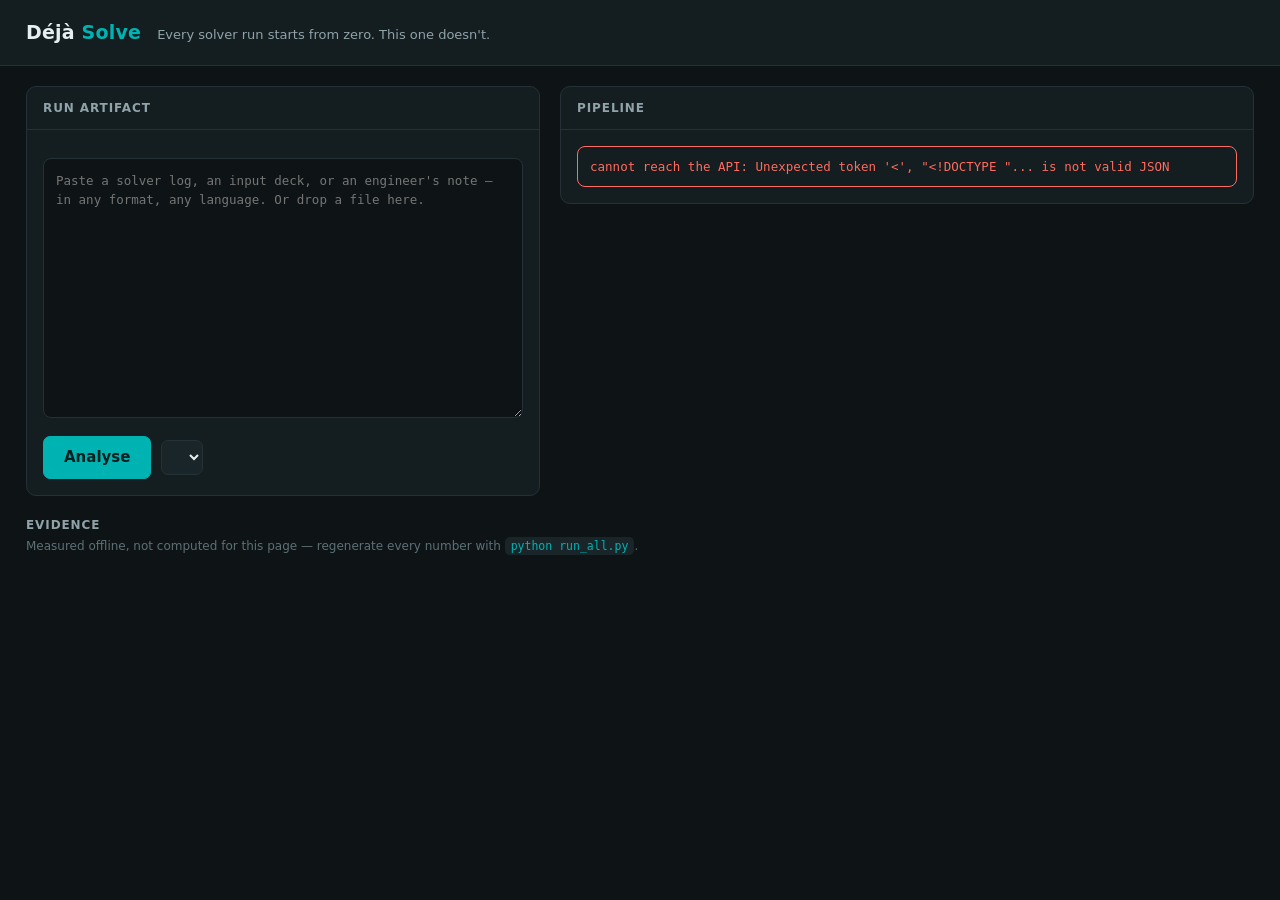
==== static/index.html @ 4e1b24b0 "Add the selection agent, four rankers that all lose, and its evidence card" ====
<!doctype html>
<html lang="en">
<head>
<meta charset="utf-8">
<meta name="viewport" content="width=device-width, initial-scale=1">
<title>Déjà Solve</title>
<style>
  :root{
    --bg:#0e1416; --panel:#141d20; --panel-2:#1a2529; --line:#243237;
    --ink:#e6eef0; --dim:#8fa3a9; --faint:#5d7076;
    --teal:#00b3b3; --teal-dim:#0a6b6b;
    --ok:#3ddc97; --refuse:#ff6b5e; --warn:#ffb454; --skip:#3a4a50;
    --mono:ui-monospace,"Cascadia Mono","SF Mono",Menlo,Consolas,monospace;
  }
  *{box-sizing:border-box}
  body{margin:0;background:var(--bg);color:var(--ink);
       font:15px/1.5 system-ui,-apple-system,"Segoe UI",sans-serif}
  header{display:flex;align-items:baseline;gap:16px;flex-wrap:wrap;
         padding:18px 26px;border-bottom:1px solid var(--line);background:var(--panel)}
  h1{margin:0;font-size:19px;letter-spacing:.2px}
  h1 span{color:var(--teal)}
  .tagline{color:var(--dim);font-size:13px}
  .badges{margin-left:auto;display:flex;gap:8px;flex-wrap:wrap}
  /* availability is a status, so it gets status colour, not just a suffix.
     Option colours render in the popup on Chromium/Firefox; the closed select
     is coloured directly so the state is visible without opening it. */
  select option.on{color:var(--ok)}
  select option.off{color:var(--refuse)}
  select.on{color:var(--ok)} select.off{color:var(--refuse)}
  .badge{font:12px/1 var(--mono);color:var(--dim);background:var(--panel-2);
         border:1px solid var(--line);border-radius:99px;padding:6px 11px;white-space:nowrap}
  .badge b{color:var(--ink);font-weight:600}
  main{display:grid;grid-template-columns:minmax(320px,1fr) minmax(420px,1.35fr);
       gap:20px;padding:20px 26px;align-items:start}
  @media(max-width:900px){main{grid-template-columns:1fr}}
  .panel{background:var(--panel);border:1px solid var(--line);border-radius:10px;overflow:hidden}
  .panel > h2{margin:0;font-size:12px;text-transform:uppercase;letter-spacing:.9px;
              color:var(--dim);padding:12px 16px;border-bottom:1px solid var(--line);
              font-weight:600}
  .body{padding:16px}
  .samples{display:flex;flex-wrap:wrap;gap:7px;margin-bottom:12px}
  button{font:inherit;cursor:pointer;border-radius:7px;border:1px solid var(--line);
         background:var(--panel-2);color:var(--ink);padding:7px 12px;transition:.14s}
  button:hover{border-color:var(--teal-dim);color:var(--teal)}
  button.chip{font:12px/1 var(--mono);padding:7px 10px}
  button.chip.on{border-color:var(--teal);color:var(--teal);background:#0d2426}
  textarea{width:100%;height:260px;resize:vertical;background:var(--bg);color:var(--ink);
           border:1px solid var(--line);border-radius:8px;padding:12px;
           font:12.5px/1.55 var(--mono);tab-size:2}
  textarea:focus{outline:none;border-color:var(--teal-dim)}
  .row{display:flex;gap:10px;align-items:center;margin-top:12px;flex-wrap:wrap}
  .run{background:var(--teal);border-color:var(--teal);color:#04201f;font-weight:650;
       padding:9px 20px}
  .run:hover{background:#00cfcf;color:#04201f}
  .run:disabled{opacity:.5;cursor:default}
  select{font:13px var(--mono);background:var(--panel-2);color:var(--ink);
         border:1px solid var(--line);border-radius:7px;padding:8px 10px}
  .hint{color:var(--faint);font-size:12px}

  /* pipeline */
  .stage{display:grid;grid-template-columns:26px 128px 1fr;gap:12px;align-items:start;
         padding:13px 16px;border-bottom:1px solid var(--line);
         opacity:0;transform:translateY(5px);animation:in .32s ease forwards}
  @keyframes in{to{opacity:1;transform:none}}
  .stage:last-child{border-bottom:none}
  .dot{width:19px;height:19px;border-radius:50%;display:grid;place-items:center;
       font-size:11px;font-weight:700;margin-top:1px}
  .ok .dot{background:rgba(61,220,151,.14);color:var(--ok);border:1px solid var(--ok)}
  /* warned and blocked are different statements, so they get different colour:
     amber is a risk the engineer may accept, red is a fact they cannot. */
  .warned .dot{background:rgba(255,180,84,.14);color:var(--warn);border:1px solid var(--warn)}
  .blocked .dot{background:rgba(255,107,94,.14);color:var(--refuse);border:1px solid var(--refuse)}
  .skipped .dot{background:transparent;color:var(--skip);border:1px dashed var(--skip)}
  .stage .name{font-weight:600;font-size:13.5px}
  .stage .sub{color:var(--faint);font-size:11.5px}
  .stage .msg{font:12.8px/1.5 var(--mono);color:var(--dim);padding-top:1px}
  .ok .msg{color:var(--ink)}
  .warned .msg{color:var(--warn)}
  .blocked .msg{color:var(--refuse)}
  .skipped .name,.skipped .sub,.skipped .msg{color:var(--skip)}
  .note{margin-top:8px;padding:9px 11px;border-left:2px solid var(--refuse);
        background:rgba(255,107,94,.06);color:var(--dim);font-size:12.5px;line-height:1.5}
  .sugg{margin-top:8px;font:12px/1.6 var(--mono);color:var(--dim)}
  .foreign{margin-top:8px;font:11.8px/1.7 var(--mono);color:var(--dim);
           border-left:2px solid var(--teal-dim);padding-left:10px}
  .foreign .fk{display:inline-block;min-width:190px;color:var(--faint)}
  .sugg b{color:var(--warn);font-weight:600}

  /* headline */
  .headline{display:flex;gap:22px;align-items:center;flex-wrap:wrap;
            padding:16px;border-bottom:1px solid var(--line);background:var(--panel-2)}
  .metric .k{font-size:11px;text-transform:uppercase;letter-spacing:.7px;color:var(--faint)}
  .metric .v{font:22px/1.15 var(--mono);font-weight:650}
  .metric .v.cold{color:var(--refuse)} .metric .v.warm{color:var(--ok)}
  .metric .v.nominal{color:var(--warn)}
  .metric .v.same{color:var(--teal);font-size:17px}
  .arrow{color:var(--faint);font-size:20px}
  .verdictbar{padding:11px 16px;font:12.8px var(--mono);border-bottom:1px solid var(--line)}
  .verdictbar.ok{color:var(--ok);background:rgba(61,220,151,.07)}
  .verdictbar.warned{color:var(--warn);background:rgba(255,180,84,.07)}
  .verdictbar.blocked{color:var(--refuse);background:rgba(255,107,94,.07)}

  /* the report: what the engineers asked for instead of a silent refusal --
     what happened, what it means, and what they can do about it */
  .report{padding:14px 16px;border-bottom:1px solid var(--line)}
  .report.ok{background:rgba(61,220,151,.05);border-left:3px solid var(--ok)}
  .report.warned{background:rgba(255,180,84,.07);border-left:3px solid var(--warn)}
  .report.blocked{background:rgba(255,107,94,.07);border-left:3px solid var(--refuse)}
  .report .rhead{font:11px var(--mono);letter-spacing:1.1px;text-transform:uppercase;
                 margin-bottom:6px;font-weight:600}
  .report.ok .rhead{color:var(--ok)}
  .report.warned .rhead{color:var(--warn)}
  .report.blocked .rhead{color:var(--refuse)}
  .report .rreason{font:13px/1.5 var(--mono);color:var(--ink)}
  .report .rcons{color:var(--dim);font-size:12.5px;margin-top:5px;line-height:1.55}
  .ovr{margin-top:12px;display:flex;gap:8px;flex-wrap:wrap;align-items:center}
  .ovrhint{flex:1 0 100%;color:var(--faint);font-size:12px}
  .ovr input{flex:1 1 160px;min-width:120px;background:var(--bg);color:var(--ink);
             border:1px solid var(--line);border-radius:7px;padding:7px 10px;
             font:12.5px var(--mono)}
  .ovr input:focus{outline:none;border-color:var(--warn)}
  .ovrbtn{border-color:var(--warn);color:var(--warn)}
  .ovrbtn:hover{background:rgba(255,180,84,.12);border-color:var(--warn);color:var(--warn)}

  /* simulation is a departmental activity, so an accepted risk is attributed */
  .audit{padding:12px 16px;border-top:1px solid var(--line);background:var(--panel-2)}
  .audit .ahead{font:11px var(--mono);letter-spacing:1.1px;text-transform:uppercase;
                color:var(--faint);margin-bottom:7px;font-weight:600}
  .audit .arow{font:11.8px/1.7 var(--mono);color:var(--dim)}
  .audit .at{color:var(--faint)}
  .audit b{color:var(--ink);font-weight:600}

  table{width:100%;border-collapse:collapse;font:12.5px var(--mono)}
  th{text-align:left;color:var(--faint);font-weight:600;font-size:11px;
     text-transform:uppercase;letter-spacing:.6px;padding:9px 16px;
     border-bottom:1px solid var(--line)}
  td{padding:7px 16px;border-bottom:1px solid rgba(36,50,55,.5)}
  tr:last-child td{border-bottom:none}
  td.num{text-align:right;color:var(--ink)}
  td.unit{color:var(--faint)} td.raw{color:var(--teal-dim);font-size:11.5px}
  td.miss{color:var(--refuse);letter-spacing:.5px}
  .empty{padding:40px 16px;text-align:center;color:var(--faint);font-size:13.5px}
  .err{margin:16px;padding:12px;border:1px solid var(--refuse);border-radius:8px;
       color:var(--refuse);font:12.5px var(--mono)}

  /* --- evidence: measured offline, shown beside the live pipeline ---------
     Labelled rather than blended in. Everything above this line is the service
     doing something now; everything below it is a number `run_all.py`
     produced. A demo that shows both without saying which is which is the
     failure mode this project is about. */
  .ev{padding:0 26px 26px}
  .ev > h2{margin:0 0 3px;font-size:12px;text-transform:uppercase;letter-spacing:.9px;
           color:var(--dim);font-weight:600}
  .ev .evsub{color:var(--faint);font-size:12px;margin-bottom:14px}
  .ev .evsub code{color:var(--teal);background:var(--panel-2);padding:2px 6px;
                  border-radius:5px;font-size:11.5px}
  .evgrid{display:grid;gap:14px;grid-template-columns:repeat(auto-fit,minmax(320px,1fr))}
  .card{background:var(--panel);border:1px solid var(--line);border-radius:10px;padding:14px 16px}
  .card h3{margin:0 0 2px;font-size:13.5px;font-weight:650}
  .card .cn{color:var(--faint);font-size:11.5px;margin-bottom:11px}
  .card .lede{font:12.5px/1.55 var(--mono);color:var(--dim);margin-top:10px}
  .card .lede b{color:var(--ink)}

  .bars{display:flex;flex-direction:column;gap:7px}
  .bar{display:grid;grid-template-columns:78px 1fr 46px;gap:9px;align-items:center;
       font:12px var(--mono)}
  .bar .bl{color:var(--dim);text-align:right}
  .bar .bt{height:15px;border-radius:4px;background:var(--teal-dim);opacity:.85}
  .bar .bv{color:var(--ink);font-weight:600}
  .bar.best .bt{background:var(--ok)} .bar.best .bv{color:var(--ok)}
  .bar.worst .bt{background:var(--refuse)} .bar.worst .bv{color:var(--refuse)}
  .bar.mid .bt{background:var(--warn)} .bar.mid .bv{color:var(--warn)}

  .cmp{width:100%;border-collapse:collapse;font:12px var(--mono)}
  .cmp th{color:var(--faint);font-size:10.5px;text-transform:uppercase;
          letter-spacing:.6px;padding:0 0 7px;text-align:right;font-weight:600}
  .cmp th:first-child{text-align:left}
  .cmp td{padding:5px 0;border-top:1px solid rgba(36,50,55,.6);text-align:right;color:var(--ink)}
  .cmp td:first-child{text-align:left;color:var(--dim)}
  .cmp tr.alarm td{color:var(--refuse);font-weight:650}
  .cmp tr.alarm td:first-child{color:var(--refuse)}
  .cmp tr.good td{color:var(--ok);font-weight:650}
  .cmp tr.good td:first-child{color:var(--ok)}

  .kv{display:flex;flex-wrap:wrap;gap:14px;margin-top:4px}
  .kv > div{min-width:88px}
  .kv .k{font-size:10.5px;text-transform:uppercase;letter-spacing:.6px;color:var(--faint)}
  .kv .v{font:17px/1.3 var(--mono);font-weight:650}
  .kv .v.ok{color:var(--ok)} .kv .v.warn{color:var(--warn)} .kv .v.bad{color:var(--refuse)}
  .kv .v.dim{color:var(--dim);font-size:14px}
  .chart{margin-top:4px}
  .chart text{fill:var(--faint);font:10px var(--mono)}
  .evmissing{color:var(--warn);font:12px var(--mono);padding:10px 0}
  .card.wide{grid-column:1/-1}
  .rkgrid{display:grid;gap:18px;grid-template-columns:repeat(auto-fit,minmax(280px,1fr))}
  .rkc .rkh{font:11px var(--mono);color:var(--faint);text-transform:uppercase;
            letter-spacing:.7px;margin-bottom:9px}
  .rkc .rkn{font:10.5px var(--mono);color:var(--faint);margin:-4px 0 7px 87px}
  .rkc .rkf{margin-top:9px;font:11.5px/1.6 var(--mono);color:var(--dim)}
  .rkc .rkf b{color:var(--ink)}
  /* the numbers above are only worth reading if the invariants under them hold */
  .inv{font:11.5px var(--mono);padding:8px 11px;margin-bottom:12px;border-radius:7px;
       border:1px solid var(--line);background:var(--panel)}
  .inv.ok{color:var(--ok);border-color:rgba(61,220,151,.35)}
  .inv.bad{color:var(--refuse);border-color:var(--refuse)}
  .inv b{color:var(--ink)}
</style>
</head>
<body>
<header>
  <h1>Déjà <span>Solve</span></h1>
  <div class="tagline">Every solver run starts from zero. This one doesn't.</div>
  <div class="badges" id="badges"></div>
</header>

<main>
  <section class="panel">
    <h2>Run artifact</h2>
    <div class="body">
      <div class="samples" id="samples"></div>
      <textarea id="text" spellcheck="false"
                placeholder="Paste a solver log, an input deck, or an engineer's note — in any format, any language. Or drop a file here."></textarea>
      <div class="row">
        <button class="run" id="run">Analyse</button>
        <select id="backend" title="ingest backend"></select>
        <span class="hint" id="hint"></span>
      </div>
    </div>
  </section>

  <section class="panel">
    <h2>Pipeline</h2>
    <div id="out"><div class="empty">Pick an artifact and press Analyse.</div></div>
  </section>
</main>

<section class="ev">
  <h2>Evidence</h2>
  <div class="evsub">Measured offline, not computed for this page &mdash;
    regenerate every number with <code>python run_all.py</code>.</div>
  <div id="evidence"></div>
</section>

<script>
const $ = s => document.querySelector(s);
const esc = s => String(s).replace(/[&<>"]/g, c =>
  ({'&':'&amp;','<':'&lt;','>':'&gt;','"':'&quot;'}[c]));
const fmt = v => (v === null || v === undefined) ? '' :
  (Math.abs(v) >= 1e-4 && Math.abs(v) < 1e6) ? (+v.toPrecision(6)).toString()
                                             : v.toExponential(3);

let SAMPLES = [];

//: label for each backend id. `auto` is always offered and always works —
//: it degrades to the parser rather than failing.
const BACKEND_LABEL = {auto:'auto', hybrid:'hybrid (parser + local model)',
                       rules:'rules only (instant)',
                       ollama:'Ollama only (local)'};

//: last health payload, so `explain()` can describe the current selection
//: without another round trip
let HEALTH = {};

function renderHealth(h){
  HEALTH = h;
  const B = h.backends || {};
  const ready = Object.keys(B).filter(k => B[k].available);

  // "cases" was true until the failed runs were kept as well. Both halves, and
  // the failed one is amber rather than red: a failed run is not an error, it is
  // the more expensive half of what the archive knows.
  const failed = h.archive_failed
    ? ` <span style="color:var(--warn)">&middot; <b>${h.archive_failed}</b> failed</span>` : '';
  $('#badges').innerHTML =
    `<span class="badge">archive <b>${h.archive_size}</b> solved${failed}</span>` +
    `<span class="badge">ingest <b>${ready.join(' + ') || 'none'}</b></span>` +
    (B.ollama && B.ollama.available
      ? `<span class="badge" style="color:var(--ok)">local <b>on-prem</b></span>` : '');

  // Whatever /api/health offers is what the page offers — the list is not
  // written out here, so a backend can never exist on one side only.
  // Unavailable ones stay visible with the reason in the label; hiding them
  // is how a demo ends up with an unexplained missing feature.
  const sel = $('#backend');
  const keep = sel.value;                     // survive a refresh mid-demo
  const markup =
    `<option class="on" value="auto">ingest: auto</option>` +
    Object.keys(B).map(k =>
      `<option class="${B[k].available ? 'on' : 'off'}" value="${k}"` +
      `${B[k].available ? '' : ' data-off="1"'}>ingest: ${BACKEND_LABEL[k]||k}` +
      `${B[k].available ? '' : ' - unavailable'}</option>`).join('');
  // Rebuilding on every poll would close an open dropdown under the user's
  // cursor, so only touch the DOM when the availability picture changed.
  if(sel.innerHTML !== markup){
    sel.innerHTML = markup;
    if([...sel.options].some(o => o.value === keep)) sel.value = keep;
  }
  explain();
}

function explain(){
  const sel = $('#backend');
  const B = HEALTH.backends || {};
  const ready = Object.keys(B).filter(k => B[k].available);
  const o = sel.selectedOptions[0];
  const k = sel.value;
  $('#hint').textContent = (k === 'auto')
    ? `auto -> ${ready.includes('hybrid') ? 'hybrid' : 'rules'}`
    : (B[k] ? B[k].detail : '');
  const off = !!(o && o.dataset.off);
  $('#hint').style.color = off ? 'var(--refuse)' : 'var(--ok)';
  sel.classList.toggle('off', off);
  sel.classList.toggle('on', !off);
}

//: Health is a live property, not a load-time fact: Ollama can come up or go
//: away while the page sits open. Re-read it rather than leaving the page
//: asserting something that stopped being true — a demo that says
//: "unavailable" about a backend you just fixed is the worst kind of wrong.
async function refreshHealth(){
  try{ renderHealth(await (await fetch('/api/health')).json()); }
  catch(e){ /* transient: keep showing the last known state */ }
}


//: Everything below renders `/api/evidence` -- numbers `run_all.py` measured,
//: never anything the service computed for this page view. The heading says so
//: rather than leaving the viewer to work out which half is which.
const f2 = v => (v === null || v === undefined) ? '-' : (+v).toFixed(2);
const f3 = v => (v === null || v === undefined) ? '-' : (+v).toFixed(3);

function bars(arms, opts){
  const vals = arms.map(a => a.mean).filter(v => v != null);
  const max = Math.max(...vals);
  const best = Math.min(...vals);
  return `<div class="bars">` + arms.map(a => {
    const cls = a.mean === best ? 'best' : a.mean === max ? 'worst'
              : (opts && opts.mid === a.label) ? 'mid' : '';
    const w = a.mean == null ? 0 : (a.mean / max) * 100;
    return `<div class="bar ${cls}"><div class="bl">${esc(a.label)}</div>` +
           `<div><div class="bt" style="width:${w}%"></div></div>` +
           `<div class="bv">${f2(a.mean)}</div></div>`;
  }).join('') + `</div>`;
}

//: A hand-drawn SVG rather than a charting library: the page is one file with
//: no CDN, and this is 30 lines. Log x because the interesting range spans 7 to
//: 1007; y is a percentage so both series share one axis honestly.
function lineChart(series, xs){
  const W = 340, H = 150, L = 30, R = 8, T = 10, B = 24;
  const lx = v => Math.log10(v);
  const x0 = lx(Math.min(...xs)), x1 = lx(Math.max(...xs));
  const px = v => L + (lx(v) - x0) / (x1 - x0) * (W - L - R);
  const py = v => H - B - (v / 100) * (H - T - B);
  const grid = [0, 50, 100].map(v =>
    `<line x1="${L}" y1="${py(v)}" x2="${W - R}" y2="${py(v)}"
           stroke="#243237" stroke-width="1"/>
     <text x="${L - 5}" y="${py(v) + 3}" text-anchor="end">${v}</text>`).join('');
  const ticks = [xs[0], xs[Math.floor(xs.length / 2)], xs[xs.length - 1]].map(v =>
    `<text x="${px(v)}" y="${H - 8}" text-anchor="middle">${v}</text>`).join('');
  const paths = series.map(s => {
    const d = s.pts.map((p, i) => `${i ? 'L' : 'M'}${px(p[0])},${py(p[1])}`).join(' ');
    const dots = s.pts.map(p =>
      `<circle cx="${px(p[0])}" cy="${py(p[1])}" r="3" fill="${s.color}"/>`).join('');
    return `<path d="${d}" fill="none" stroke="${s.color}" stroke-width="2"/>${dots}`;
  }).join('');
  const key = series.map((s, i) =>
    `<text x="${L + 4}" y="${T + 12 + i * 13}" fill="${s.color}">${esc(s.label)}</text>`).join('');
  return `<svg class="chart" viewBox="0 0 ${W} ${H}" width="100%" role="img">
            ${grid}${ticks}${paths}${key}</svg>`;
}

function drawEvidence(ev){
  const S = ev.sections || {};
  const cards = [];

  if(S.phase1){
    const a = S.phase1;
    cards.push(`<div class="card"><h3>${esc(a.title)}</h3>
      <div class="cn">${a.n} fresh cases &middot; ${esc(a.basis)}</div>
      ${bars(a.arms, {mid: 'nominal'})}
      <div class="lede">The <b>nominal</b> guess is the baseline that matters &mdash;
        a flat start is one nobody ships. <b>31% fewer iterations</b> than a good
        engineering guess.</div></div>`);
  }

  if(S.surrogate){
    const s = S.surrogate;
    cards.push(`<div class="card"><h3>${esc(s.title)}</h3>
      <div class="cn">${s.n} cases &middot; ${esc(s.basis)}</div>
      ${bars(s.arms, {mid: 'nominal'})}
      <div class="lede">And it is <b>not an answer</b>: median residual
        <b>${(+s.residual_median).toFixed(2)}</b> against a solver tolerance of
        ${s.solver_tolerance}. <b>${s.were_solutions} of ${s.n}</b> predictions were
        solutions. The best starting guess is the one that satisfies nothing.</div></div>`);
  }

  if(S.fold){
    const f = S.fold;
    cards.push(`<div class="card"><h3>${esc(f.title)}</h3>
      <div class="cn">the fold circuit, where the guess selects the answer &middot; ${f.n} cases</div>
      <table class="cmp"><thead><tr><th></th><th>retrieval</th><th>prediction</th></tr></thead>
      <tbody>${f.rows.map(r =>
        `<tr class="${r.alarm ? 'alarm' : r.good ? 'good' : ''}">
           <td>${esc(r.label)}</td><td>${r.retrieval}</td><td>${r.prediction}</td></tr>`).join('')}
      </tbody></table>
      <div class="lede">The prediction wins on speed and is <b>ten times more dangerous</b>
        unverified. Retrieval fails loudly 49 times; the prediction converges and is
        wrong 40 times. <b>Verified, both are zero.</b></div></div>`);
  }

  if(S.failures){
    const x = S.failures;
    cards.push(`<div class="card"><h3>${esc(x.title)}</h3>
      <div class="cn">${x.archive.succeeded} solved / ${x.archive.failed} failed in the archive</div>
      <div class="kv">
        <div><div class="k">will this run die?</div>
             <div class="v ok">${f3(x.auc_hard_case)}</div></div>
        <div><div class="k">control</div>
             <div class="v dim">${f3(x.auc_control)}</div></div>
        <div><div class="k">will reuse go wrong?</div>
             <div class="v warn">${f3(x.auc_bad_transfer)}</div></div>
      </div>
      <div class="lede">AUC, 0.50 is a coin flip. The failures carry information the
        successes do not (<b>0.65 &rarr; 0.77</b>) &mdash; but they predict a hard
        <b>case</b>, not an illegitimate <b>transfer</b>. So: <b>${esc(x.verdict)}</b>.</div></div>`);
  }

  if(S.dimensionality){
    const d = S.dimensionality;
    const xs = d.points.map(p => p.width);
    const chart = lineChart([
      {label: 'admitted by the distance gate', color: '#ffb454',
       pts: d.points.map(p => [p.width, 100 * p.admitted / d.n])},
      {label: 'found the right neighbour', color: '#1f77b4',
       pts: d.points.map(p => [p.width, 100 * p.same_pick / d.n])},
    ], xs);
    const last = d.points[d.points.length - 1];
    cards.push(`<div class="card"><h3>${esc(d.title)}</h3>
      <div class="cn">% of ${d.n} queries &middot; Case Card width, 7 real + inert</div>
      ${chart}
      <div class="lede">At <b>${last.width}</b> parameters retrieval picks the right
        neighbour <b>${last.same_pick} time${last.same_pick === 1 ? '' : 's'} in ${d.n}</b>
        &mdash; and the distance gate still admits it. Iterations only slip
        ${f2(d.warm_physics)} &rarr; <b>${f2(last.mean)}</b>, so nothing looks wrong.
        <b>A distance threshold cannot detect the failure of a distance metric.</b></div></div>`);
  }

  if(S.wide){
    const w = S.wide;
    const scan = w.scan && w.scan.length
      ? `<table class="cmp"><thead><tr><th>per-unit scatter</th>
           <th>admitted</th><th>refused as other hardware</th></tr></thead><tbody>` +
        w.scan.map(r => `<tr class="${r.refused_hardware > r.admitted ? 'alarm' : ''}">
            <td>${(r.tolerance * 100).toFixed(0)}%</td>
            <td>${r.admitted}/${r.n}</td><td>${r.refused_hardware}</td></tr>`).join('') +
        `</tbody></table>` : '';
    cards.push(`<div class="card"><h3>${esc(w.title)}</h3>
      <div class="cn">${w.parameters.swept} operating + ${w.parameters.hardware}
        hardware parameters &middot; ${w.n} cases</div>
      ${bars(w.arms.filter(a => a.label !== 'warm_gated')
               .map(a => ({...a, label: a.label === 'warm_naive' ? 'warm' : a.label})),
             {mid: 'nominal'})}
      ${scan}
      <div class="lede">Retrieval holds when the extra parameters are <b>real</b>:
        <b>26%</b> under the nominal guess. And with hardware on the Case Card the
        index separates machines by itself &mdash; <b>${w.cross_machine} of ${w.n}</b>
        neighbours came from another machine.
        <br><br>The table is the <b>hardware rule</b>, which no experiment could
        reach until hardware varied. It compares the norm of the relative
        difference against a <b>${(w.band * 100).toFixed(0)}%</b> band: same-design
        units stay admitted through 2% scatter, and at 5% &mdash; scatter as wide as
        the band &mdash; it refuses, correctly. <b>The band has to exceed the fleet's
        own scatter.</b> An exact match instead of a band refused all 200, including
        every same-machine transfer.</div></div>`);
  }

  if(S.ranking){
    const rk = S.ranking;
    // One card, both circuits. Bars are scaled against the worst arm so the
    // bunching is the visible thing: every achievable ranker lands in the same
    // place and the oracle does not.
    const block = c => {
      const worst = Math.max(...c.arms.map(a => a.total));
      const best = Math.min(...c.arms.map(a => a.total));
      return `<div class="rkc"><div class="rkh">${esc(c.circuit)} circuit &middot;
          ${c.n} queries &middot; k=${c.k}</div>` +
        c.arms.map(a => {
          const cls = a.total === best ? 'best' : a.total === worst ? 'worst' : '';
          return `<div class="bar ${cls}"><div class="bl">${esc(a.label)}</div>
            <div><div class="bt" style="width:${(a.total / worst) * 100}%"></div></div>
            <div class="bv">${a.total}</div></div>
            <div class="rkn">${esc(a.note)}</div>`;
        }).join('') +
        `<div class="rkf">distance already picked the best candidate
           <b>${c.distance_optimal}</b> of ${c.of_admitted} times &middot;
           headroom for any ranker <b>${c.headroom_pct.toFixed(1)}%</b></div></div>`;
    };
    cards.push(`<div class="card wide"><h3>${esc(rk.title)}</h3>
      <div class="cn">the oracle solves every candidate &mdash; it is the bound, not an arm</div>
      <div class="rkgrid">${rk.circuits.map(block).join('')}</div>
      <div class="lede">${rk.model_ran
        ? `Every achievable ranker lands within a few percent of the others, and
           <b>the models rank at or below the random floor</b> &mdash; a 7.6B model
           does no better than a 3.4B one, so it is the task and not the size.
           Ranking by physics is <b>identical</b> to distance on the fold circuit,
           because the gate already spent that information deciding admission.
           <b>A signal cannot be spent twice.</b> The 12&ndash;14% an oracle wins
           is real, and nothing here can see it.`
        : `The model arm has not been run on this machine &mdash;
           <code>python agent_select.py --model granite4</code>. The arms shown are
           deterministic.`}</div></div>`);
  }

  const miss = (ev.missing || []).length
    ? `<div class="evmissing">not measured yet: ${ev.missing.join(', ')}
       &mdash; run <code>${esc(ev.reproduce)}</code></div>` : '';
  const st = ev.selftest;
  const inv = st
    ? `<div class="inv ${st.passed === st.total ? 'ok' : 'bad'}">
         invariants <b>${st.passed}/${st.total}</b> passing &middot;
         analytic Jacobian agrees with central differences to
         ${st.jacobian_worst.toExponential(1)} &middot;
         hardware defaults ${st.defaults_exact ? 'exact' : 'NOT exact'}</div>` : '';
  $('#evidence').innerHTML = miss + inv +
    `<div class="evgrid">${cards.join('')}</div>`;
}

async function boot(){
  try{
    renderHealth(await (await fetch('/api/health')).json());

    $('#backend').onchange = explain;
    // focus fires before the popup opens, so the next open is already correct
    $('#backend').addEventListener('focus', refreshHealth);
    // coming back to the tab after fixing something outside the browser
    window.addEventListener('focus', refreshHealth);
    // and a slow backstop for the case where neither of those happens
    setInterval(refreshHealth, 15000);

    // The evidence panel is decoration for the demo, so a failure here must
    // not take the pipeline down with it.
    fetch('/api/evidence').then(r => r.json()).then(drawEvidence)
      .catch(() => { $('#evidence').innerHTML =
        '<div class="evmissing">evidence unavailable</div>'; });

    SAMPLES = await (await fetch('/api/samples')).json();
    $('#samples').innerHTML = SAMPLES.map((s,i) =>
      `<button class="chip" data-i="${i}">${esc(s.name)}</button>`).join('');
    $('#samples').onclick = e => {
      const b = e.target.closest('button'); if(!b) return;
      document.querySelectorAll('.chip').forEach(c => c.classList.remove('on'));
      b.classList.add('on');
      $('#text').value = SAMPLES[+b.dataset.i].text;
      $('#text').dataset.name = SAMPLES[+b.dataset.i].name;
    };
    if(SAMPLES.length) document.querySelector('.chip').click();
  }catch(e){
    $('#out').innerHTML = `<div class="err">cannot reach the API: ${esc(e.message)}</div>`;
  }
}

// drag a file straight onto the textarea
const ta = $('#text');
ta.addEventListener('dragover', e => { e.preventDefault(); ta.style.borderColor = 'var(--teal)'; });
ta.addEventListener('dragleave', () => ta.style.borderColor = '');
ta.addEventListener('drop', e => {
  e.preventDefault(); ta.style.borderColor = '';
  const f = e.dataTransfer.files[0]; if(!f) return;
  const r = new FileReader();
  r.onload = () => { ta.value = r.result; ta.dataset.name = f.name;
                     document.querySelectorAll('.chip').forEach(c => c.classList.remove('on')); };
  r.readAsText(f);
});

//: the request that produced what is on screen. An override has to re-analyse
//: *the same artifact*, not whatever the textarea happens to hold by then.
let LAST_REQ = null;

async function analyse(req){
  const btn = $('#run'); btn.disabled = true; btn.textContent = 'Analysing…';
  try{
    const res = await fetch('/api/analyse', {
      method:'POST', headers:{'content-type':'application/json'},
      body: JSON.stringify(req)
    });
    if(!res.ok){
      // FastAPI's 422 detail is an array of objects, not a string — rendering it
      // straight gives the user "[object Object]", which says nothing about
      // what went wrong. Flatten anything that is not already text.
      const d = (await res.json().catch(() => ({}))).detail;
      const detail = !d ? res.statusText
        : typeof d === 'string' ? d
        : (Array.isArray(d) ? d : [d])
            .map(x => x && x.msg ? `${(x.loc||[]).slice(1).join('.')}: ${x.msg}`
                                 : JSON.stringify(x)).join('; ');
      $('#out').innerHTML = `<div class="err">HTTP ${res.status} &mdash; ${esc(detail)}</div>`;
    } else {
      LAST_REQ = req;
      draw(await res.json());
    }
  }catch(e){
    $('#out').innerHTML = `<div class="err">${esc(e.message)}</div>`;
  }
  btn.disabled = false; btn.textContent = 'Analyse';
}

$('#run').onclick = () => analyse({
  text: ta.value,
  name: ta.dataset.name || 'pasted-artifact.log',
  backend: $('#backend').value });

//: The report the engineers asked for: what happened, what it means, and --
//: when the verdict is a warning rather than a fact -- the control that lets
//: them take the risk themselves. A block never renders one.
function reportBlock(r){
  if(!r) return '';
  const cls = r.severity === 'ok' ? 'ok' : r.severity === 'warn' ? 'warned' : 'blocked';
  const head = r.severity === 'ok' ? 'report'
             : r.severity === 'warn' ? 'warning &mdash; the decision is yours'
             : 'blocked &mdash; nothing here for you to decide';
  let html = `<div class="report ${cls}">
    <div class="rhead">${head}${r.override_applied ? ' &middot; override applied' : ''}</div>
    <div class="rreason">${esc(r.reason)}</div>
    <div class="rcons">${esc(r.consequence)}.</div>`;
  if(r.override_available){
    const who = localStorage.getItem('ds.operator') || '';
    html += `<div class="ovr">
      <div class="ovrhint">Accepting this warning is recorded against your name.</div>
      <input id="op" placeholder="your name" value="${esc(who)}">
      <input id="basis" placeholder="why you are accepting it">
      <button id="override-go" class="ovrbtn">Warm-start anyway</button>
    </div>`;
  }
  return html + '</div>';
}

function auditBlock(t){
  if(!t.audit || !t.audit.length) return '';
  return `<div class="audit"><div class="ahead">audit trail</div>` +
    t.audit.map(a => `<div class="arow"><span class="at">${esc(a.at)}</span> ` +
      `${esc(a.action)} by <b>${esc(a.operator || 'unattributed')}</b> ` +
      `[${esc(a.rule || '-')}] &mdash; ${esc(a.basis || 'no basis stated')}</div>`).join('') +
    `</div>`;
}

function draw(t){
  let html = '';

  // headline: the number, when there is one
  const s = t.solve;
  if(s && s.warm_iterations !== undefined && s.agreement !== undefined){
    // the nominal guess sits between the two on purpose: it is the baseline
    // the warm start actually has to beat, not the flat start
    const nominal = s.nominal_iterations !== undefined
      ? `<div class="metric"><div class="k">nominal guess</div>
           <div class="v nominal">${s.nominal_iterations}</div></div>`
      : '';
    html += `<div class="headline">
      <div class="metric"><div class="k">cold start</div>
        <div class="v cold">${s.cold_iterations}</div></div>
      ${nominal}
      <div class="arrow">&rarr;</div>
      <div class="metric"><div class="k">warm start</div>
        <div class="v warm">${s.warm_iterations}</div></div>
      <div class="metric"><div class="k">Newton iterations</div>
        <div class="v same">same answer to ${s.agreement.toExponential(1)}</div></div>
    </div>`;
  } else {
    const sev = (t.report || {}).severity;
    const cls = t.outcome.startsWith('warm_started') ? 'ok'
              : sev === 'warn' ? 'warned' : 'blocked';
    html += `<div class="verdictbar ${cls}">${esc(t.outcome)} &mdash; ${esc(t.summary||'')}</div>`;
  }

  html += reportBlock(t.report);

  // the pipeline stages
  html += '<div id="stages">';
  t.stages.forEach((st, i) => {
    const glyph = {ok:'&check;', warned:'!', blocked:'&times;'}[st.state] || '&middot;';
    let extra = '';
    const sug = st.detail && st.detail.suggestion;
    if(sug){
      const vals = Object.entries(sug.values)
        .map(([k,v]) => `${k} = <b>${fmt(v)}</b>`).join(', ');
      extra += `<div class="sugg">nearest on the ${sug.on_fields} parameters it did read:
                ${esc(sug.case_id)} (${sug.distance.toFixed(2)} away) &mdash; ${vals}</div>`;
    }
    if(st.detail && st.detail.note) extra += `<div class="note">${esc(st.detail.note)}</div>`;
    if(st.detail && st.detail.overridden && st.detail.basis)
      extra += `<div class="sugg">basis: ${esc(st.detail.basis)}</div>`;
    // Context, deliberately not a verdict. Proximity to a failed run predicts
    // whether a *case* is hard (AUC 0.77) and barely predicts whether a
    // *transfer* is legitimate (0.63), so it is stated as two distances and
    // nothing is concluded from it on screen.
    // What Layer 1 read out of an artifact from another domain. Shown because
    // the refusal is only convincing if you can see that the file *was* read:
    // "I could not parse your file" and "this is a 3D structural deck, 6 nodes,
    // linear static, and none of its fields exist in this schema" are different
    // sentences, and only one of them tells an engineer what to do next.
    const fg = st.detail && st.detail.foreign;
    if(fg){
      extra += '<div class="foreign">' + Object.entries(fg).map(([k, val]) =>
        `<div><span class="fk">${esc(k)}</span>${esc(val)}</div>`).join('') + '</div>';
    }
    const nf = st.detail && st.detail.nearest_failure;
    if(nf){
      extra += `<div class="sugg">indexed on <b>${st.detail.indexed_on}</b> parameters &middot; ` +
        `nearest of ${nf.archive_failures} failed runs: ${esc(nf.case_id)} ` +
        `(${nf.distance.toFixed(2)} away, ${esc(nf.status)})</div>`;
    }
    html += `<div class="stage ${st.state}" style="animation-delay:${i*90}ms">
       <div class="dot">${glyph}</div>
       <div><div class="name">${esc(st.title)}</div><div class="sub">${esc(st.subtitle)}</div></div>
       <div><div class="msg">${esc(st.headline)}</div>${extra}</div>
     </div>`;
  });
  html += '</div>';

  // the Case Card
  html += `<table><thead><tr><th>parameter</th><th style="text-align:right">value</th>
           <th>unit</th><th>read from</th></tr></thead><tbody>`;
  t.fields.forEach(f => {
    html += f.value === null || f.value === undefined
      ? `<tr><td>${esc(f.name)}</td><td class="miss" colspan="3">NOT READ FROM ARTIFACT</td></tr>`
      : `<tr><td>${esc(f.name)}</td><td class="num">${fmt(f.value)}</td>
           <td class="unit">${esc(f.unit)}</td><td class="raw">${esc(f.raw||'')}</td></tr>`;
  });
  html += '</tbody></table>';

  // converged state
  if(t.solution){
    html += `<table><thead><tr><th>converged state</th>
             <th style="text-align:right">value</th><th>unit</th></tr></thead><tbody>`;
    t.solution.forEach(x => {
      html += `<tr><td>${esc(x.name)}</td><td class="num">${x.value.toFixed(2)}</td>
               <td class="unit">${esc(x.unit)}</td></tr>`;
    });
    html += '</tbody></table>';
  }

  html += auditBlock(t);

  $('#out').innerHTML = html;

  // wired after the markup lands, so the handler always points at the report
  // currently on screen rather than a stale one
  const go = $('#override-go');
  if(go) go.onclick = () => {
    const operator = ($('#op').value || '').trim() || 'unattributed';
    const basis = ($('#basis').value || '').trim();
    localStorage.setItem('ds.operator', operator);
    analyse(Object.assign({}, LAST_REQ, {override:true, operator, basis}));
  };
}

boot();
</script>
</body>
</html>
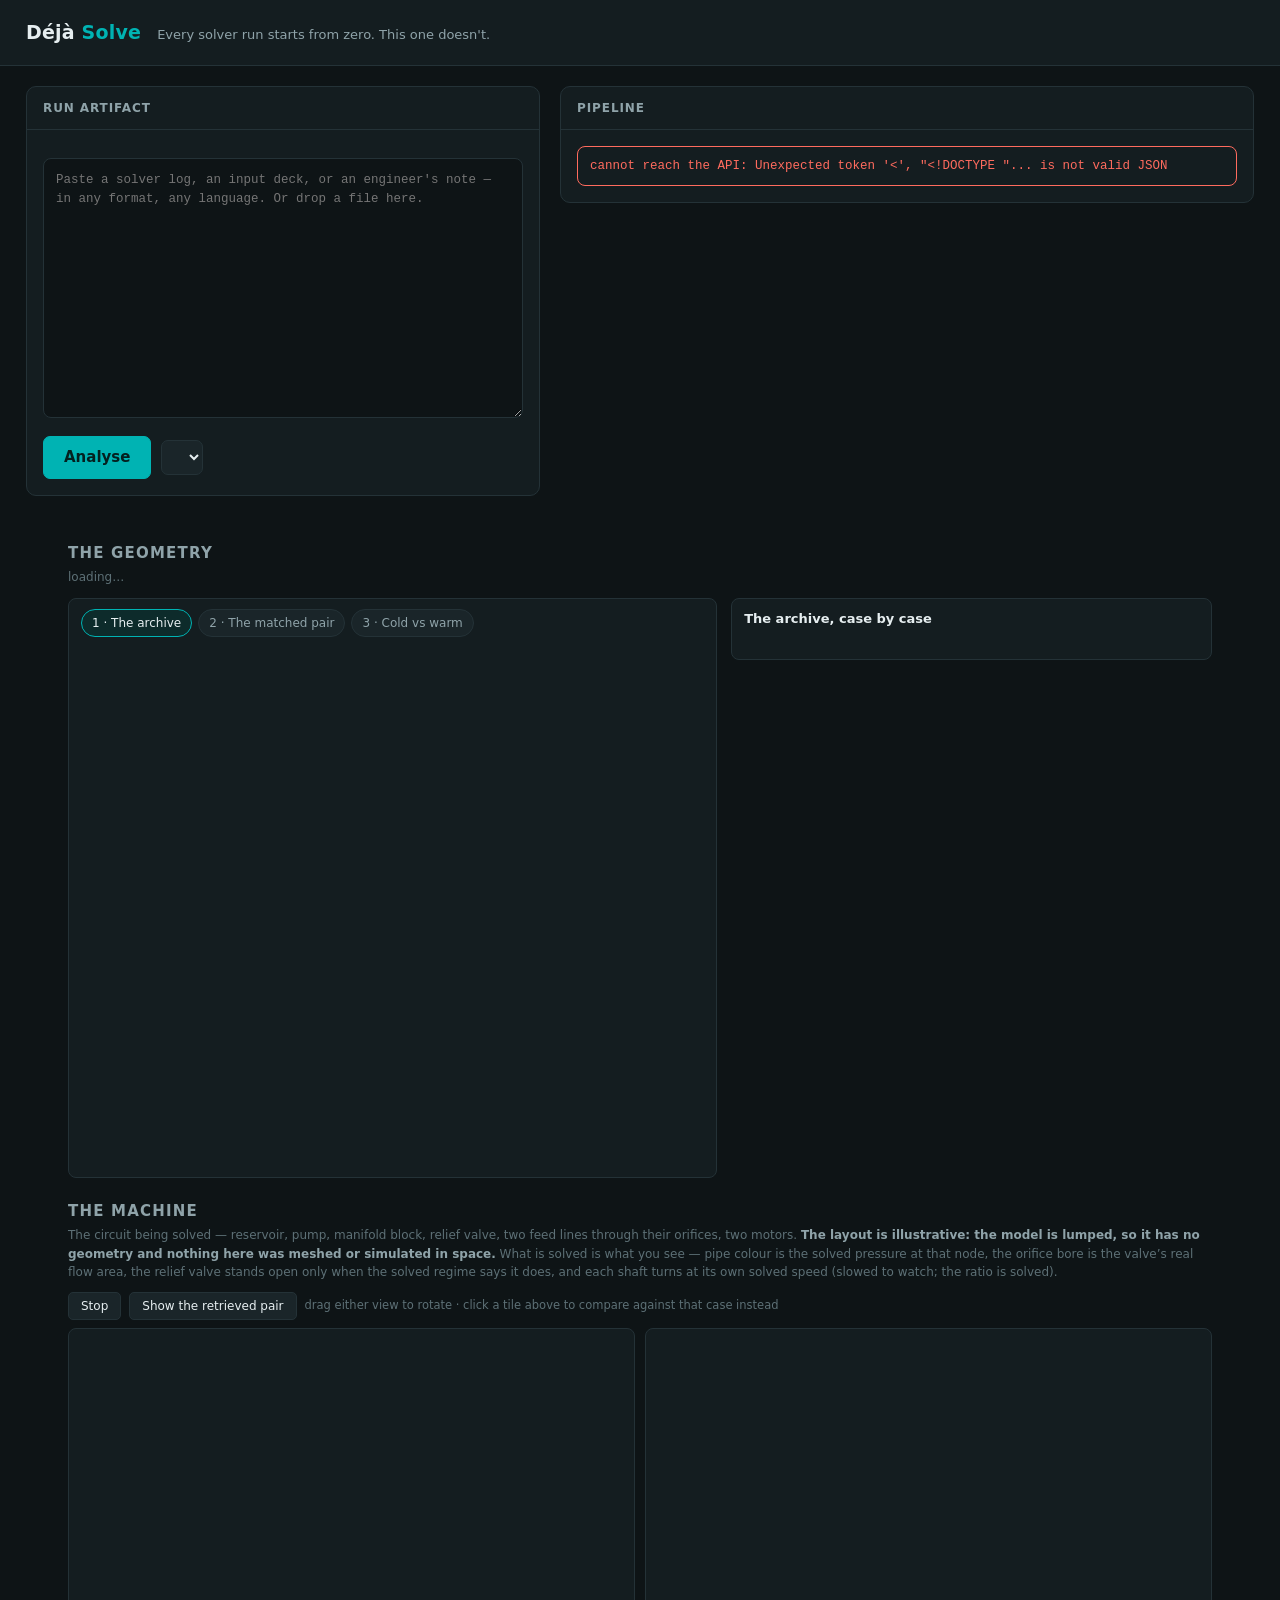
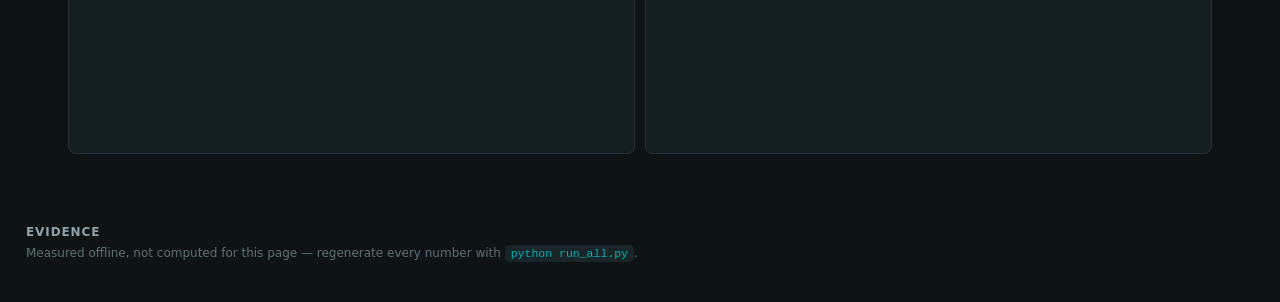
==== commit 0e770bf8: "Added 3D visualization for similar cases" ====
--- a/static/index.html
+++ b/static/index.html
@@ -204,6 +204,70 @@
   .inv.ok{color:var(--ok);border-color:rgba(61,220,151,.35)}
   .inv.bad{color:var(--refuse);border-color:var(--refuse)}
   .inv b{color:var(--ink)}
+/* --- the geometry view ------------------------------------------------- */
+.geo{max-width:1180px;margin:26px auto 0;padding:0 18px}
+.geo h2{font-size:15px;letter-spacing:.08em;text-transform:uppercase;
+        color:var(--dim);margin:0 0 4px;font-weight:600}
+.geosub{color:var(--faint);font-size:12px;margin-bottom:12px;line-height:1.5}
+.geowrap{display:grid;grid-template-columns:minmax(0,1.35fr) minmax(0,1fr);
+         gap:14px;align-items:start}
+@media(max-width:900px){.geowrap{grid-template-columns:1fr}}
+.geostage{background:var(--panel);border:1px solid var(--line);border-radius:8px;
+          padding:10px 12px 12px;position:relative}
+.geotabs{display:flex;gap:6px;margin-bottom:8px;flex-wrap:wrap}
+.geotab{background:var(--panel-2);border:1px solid var(--line);color:var(--dim);
+        font:inherit;font-size:12px;padding:4px 10px;border-radius:999px;cursor:pointer}
+.geotab.on{border-color:var(--teal);color:var(--ink);background:#0d2b2b}
+.geotab:focus-visible{outline:2px solid var(--teal);outline-offset:1px}
+.geoview{width:100%;display:block;touch-action:none;cursor:grab;user-select:none}
+.geoview.drag{cursor:grabbing}
+.geocap{color:var(--faint);font-size:11.5px;line-height:1.55;margin-top:8px;
+        min-height:52px}
+.geocap b{color:var(--ink);font-weight:600}
+.geokey{display:flex;gap:12px;flex-wrap:wrap;font-size:11px;color:var(--dim);
+        margin-top:6px}
+.geokey span{display:inline-flex;align-items:center;gap:5px}
+.geokey i{width:9px;height:9px;border-radius:50%;display:inline-block}
+.georow{display:flex;gap:8px;align-items:center;margin-top:8px;flex-wrap:wrap}
+.geobtn{background:var(--panel-2);border:1px solid var(--line);color:var(--ink);
+        font:inherit;font-size:12px;padding:4px 12px;border-radius:5px;cursor:pointer}
+.geobtn:hover{border-color:var(--teal)}
+.geobtn[disabled]{opacity:.45;cursor:default}
+.geosheet{background:var(--panel);border:1px solid var(--line);border-radius:8px;
+          padding:10px 12px 12px}
+.geosheet h3{margin:0 0 2px;font-size:13px;color:var(--ink);font-weight:600}
+.geosheet .cn{color:var(--faint);font-size:11.5px;margin-bottom:9px}
+.tiles{display:grid;grid-template-columns:repeat(auto-fill,minmax(104px,1fr));gap:6px}
+.tile{background:var(--panel-2);border:1px solid var(--line);border-radius:5px;
+      padding:0;cursor:pointer;overflow:hidden;display:block;width:100%}
+.tile:hover{border-color:var(--teal-dim)}
+.tile.on{border-color:var(--teal);box-shadow:0 0 0 1px var(--teal-dim)}
+.tile svg{display:block;width:100%}
+.tile .tl{font-size:9.5px;color:var(--faint);padding:1px 4px 3px;
+          display:flex;justify-content:space-between;font-family:var(--mono)}
+.tile.on .tl{color:var(--dim)}
+.geopair{display:grid;grid-template-columns:1fr 1fr;gap:8px;margin-top:2px}
+.geopair figure{margin:0;background:var(--panel-2);border:1px solid var(--line);
+                border-radius:5px;overflow:hidden}
+.geopair figcaption{font-size:10.5px;color:var(--faint);padding:2px 6px 4px;
+                    font-family:var(--mono)}
+.geonums{display:flex;gap:14px;flex-wrap:wrap;margin-top:9px;font-size:11.5px}
+.geonums div{color:var(--faint)}
+.geonums b{display:block;color:var(--ink);font-size:15px;font-family:var(--mono);
+           font-weight:600;line-height:1.35}
+.geomissing{color:var(--faint);font-size:12px;padding:10px 0}
+
+/* --- the machine ------------------------------------------------------- */
+.mach{max-width:1180px;margin:22px auto 0;padding:0 18px}
+.mach h2{font-size:15px;letter-spacing:.08em;text-transform:uppercase;
+         color:var(--dim);margin:0 0 4px;font-weight:600}
+.machsub{color:var(--faint);font-size:12px;margin-bottom:10px;line-height:1.55}
+.machsub b{color:var(--dim)}
+.machviews{display:grid;grid-template-columns:1fr 1fr;gap:10px}
+@media(max-width:760px){.machviews{grid-template-columns:1fr}}
+.machview{width:100%;display:block;background:var(--panel);touch-action:none;
+          border:1px solid var(--line);border-radius:8px;cursor:grab;user-select:none}
+.machview:active{cursor:grabbing}
 </style>
 </head>
 <body>
@@ -233,6 +297,58 @@
     <div id="out"><div class="empty">Pick an artifact and press Analyse.</div></div>
   </section>
 </main>
+
+<section class="geo" id="geo">
+  <h2>The geometry</h2>
+  <div class="geosub" id="geosub">loading&hellip;</div>
+  <div class="geowrap">
+    <div class="geostage">
+      <div class="geotabs" id="geotabs">
+        <button class="geotab on" data-mode="archive">1 &middot; The archive</button>
+        <button class="geotab" data-mode="pair">2 &middot; The matched pair</button>
+        <button class="geotab" data-mode="race">3 &middot; Cold vs warm</button>
+      </div>
+      <svg class="geoview" id="geoview" viewBox="0 0 520 372" role="img"
+           aria-label="solved states of the archive, projected to three dimensions"></svg>
+      <div class="georow" id="georow"></div>
+      <div class="geokey" id="geokey"></div>
+      <div class="geocap" id="geocap"></div>
+    </div>
+    <div class="geosheet">
+      <h3>The archive, case by case</h3>
+      <div class="cn" id="sheetcn"></div>
+      <div class="tiles" id="tiles"></div>
+      <div class="geonums" id="geonums"></div>
+    </div>
+  </div>
+</section>
+
+<section class="mach" id="mach">
+  <h2>The machine</h2>
+  <div class="machsub" id="machsub">
+    The circuit being solved &mdash; reservoir, pump, manifold block, relief valve,
+    two feed lines through their orifices, two motors. <b>The layout is illustrative:
+    the model is lumped, so it has no geometry and nothing here was meshed or
+    simulated in space.</b> What is solved is what you see &mdash; pipe colour is the
+    solved pressure at that node, the orifice bore is the valve&rsquo;s real flow area,
+    the relief valve stands open only when the solved regime says it does, and each
+    shaft turns at its own solved speed (slowed to watch; the ratio is solved).
+  </div>
+  <div class="georow" style="margin-bottom:8px">
+    <button class="geobtn" id="machspin">Stop</button>
+    <button class="geobtn" id="machpair">Show the retrieved pair</button>
+    <span style="color:var(--faint);font-size:11.5px">drag either view to rotate
+      &middot; click a tile above to compare against that case instead</span>
+  </div>
+  <div class="machviews">
+    <svg class="machview" id="machL" viewBox="0 0 400 300" role="img"
+         aria-label="the query case, drawn as a hydraulic circuit"></svg>
+    <svg class="machview" id="machR" viewBox="0 0 400 300" role="img"
+         aria-label="the retrieved archive case, drawn as a hydraulic circuit"></svg>
+  </div>
+  <div class="geonums" id="machdiff"></div>
+  <div class="geocap" id="machnote"></div>
+</section>
 
 <section class="ev">
   <h2>Evidence</h2>
@@ -526,6 +642,677 @@
     `<div class="evgrid">${cards.join('')}</div>`;
 }
 
+/* --- the geometry view --------------------------------------------------
+//: Three beats on one viewport: where the archive's solved states sit, which
+//: one was retrieved for a query, and what the solver then does from each
+//: starting guess. Hand-drawn SVG for the same reason as lineChart above —
+//: one file, no CDN, and a conference room with no internet.
+//:
+//: Everything drawn here comes from viz_results.json, which `viz.py` refuses
+//: to write if its iteration counts disagree with results.json. The picture
+//: cannot quote a number the benchmark does not.
+*/
+let VIZ = null;
+const GEO = {mode:'archive', yaw:0.62, pitch:0.34, step:0, spin:true,
+             sel:null, bounds:null, raf:null, playing:false};
+
+//: pressure ramp, dark-cool to hot. Not decoration: p1 is the manifold and p3
+//: is the return line, so a tile that reads dark on the right is a case where
+//: most of the pump's pressure was spent, which is what the eye should catch.
+const RAMP = [[0,[22,65,63]],[0.33,[10,107,107]],[0.6,[0,179,179]],
+              [0.8,[255,180,84]],[1,[255,107,94]]];
+function ramp(t){
+  t = Math.max(0, Math.min(1, t));
+  for(let i=1;i<RAMP.length;i++){
+    if(t <= RAMP[i][0]){
+      const [a,ca]=RAMP[i-1], [b,cb]=RAMP[i], u=(t-a)/(b-a||1);
+      return `rgb(${ca.map((v,k)=>Math.round(v+(cb[k]-v)*u)).join(',')})`;
+    }
+  }
+  return `rgb(${RAMP[RAMP.length-1][1].join(',')})`;
+}
+
+//: orthographic yaw-then-pitch. Orthographic rather than perspective because
+//: this is a map of a space, not a photograph of an object — a perspective
+//: divide would make equal distances look unequal, which is the one thing a
+//: picture about distance must not do.
+function rot3(p){
+  const cy=Math.cos(GEO.yaw), sy=Math.sin(GEO.yaw);
+  const cp=Math.cos(GEO.pitch), sp=Math.sin(GEO.pitch);
+  const x=p[0], y=p[1], z=p[2];
+  const x1 = x*cy + z*sy, z1 = z*cy - x*sy;
+  return [x1, y*cp - z1*sp, y*sp + z1*cp];
+}
+
+//: the largest distance from the centre, not the largest coordinate. Rotation
+//: preserves length, so a scale set from the radius fits at every viewing angle
+//: — sizing from per-axis extents instead makes the cloud breathe as it spins.
+function geoBounds(){
+  const pts = VIZ.archive.map(a => a.xyz).concat(
+    Object.values(VIZ.race).flatMap(r => r.path_xyz));
+  let m = 0;
+  for(const p of pts) m = Math.max(m, Math.hypot(p[0], p[1], p[2]));
+  return m || 1;
+}
+
+const VW = 520, VH = 372, VCX = 250, VCY = 180;
+function screen(p){
+  const r = rot3(p), s = 166 / GEO.bounds;
+  return [VCX + r[0]*s, VCY - r[1]*s, r[2]];
+}
+
+//: a triad rather than boxed axes: the three directions are principal
+//: components, so their *orientation* is meaningful and their origin is not.
+function triad(){
+  const o = [455, 322], L = 30;
+  return VIZ.projection.axes.map((ax, i) => {
+    const v = [0,0,0]; v[i] = 1;
+    const r = rot3(v);
+    const x = o[0] + r[0]*L, y = o[1] - r[1]*L;
+    return `<line x1="${o[0]}" y1="${o[1]}" x2="${x.toFixed(1)}" y2="${y.toFixed(1)}"
+                  stroke="#3a4a50" stroke-width="1.2"/>
+            <text x="${x.toFixed(1)}" y="${(y-3).toFixed(1)}" fill="#5d7076"
+                  font-size="9" text-anchor="middle">${ax.variance_pct.toFixed(1)}%</text>`;
+  }).join('');
+}
+
+function dot(p, r, fill, op, extra){
+  const s = screen(p);
+  return {z:s[2], svg:`<circle cx="${s[0].toFixed(1)}" cy="${s[1].toFixed(1)}"
+    r="${r}" fill="${fill}" opacity="${op}" ${extra||''}/>`};
+}
+
+function polyline(path, colour, upto){
+  const pts = path.slice(0, upto == null ? path.length : upto+1).map(screen);
+  if(!pts.length) return '';
+  const d = pts.map((p,i) => `${i?'L':'M'}${p[0].toFixed(1)},${p[1].toFixed(1)}`).join(' ');
+  const dots = pts.map((p,i) =>
+    `<circle cx="${p[0].toFixed(1)}" cy="${p[1].toFixed(1)}"
+       r="${i===pts.length-1?4.2:2.4}" fill="${colour}"
+       stroke="${i===pts.length-1?'#0e1416':'none'}" stroke-width="1"/>`).join('');
+  return `<path d="${d}" fill="none" stroke="${colour}" stroke-width="1.8"
+                opacity="0.95" stroke-linejoin="round"/>${dots}`;
+}
+
+const ARM = {cold:{c:'#8fa3a9', label:'cold — every unknown at zero'},
+             nominal:{c:'#ffb454', label:'nominal — an engineer’s guess'},
+             warm:{c:'#3ddc97', label:'warm — the retrieved state'}};
+
+function renderView(){
+  if(!VIZ) return;
+  const layers = [];
+  const dim = GEO.mode !== 'archive';
+
+  for(const a of VIZ.archive){
+    const on = GEO.sel === a.id;
+    layers.push(dot(a.xyz, on ? 5 : 2.6,
+      on ? '#e6eef0' : (a.relief_open ? '#ffb454' : '#00b3b3'),
+      on ? 1 : (dim ? 0.16 : 0.62),
+      on ? 'stroke="#00b3b3" stroke-width="1.5"' : ''));
+  }
+  layers.sort((u,v) => u.z - v.z);
+  let svg = layers.map(l => l.svg).join('');
+
+  if(GEO.mode === 'pair'){
+    const q = screen(VIZ.pair.query.xyz), n = screen(VIZ.pair.neighbour.xyz);
+    svg += `<line x1="${q[0].toFixed(1)}" y1="${q[1].toFixed(1)}"
+                  x2="${n[0].toFixed(1)}" y2="${n[1].toFixed(1)}"
+                  stroke="#3ddc97" stroke-width="1.4" stroke-dasharray="4 3"/>`;
+    svg += `<circle cx="${n[0].toFixed(1)}" cy="${n[1].toFixed(1)}" r="6"
+              fill="#00b3b3" stroke="#0e1416" stroke-width="1.5"/>
+            <circle cx="${q[0].toFixed(1)}" cy="${q[1].toFixed(1)}" r="6"
+              fill="#3ddc97" stroke="#0e1416" stroke-width="1.5"/>
+            <text x="${(n[0]+9).toFixed(1)}" y="${(n[1]+4).toFixed(1)}" fill="#8fa3a9"
+              font-size="10.5" font-family="ui-monospace,monospace">${esc(VIZ.pair.neighbour.id)}</text>
+            <text x="${(q[0]+9).toFixed(1)}" y="${(q[1]+4).toFixed(1)}" fill="#e6eef0"
+              font-size="10.5" font-family="ui-monospace,monospace">${esc(VIZ.pair.query.id)}</text>`;
+  }
+
+  if(GEO.mode === 'race'){
+    for(const k of ['cold','nominal','warm'])
+      svg += polyline(VIZ.race[k].path_xyz, ARM[k].c, GEO.step);
+  }
+
+  $('#geoview').innerHTML = svg + triad();
+}
+
+function renderControls(){
+  const m = GEO.mode;
+  if(m === 'race'){
+    const maxStep = Math.max(...['cold','nominal','warm']
+      .map(k => VIZ.race[k].path_xyz.length - 1));
+    $('#georow').innerHTML =
+      `<button class="geobtn" id="geoplay">${GEO.playing ? 'Pause' : 'Play'}</button>
+       <button class="geobtn" id="georeset">Reset</button>
+       <span style="color:var(--faint);font-size:11.5px">
+         iteration <b style="color:var(--ink);font-family:var(--mono)">${Math.min(GEO.step,maxStep)}</b>
+         of ${maxStep}</span>`;
+    $('#geoplay').onclick = () => { GEO.playing = !GEO.playing;
+      if(GEO.playing && GEO.step >= maxStep) GEO.step = 0; renderControls(); };
+    $('#georeset').onclick = () => { GEO.step = 0; GEO.playing = false;
+      renderControls(); renderView(); };
+    $('#geokey').innerHTML = ['cold','nominal','warm'].map(k =>
+      `<span><i style="background:${ARM[k].c}"></i>${esc(ARM[k].label)} &mdash;
+        <b style="color:var(--ink)">${VIZ.race[k].iterations}</b> iterations</span>`).join('');
+  }else{
+    $('#georow').innerHTML =
+      `<button class="geobtn" id="geospin">${GEO.spin ? 'Stop' : 'Spin'}</button>
+       <span style="color:var(--faint);font-size:11.5px">drag to rotate</span>`;
+    $('#geospin').onclick = () => { GEO.spin = !GEO.spin; renderControls(); };
+    $('#geokey').innerHTML =
+      `<span><i style="background:#00b3b3"></i>relief valve closed</span>
+       <span><i style="background:#ffb454"></i>relief valve open</span>` +
+      (m === 'pair' ? `<span><i style="background:#3ddc97"></i>the query</span>` : '');
+  }
+  $('#geocap').innerHTML = CAPTION[m]();
+}
+
+const CAPTION = {
+  archive: () => {
+    const p = VIZ.projection, q = VIZ.parameter_space;
+    return `${VIZ.config.archive_size} solved cases, placed by <b>where their answer
+      landed</b> &mdash; five pressures and two shaft speeds, projected onto three
+      principal axes carrying <b>${p.top3_variance_pct}%</b> of the variance
+      (distance fidelity r&nbsp;=&nbsp;${p.distance_fidelity_r}). The states fall on a
+      thin sheet: the seven unknowns are coupled by the circuit, so the answers are
+      effectively two-dimensional even though the inputs are not. <b>Retrieval does
+      not search this space</b> &mdash; it searches the seven parameters, which have no
+      such structure (three axes carry only ${q.top3_variance_pct}%, r&nbsp;=&nbsp;${q.distance_fidelity_r}),
+      which is why every distance quoted here is a true seven-parameter distance
+      rather than one measured on screen.`;
+  },
+  pair: () => {
+    const p = VIZ.pair;
+    return `<b>${esc(p.query.id)}</b> is a case the archive has never seen. Its nearest
+      neighbour on the seven setup parameters is <b>${esc(p.neighbour.id)}</b>, at a true
+      distance of <b>${p.setup_distance.toFixed(3)}</b> in the normalised parameter space.
+      Their solved states differ by <b>${p.state_gap_bar.toFixed(1)} bar</b> and
+      <b>${Math.round(p.state_gap_rpm)} rev/min</b> &mdash; close, and not the answer. That
+      gap is the whole proposition: near enough to start from, far enough that it still
+      has to be solved and verified.`;
+  },
+  race: () => {
+    const r = VIZ.race, g = r.warm.agreement_vs_cold;
+    return `The same query, the same residual, the same Jacobian, the same tolerance.
+      <b>The only thing that differs is where the solver starts.</b> Cold begins with every
+      unknown at zero, far off the sheet, and takes <b>${r.cold.iterations}</b> iterations;
+      an engineer's nominal guess takes <b>${r.nominal.iterations}</b>; starting from the
+      retrieved neighbour's state takes <b>${r.warm.iterations}</b>. All three land in the
+      same place &mdash; warm and cold agree to
+      <b>${(+g.max_dp_bar).toExponential(1)} bar</b> and
+      <b>${(+g.max_dw_rpm).toExponential(1)} rev/min</b>. A faster route to the same answer,
+      not a different answer.`;
+  },
+};
+
+/* --- the contact sheet ------------------------------------------------- */
+//: a schematic, not a rendering. The circuit this solves is a lumped hydraulic
+//: network — there is no geometry in the model, so drawing geometry would be
+//: inventing it. An Amesim-shaped sketch is both honest and the vocabulary the
+//: audience already reads: pipe colour is solved pressure, ring fill is solved
+//: shaft speed, and every number in it came out of the solver.
+let PSCALE = 1;
+function schematic(c, w){
+  const s = c.solution, p = c.params;
+  const col = v => ramp(v / PSCALE);
+  const branch = (Y, p2, p3, w_, area) => {
+    const spd = Math.min(1, Math.abs(w_) / 2600);
+    const circ = 2 * Math.PI * 7.5;
+    return `
+      <line x1="30" y1="${Y}" x2="43" y2="${Y}" stroke="${col(s.p1)}" stroke-width="2.6"/>
+      <path d="M43 ${Y-5} L47 ${Y-1.6} M43 ${Y+5} L47 ${Y+1.6}" stroke="#5d7076"
+            stroke-width="1.5" fill="none"/>
+      <line x1="47" y1="${Y}" x2="64" y2="${Y}" stroke="${col(p2)}" stroke-width="2.6"/>
+      <circle cx="72" cy="${Y}" r="7.5" fill="#121b1e" stroke="#3a4a50" stroke-width="1.2"/>
+      <circle cx="72" cy="${Y}" r="7.5" fill="none" stroke="#3ddc97" stroke-width="2"
+              stroke-dasharray="${(circ*spd).toFixed(1)} ${circ.toFixed(1)}"
+              transform="rotate(-90 72 ${Y})" opacity="0.9"/>
+      <line x1="80" y1="${Y}" x2="97" y2="${Y}" stroke="${col(p3)}" stroke-width="2.6"/>
+      <path d="M97 ${Y} L104 ${Y} M100 ${Y+4} L108 ${Y+4}" stroke="#3a4a50"
+            stroke-width="1.4" fill="none"/>`;
+  };
+  const reliefOn = c.relief_open;
+  return `<svg viewBox="0 0 116 84" width="${w||'100%'}" role="img">
+    <circle cx="11" cy="42" r="6.5" fill="#121b1e" stroke="#3a4a50" stroke-width="1.2"/>
+    <path d="M8 42 L14 42 M11 39 L11 45" stroke="#5d7076" stroke-width="1.2"/>
+    <line x1="17.5" y1="42" x2="30" y2="42" stroke="${col(s.p1)}" stroke-width="2.6"/>
+    <line x1="30" y1="18" x2="30" y2="66" stroke="${col(s.p1)}" stroke-width="3.4"/>
+    <line x1="30" y1="66" x2="30" y2="72" stroke="${reliefOn ? '#ffb454' : '#243237'}"
+          stroke-width="2.2"/>
+    <rect x="26" y="72" width="8" height="6" rx="1"
+          fill="${reliefOn ? '#ffb454' : '#1a2529'}" stroke="#3a4a50" stroke-width="1"/>
+    ${branch(18, s.p2a, s.p3a, s.w_a, p.A_valve_a)}
+    ${branch(66, s.p2b, s.p3b, s.w_b, p.A_valve_b)}
+  </svg>`;
+}
+
+function renderTiles(){
+  PSCALE = Math.max(...VIZ.tiles.concat([VIZ.pair.neighbour])
+    .map(t => t.solution.p1), VIZ.pair.query.solution.p1);
+  $('#sheetcn').innerHTML =
+    `${VIZ.config.n_tiles} of ${VIZ.config.archive_size}, chosen to span the cloud &middot;
+     pipe colour is solved pressure, ring fill is solved shaft speed`;
+  $('#tiles').innerHTML = VIZ.tiles.map(t =>
+    `<button class="tile" data-id="${esc(t.id)}" title="${esc(t.id)}">
+       ${schematic(t)}
+       <div class="tl"><span>${esc(t.id.replace('sweep-',''))}</span>
+         <span>${Math.round(t.solution.p1)}&#8202;bar</span></div>
+     </button>`).join('');
+  $('#tiles').onclick = e => {
+    const b = e.target.closest('button'); if(!b) return;
+    const id = b.dataset.id;
+    GEO.sel = (GEO.sel === id) ? null : id;
+    document.querySelectorAll('.tile').forEach(t =>
+      t.classList.toggle('on', t.dataset.id === GEO.sel));
+    if(GEO.sel){ MACH.right = VIZ.tiles.find(t => t.id === GEO.sel) || null; }
+    renderMachPanel();
+    if(GEO.sel && GEO.mode !== 'archive') setMode('archive');
+    else renderView();
+  };
+  const p = VIZ.pair, r = VIZ.race;
+  $('#geonums').innerHTML = `
+    <div>setup distance<b>${p.setup_distance.toFixed(3)}</b>true, 7 parameters</div>
+    <div>state gap<b>${p.state_gap_bar.toFixed(1)} bar</b>${Math.round(p.state_gap_rpm)} rev/min</div>
+    <div>iterations<b>${r.cold.iterations} &rarr; ${r.warm.iterations}</b>cold &rarr; warm</div>
+    <div>agreement<b>${(+r.warm.agreement_vs_cold.max_dp_bar).toExponential(1)}</b>bar</div>`;
+}
+
+function setMode(m){
+  GEO.mode = m; GEO.playing = false;
+  if(m === 'race') GEO.step = 0;
+  document.querySelectorAll('.geotab').forEach(t =>
+    t.classList.toggle('on', t.dataset.mode === m));
+  renderControls(); renderView();
+}
+
+function geoTick(){
+  let dirty = false;
+  if(GEO.spin && GEO.mode !== 'race'){ GEO.yaw += 0.0032; dirty = true; }
+  if(GEO.playing){
+    GEO._t = (GEO._t || 0) + 1;
+    if(GEO._t % 28 === 0){
+      const maxStep = Math.max(...['cold','nominal','warm']
+        .map(k => VIZ.race[k].path_xyz.length - 1));
+      if(GEO.step < maxStep){ GEO.step++; dirty = true; renderControls(); }
+      else { GEO.playing = false; renderControls(); }
+    }
+  }
+  if(dirty) renderView();
+  GEO.raf = requestAnimationFrame(geoTick);
+}
+
+function geoDrag(){
+  const el = $('#geoview');
+  let last = null;
+  el.addEventListener('pointerdown', e => {
+    last = [e.clientX, e.clientY]; GEO.spin = false;
+    el.classList.add('drag'); el.setPointerCapture(e.pointerId); renderControls();
+  });
+  el.addEventListener('pointermove', e => {
+    if(!last) return;
+    GEO.yaw += (e.clientX - last[0]) * 0.008;
+    GEO.pitch = Math.max(-1.35, Math.min(1.35, GEO.pitch + (e.clientY - last[1]) * 0.008));
+    last = [e.clientX, e.clientY]; renderView();
+  });
+  const up = () => { last = null; el.classList.remove('drag'); };
+  el.addEventListener('pointerup', up);
+  el.addEventListener('pointercancel', up);
+}
+
+async function geoBoot(){
+  const res = await fetch('/api/viz');
+  if(!res.ok) throw new Error('viz unavailable');
+  VIZ = await res.json();
+  GEO.bounds = geoBounds();
+  const p = VIZ.projection;
+  $('#geosub').innerHTML =
+    `Where the solved states actually sit &mdash; and why a neighbour's answer is a good
+     place to start. Measured offline by <code>python run_all.py</code>; the axes are
+     principal components of ${VIZ.config.archive_size} solved states, carrying
+     ${p.top3_variance_pct}% of the variance between them.`;
+  $('#geotabs').onclick = e => {
+    const b = e.target.closest('button'); if(b) setMode(b.dataset.mode);
+  };
+  renderTiles(); renderControls(); renderView(); geoDrag();
+  GEO.raf = requestAnimationFrame(geoTick);
+  machBoot();
+}
+
+/* --- the machine ---------------------------------------------------------
+//: A 3D view of the circuit being solved: reservoir, pump, manifold block,
+//: relief valve, two feed lines through their orifices, two motors, two
+//: returns. Hand-built primitives projected with the same orthographic
+//: rotation as the cloud above — still one file and no CDN.
+//:
+//: **Say what this is before anyone asks.** The model is lumped: it has seven
+//: unknowns and no geometry, so the *layout* here is illustrative and nothing
+//: about pipe length or routing was simulated. What is solved is what drives
+//: it — pipe colour is the solved pressure at that node, the orifice bore is
+//: the valve's real flow area, the relief valve stands open only when the
+//: solved regime says it does, and each motor turns at its own solved speed.
+//: Drawing a mesh would have claimed the thing §6h is careful never to claim;
+//: drawing the circuit claims exactly what the solver actually computed.
+*/
+const MACH = {yaw:0.72, pitch:0.26, t0:performance.now(), raf:null, right:null,
+              spin:true};
+
+//: bore in model units. Diameter, not area, scales with sqrt(A) — an orifice
+//: twice the flow area is sqrt(2) wider, and drawing it twice as wide would
+//: misstate the one parameter this picture puts on screen.
+const BORE_MAIN = 0.40, A_REF = 10.0;
+const bore = a => 0.13 + 0.30 * Math.sqrt(Math.max(a, 0) / A_REF);
+
+function machineParts(c){
+  const s = c.solution, p = c.params, parts = [];
+  const P = v => ramp(v / PSCALE);
+  const RES_Y = -6.4;
+
+  // reservoir and the suction line up to the pump
+  parts.push({t:'box', c:[-0.6, RES_Y - 0.7, 0], s:[15.6, 1.5, 4.6], col:'#1b2a2e'});
+  parts.push({t:'pipe', pts:[[-11, RES_Y - 0.4, 0], [-11, -1.0, 0]],
+              r:BORE_MAIN, col:'#2c3f45'});
+  // pump, and the supply line into the manifold
+  parts.push({t:'motor', c:[-11, 0, 0], len:1.5, r:1.15, col:'#2b3b41', w:0, axis:'y'});
+  parts.push({t:'pipe', pts:[[-11, 0.9, 0], [-11, 1.6, 0], [-8.4, 1.6, 0],
+                             [-8.4, 0, 0], [-7.9, 0, 0]], r:BORE_MAIN, col:P(s.p1)});
+  // the manifold block itself is at p1
+  parts.push({t:'box', c:[-7.0, 0, 0], s:[1.9, 6.4, 3.4], col:P(s.p1), edge:true});
+
+  // relief valve: a stub down to tank, open only when the solved regime says so
+  parts.push({t:'pipe', pts:[[-7.0, -3.2, 0], [-7.0, -4.4, 0]],
+              r:0.26, col:c.relief_open ? '#ffb454' : '#2c3f45'});
+  parts.push({t:'box', c:[-7.0, -4.9, 0], s:[1.2, 1.0, 1.2],
+              col:c.relief_open ? '#ffb454' : '#22333a', edge:true});
+  parts.push({t:'pipe', pts:[[-7.0, -5.4, 0], [-7.0, RES_Y - 0.2, 0]],
+              r:0.22, col:c.relief_open ? '#ffb454' : '#2c3f45'});
+
+  const branch = (Y, Z, p2, p3, w, area) => {
+    // manifold -> orifice
+    parts.push({t:'pipe', pts:[[-6.0, Y, 0], [-4.4, Y, Z], [-2.2, Y, Z]],
+                r:BORE_MAIN, col:P(s.p1)});
+    // the orifice: a short narrow run, bore set by the valve's real flow area
+    parts.push({t:'pipe', pts:[[-2.2, Y, Z], [-1.2, Y, Z]], r:bore(area),
+                col:'#7d9198'});
+    // orifice -> motor  (p2)
+    parts.push({t:'pipe', pts:[[-1.2, Y, Z], [1.4, Y, Z]], r:BORE_MAIN, col:P(p2)});
+    parts.push({t:'motor', c:[2.9, Y, Z], len:1.6, r:1.5, col:'#26363c',
+                w:w, axis:'x'});
+    // motor -> return  (p3)
+    parts.push({t:'pipe', pts:[[4.4, Y, Z], [6.6, Y, Z], [7.4, Y, Z * 0.45],
+                               [7.4, RES_Y - 0.2, Z * 0.45]],
+                r:BORE_MAIN, col:P(p3)});
+  };
+  branch( 2.1,  2.5, s.p2a, s.p3a, s.w_a, p.A_valve_a);
+  branch(-2.1, -2.5, s.p2b, s.p3b, s.w_b, p.A_valve_b);
+  return parts;
+}
+
+function rotM(p){
+  const cy=Math.cos(MACH.yaw), sy=Math.sin(MACH.yaw);
+  const cp=Math.cos(MACH.pitch), sp=Math.sin(MACH.pitch);
+  const x=p[0], y=p[1], z=p[2];
+  const x1 = x*cy + z*sy, z1 = z*cy - x*sy;
+  return [x1, y*cp - z1*sp, y*sp + z1*cp];
+}
+const MW = 400, MH = 300, MS = 14.2;
+//: the circuit is not built around the origin -- the reservoir sits well below
+//: it -- so the model is centred before it is rotated. Rotating first would
+//: swing the whole assembly around a point outside itself.
+const MODEL_C = [-1.4, -2.3, 0];
+//: and a mild perspective divide. The cloud above is deliberately orthographic
+//: because it is a map and equal distances there must look equal; this is a
+//: picture of an object, where a near end that reads larger than the far end is
+//: most of what makes it look solid. CAM_D is in model units — large enough to
+//: keep the assembly from fish-eyeing, small enough to be felt.
+const CAM_D = 30;
+function scr(p){
+  const r = rotM([p[0]-MODEL_C[0], p[1]-MODEL_C[1], p[2]-MODEL_C[2]]);
+  const f = CAM_D / Math.max(6, CAM_D - r[2]);
+  return [MW/2 + r[0]*MS*f, MH/2 - r[1]*MS*f, r[2], f];
+}
+
+function shade(hex, f){
+  const m = /^#?([0-9a-f]{6})$/i.exec(hex);
+  let c;
+  if(m) c = [0,2,4].map(i => parseInt(m[1].substr(i,2),16));
+  else { const n = /rgb\((\d+),(\d+),(\d+)\)/.exec(hex); if(!n) return hex;
+         c = [+n[1],+n[2],+n[3]]; }
+  return `rgb(${c.map(v => Math.max(0, Math.min(255, Math.round(v*f)))).join(',')})`;
+}
+
+//: gradients are collected per frame rather than declared once: their direction
+//: is perpendicular to each pipe *on screen*, so it changes as the assembly
+//: turns. DEFS is reset by renderMachine before anything is drawn.
+let DEFS = [], DEFN = 0;
+function tubeGrad(a, b, r){
+  let nx = -(b[1]-a[1]), ny = (b[0]-a[0]);
+  const L = Math.hypot(nx, ny) || 1; nx /= L; ny /= L;
+  // keep the lit side up-and-left whichever way the segment happens to run
+  if(nx - ny < 0){ nx = -nx; ny = -ny; }
+  const cx = (a[0]+b[0])/2, cy = (a[1]+b[1])/2;
+  return [cx - nx*r, cy - ny*r, cx + nx*r, cy + ny*r];
+}
+//: four stops, not two: a tube is dark at the silhouette, bright just inside
+//: the lit edge, mid across the body and dark again at the far silhouette.
+//: Two stops give a wedge, which is what made these read as flat ribbons.
+function pipePaint(col, a, b, r){
+  const [x1,y1,x2,y2] = tubeGrad(a, b, r);
+  const id = `g${DEFN++}`;
+  DEFS.push(`<linearGradient id="${id}" gradientUnits="userSpaceOnUse"
+      x1="${x1.toFixed(1)}" y1="${y1.toFixed(1)}" x2="${x2.toFixed(1)}" y2="${y2.toFixed(1)}">
+      <stop offset="0" stop-color="${shade(col,0.34)}"/>
+      <stop offset="0.30" stop-color="${shade(col,1.30)}"/>
+      <stop offset="0.62" stop-color="${col}"/>
+      <stop offset="1" stop-color="${shade(col,0.30)}"/></linearGradient>`);
+  return `url(#${id})`;
+}
+function ballPaint(col){
+  const id = `b${DEFN++}`;
+  DEFS.push(`<radialGradient id="${id}" cx="0.35" cy="0.3" r="0.75">
+      <stop offset="0" stop-color="${shade(col,1.35)}"/>
+      <stop offset="0.55" stop-color="${col}"/>
+      <stop offset="1" stop-color="${shade(col,0.36)}"/></radialGradient>`);
+  return `url(#${id})`;
+}
+
+//: every segment is sorted on its own depth, and every bend gets a ball joint.
+//: Sorting a whole run by its mean depth was the other reason this looked flat:
+//: a line that travels from the back of the assembly to the front cannot be
+//: entirely in front of, or entirely behind, the block it passes.
+function drawPipe(pr, out){
+  const pts = pr.pts.map(scr);
+  for(let i=0;i<pts.length-1;i++){
+    const a = pts[i], b = pts[i+1];
+    const f = (a[3]+b[3])/2, w = pr.r*2*MS*f;
+    const d = `M${a[0].toFixed(1)},${a[1].toFixed(1)} L${b[0].toFixed(1)},${b[1].toFixed(1)}`;
+    const paint = pipePaint(pr.col, a, b, w/2);
+    out.push({z:(a[2]+b[2])/2, svg:
+      `<path d="${d}" fill="none" stroke-linecap="butt"
+         stroke="${shade(pr.col,0.22)}" stroke-width="${(w+2.2).toFixed(1)}"/>
+       <path d="${d}" fill="none" stroke-linecap="butt"
+         stroke="${paint}" stroke-width="${w.toFixed(1)}"/>`});
+  }
+  // ball joints at the bends and at both open ends, so runs meet as fittings
+  for(let i=0;i<pts.length;i++){
+    const p = pts[i], rad = pr.r*MS*p[3]*1.04;
+    out.push({z:p[2]+0.01, svg:
+      `<circle cx="${p[0].toFixed(1)}" cy="${p[1].toFixed(1)}" r="${rad.toFixed(1)}"
+         fill="${ballPaint(pr.col)}" stroke="${shade(pr.col,0.22)}" stroke-width="0.8"/>`});
+  }
+}
+
+const BOX_FACES = [[0,1,2,3],[4,5,6,7],[0,1,5,4],[2,3,7,6],[0,3,7,4],[1,2,6,5]];
+function drawBox(b, out){
+  const [w,h,d] = b.s, hx=w/2, hy=h/2, hz=d/2;
+  const v = [[-hx,-hy,hz],[hx,-hy,hz],[hx,hy,hz],[-hx,hy,hz],
+             [-hx,-hy,-hz],[hx,-hy,-hz],[hx,hy,-hz],[-hx,hy,-hz]]
+            .map(p => scr([p[0]+b.c[0], p[1]+b.c[1], p[2]+b.c[2]]));
+  BOX_FACES.forEach(f => {
+    const pts = f.map(i => v[i]);
+    let a = 0;
+    for(let i=0;i<pts.length;i++){ const q = pts[(i+1)%pts.length];
+      a += pts[i][0]*q[1] - q[0]*pts[i][1]; }
+    if(a >= 0) return;                       // looking at its back face
+    // brightness from how far forward the face sits, so opposite faces differ
+    const lit = 0.52 + 0.34 * Math.max(0, Math.min(1,
+      (pts.reduce((s,p) => s+p[2], 0)/4 + 6) / 12));
+    out.push({z: pts.reduce((s,p) => s+p[2], 0)/4, svg:
+      `<polygon points="${pts.map(p => `${p[0].toFixed(1)},${p[1].toFixed(1)}`).join(' ')}"
+         fill="${shade(b.col, lit)}"
+         stroke="${b.edge ? shade(b.col,1.15) : shade(b.col,0.42)}" stroke-width="1"
+         stroke-linejoin="round"/>`});
+  });
+}
+
+//: the shaft mark turns at the solved speed, slowed by a fixed factor so it
+//: reads as rotation rather than blur: the archive's fastest shaft is 1793
+//: rev/min, which lands just under two turns a second here. The factor is the
+//: same for both motors, so the *ratio* between them is untouched — and that
+//: ratio is a solved quantity, not a chosen one.
+const RPM_SLOW = 0.0004;
+//: an end cap is a circle in 3D, so it is drawn as a circle in 3D and projected.
+//: Stamping a screen-space circle on the end of the barrel was the third thing
+//: giving this away — a real cylinder's cap narrows to a slit edge-on.
+function capPoly(c, r, u, v, n){
+  const pts = [];
+  for(let i=0;i<n;i++){
+    const t = i/n*2*Math.PI, cs = Math.cos(t), sn = Math.sin(t);
+    pts.push(scr([c[0]+r*(u[0]*cs+v[0]*sn), c[1]+r*(u[1]*cs+v[1]*sn),
+                  c[2]+r*(u[2]*cs+v[2]*sn)]));
+  }
+  return pts;
+}
+function drawMotor(m, tms, out){
+  const ax = m.axis === 'x' ? [1,0,0] : [0,1,0];
+  const u  = m.axis === 'x' ? [0,1,0] : [1,0,0], v2 = [0,0,1];
+  const a = [m.c[0]-ax[0]*m.len/2, m.c[1]-ax[1]*m.len/2, m.c[2]];
+  const b = [m.c[0]+ax[0]*m.len/2, m.c[1]+ax[1]*m.len/2, m.c[2]];
+  const pa = scr(a), pb = scr(b);
+  const f = (pa[3]+pb[3])/2, w = m.r*2*MS*f;
+  const d = `M${pa[0].toFixed(1)},${pa[1].toFixed(1)} L${pb[0].toFixed(1)},${pb[1].toFixed(1)}`;
+  out.push({z:(pa[2]+pb[2])/2, svg:
+    `<path d="${d}" fill="none" stroke-linecap="butt"
+       stroke="${shade(m.col,0.3)}" stroke-width="${(w+2.4).toFixed(1)}"/>
+     <path d="${d}" fill="none" stroke-linecap="butt"
+       stroke="${pipePaint(m.col, pa, pb, w/2)}" stroke-width="${w.toFixed(1)}"/>`});
+  for(const [c, br] of [[a, 0.72], [b, 1.0]]){
+    const poly = capPoly(c, m.r, u, v2, 26);
+    out.push({z: poly.reduce((s,p) => s+p[2], 0)/poly.length + 0.02, svg:
+      `<polygon points="${poly.map(p => `${p[0].toFixed(1)},${p[1].toFixed(1)}`).join(' ')}"
+         fill="${shade(m.col, br*1.25)}" stroke="${shade(m.col,0.4)}" stroke-width="1"/>`});
+  }
+  if(m.w){
+    const th = tms * RPM_SLOW * m.w / 60;
+    const tip = [0,1,2].map(i => b[i] + (u[i]*Math.cos(th) + v2[i]*Math.sin(th)) * m.r*0.7);
+    const pt = scr(tip), pc = scr(b);
+    out.push({z: Math.max(pt[2], pc[2]) + 0.05, svg:
+      `<line x1="${pc[0].toFixed(1)}" y1="${pc[1].toFixed(1)}"
+         x2="${pt[0].toFixed(1)}" y2="${pt[1].toFixed(1)}"
+         stroke="#3ddc97" stroke-width="${(2.6*f).toFixed(1)}" stroke-linecap="round"/>
+       <circle cx="${pt[0].toFixed(1)}" cy="${pt[1].toFixed(1)}"
+         r="${(1.9*f).toFixed(1)}" fill="#3ddc97"/>`});
+  }
+}
+
+//: a contact shadow on the reservoir lid. Cheap, and it is what stops the
+//: assembly reading as floating in front of a backdrop.
+function drawShadow(out){
+  const poly = capPoly([-1.0, -5.62, 0], 1, [7.6,0,0], [0,0,3.4], 26);
+  out.push({z:-99, svg:
+    `<polygon points="${poly.map(p => `${p[0].toFixed(1)},${p[1].toFixed(1)}`).join(' ')}"
+       fill="#070c0d" opacity="0.55"/>`});
+}
+
+function renderMachine(el, c, tms, label){
+  if(!c) return;
+  DEFS = []; DEFN = 0;
+  const out = [];
+  drawShadow(out);
+  for(const p of machineParts(c)){
+    if(p.t === 'pipe') drawPipe(p, out);
+    else if(p.t === 'box') drawBox(p, out);
+    else drawMotor(p, tms, out);
+  }
+  out.sort((u,v) => u.z - v.z);
+  const s = c.solution;
+  el.innerHTML = `<defs>${DEFS.join('')}</defs>` + out.map(d => d.svg).join('') +
+    `<text x="10" y="18" fill="#8fa3a9" font-size="11.5"
+       font-family="ui-monospace,monospace">${esc(label)}</text>
+     <text x="10" y="${MH-24}" fill="#5d7076" font-size="10.5"
+       font-family="ui-monospace,monospace">manifold ${Math.round(s.p1)} bar &middot; relief ${c.relief_open ? 'open' : 'closed'}</text>
+     <text x="10" y="${MH-10}" fill="#5d7076" font-size="10.5"
+       font-family="ui-monospace,monospace">shafts ${Math.round(s.w_a)} / ${Math.round(s.w_b)} rev/min</text>`;
+}
+
+function machDiff(other){
+  const q = VIZ.pair.query.solution, n = other.solution;
+  const dp = Math.max(...['p1','p2a','p3a','p2b','p3b'].map(k => Math.abs(q[k]-n[k])));
+  const dw = Math.max(...['w_a','w_b'].map(k => Math.abs(q[k]-n[k])));
+  return {dp, dw};
+}
+
+function renderMachPanel(){
+  const right = MACH.right || VIZ.pair.neighbour;
+  const picked = MACH.right && MACH.right.id !== VIZ.pair.neighbour.id;
+  const d = machDiff(right), best = machDiff(VIZ.pair.neighbour);
+  $('#machdiff').innerHTML =
+    `<div>largest pressure difference<b>${d.dp.toFixed(1)} bar</b>across five nodes</div>
+     <div>largest speed difference<b>${Math.round(d.dw)} rev/min</b>across two shafts</div>` +
+    (picked
+      ? `<div>versus the retrieved case<b>${best.dp.toFixed(1)} bar</b>which is
+           ${(d.dp / (best.dp || 1)).toFixed(1)}&times; closer</div>`
+      : `<div>then solved in<b>${VIZ.race.warm.iterations} iterations</b>from
+           ${VIZ.race.cold.iterations} cold</div>`);
+  //: the point of letting a tile be picked is that picking badly is visible.
+  //: A hand-chosen case is a control, and saying how much worse it is turns the
+  //: comparison from an illustration into a measurement the room can check.
+  $('#machnote').innerHTML = picked
+    ? `Comparing against <b>${esc(MACH.right.id)}</b>, picked by hand from the sheet
+       &mdash; <b>not</b> the case retrieval chose. Its state is
+       <b>${d.dp.toFixed(1)} bar</b> away against the retrieved case's
+       <b>${best.dp.toFixed(1)} bar</b>: this is what the archive looks like when you
+       start from the wrong neighbour. Press <i>Show the retrieved pair</i> to go back.`
+    : `<b>${esc(VIZ.pair.neighbour.id)}</b> is the case retrieval actually chose for
+       <b>${esc(VIZ.pair.query.id)}</b>, out of ${VIZ.config.archive_size}. Click any
+       tile above to compare against a different one instead &mdash; the gap it opens
+       is the thing retrieval is for.`;
+}
+
+function machTick(){
+  const t = performance.now() - MACH.t0;
+  if(MACH.spin) MACH.yaw += 0.0022;
+  renderMachine($('#machL'), VIZ.pair.query, t, VIZ.pair.query.id + '  (the new run)');
+  renderMachine($('#machR'), MACH.right || VIZ.pair.neighbour, t,
+                (MACH.right || VIZ.pair.neighbour).id + '  (from the archive)');
+  MACH.raf = requestAnimationFrame(machTick);
+}
+
+function machDrag(){
+  for(const id of ['#machL','#machR']){
+    const el = $(id); let last = null;
+    el.addEventListener('pointerdown', e => {
+      last = [e.clientX, e.clientY]; MACH.spin = false;
+      el.setPointerCapture(e.pointerId); $('#machspin').textContent = 'Spin';
+    });
+    el.addEventListener('pointermove', e => {
+      if(!last) return;
+      MACH.yaw += (e.clientX - last[0]) * 0.008;
+      MACH.pitch = Math.max(-1.2, Math.min(1.2, MACH.pitch + (e.clientY - last[1]) * 0.008));
+      last = [e.clientX, e.clientY];
+    });
+    const up = () => { last = null; };
+    el.addEventListener('pointerup', up); el.addEventListener('pointercancel', up);
+  }
+}
+
+function machBoot(){
+  $('#machspin').onclick = () => { MACH.spin = !MACH.spin;
+    $('#machspin').textContent = MACH.spin ? 'Stop' : 'Spin'; };
+  $('#machpair').onclick = () => { MACH.right = null; renderMachPanel(); };
+  renderMachPanel(); machDrag();
+  MACH.raf = requestAnimationFrame(machTick);
+}
+
 async function boot(){
   try{
     renderHealth(await (await fetch('/api/health')).json());
@@ -543,6 +1330,16 @@
     fetch('/api/evidence').then(r => r.json()).then(drawEvidence)
       .catch(() => { $('#evidence').innerHTML =
         '<div class="evmissing">evidence unavailable</div>'; });
+
+    // Same rule as the evidence panel: a view is not allowed to take the
+    // pipeline down with it. A fresh clone that has not run the reproducer
+    // says so here rather than throwing.
+    geoBoot().catch(() => {
+      $('#geo').innerHTML =
+        '<div class="geomissing">geometry unavailable &mdash; run '
+        + '<code>python run_all.py</code> to generate viz_results.json</div>';
+      $('#mach').remove();   // it reads the same file; do not leave two empty frames
+    });
 
     SAMPLES = await (await fetch('/api/samples')).json();
     $('#samples').innerHTML = SAMPLES.map((s,i) =>
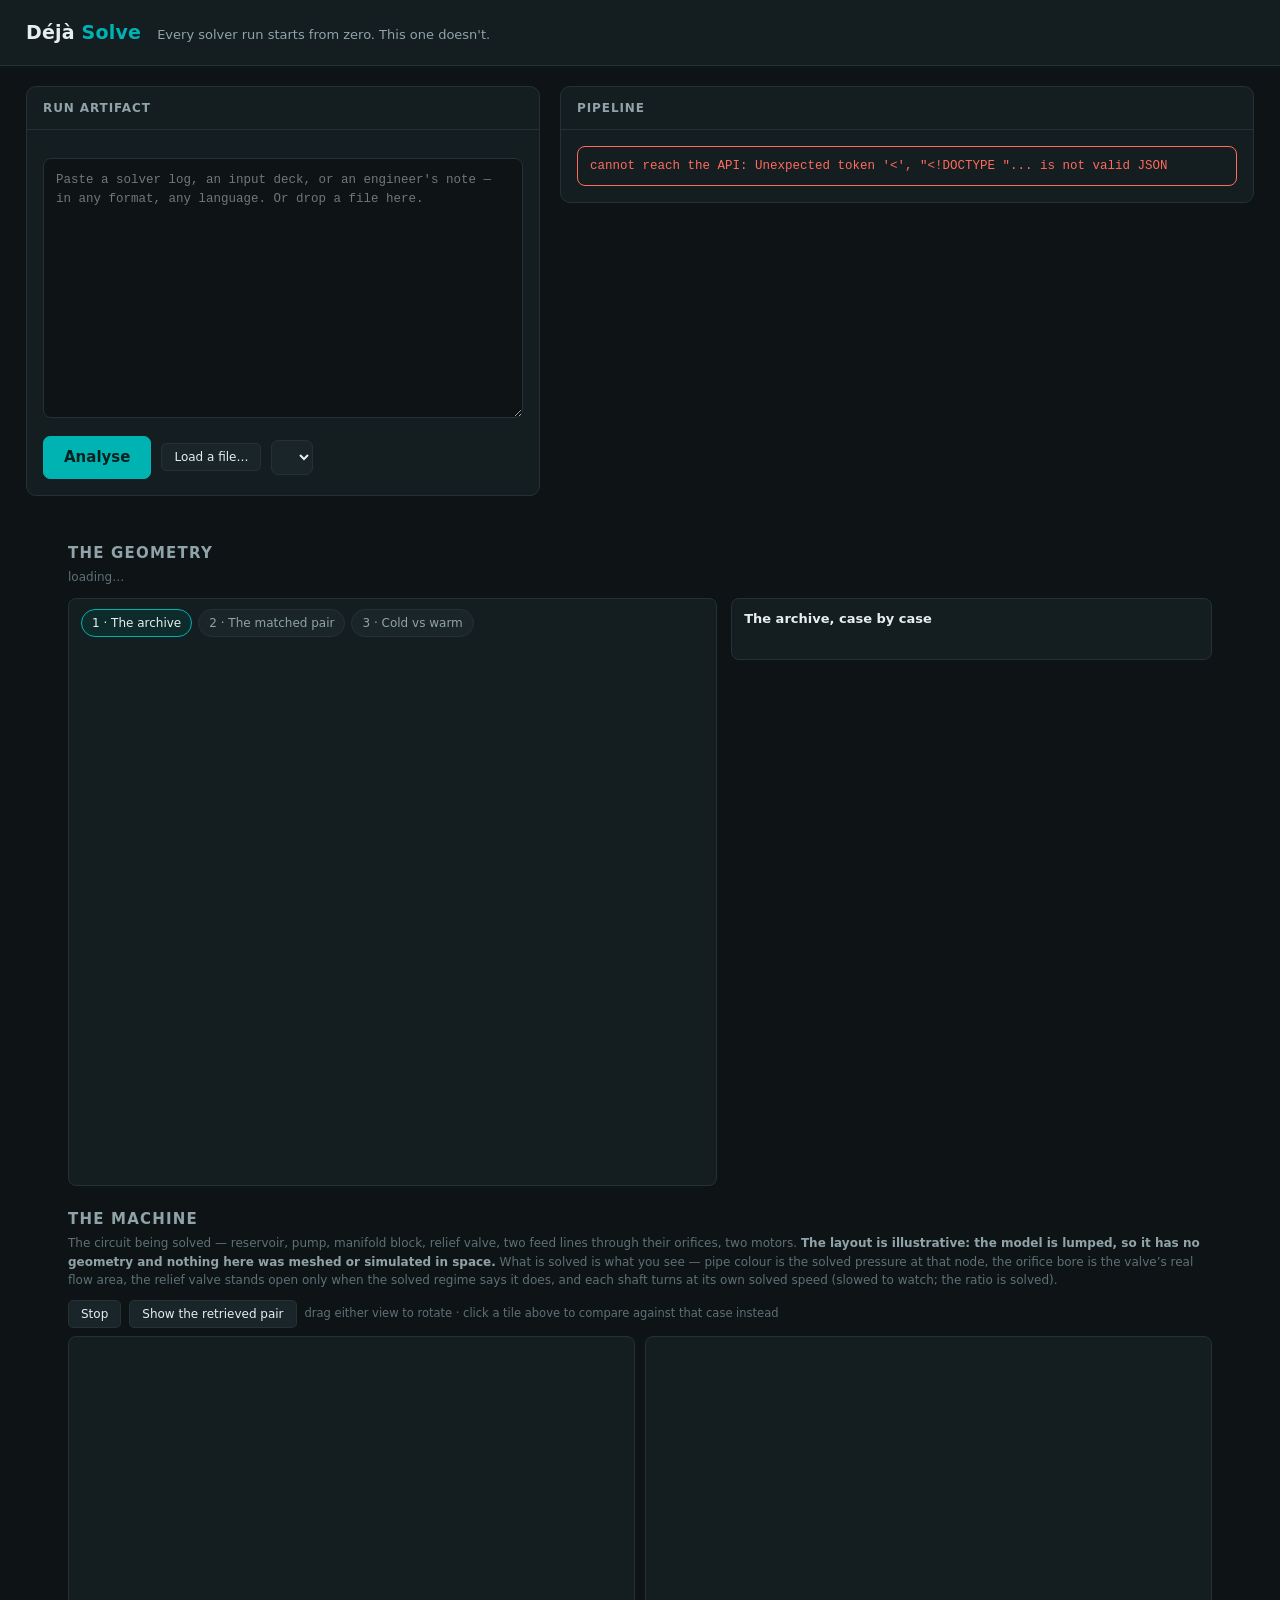
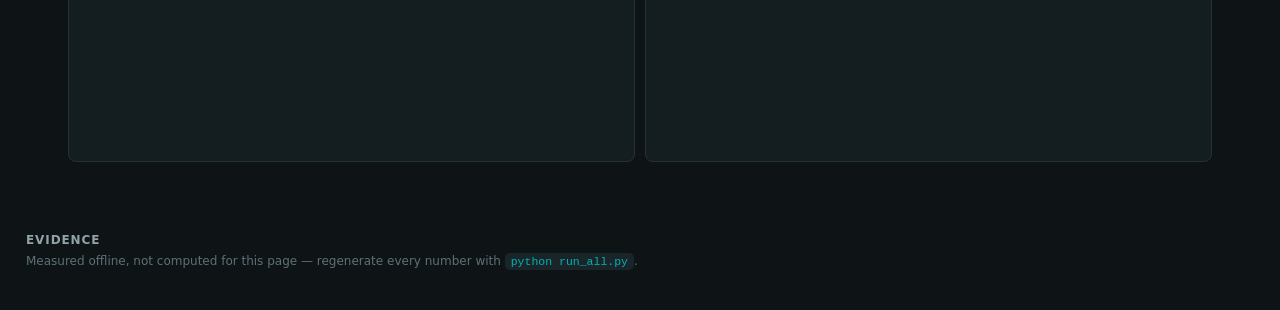
==== commit 94171272: "Further development of 3D visualizer and artifact flow" ====
--- a/static/index.html
+++ b/static/index.html
@@ -286,6 +286,9 @@
                 placeholder="Paste a solver log, an input deck, or an engineer's note — in any format, any language. Or drop a file here."></textarea>
       <div class="row">
         <button class="run" id="run">Analyse</button>
+        <button class="geobtn" id="loadfile">Load a file…</button>
+        <input type="file" id="fileinput" hidden
+               accept=".log,.txt,.dat,.bdf,text/plain">
         <select id="backend" title="ingest backend"></select>
         <span class="hint" id="hint"></span>
       </div>
@@ -310,6 +313,7 @@
       </div>
       <svg class="geoview" id="geoview" viewBox="0 0 520 372" role="img"
            aria-label="solved states of the archive, projected to three dimensions"></svg>
+      <div class="georow" id="liverow"></div>
       <div class="georow" id="georow"></div>
       <div class="geokey" id="geokey"></div>
       <div class="geocap" id="geocap"></div>
@@ -369,7 +373,7 @@
 
 //: label for each backend id. `auto` is always offered and always works —
 //: it degrades to the parser rather than failing.
-const BACKEND_LABEL = {auto:'auto', hybrid:'hybrid (parser + local model)',
+const BACKEND_LABEL = {hybrid:'hybrid (parser + local model)',
                        rules:'rules only (instant)',
                        ollama:'Ollama only (local)'};
 
@@ -397,10 +401,16 @@
   // written out here, so a backend can never exist on one side only.
   // Unavailable ones stay visible with the reason in the label; hiding them
   // is how a demo ends up with an unexplained missing feature.
+  // `auto` is deliberately absent from this list, though it remains the default
+  // for the CLI and `POST /api/analyse`. A dropdown entry whose meaning changes
+  // with what happens to be running is the wrong thing to have on a stage: the
+  // page's whole argument is that it shows which component did what, and an
+  // option that silently resolves to hybrid or to rules hides exactly that.
+  // Choosing the backend by name means the demo can never be asked "so which
+  // one actually ran?" without the screen already answering.
   const sel = $('#backend');
   const keep = sel.value;                     // survive a refresh mid-demo
   const markup =
-    `<option class="on" value="auto">ingest: auto</option>` +
     Object.keys(B).map(k =>
       `<option class="${B[k].available ? 'on' : 'off'}" value="${k}"` +
       `${B[k].available ? '' : ' data-off="1"'}>ingest: ${BACKEND_LABEL[k]||k}` +
@@ -409,7 +419,10 @@
   // cursor, so only touch the DOM when the availability picture changed.
   if(sel.innerHTML !== markup){
     sel.innerHTML = markup;
-    if([...sel.options].some(o => o.value === keep)) sel.value = keep;
+    // keep the operator's choice across a poll; otherwise open on the best
+    // backend that is actually up, which is what `auto` used to decide silently
+    sel.value = [...sel.options].some(x => x.value === keep) ? keep
+              : (B.hybrid && B.hybrid.available ? 'hybrid' : 'rules');
   }
   explain();
 }
@@ -417,12 +430,9 @@
 function explain(){
   const sel = $('#backend');
   const B = HEALTH.backends || {};
-  const ready = Object.keys(B).filter(k => B[k].available);
   const o = sel.selectedOptions[0];
   const k = sel.value;
-  $('#hint').textContent = (k === 'auto')
-    ? `auto -> ${ready.includes('hybrid') ? 'hybrid' : 'rules'}`
-    : (B[k] ? B[k].detail : '');
+  $('#hint').textContent = B[k] ? B[k].detail : '';
   const off = !!(o && o.dataset.off);
   $('#hint').style.color = off ? 'var(--refuse)' : 'var(--ok)';
   sel.classList.toggle('off', off);
@@ -653,6 +663,95 @@
 //: cannot quote a number the benchmark does not.
 */
 let VIZ = null;
+/* --- the analysed case, placed in the same space -------------------------
+//: Everything above draws what `viz.py` measured offline. This connects it to
+//: what the operator just ran: the case they analysed is projected with the
+//: *published transform* -- the same mu/sd/basis the archive was projected
+//: with -- so a case the archive has never seen lands in the archive's own
+//: coordinates rather than in a second, incomparable picture.
+//:
+//: No geometry is computed here that the pipeline did not already compute.
+//: `POST /api/analyse` returns the solved state, the retrieved neighbour's
+//: state and the three Newton paths; this only multiplies them by a matrix.
+*/
+let LIVE = null;
+
+function projectState(sol){
+  const T = VIZ.projection.transform;
+  const z = T.state_order.map((k, i) => ((sol[k] - T.mu[i]) / T.sd[i]) - T.centre[i]);
+  return T.basis.map(row => row.reduce((a, w, i) => a + w * z[i], 0));
+}
+
+//: a live case is only placeable once it has actually been solved. A refusal --
+//: incomplete card, foreign domain, blocked transfer -- has no solved state, and
+//: inventing a position for it would be the one dishonesty this whole view is
+//: built to avoid. Those return null and the views keep showing the fixture.
+function liveFromTrace(t){
+  const sol = t && t.solve && t.solve.solution;
+  const ret = t && t.retrieval;
+  if(!sol || !ret || !ret.solution) return null;
+  return {
+    id: (t.artifact || 'your run'),
+    params: t.card.params,
+    solution: sol,
+    xyz: projectState(sol),
+    relief_open: !!(t.solve.regime && t.solve.regime.relief_open),
+    neighbour: {
+      id: ret.case_id,
+      params: ret.params,
+      solution: ret.solution,
+      xyz: projectState(ret.solution),
+      relief_open: !!(ret.regime && ret.regime.relief_open),
+    },
+    distance: ret.distance,
+    paths: t.solve.paths || {},
+    iterations: {cold: t.solve.cold_iterations, nominal: t.solve.nominal_iterations,
+                 warm: t.solve.warm_iterations},
+    agreement: t.solve.agreement,
+  };
+}
+
+function adoptTrace(t){
+  const live = liveFromTrace(t);
+  if(!live) return;                      // a refusal leaves the fixture in place
+  LIVE = live;
+  MACH.right = null;
+  GEO.sel = null;
+  document.querySelectorAll('.tile').forEach(x => x.classList.remove('on'));
+  GEO.bounds = geoBounds();              // the live paths may reach further out
+  $('#liverow').innerHTML =
+    `<button class="geobtn" id="livereset">Show the shipped example</button>
+     <span style="color:var(--ok);font-size:11.5px">showing <b>${esc(live.id)}</b>
+       &mdash; the artifact you just analysed, and the case retrieval chose for it</span>`;
+  $('#livereset').onclick = () => {
+    LIVE = null; GEO.bounds = geoBounds(); $('#liverow').innerHTML = '';
+    renderControls(); renderView(); renderMachPanel();
+  };
+  renderControls(); renderView(); renderMachPanel();
+}
+
+//: from here down, the views ask these two for their subject instead of
+//: reaching into VIZ directly, so one branch decides "live or fixture" and the
+//: three panels can never disagree about which case they are showing.
+function subjectPair(){
+  return LIVE ? {query: LIVE, neighbour: LIVE.neighbour,
+                 distance: LIVE.distance, live: true}
+              : {query: VIZ.pair.query, neighbour: VIZ.pair.neighbour,
+                 distance: VIZ.pair.setup_distance, live: false};
+}
+function subjectRace(){
+  if(!LIVE || !LIVE.paths || !LIVE.paths.cold) return VIZ.race;
+  const out = {};
+  for(const k of ['cold','nominal','warm']){
+    const p = LIVE.paths[k];
+    if(!p) continue;
+    out[k] = {iterations: p.length - 1,
+              path_xyz: p.map(row => projectState(
+                Object.fromEntries(VIZ.projection.transform.state_order
+                  .map((n, i) => [n, row[i]]))))};
+  }
+  return out;
+}
 const GEO = {mode:'archive', yaw:0.62, pitch:0.34, step:0, spin:true,
              sel:null, bounds:null, raf:null, playing:false};
 
@@ -689,7 +788,7 @@
 //: — sizing from per-axis extents instead makes the cloud breathe as it spins.
 function geoBounds(){
   const pts = VIZ.archive.map(a => a.xyz).concat(
-    Object.values(VIZ.race).flatMap(r => r.path_xyz));
+    Object.values(subjectRace()).flatMap(r => r.path_xyz));
   let m = 0;
   for(const p of pts) m = Math.max(m, Math.hypot(p[0], p[1], p[2]));
   return m || 1;
@@ -750,11 +849,19 @@
       on ? 1 : (dim ? 0.16 : 0.62),
       on ? 'stroke="#00b3b3" stroke-width="1.5"' : ''));
   }
+  //: the analysed case is drawn on top of the cloud in every mode -- it is the
+  //: subject, and a subject that vanishes when you change tab is not one.
+  if(LIVE && GEO.mode !== 'race'){
+    layers.push(dot(LIVE.neighbour.xyz, 5.5, '#00b3b3', 1,
+                    'stroke="#0e1416" stroke-width="1.5"'));
+    layers.push(dot(LIVE.xyz, 6, '#3ddc97', 1, 'stroke="#0e1416" stroke-width="1.5"'));
+  }
   layers.sort((u,v) => u.z - v.z);
   let svg = layers.map(l => l.svg).join('');
 
   if(GEO.mode === 'pair'){
-    const q = screen(VIZ.pair.query.xyz), n = screen(VIZ.pair.neighbour.xyz);
+    const P = subjectPair();
+    const q = screen(P.query.xyz), n = screen(P.neighbour.xyz);
     svg += `<line x1="${q[0].toFixed(1)}" y1="${q[1].toFixed(1)}"
                   x2="${n[0].toFixed(1)}" y2="${n[1].toFixed(1)}"
                   stroke="#3ddc97" stroke-width="1.4" stroke-dasharray="4 3"/>`;
@@ -763,14 +870,15 @@
             <circle cx="${q[0].toFixed(1)}" cy="${q[1].toFixed(1)}" r="6"
               fill="#3ddc97" stroke="#0e1416" stroke-width="1.5"/>
             <text x="${(n[0]+9).toFixed(1)}" y="${(n[1]+4).toFixed(1)}" fill="#8fa3a9"
-              font-size="10.5" font-family="ui-monospace,monospace">${esc(VIZ.pair.neighbour.id)}</text>
+              font-size="10.5" font-family="ui-monospace,monospace">${esc(P.neighbour.id)}</text>
             <text x="${(q[0]+9).toFixed(1)}" y="${(q[1]+4).toFixed(1)}" fill="#e6eef0"
-              font-size="10.5" font-family="ui-monospace,monospace">${esc(VIZ.pair.query.id)}</text>`;
+              font-size="10.5" font-family="ui-monospace,monospace">${esc(P.query.id)}</text>`;
   }
 
   if(GEO.mode === 'race'){
+    const R = subjectRace();
     for(const k of ['cold','nominal','warm'])
-      svg += polyline(VIZ.race[k].path_xyz, ARM[k].c, GEO.step);
+      if(R[k]) svg += polyline(R[k].path_xyz, ARM[k].c, GEO.step);
   }
 
   $('#geoview').innerHTML = svg + triad();
@@ -779,8 +887,8 @@
 function renderControls(){
   const m = GEO.mode;
   if(m === 'race'){
-    const maxStep = Math.max(...['cold','nominal','warm']
-      .map(k => VIZ.race[k].path_xyz.length - 1));
+    const R = subjectRace();
+    const maxStep = Math.max(...Object.values(R).map(r => r.path_xyz.length - 1));
     $('#georow').innerHTML =
       `<button class="geobtn" id="geoplay">${GEO.playing ? 'Pause' : 'Play'}</button>
        <button class="geobtn" id="georeset">Reset</button>
@@ -791,9 +899,9 @@
       if(GEO.playing && GEO.step >= maxStep) GEO.step = 0; renderControls(); };
     $('#georeset').onclick = () => { GEO.step = 0; GEO.playing = false;
       renderControls(); renderView(); };
-    $('#geokey').innerHTML = ['cold','nominal','warm'].map(k =>
+    $('#geokey').innerHTML = ['cold','nominal','warm'].filter(k => R[k]).map(k =>
       `<span><i style="background:${ARM[k].c}"></i>${esc(ARM[k].label)} &mdash;
-        <b style="color:var(--ink)">${VIZ.race[k].iterations}</b> iterations</span>`).join('');
+        <b style="color:var(--ink)">${R[k].iterations}</b> iterations</span>`).join('');
   }else{
     $('#georow').innerHTML =
       `<button class="geobtn" id="geospin">${GEO.spin ? 'Stop' : 'Spin'}</button>
@@ -822,6 +930,15 @@
       rather than one measured on screen.`;
   },
   pair: () => {
+    const P = subjectPair();
+    const g = pairGap(P);
+    if(P.live) return `<b>${esc(P.query.id)}</b> is the artifact you just analysed &mdash;
+      a run this archive has never seen. Its nearest neighbour on the seven setup
+      parameters is <b>${esc(P.neighbour.id)}</b>, at a true distance of
+      <b>${(+P.distance).toFixed(3)}</b>. Their solved states differ by
+      <b>${g.dp.toFixed(1)} bar</b> and <b>${Math.round(g.dw)} rev/min</b>. This is the
+      same retrieval the pipeline above ran &mdash; the picture is not a re-enactment
+      of it, it is the result of it.`;
     const p = VIZ.pair;
     return `<b>${esc(p.query.id)}</b> is a case the archive has never seen. Its nearest
       neighbour on the seven setup parameters is <b>${esc(p.neighbour.id)}</b>, at a true
@@ -832,6 +949,14 @@
       has to be solved and verified.`;
   },
   race: () => {
+    const P = subjectPair(), R = subjectRace();
+    if(P.live) return `The artifact you just analysed, solved three ways. Same residual,
+      same Jacobian, same tolerance &mdash; <b>the only thing that differs is where the
+      solver starts.</b> Cold takes <b>${R.cold.iterations}</b> iterations, an engineer's
+      nominal guess <b>${R.nominal ? R.nominal.iterations : '&mdash;'}</b>, and starting
+      from <b>${esc(P.neighbour.id)}</b>'s state
+      <b>${R.warm ? R.warm.iterations : '&mdash;'}</b>. These are the iterate paths the
+      pipeline actually walked for your run, not a stored example.`;
     const r = VIZ.race, g = r.warm.agreement_vs_cold;
     return `The same query, the same residual, the same Jacobian, the same tolerance.
       <b>The only thing that differs is where the solver starts.</b> Cold begins with every
@@ -887,8 +1012,9 @@
 }
 
 function renderTiles(){
-  PSCALE = Math.max(...VIZ.tiles.concat([VIZ.pair.neighbour])
-    .map(t => t.solution.p1), VIZ.pair.query.solution.p1);
+  const P0 = subjectPair();
+  PSCALE = Math.max(...VIZ.tiles.concat([P0.neighbour])
+    .map(t => t.solution.p1), P0.query.solution.p1);
   $('#sheetcn').innerHTML =
     `${VIZ.config.n_tiles} of ${VIZ.config.archive_size}, chosen to span the cloud &middot;
      pipe colour is solved pressure, ring fill is solved shaft speed`;
@@ -931,8 +1057,8 @@
   if(GEO.playing){
     GEO._t = (GEO._t || 0) + 1;
     if(GEO._t % 28 === 0){
-      const maxStep = Math.max(...['cold','nominal','warm']
-        .map(k => VIZ.race[k].path_xyz.length - 1));
+      const maxStep = Math.max(...Object.values(subjectRace())
+        .map(r => r.path_xyz.length - 1));
       if(GEO.step < maxStep){ GEO.step++; dirty = true; renderControls(); }
       else { GEO.playing = false; renderControls(); }
     }
@@ -1244,25 +1370,27 @@
        font-family="ui-monospace,monospace">shafts ${Math.round(s.w_a)} / ${Math.round(s.w_b)} rev/min</text>`;
 }
 
-function machDiff(other){
-  const q = VIZ.pair.query.solution, n = other.solution;
-  const dp = Math.max(...['p1','p2a','p3a','p2b','p3b'].map(k => Math.abs(q[k]-n[k])));
-  const dw = Math.max(...['w_a','w_b'].map(k => Math.abs(q[k]-n[k])));
-  return {dp, dw};
-}
+function stateGap(q, n){
+  return {dp: Math.max(...['p1','p2a','p3a','p2b','p3b'].map(k => Math.abs(q[k]-n[k]))),
+          dw: Math.max(...['w_a','w_b'].map(k => Math.abs(q[k]-n[k])))};
+}
+function pairGap(P){ return stateGap(P.query.solution, P.neighbour.solution); }
+function machDiff(other){ return stateGap(subjectPair().query.solution, other.solution); }
 
 function renderMachPanel(){
-  const right = MACH.right || VIZ.pair.neighbour;
-  const picked = MACH.right && MACH.right.id !== VIZ.pair.neighbour.id;
-  const d = machDiff(right), best = machDiff(VIZ.pair.neighbour);
+  const P = subjectPair();
+  const right = MACH.right || P.neighbour;
+  const picked = MACH.right && MACH.right.id !== P.neighbour.id;
+  const d = machDiff(right), best = machDiff(P.neighbour);
   $('#machdiff').innerHTML =
     `<div>largest pressure difference<b>${d.dp.toFixed(1)} bar</b>across five nodes</div>
      <div>largest speed difference<b>${Math.round(d.dw)} rev/min</b>across two shafts</div>` +
     (picked
       ? `<div>versus the retrieved case<b>${best.dp.toFixed(1)} bar</b>which is
            ${(d.dp / (best.dp || 1)).toFixed(1)}&times; closer</div>`
-      : `<div>then solved in<b>${VIZ.race.warm.iterations} iterations</b>from
-           ${VIZ.race.cold.iterations} cold</div>`);
+      : (() => { const R = subjectRace();
+          return `<div>then solved in<b>${R.warm ? R.warm.iterations : '&mdash;'} iterations</b>from
+                    ${R.cold.iterations} cold</div>`; })());
   //: the point of letting a tile be picked is that picking badly is visible.
   //: A hand-chosen case is a control, and saying how much worse it is turns the
   //: comparison from an illustration into a measurement the room can check.
@@ -1272,8 +1400,8 @@
        <b>${d.dp.toFixed(1)} bar</b> away against the retrieved case's
        <b>${best.dp.toFixed(1)} bar</b>: this is what the archive looks like when you
        start from the wrong neighbour. Press <i>Show the retrieved pair</i> to go back.`
-    : `<b>${esc(VIZ.pair.neighbour.id)}</b> is the case retrieval actually chose for
-       <b>${esc(VIZ.pair.query.id)}</b>, out of ${VIZ.config.archive_size}. Click any
+    : `<b>${esc(P.neighbour.id)}</b> is the case retrieval actually chose for
+       <b>${esc(P.query.id)}</b>, out of ${VIZ.config.archive_size}. Click any
        tile above to compare against a different one instead &mdash; the gap it opens
        is the thing retrieval is for.`;
 }
@@ -1281,9 +1409,10 @@
 function machTick(){
   const t = performance.now() - MACH.t0;
   if(MACH.spin) MACH.yaw += 0.0022;
-  renderMachine($('#machL'), VIZ.pair.query, t, VIZ.pair.query.id + '  (the new run)');
-  renderMachine($('#machR'), MACH.right || VIZ.pair.neighbour, t,
-                (MACH.right || VIZ.pair.neighbour).id + '  (from the archive)');
+  const P = subjectPair();
+  renderMachine($('#machL'), P.query, t, P.query.id + '  (the new run)');
+  renderMachine($('#machR'), MACH.right || P.neighbour, t,
+                (MACH.right || P.neighbour).id + '  (from the archive)');
   MACH.raf = requestAnimationFrame(machTick);
 }
 
@@ -1361,14 +1490,32 @@
 const ta = $('#text');
 ta.addEventListener('dragover', e => { e.preventDefault(); ta.style.borderColor = 'var(--teal)'; });
 ta.addEventListener('dragleave', () => ta.style.borderColor = '');
+//: one loader for both ways in. Dropping a file always worked; nothing on
+//: screen said so, and an affordance nobody can see is not one — hence the
+//: button beside Analyse, which opens the same picker and lands in the same
+//: place. Reading happens in the browser: the file's text is posted like any
+//: pasted artifact, so there is no upload endpoint and nothing touches disk.
+function loadFile(f){
+  if(!f) return;
+  const r = new FileReader();
+  r.onload = () => {
+    ta.value = r.result;
+    ta.dataset.name = f.name;
+    document.querySelectorAll('.chip').forEach(c => c.classList.remove('on'));
+    $('#hint').textContent = `loaded ${f.name} (${(f.size/1024).toFixed(1)} kB)`;
+  };
+  r.onerror = () => { $('#out').innerHTML =
+    `<div class="err">could not read ${esc(f.name)}</div>`; };
+  r.readAsText(f);
+}
+
 ta.addEventListener('drop', e => {
   e.preventDefault(); ta.style.borderColor = '';
-  const f = e.dataTransfer.files[0]; if(!f) return;
-  const r = new FileReader();
-  r.onload = () => { ta.value = r.result; ta.dataset.name = f.name;
-                     document.querySelectorAll('.chip').forEach(c => c.classList.remove('on')); };
-  r.readAsText(f);
+  loadFile(e.dataTransfer.files[0]);
 });
+
+$('#loadfile').onclick = () => $('#fileinput').click();
+$('#fileinput').onchange = e => { loadFile(e.target.files[0]); e.target.value = ''; };
 
 //: the request that produced what is on screen. An override has to re-analyse
 //: *the same artifact*, not whatever the textarea happens to hold by then.
@@ -1394,7 +1541,10 @@
       $('#out').innerHTML = `<div class="err">HTTP ${res.status} &mdash; ${esc(detail)}</div>`;
     } else {
       LAST_REQ = req;
-      draw(await res.json());
+      const trace = await res.json();
+      draw(trace);
+      // the geometry below is about this run now, not about the shipped fixture
+      try{ if(VIZ) adoptTrace(trace); }catch(e){ /* a view must never break the pipeline */ }
     }
   }catch(e){
     $('#out').innerHTML = `<div class="err">${esc(e.message)}</div>`;
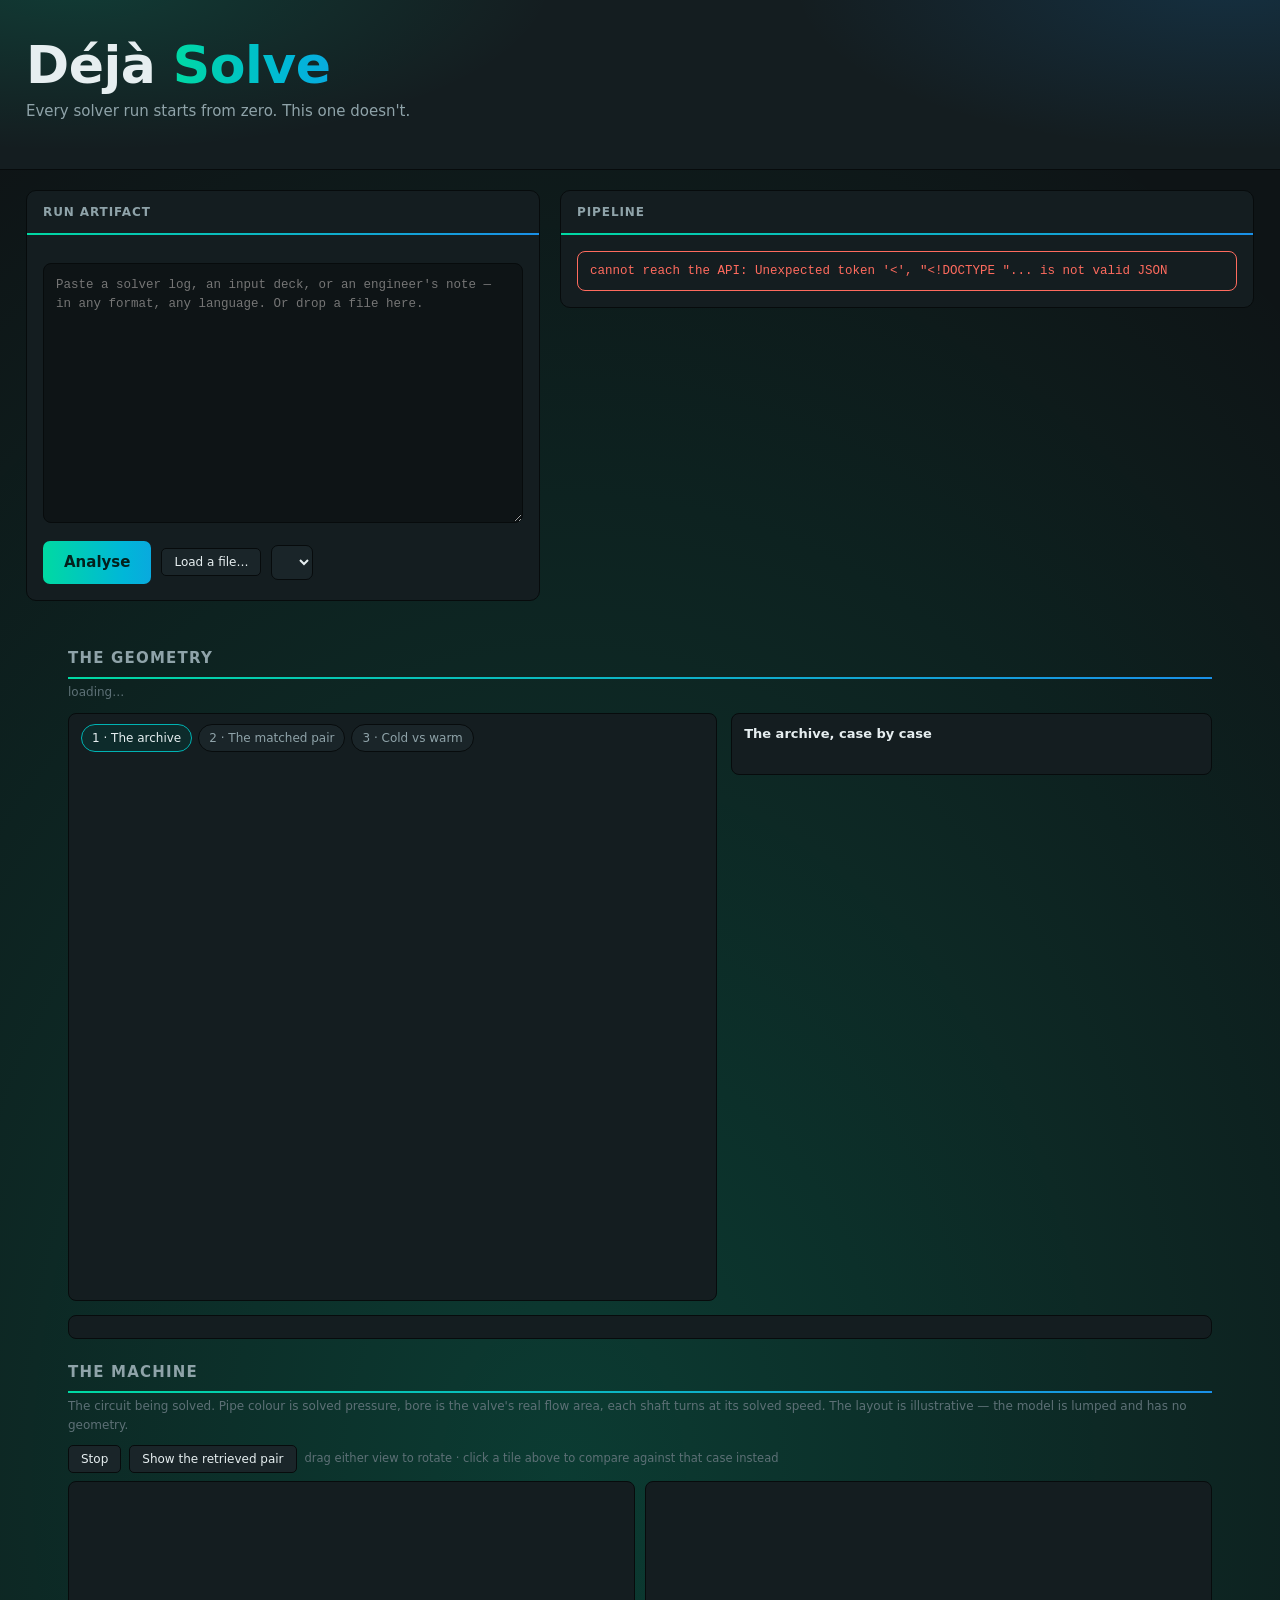
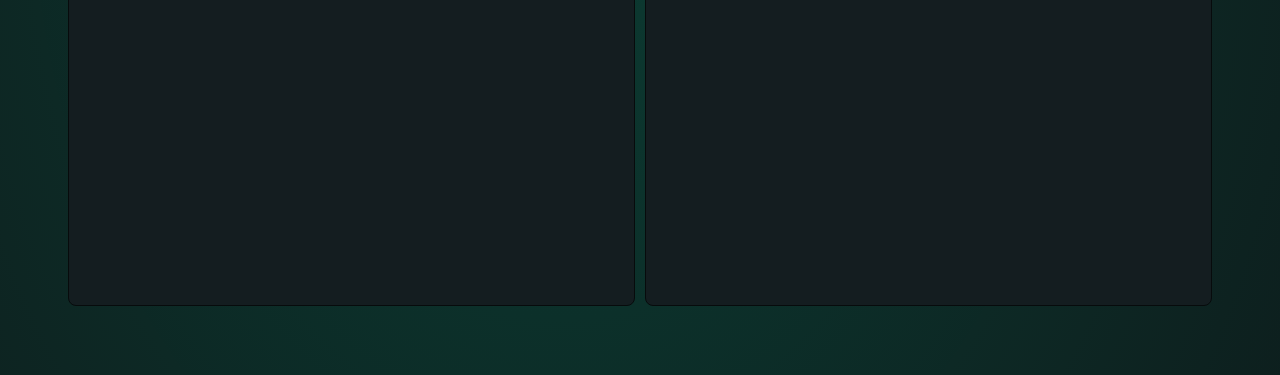
==== commit 7bc01903: "AWS architecture switch and UI changes" ====
--- a/static/index.html
+++ b/static/index.html
@@ -6,60 +6,121 @@
 <title>Déjà Solve</title>
 <style>
   :root{
-    --bg:#0e1416; --panel:#141d20; --panel-2:#1a2529; --line:#243237;
+    --bg:#0e1416; --panel:#141d20; --panel-2:#1a2529;
+    /* outlines read as near-black on purpose -- the colour budget goes to the
+       gradient below, and a bright border would compete with it everywhere
+       it appears. --line-soft is for internal hairlines that should recede
+       (table rows, the panel/section divider) rather than read as a frame. */
+    --line:#070b0c; --line-soft:#1c282c;
     --ink:#e6eef0; --dim:#8fa3a9; --faint:#5d7076;
     --teal:#00b3b3; --teal-dim:#0a6b6b;
     --ok:#3ddc97; --refuse:#ff6b5e; --warn:#ffb454; --skip:#3a4a50;
+    /* the brand gradient: petrol teal through cyan into a cooler blue. Used as
+       flowing text (the wordmark), a moving accent bar (header), and the
+       primary action -- three places, not everywhere, so it still reads as an
+       accent rather than wallpaper. Everywhere else keeps --teal. */
+    --grad-1:#00d9a3; --grad-2:#00b7d8; --grad-3:#1a90e8;
+    --grad: linear-gradient(90deg, var(--grad-1), var(--grad-2), var(--grad-3),
+                            var(--grad-2), var(--grad-1));
     --mono:ui-monospace,"Cascadia Mono","SF Mono",Menlo,Consolas,monospace;
   }
+  @keyframes gradflow{0%{background-position:0% 50%}
+                      100%{background-position:300% 50%}}
+  .gradtext{background:var(--grad);background-size:300% 100%;
+            -webkit-background-clip:text;background-clip:text;color:transparent;
+            -webkit-text-fill-color:transparent;
+            animation:gradflow 10s linear infinite}
+  @media(prefers-reduced-motion: reduce){
+    .gradtext,.run,header::after{animation:none!important}
+  }
   *{box-sizing:border-box}
-  body{margin:0;background:var(--bg);color:var(--ink);
-       font:15px/1.5 system-ui,-apple-system,"Segoe UI",sans-serif}
-  header{display:flex;align-items:baseline;gap:16px;flex-wrap:wrap;
-         padding:18px 26px;border-bottom:1px solid var(--line);background:var(--panel)}
-  h1{margin:0;font-size:19px;letter-spacing:.2px}
-  h1 span{color:var(--teal)}
-  .tagline{color:var(--dim);font-size:13px}
-  .badges{margin-left:auto;display:flex;gap:8px;flex-wrap:wrap}
+  body{margin:0;color:var(--ink);
+       font:15px/1.5 system-ui,-apple-system,"Segoe UI",sans-serif;
+       /* the gradient as the page's own atmosphere rather than a UI accent:
+          three soft blooms of the brand hues, oversized and slowly drifting
+          behind everything. Panels stay fully opaque (--panel/--panel-2), so
+          this is only ever visible in the canvas and the gutters between
+          cards -- it never sits behind a table, a status colour, or a wire
+          diagram, which is where legibility actually lives on this page. */
+       background:
+         radial-gradient(58% 50% at 20% 34%, rgba(0,217,163,.20), transparent 70%),
+         radial-gradient(52% 50% at 84% 26%, rgba(26,144,232,.20), transparent 70%),
+         radial-gradient(60% 55% at 55% 108%, rgba(0,183,216,.15), transparent 70%),
+         var(--bg);
+       background-size:220% 220%,220% 220%,220% 220%,auto;
+       background-repeat:no-repeat;
+       animation:bgflow 34s ease-in-out infinite alternate}
+  @keyframes bgflow{
+    0%  {background-position:8% 6%,   92% 4%,  40% 100%, 0 0}
+    100%{background-position:26% 26%, 76% 26%, 58% 84%,  0 0}
+  }
+  @media(prefers-reduced-motion: reduce){ body{animation:none} }
+  header{position:relative;padding:38px 26px 26px;
+         border-bottom:1px solid var(--line);background:var(--panel);
+         overflow:hidden;display:flex;flex-direction:column;gap:20px}
+  /* a hero glow local to the header -- stronger and closer than the page wash
+     below it, so the title reads as the brightest thing on screen without the
+     header having to compete with the body's own drifting blooms */
+  header::before{content:'';position:absolute;inset:0;pointer-events:none;
+                background:
+                  radial-gradient(60% 160% at 6% -10%, rgba(0,217,163,.16), transparent 62%),
+                  radial-gradient(55% 160% at 96% -10%, rgba(26,144,232,.16), transparent 62%)}
+  header::after{content:'';position:absolute;left:0;right:0;bottom:-2px;height:2px;
+                background:var(--grad);background-size:300% 100%;
+                animation:gradflow 7s linear infinite}
+  .hero{position:relative}
+  h1{margin:0;font-size:clamp(32px,4.6vw,52px);letter-spacing:-.01em;
+     font-weight:750;line-height:1.04}
+  h1 span{}
+  .tagline{position:relative;color:var(--dim);font-size:15px;margin-top:8px;
+           max-width:56ch}
+  .badges{position:relative;display:flex;gap:12px;flex-wrap:wrap}
   /* availability is a status, so it gets status colour, not just a suffix.
      Option colours render in the popup on Chromium/Firefox; the closed select
      is coloured directly so the state is visible without opening it. */
   select option.on{color:var(--ok)}
   select option.off{color:var(--refuse)}
   select.on{color:var(--ok)} select.off{color:var(--refuse)}
-  .badge{font:12px/1 var(--mono);color:var(--dim);background:var(--panel-2);
-         border:1px solid var(--line);border-radius:99px;padding:6px 11px;white-space:nowrap}
-  .badge b{color:var(--ink);font-weight:600}
+  .badge{display:inline-flex;align-items:baseline;gap:7px;
+         font:13px var(--mono);color:var(--dim);background:var(--panel-2);
+         border:1px solid var(--line);border-left:3px solid var(--badge-accent,var(--line));
+         border-radius:8px;padding:9px 15px;white-space:nowrap}
+  .badge b{color:var(--ink);font-weight:700;font-size:16px}
   main{display:grid;grid-template-columns:minmax(320px,1fr) minmax(420px,1.35fr);
        gap:20px;padding:20px 26px;align-items:start}
   @media(max-width:900px){main{grid-template-columns:1fr}}
   .panel{background:var(--panel);border:1px solid var(--line);border-radius:10px;overflow:hidden}
   .panel > h2{margin:0;font-size:12px;text-transform:uppercase;letter-spacing:.9px;
-              color:var(--dim);padding:12px 16px;border-bottom:1px solid var(--line);
-              font-weight:600}
+              color:var(--dim);padding:12px 16px;font-weight:600;
+              border-bottom:2px solid transparent;
+              border-image:linear-gradient(90deg,var(--grad-1),var(--grad-3)) 1}
+  .geo h2,.mach h2,.ev h2{border-bottom:2px solid transparent;
+              border-image:linear-gradient(90deg,var(--grad-1),var(--grad-3)) 1;
+              padding-bottom:8px}
   .body{padding:16px}
   .samples{display:flex;flex-wrap:wrap;gap:7px;margin-bottom:12px}
   button{font:inherit;cursor:pointer;border-radius:7px;border:1px solid var(--line);
          background:var(--panel-2);color:var(--ink);padding:7px 12px;transition:.14s}
   button:hover{border-color:var(--teal-dim);color:var(--teal)}
   button.chip{font:12px/1 var(--mono);padding:7px 10px}
-  button.chip.on{border-color:var(--teal);color:var(--teal);background:#0d2426}
+  button.chip.on{border-color:var(--grad-2);color:var(--grad-2);background:#0d2426}
   textarea{width:100%;height:260px;resize:vertical;background:var(--bg);color:var(--ink);
            border:1px solid var(--line);border-radius:8px;padding:12px;
            font:12.5px/1.55 var(--mono);tab-size:2}
-  textarea:focus{outline:none;border-color:var(--teal-dim)}
+  textarea:focus{outline:none;border-color:var(--grad-2)}
   .row{display:flex;gap:10px;align-items:center;margin-top:12px;flex-wrap:wrap}
-  .run{background:var(--teal);border-color:var(--teal);color:#04201f;font-weight:650;
-       padding:9px 20px}
-  .run:hover{background:#00cfcf;color:#04201f}
-  .run:disabled{opacity:.5;cursor:default}
+  .run{background:var(--grad);background-size:300% 100%;border-color:transparent;
+       color:#03211d;font-weight:650;padding:9px 20px;
+       animation:gradflow 9s linear infinite}
+  .run:hover{filter:brightness(1.12)}
+  .run:disabled{opacity:.5;cursor:default;animation-play-state:paused}
   select{font:13px var(--mono);background:var(--panel-2);color:var(--ink);
          border:1px solid var(--line);border-radius:7px;padding:8px 10px}
   .hint{color:var(--faint);font-size:12px}
 
   /* pipeline */
   .stage{display:grid;grid-template-columns:26px 128px 1fr;gap:12px;align-items:start;
-         padding:13px 16px;border-bottom:1px solid var(--line);
+         padding:13px 16px;border-bottom:1px solid var(--line-soft);
          opacity:0;transform:translateY(5px);animation:in .32s ease forwards}
   @keyframes in{to{opacity:1;transform:none}}
   .stage:last-child{border-bottom:none}
@@ -95,14 +156,14 @@
   .metric .v.nominal{color:var(--warn)}
   .metric .v.same{color:var(--teal);font-size:17px}
   .arrow{color:var(--faint);font-size:20px}
-  .verdictbar{padding:11px 16px;font:12.8px var(--mono);border-bottom:1px solid var(--line)}
+  .verdictbar{padding:11px 16px;font:12.8px var(--mono);border-bottom:1px solid var(--line-soft)}
   .verdictbar.ok{color:var(--ok);background:rgba(61,220,151,.07)}
   .verdictbar.warned{color:var(--warn);background:rgba(255,180,84,.07)}
   .verdictbar.blocked{color:var(--refuse);background:rgba(255,107,94,.07)}
 
   /* the report: what the engineers asked for instead of a silent refusal --
      what happened, what it means, and what they can do about it */
-  .report{padding:14px 16px;border-bottom:1px solid var(--line)}
+  .report{padding:14px 16px;border-bottom:1px solid var(--line-soft)}
   .report.ok{background:rgba(61,220,151,.05);border-left:3px solid var(--ok)}
   .report.warned{background:rgba(255,180,84,.07);border-left:3px solid var(--warn)}
   .report.blocked{background:rgba(255,107,94,.07);border-left:3px solid var(--refuse)}
@@ -123,7 +184,7 @@
   .ovrbtn:hover{background:rgba(255,180,84,.12);border-color:var(--warn);color:var(--warn)}
 
   /* simulation is a departmental activity, so an accepted risk is attributed */
-  .audit{padding:12px 16px;border-top:1px solid var(--line);background:var(--panel-2)}
+  .audit{padding:12px 16px;border-top:1px solid var(--line-soft);background:var(--panel-2)}
   .audit .ahead{font:11px var(--mono);letter-spacing:1.1px;text-transform:uppercase;
                 color:var(--faint);margin-bottom:7px;font-weight:600}
   .audit .arow{font:11.8px/1.7 var(--mono);color:var(--dim)}
@@ -133,8 +194,8 @@
   table{width:100%;border-collapse:collapse;font:12.5px var(--mono)}
   th{text-align:left;color:var(--faint);font-weight:600;font-size:11px;
      text-transform:uppercase;letter-spacing:.6px;padding:9px 16px;
-     border-bottom:1px solid var(--line)}
-  td{padding:7px 16px;border-bottom:1px solid rgba(36,50,55,.5)}
+     border-bottom:1px solid var(--line-soft)}
+  td{padding:7px 16px;border-bottom:1px solid var(--line-soft)}
   tr:last-child td{border-bottom:none}
   td.num{text-align:right;color:var(--ink)}
   td.unit{color:var(--faint)} td.raw{color:var(--teal-dim);font-size:11.5px}
@@ -143,67 +204,6 @@
   .err{margin:16px;padding:12px;border:1px solid var(--refuse);border-radius:8px;
        color:var(--refuse);font:12.5px var(--mono)}
 
-  /* --- evidence: measured offline, shown beside the live pipeline ---------
-     Labelled rather than blended in. Everything above this line is the service
-     doing something now; everything below it is a number `run_all.py`
-     produced. A demo that shows both without saying which is which is the
-     failure mode this project is about. */
-  .ev{padding:0 26px 26px}
-  .ev > h2{margin:0 0 3px;font-size:12px;text-transform:uppercase;letter-spacing:.9px;
-           color:var(--dim);font-weight:600}
-  .ev .evsub{color:var(--faint);font-size:12px;margin-bottom:14px}
-  .ev .evsub code{color:var(--teal);background:var(--panel-2);padding:2px 6px;
-                  border-radius:5px;font-size:11.5px}
-  .evgrid{display:grid;gap:14px;grid-template-columns:repeat(auto-fit,minmax(320px,1fr))}
-  .card{background:var(--panel);border:1px solid var(--line);border-radius:10px;padding:14px 16px}
-  .card h3{margin:0 0 2px;font-size:13.5px;font-weight:650}
-  .card .cn{color:var(--faint);font-size:11.5px;margin-bottom:11px}
-  .card .lede{font:12.5px/1.55 var(--mono);color:var(--dim);margin-top:10px}
-  .card .lede b{color:var(--ink)}
-
-  .bars{display:flex;flex-direction:column;gap:7px}
-  .bar{display:grid;grid-template-columns:78px 1fr 46px;gap:9px;align-items:center;
-       font:12px var(--mono)}
-  .bar .bl{color:var(--dim);text-align:right}
-  .bar .bt{height:15px;border-radius:4px;background:var(--teal-dim);opacity:.85}
-  .bar .bv{color:var(--ink);font-weight:600}
-  .bar.best .bt{background:var(--ok)} .bar.best .bv{color:var(--ok)}
-  .bar.worst .bt{background:var(--refuse)} .bar.worst .bv{color:var(--refuse)}
-  .bar.mid .bt{background:var(--warn)} .bar.mid .bv{color:var(--warn)}
-
-  .cmp{width:100%;border-collapse:collapse;font:12px var(--mono)}
-  .cmp th{color:var(--faint);font-size:10.5px;text-transform:uppercase;
-          letter-spacing:.6px;padding:0 0 7px;text-align:right;font-weight:600}
-  .cmp th:first-child{text-align:left}
-  .cmp td{padding:5px 0;border-top:1px solid rgba(36,50,55,.6);text-align:right;color:var(--ink)}
-  .cmp td:first-child{text-align:left;color:var(--dim)}
-  .cmp tr.alarm td{color:var(--refuse);font-weight:650}
-  .cmp tr.alarm td:first-child{color:var(--refuse)}
-  .cmp tr.good td{color:var(--ok);font-weight:650}
-  .cmp tr.good td:first-child{color:var(--ok)}
-
-  .kv{display:flex;flex-wrap:wrap;gap:14px;margin-top:4px}
-  .kv > div{min-width:88px}
-  .kv .k{font-size:10.5px;text-transform:uppercase;letter-spacing:.6px;color:var(--faint)}
-  .kv .v{font:17px/1.3 var(--mono);font-weight:650}
-  .kv .v.ok{color:var(--ok)} .kv .v.warn{color:var(--warn)} .kv .v.bad{color:var(--refuse)}
-  .kv .v.dim{color:var(--dim);font-size:14px}
-  .chart{margin-top:4px}
-  .chart text{fill:var(--faint);font:10px var(--mono)}
-  .evmissing{color:var(--warn);font:12px var(--mono);padding:10px 0}
-  .card.wide{grid-column:1/-1}
-  .rkgrid{display:grid;gap:18px;grid-template-columns:repeat(auto-fit,minmax(280px,1fr))}
-  .rkc .rkh{font:11px var(--mono);color:var(--faint);text-transform:uppercase;
-            letter-spacing:.7px;margin-bottom:9px}
-  .rkc .rkn{font:10.5px var(--mono);color:var(--faint);margin:-4px 0 7px 87px}
-  .rkc .rkf{margin-top:9px;font:11.5px/1.6 var(--mono);color:var(--dim)}
-  .rkc .rkf b{color:var(--ink)}
-  /* the numbers above are only worth reading if the invariants under them hold */
-  .inv{font:11.5px var(--mono);padding:8px 11px;margin-bottom:12px;border-radius:7px;
-       border:1px solid var(--line);background:var(--panel)}
-  .inv.ok{color:var(--ok);border-color:rgba(61,220,151,.35)}
-  .inv.bad{color:var(--refuse);border-color:var(--refuse)}
-  .inv b{color:var(--ink)}
 /* --- the geometry view ------------------------------------------------- */
 .geo{max-width:1180px;margin:26px auto 0;padding:0 18px}
 .geo h2{font-size:15px;letter-spacing:.08em;text-transform:uppercase;
@@ -268,12 +268,24 @@
 .machview{width:100%;display:block;background:var(--panel);touch-action:none;
           border:1px solid var(--line);border-radius:8px;cursor:grab;user-select:none}
 .machview:active{cursor:grabbing}
+
+/* --- the failed runs ---------------------------------------------------- */
+.failwrap{background:var(--panel);border:1px solid var(--line);border-radius:8px;
+          padding:10px 12px 12px;margin-top:14px}
+.failwrap h3{margin:0 0 6px;font-size:13px;color:var(--ink);font-weight:600;
+             display:flex;align-items:baseline;gap:8px}
+.failwrap .failn{font-size:11px;color:var(--refuse);font-family:var(--mono);font-weight:400}
+.failnote{color:var(--faint);font-size:11.5px;line-height:1.6;margin-top:4px}
+.failnote b{color:var(--dim)}
+
 </style>
 </head>
 <body>
 <header>
-  <h1>Déjà <span>Solve</span></h1>
-  <div class="tagline">Every solver run starts from zero. This one doesn't.</div>
+  <div class="hero">
+    <h1>Déjà <span class="gradtext">Solve</span></h1>
+    <div class="tagline">Every solver run starts from zero. This one doesn't.</div>
+  </div>
   <div class="badges" id="badges"></div>
 </header>
 
@@ -325,18 +337,15 @@
       <div class="geonums" id="geonums"></div>
     </div>
   </div>
+  <div class="failwrap" id="failwrap"></div>
 </section>
 
 <section class="mach" id="mach">
   <h2>The machine</h2>
   <div class="machsub" id="machsub">
-    The circuit being solved &mdash; reservoir, pump, manifold block, relief valve,
-    two feed lines through their orifices, two motors. <b>The layout is illustrative:
-    the model is lumped, so it has no geometry and nothing here was meshed or
-    simulated in space.</b> What is solved is what you see &mdash; pipe colour is the
-    solved pressure at that node, the orifice bore is the valve&rsquo;s real flow area,
-    the relief valve stands open only when the solved regime says it does, and each
-    shaft turns at its own solved speed (slowed to watch; the ratio is solved).
+    The circuit being solved. Pipe colour is solved pressure, bore is the valve's real
+    flow area, each shaft turns at its solved speed. The layout is illustrative &mdash;
+    the model is lumped and has no geometry.
   </div>
   <div class="georow" style="margin-bottom:8px">
     <button class="geobtn" id="machspin">Stop</button>
@@ -354,13 +363,6 @@
   <div class="geocap" id="machnote"></div>
 </section>
 
-<section class="ev">
-  <h2>Evidence</h2>
-  <div class="evsub">Measured offline, not computed for this page &mdash;
-    regenerate every number with <code>python run_all.py</code>.</div>
-  <div id="evidence"></div>
-</section>
-
 <script>
 const $ = s => document.querySelector(s);
 const esc = s => String(s).replace(/[&<>"]/g, c =>
@@ -391,11 +393,17 @@
   // the more expensive half of what the archive knows.
   const failed = h.archive_failed
     ? ` <span style="color:var(--warn)">&middot; <b>${h.archive_failed}</b> failed</span>` : '';
+  //: each stat gets a category accent (--badge-accent) so archive / ingest /
+  //: local read as three distinct facts at a glance, the way a dashboard's
+  //: KPI row does, rather than as one run of small grey text.
   $('#badges').innerHTML =
-    `<span class="badge">archive <b>${h.archive_size}</b> solved${failed}</span>` +
-    `<span class="badge">ingest <b>${ready.join(' + ') || 'none'}</b></span>` +
+    `<span class="badge" style="--badge-accent:var(--grad-1)">archive
+       <b>${h.archive_size}</b> solved${failed}</span>` +
+    `<span class="badge" style="--badge-accent:var(--grad-3)">ingest
+       <b>${ready.join(' + ') || 'none'}</b></span>` +
     (B.ollama && B.ollama.available
-      ? `<span class="badge" style="color:var(--ok)">local <b>on-prem</b></span>` : '');
+      ? `<span class="badge" style="--badge-accent:var(--ok);color:var(--ok)">local
+           <b>on-prem</b></span>` : '');
 
   // Whatever /api/health offers is what the page offers — the list is not
   // written out here, so a backend can never exist on one side only.
@@ -448,209 +456,6 @@
   catch(e){ /* transient: keep showing the last known state */ }
 }
 
-
-//: Everything below renders `/api/evidence` -- numbers `run_all.py` measured,
-//: never anything the service computed for this page view. The heading says so
-//: rather than leaving the viewer to work out which half is which.
-const f2 = v => (v === null || v === undefined) ? '-' : (+v).toFixed(2);
-const f3 = v => (v === null || v === undefined) ? '-' : (+v).toFixed(3);
-
-function bars(arms, opts){
-  const vals = arms.map(a => a.mean).filter(v => v != null);
-  const max = Math.max(...vals);
-  const best = Math.min(...vals);
-  return `<div class="bars">` + arms.map(a => {
-    const cls = a.mean === best ? 'best' : a.mean === max ? 'worst'
-              : (opts && opts.mid === a.label) ? 'mid' : '';
-    const w = a.mean == null ? 0 : (a.mean / max) * 100;
-    return `<div class="bar ${cls}"><div class="bl">${esc(a.label)}</div>` +
-           `<div><div class="bt" style="width:${w}%"></div></div>` +
-           `<div class="bv">${f2(a.mean)}</div></div>`;
-  }).join('') + `</div>`;
-}
-
-//: A hand-drawn SVG rather than a charting library: the page is one file with
-//: no CDN, and this is 30 lines. Log x because the interesting range spans 7 to
-//: 1007; y is a percentage so both series share one axis honestly.
-function lineChart(series, xs){
-  const W = 340, H = 150, L = 30, R = 8, T = 10, B = 24;
-  const lx = v => Math.log10(v);
-  const x0 = lx(Math.min(...xs)), x1 = lx(Math.max(...xs));
-  const px = v => L + (lx(v) - x0) / (x1 - x0) * (W - L - R);
-  const py = v => H - B - (v / 100) * (H - T - B);
-  const grid = [0, 50, 100].map(v =>
-    `<line x1="${L}" y1="${py(v)}" x2="${W - R}" y2="${py(v)}"
-           stroke="#243237" stroke-width="1"/>
-     <text x="${L - 5}" y="${py(v) + 3}" text-anchor="end">${v}</text>`).join('');
-  const ticks = [xs[0], xs[Math.floor(xs.length / 2)], xs[xs.length - 1]].map(v =>
-    `<text x="${px(v)}" y="${H - 8}" text-anchor="middle">${v}</text>`).join('');
-  const paths = series.map(s => {
-    const d = s.pts.map((p, i) => `${i ? 'L' : 'M'}${px(p[0])},${py(p[1])}`).join(' ');
-    const dots = s.pts.map(p =>
-      `<circle cx="${px(p[0])}" cy="${py(p[1])}" r="3" fill="${s.color}"/>`).join('');
-    return `<path d="${d}" fill="none" stroke="${s.color}" stroke-width="2"/>${dots}`;
-  }).join('');
-  const key = series.map((s, i) =>
-    `<text x="${L + 4}" y="${T + 12 + i * 13}" fill="${s.color}">${esc(s.label)}</text>`).join('');
-  return `<svg class="chart" viewBox="0 0 ${W} ${H}" width="100%" role="img">
-            ${grid}${ticks}${paths}${key}</svg>`;
-}
-
-function drawEvidence(ev){
-  const S = ev.sections || {};
-  const cards = [];
-
-  if(S.phase1){
-    const a = S.phase1;
-    cards.push(`<div class="card"><h3>${esc(a.title)}</h3>
-      <div class="cn">${a.n} fresh cases &middot; ${esc(a.basis)}</div>
-      ${bars(a.arms, {mid: 'nominal'})}
-      <div class="lede">The <b>nominal</b> guess is the baseline that matters &mdash;
-        a flat start is one nobody ships. <b>31% fewer iterations</b> than a good
-        engineering guess.</div></div>`);
-  }
-
-  if(S.surrogate){
-    const s = S.surrogate;
-    cards.push(`<div class="card"><h3>${esc(s.title)}</h3>
-      <div class="cn">${s.n} cases &middot; ${esc(s.basis)}</div>
-      ${bars(s.arms, {mid: 'nominal'})}
-      <div class="lede">And it is <b>not an answer</b>: median residual
-        <b>${(+s.residual_median).toFixed(2)}</b> against a solver tolerance of
-        ${s.solver_tolerance}. <b>${s.were_solutions} of ${s.n}</b> predictions were
-        solutions. The best starting guess is the one that satisfies nothing.</div></div>`);
-  }
-
-  if(S.fold){
-    const f = S.fold;
-    cards.push(`<div class="card"><h3>${esc(f.title)}</h3>
-      <div class="cn">the fold circuit, where the guess selects the answer &middot; ${f.n} cases</div>
-      <table class="cmp"><thead><tr><th></th><th>retrieval</th><th>prediction</th></tr></thead>
-      <tbody>${f.rows.map(r =>
-        `<tr class="${r.alarm ? 'alarm' : r.good ? 'good' : ''}">
-           <td>${esc(r.label)}</td><td>${r.retrieval}</td><td>${r.prediction}</td></tr>`).join('')}
-      </tbody></table>
-      <div class="lede">The prediction wins on speed and is <b>ten times more dangerous</b>
-        unverified. Retrieval fails loudly 49 times; the prediction converges and is
-        wrong 40 times. <b>Verified, both are zero.</b></div></div>`);
-  }
-
-  if(S.failures){
-    const x = S.failures;
-    cards.push(`<div class="card"><h3>${esc(x.title)}</h3>
-      <div class="cn">${x.archive.succeeded} solved / ${x.archive.failed} failed in the archive</div>
-      <div class="kv">
-        <div><div class="k">will this run die?</div>
-             <div class="v ok">${f3(x.auc_hard_case)}</div></div>
-        <div><div class="k">control</div>
-             <div class="v dim">${f3(x.auc_control)}</div></div>
-        <div><div class="k">will reuse go wrong?</div>
-             <div class="v warn">${f3(x.auc_bad_transfer)}</div></div>
-      </div>
-      <div class="lede">AUC, 0.50 is a coin flip. The failures carry information the
-        successes do not (<b>0.65 &rarr; 0.77</b>) &mdash; but they predict a hard
-        <b>case</b>, not an illegitimate <b>transfer</b>. So: <b>${esc(x.verdict)}</b>.</div></div>`);
-  }
-
-  if(S.dimensionality){
-    const d = S.dimensionality;
-    const xs = d.points.map(p => p.width);
-    const chart = lineChart([
-      {label: 'admitted by the distance gate', color: '#ffb454',
-       pts: d.points.map(p => [p.width, 100 * p.admitted / d.n])},
-      {label: 'found the right neighbour', color: '#1f77b4',
-       pts: d.points.map(p => [p.width, 100 * p.same_pick / d.n])},
-    ], xs);
-    const last = d.points[d.points.length - 1];
-    cards.push(`<div class="card"><h3>${esc(d.title)}</h3>
-      <div class="cn">% of ${d.n} queries &middot; Case Card width, 7 real + inert</div>
-      ${chart}
-      <div class="lede">At <b>${last.width}</b> parameters retrieval picks the right
-        neighbour <b>${last.same_pick} time${last.same_pick === 1 ? '' : 's'} in ${d.n}</b>
-        &mdash; and the distance gate still admits it. Iterations only slip
-        ${f2(d.warm_physics)} &rarr; <b>${f2(last.mean)}</b>, so nothing looks wrong.
-        <b>A distance threshold cannot detect the failure of a distance metric.</b></div></div>`);
-  }
-
-  if(S.wide){
-    const w = S.wide;
-    const scan = w.scan && w.scan.length
-      ? `<table class="cmp"><thead><tr><th>per-unit scatter</th>
-           <th>admitted</th><th>refused as other hardware</th></tr></thead><tbody>` +
-        w.scan.map(r => `<tr class="${r.refused_hardware > r.admitted ? 'alarm' : ''}">
-            <td>${(r.tolerance * 100).toFixed(0)}%</td>
-            <td>${r.admitted}/${r.n}</td><td>${r.refused_hardware}</td></tr>`).join('') +
-        `</tbody></table>` : '';
-    cards.push(`<div class="card"><h3>${esc(w.title)}</h3>
-      <div class="cn">${w.parameters.swept} operating + ${w.parameters.hardware}
-        hardware parameters &middot; ${w.n} cases</div>
-      ${bars(w.arms.filter(a => a.label !== 'warm_gated')
-               .map(a => ({...a, label: a.label === 'warm_naive' ? 'warm' : a.label})),
-             {mid: 'nominal'})}
-      ${scan}
-      <div class="lede">Retrieval holds when the extra parameters are <b>real</b>:
-        <b>26%</b> under the nominal guess. And with hardware on the Case Card the
-        index separates machines by itself &mdash; <b>${w.cross_machine} of ${w.n}</b>
-        neighbours came from another machine.
-        <br><br>The table is the <b>hardware rule</b>, which no experiment could
-        reach until hardware varied. It compares the norm of the relative
-        difference against a <b>${(w.band * 100).toFixed(0)}%</b> band: same-design
-        units stay admitted through 2% scatter, and at 5% &mdash; scatter as wide as
-        the band &mdash; it refuses, correctly. <b>The band has to exceed the fleet's
-        own scatter.</b> An exact match instead of a band refused all 200, including
-        every same-machine transfer.</div></div>`);
-  }
-
-  if(S.ranking){
-    const rk = S.ranking;
-    // One card, both circuits. Bars are scaled against the worst arm so the
-    // bunching is the visible thing: every achievable ranker lands in the same
-    // place and the oracle does not.
-    const block = c => {
-      const worst = Math.max(...c.arms.map(a => a.total));
-      const best = Math.min(...c.arms.map(a => a.total));
-      return `<div class="rkc"><div class="rkh">${esc(c.circuit)} circuit &middot;
-          ${c.n} queries &middot; k=${c.k}</div>` +
-        c.arms.map(a => {
-          const cls = a.total === best ? 'best' : a.total === worst ? 'worst' : '';
-          return `<div class="bar ${cls}"><div class="bl">${esc(a.label)}</div>
-            <div><div class="bt" style="width:${(a.total / worst) * 100}%"></div></div>
-            <div class="bv">${a.total}</div></div>
-            <div class="rkn">${esc(a.note)}</div>`;
-        }).join('') +
-        `<div class="rkf">distance already picked the best candidate
-           <b>${c.distance_optimal}</b> of ${c.of_admitted} times &middot;
-           headroom for any ranker <b>${c.headroom_pct.toFixed(1)}%</b></div></div>`;
-    };
-    cards.push(`<div class="card wide"><h3>${esc(rk.title)}</h3>
-      <div class="cn">the oracle solves every candidate &mdash; it is the bound, not an arm</div>
-      <div class="rkgrid">${rk.circuits.map(block).join('')}</div>
-      <div class="lede">${rk.model_ran
-        ? `Every achievable ranker lands within a few percent of the others, and
-           <b>the models rank at or below the random floor</b> &mdash; a 7.6B model
-           does no better than a 3.4B one, so it is the task and not the size.
-           Ranking by physics is <b>identical</b> to distance on the fold circuit,
-           because the gate already spent that information deciding admission.
-           <b>A signal cannot be spent twice.</b> The 12&ndash;14% an oracle wins
-           is real, and nothing here can see it.`
-        : `The model arm has not been run on this machine &mdash;
-           <code>python agent_select.py --model granite4</code>. The arms shown are
-           deterministic.`}</div></div>`);
-  }
-
-  const miss = (ev.missing || []).length
-    ? `<div class="evmissing">not measured yet: ${ev.missing.join(', ')}
-       &mdash; run <code>${esc(ev.reproduce)}</code></div>` : '';
-  const st = ev.selftest;
-  const inv = st
-    ? `<div class="inv ${st.passed === st.total ? 'ok' : 'bad'}">
-         invariants <b>${st.passed}/${st.total}</b> passing &middot;
-         analytic Jacobian agrees with central differences to
-         ${st.jacobian_worst.toExponential(1)} &middot;
-         hardware defaults ${st.defaults_exact ? 'exact' : 'NOT exact'}</div>` : '';
-  $('#evidence').innerHTML = miss + inv +
-    `<div class="evgrid">${cards.join('')}</div>`;
-}
 
 /* --- the geometry view --------------------------------------------------
 //: Three beats on one viewport: where the archive's solved states sit, which
@@ -725,9 +530,9 @@
        &mdash; the artifact you just analysed, and the case retrieval chose for it</span>`;
   $('#livereset').onclick = () => {
     LIVE = null; GEO.bounds = geoBounds(); $('#liverow').innerHTML = '';
-    renderControls(); renderView(); renderMachPanel();
+    renderControls(); renderView(); renderMachPanel(); renderFailures();
   };
-  renderControls(); renderView(); renderMachPanel();
+  renderControls(); renderView(); renderMachPanel(); renderFailures();
 }
 
 //: from here down, the views ask these two for their subject instead of
@@ -917,56 +722,23 @@
 
 const CAPTION = {
   archive: () => {
-    const p = VIZ.projection, q = VIZ.parameter_space;
-    return `${VIZ.config.archive_size} solved cases, placed by <b>where their answer
-      landed</b> &mdash; five pressures and two shaft speeds, projected onto three
-      principal axes carrying <b>${p.top3_variance_pct}%</b> of the variance
-      (distance fidelity r&nbsp;=&nbsp;${p.distance_fidelity_r}). The states fall on a
-      thin sheet: the seven unknowns are coupled by the circuit, so the answers are
-      effectively two-dimensional even though the inputs are not. <b>Retrieval does
-      not search this space</b> &mdash; it searches the seven parameters, which have no
-      such structure (three axes carry only ${q.top3_variance_pct}%, r&nbsp;=&nbsp;${q.distance_fidelity_r}),
-      which is why every distance quoted here is a true seven-parameter distance
-      rather than one measured on screen.`;
+    const p = VIZ.projection;
+    return `${VIZ.config.archive_size} solved cases, placed by where their answer landed.
+      Three axes carry <b>${p.top3_variance_pct}%</b> of the variance. Distances quoted
+      here are true seven-parameter distances, not screen distances.`;
   },
   pair: () => {
-    const P = subjectPair();
-    const g = pairGap(P);
-    if(P.live) return `<b>${esc(P.query.id)}</b> is the artifact you just analysed &mdash;
-      a run this archive has never seen. Its nearest neighbour on the seven setup
-      parameters is <b>${esc(P.neighbour.id)}</b>, at a true distance of
-      <b>${(+P.distance).toFixed(3)}</b>. Their solved states differ by
-      <b>${g.dp.toFixed(1)} bar</b> and <b>${Math.round(g.dw)} rev/min</b>. This is the
-      same retrieval the pipeline above ran &mdash; the picture is not a re-enactment
-      of it, it is the result of it.`;
-    const p = VIZ.pair;
-    return `<b>${esc(p.query.id)}</b> is a case the archive has never seen. Its nearest
-      neighbour on the seven setup parameters is <b>${esc(p.neighbour.id)}</b>, at a true
-      distance of <b>${p.setup_distance.toFixed(3)}</b> in the normalised parameter space.
-      Their solved states differ by <b>${p.state_gap_bar.toFixed(1)} bar</b> and
-      <b>${Math.round(p.state_gap_rpm)} rev/min</b> &mdash; close, and not the answer. That
-      gap is the whole proposition: near enough to start from, far enough that it still
-      has to be solved and verified.`;
+    const P = subjectPair(), g = pairGap(P);
+    return `<b>${esc(P.query.id)}</b> &rarr; <b>${esc(P.neighbour.id)}</b> at distance
+      <b>${(+P.distance).toFixed(3)}</b>. Solved states differ by
+      <b>${g.dp.toFixed(1)} bar</b> and <b>${Math.round(g.dw)} rev/min</b>.`;
   },
   race: () => {
-    const P = subjectPair(), R = subjectRace();
-    if(P.live) return `The artifact you just analysed, solved three ways. Same residual,
-      same Jacobian, same tolerance &mdash; <b>the only thing that differs is where the
-      solver starts.</b> Cold takes <b>${R.cold.iterations}</b> iterations, an engineer's
-      nominal guess <b>${R.nominal ? R.nominal.iterations : '&mdash;'}</b>, and starting
-      from <b>${esc(P.neighbour.id)}</b>'s state
-      <b>${R.warm ? R.warm.iterations : '&mdash;'}</b>. These are the iterate paths the
-      pipeline actually walked for your run, not a stored example.`;
-    const r = VIZ.race, g = r.warm.agreement_vs_cold;
-    return `The same query, the same residual, the same Jacobian, the same tolerance.
-      <b>The only thing that differs is where the solver starts.</b> Cold begins with every
-      unknown at zero, far off the sheet, and takes <b>${r.cold.iterations}</b> iterations;
-      an engineer's nominal guess takes <b>${r.nominal.iterations}</b>; starting from the
-      retrieved neighbour's state takes <b>${r.warm.iterations}</b>. All three land in the
-      same place &mdash; warm and cold agree to
-      <b>${(+g.max_dp_bar).toExponential(1)} bar</b> and
-      <b>${(+g.max_dw_rpm).toExponential(1)} rev/min</b>. A faster route to the same answer,
-      not a different answer.`;
+    const R = subjectRace();
+    const n = k => R[k] ? R[k].iterations : '&mdash;';
+    return `Only the starting point differs. Cold <b>${n('cold')}</b>,
+      nominal <b>${n('nominal')}</b>, warm <b>${n('warm')}</b> iterations &mdash;
+      same answer.`;
   },
 };
 
@@ -1011,6 +783,64 @@
   </svg>`;
 }
 
+/* --- the runs that died --------------------------------------------------
+//: Failures cannot go in the cloud above: that view is drawn in solution
+//: space and a failed run has no solution. They are placed here on the one
+//: axis that needs no projection at all -- true Euclidean distance in the
+//: normalised parameter space retrieval actually searches -- so nothing about
+//: this strip is approximate. The nearest *solved* case is drawn on the same
+//: axis, because a distance means nothing without the scale beside it.
+*/
+function normParams(p){
+  const B = VIZ.param_bounds;
+  return VIZ.param_names.map(k => (p[k] - B[k][0]) / (B[k][1] - B[k][0]));
+}
+function paramDistance(a, b){
+  const x = normParams(a), y = normParams(b);
+  return Math.hypot(...x.map((v, i) => v - y[i]));
+}
+
+function renderFailures(){
+  if(!VIZ.failures || !VIZ.failures.length){ $('#failwrap').innerHTML = ''; return; }
+  const P = subjectPair();
+  const rows = VIZ.failures
+    .map(f => ({...f, d: paramDistance(P.query.params, f.params)}))
+    .sort((a, b) => a.d - b.d);
+  const near = rows[0];
+  const good = P.distance;
+  const max = Math.max(rows[rows.length - 1].d, good) * 1.12;
+  const W = 520, L = 8, R = 96, y = 30;
+  const px = d => L + (d / max) * (W - L - R);
+
+  const marks = rows.map(f =>
+    `<g><line x1="${px(f.d).toFixed(1)}" y1="${y - 7}" x2="${px(f.d).toFixed(1)}" y2="${y + 7}"
+        stroke="#ff6b5e" stroke-width="2"/>
+      <title>${esc(f.id)} — ${esc(f.status)} — distance ${f.d.toFixed(3)}</title></g>`).join('');
+
+  $('#failwrap').innerHTML = `
+    <h3>The runs that died <span class="failn">${VIZ.failures.length} of
+      ${VIZ.config.archive_size + VIZ.failures.length}</span></h3>
+    <svg viewBox="0 0 ${W} 58" width="100%" role="img"
+         aria-label="failed runs by true distance from the current case">
+      <line x1="${L}" y1="${y}" x2="${W - R}" y2="${y}" stroke="#243237" stroke-width="1"/>
+      <g><line x1="${px(good).toFixed(1)}" y1="${y - 9}" x2="${px(good).toFixed(1)}" y2="${y + 9}"
+           stroke="#3ddc97" stroke-width="2.5"/>
+        <title>${esc(P.neighbour.id)} — the retrieved case — distance ${good.toFixed(3)}</title></g>
+      ${marks}
+      <text x="${L}" y="${y + 24}" fill="#5d7076" font-size="10">0 &mdash; identical setup</text>
+      <text x="${(W - R).toFixed(0)}" y="${y + 24}" fill="#5d7076" font-size="10"
+            text-anchor="end">${max.toFixed(2)}</text>
+      <text x="${(W - R + 8).toFixed(0)}" y="${y - 2}" fill="#3ddc97" font-size="10">retrieved</text>
+      <text x="${(W - R + 8).toFixed(0)}" y="${y + 11}" fill="#ff6b5e" font-size="10">failed</text>
+    </svg>
+    <div class="failnote">
+      Nearest failed run <b>${esc(near.id)}</b> (<b>${esc(near.status)}</b>) at
+      <b>${near.d.toFixed(3)}</b>, against <b>${good.toFixed(3)}</b> to the retrieved
+      case. Failures have no solved state, so they have no 3D model and no place in
+      the cloud &mdash; shown here as setups only. Context, not a decision.
+    </div>`;
+}
+
 function renderTiles(){
   const P0 = subjectPair();
   PSCALE = Math.max(...VIZ.tiles.concat([P0.neighbour])
@@ -1092,14 +922,11 @@
   GEO.bounds = geoBounds();
   const p = VIZ.projection;
   $('#geosub').innerHTML =
-    `Where the solved states actually sit &mdash; and why a neighbour's answer is a good
-     place to start. Measured offline by <code>python run_all.py</code>; the axes are
-     principal components of ${VIZ.config.archive_size} solved states, carrying
-     ${p.top3_variance_pct}% of the variance between them.`;
+    `Where the solved states sit, and why a neighbour is a good place to start.`;
   $('#geotabs').onclick = e => {
     const b = e.target.closest('button'); if(b) setMode(b.dataset.mode);
   };
-  renderTiles(); renderControls(); renderView(); geoDrag();
+  renderTiles(); renderFailures(); renderControls(); renderView(); geoDrag();
   GEO.raf = requestAnimationFrame(geoTick);
   machBoot();
 }
@@ -1119,7 +946,7 @@
 //: Drawing a mesh would have claimed the thing §6h is careful never to claim;
 //: drawing the circuit claims exactly what the solver actually computed.
 */
-const MACH = {yaw:0.72, pitch:0.26, t0:performance.now(), raf:null, right:null,
+const MACH = {yaw:0.72, pitch:0.42, t0:performance.now(), raf:null, right:null,
               spin:true};
 
 //: bore in model units. Diameter, not area, scales with sqrt(A) — an orifice
@@ -1139,8 +966,14 @@
               r:BORE_MAIN, col:'#2c3f45'});
   // pump, and the supply line into the manifold
   parts.push({t:'motor', c:[-11, 0, 0], len:1.5, r:1.15, col:'#2b3b41', w:0, axis:'y'});
-  parts.push({t:'pipe', pts:[[-11, 0.9, 0], [-11, 1.6, 0], [-8.4, 1.6, 0],
-                             [-8.4, 0, 0], [-7.9, 0, 0]], r:BORE_MAIN, col:P(s.p1)});
+  // The delivery line carries manifold pressure, so it is the same colour as the
+  // block -- but routed down the block's centreline (z=0) it entered the left
+  // face at that face's own depth, and the face sorted in front of it. Bringing
+  // the run forward puts the port on the front half of the left face, where the
+  // pipe stays in front of everything it touches.
+  parts.push({t:'pipe', pts:[[-11, 0.9, 0], [-11, 1.85, 1.25], [-8.9, 1.85, 1.25],
+                             [-8.9, 0, 1.25], [-7.9, 0, 1.25]],
+              r:BORE_MAIN, col:P(s.p1)});
   // the manifold block itself is at p1
   parts.push({t:'box', c:[-7.0, 0, 0], s:[1.9, 6.4, 3.4], col:P(s.p1), edge:true});
 
@@ -1153,8 +986,11 @@
               r:0.22, col:c.relief_open ? '#ffb454' : '#2c3f45'});
 
   const branch = (Y, Z, p2, p3, w, area) => {
-    // manifold -> orifice
-    parts.push({t:'pipe', pts:[[-6.0, Y, 0], [-4.4, Y, Z], [-2.2, Y, Z]],
+    // manifold -> orifice. The port sits on the block's right face at this
+    // branch's own side (z), not on its centreline: a run starting at z=0
+    // begins inside the manifold, so the block's front faces paint over the
+    // one length that should obviously match the block's colour.
+    parts.push({t:'pipe', pts:[[-6.02, Y, Z * 0.46], [-4.6, Y, Z], [-2.2, Y, Z]],
                 r:BORE_MAIN, col:P(s.p1)});
     // the orifice: a short narrow run, bore set by the valve's real flow area
     parts.push({t:'pipe', pts:[[-2.2, Y, Z], [-1.2, Y, Z]], r:bore(area),
@@ -1209,7 +1045,7 @@
 //: gradients are collected per frame rather than declared once: their direction
 //: is perpendicular to each pipe *on screen*, so it changes as the assembly
 //: turns. DEFS is reset by renderMachine before anything is drawn.
-let DEFS = [], DEFN = 0;
+let DEFS = [], DEFN = 0, DEF_PREFIX = '';
 function tubeGrad(a, b, r){
   let nx = -(b[1]-a[1]), ny = (b[0]-a[0]);
   const L = Math.hypot(nx, ny) || 1; nx /= L; ny /= L;
@@ -1223,7 +1059,7 @@
 //: Two stops give a wedge, which is what made these read as flat ribbons.
 function pipePaint(col, a, b, r){
   const [x1,y1,x2,y2] = tubeGrad(a, b, r);
-  const id = `g${DEFN++}`;
+  const id = `${DEF_PREFIX}_g${DEFN++}`;
   DEFS.push(`<linearGradient id="${id}" gradientUnits="userSpaceOnUse"
       x1="${x1.toFixed(1)}" y1="${y1.toFixed(1)}" x2="${x2.toFixed(1)}" y2="${y2.toFixed(1)}">
       <stop offset="0" stop-color="${shade(col,0.34)}"/>
@@ -1233,7 +1069,7 @@
   return `url(#${id})`;
 }
 function ballPaint(col){
-  const id = `b${DEFN++}`;
+  const id = `${DEF_PREFIX}_b${DEFN++}`;
   DEFS.push(`<radialGradient id="${id}" cx="0.35" cy="0.3" r="0.75">
       <stop offset="0" stop-color="${shade(col,1.35)}"/>
       <stop offset="0.55" stop-color="${col}"/>
@@ -1246,9 +1082,24 @@
 //: a line that travels from the back of the assembly to the front cannot be
 //: entirely in front of, or entirely behind, the block it passes.
 function drawPipe(pr, out){
+  //: subdivide any run that spans real depth. Painter's algorithm gives each
+  //: piece one sort key, so a length travelling from the back of the assembly
+  //: to the front is either wholly in front of or wholly behind whatever it
+  //: passes. Short, flat runs are left alone.
+  const model = [];
+  for(let i=0;i<pr.pts.length-1;i++){
+    const A = pr.pts[i], B = pr.pts[i+1];
+    const dz = Math.abs(rotOnly(A)[2] - rotOnly(B)[2]);
+    const k = dz > 0.9 ? Math.min(4, Math.ceil(dz / 0.9)) : 1;
+    for(let j=0;j<k;j++){
+      const t0 = j/k, t1 = (j+1)/k;
+      model.push([[A[0]+(B[0]-A[0])*t0, A[1]+(B[1]-A[1])*t0, A[2]+(B[2]-A[2])*t0],
+                  [A[0]+(B[0]-A[0])*t1, A[1]+(B[1]-A[1])*t1, A[2]+(B[2]-A[2])*t1]]);
+    }
+  }
   const pts = pr.pts.map(scr);
-  for(let i=0;i<pts.length-1;i++){
-    const a = pts[i], b = pts[i+1];
+  for(const [mA, mB] of model){
+    const a = scr(mA), b = scr(mB);
     const f = (a[3]+b[3])/2, w = pr.r*2*MS*f;
     const d = `M${a[0].toFixed(1)},${a[1].toFixed(1)} L${b[0].toFixed(1)},${b[1].toFixed(1)}`;
     const paint = pipePaint(pr.col, a, b, w/2);
@@ -1268,26 +1119,69 @@
 }
 
 const BOX_FACES = [[0,1,2,3],[4,5,6,7],[0,1,5,4],[2,3,7,6],[0,3,7,4],[1,2,6,5]];
+
+//: rotation without the perspective divide. Normals have to be computed from
+//: these: a perspective-divided quad is not similar to the face it came from,
+//: so its cross product points somewhere slightly wrong and the shading wobbles
+//: as the assembly turns.
+function rotOnly(p){
+  return rotM([p[0]-MODEL_C[0], p[1]-MODEL_C[1], p[2]-MODEL_C[2]]);
+}
+
+//: a fixed light, up and to the left and slightly toward the viewer, in the
+//: *rotated* frame -- so it behaves like a lamp in the room rather than one
+//: bolted to the model, and turning the assembly actually changes which faces
+//: catch it.
+const LIGHT = (() => { const v=[-0.42,0.82,0.39], m=Math.hypot(...v);
+                       return v.map(c=>c/m); })();
+
 function drawBox(b, out){
   const [w,h,d] = b.s, hx=w/2, hy=h/2, hz=d/2;
-  const v = [[-hx,-hy,hz],[hx,-hy,hz],[hx,hy,hz],[-hx,hy,hz],
-             [-hx,-hy,-hz],[hx,-hy,-hz],[hx,hy,-hz],[-hx,hy,-hz]]
-            .map(p => scr([p[0]+b.c[0], p[1]+b.c[1], p[2]+b.c[2]]));
+  const corners = [[-hx,-hy,hz],[hx,-hy,hz],[hx,hy,hz],[-hx,hy,hz],
+                   [-hx,-hy,-hz],[hx,-hy,-hz],[hx,hy,-hz],[-hx,hy,-hz]]
+                  .map(p => [p[0]+b.c[0], p[1]+b.c[1], p[2]+b.c[2]]);
+  const V = corners.map(scr);        // screen, for the polygon
+  const R = corners.map(rotOnly);    // rotated, for the normal
+
   BOX_FACES.forEach(f => {
-    const pts = f.map(i => v[i]);
+    const pts = f.map(i => V[i]);
     let a = 0;
     for(let i=0;i<pts.length;i++){ const q = pts[(i+1)%pts.length];
       a += pts[i][0]*q[1] - q[0]*pts[i][1]; }
-    if(a >= 0) return;                       // looking at its back face
-    // brightness from how far forward the face sits, so opposite faces differ
-    const lit = 0.52 + 0.34 * Math.max(0, Math.min(1,
-      (pts.reduce((s,p) => s+p[2], 0)/4 + 6) / 12));
-    out.push({z: pts.reduce((s,p) => s+p[2], 0)/4, svg:
-      `<polygon points="${pts.map(p => `${p[0].toFixed(1)},${p[1].toFixed(1)}`).join(' ')}"
+    if(a >= -0.5) return;            // back face, or degenerate to a sliver
+
+    // Lambert on the true face normal. Shading by depth (what this used to do)
+    // gives every face of a flat slab almost the same value, which is why the
+    // reservoir could read as a bare outline at a shallow pitch -- a box needs
+    // its top and its sides to differ, and only the normal knows that.
+    const p0=R[f[0]], p1=R[f[1]], p2=R[f[2]];
+    const u=[p1[0]-p0[0],p1[1]-p0[1],p1[2]-p0[2]];
+    const t=[p2[0]-p0[0],p2[1]-p0[1],p2[2]-p0[2]];
+    let n=[u[1]*t[2]-u[2]*t[1], u[2]*t[0]-u[0]*t[2], u[0]*t[1]-u[1]*t[0]];
+    const nm=Math.hypot(...n)||1; n=n.map(c=>c/nm);
+    if(n[2] < 0) n = n.map(c => -c);            // orient toward the viewer
+    const lam = Math.max(0, n[0]*LIGHT[0] + n[1]*LIGHT[1] + n[2]*LIGHT[2]);
+    const lit = 0.34 + 0.92 * lam;              // ambient + diffuse
+
+    out.push({z: pts.reduce((s,q) => s+q[2], 0)/4, svg:
+      `<polygon points="${pts.map(q => `${q[0].toFixed(1)},${q[1].toFixed(1)}`).join(' ')}"
          fill="${shade(b.col, lit)}"
-         stroke="${b.edge ? shade(b.col,1.15) : shade(b.col,0.42)}" stroke-width="1"
+         stroke="${shade(b.col, lit*0.55)}" stroke-width="1"
          stroke-linejoin="round"/>`});
   });
+
+  //: the silhouette, drawn last and on top. It is what stops a slab seen
+  //: edge-on from disappearing: the faces collapse to nothing at that angle,
+  //: the outline does not.
+  if(b.edge !== false){
+    const hull = [[0,1],[1,2],[2,3],[3,0],[4,5],[5,6],[6,7],[7,4],
+                  [0,4],[1,5],[2,6],[3,7]];
+    const seg = hull.map(([i,j]) =>
+      `M${V[i][0].toFixed(1)},${V[i][1].toFixed(1)} L${V[j][0].toFixed(1)},${V[j][1].toFixed(1)}`).join(' ');
+    out.push({z: Math.max(...V.map(q => q[2])) + 0.02, svg:
+      `<path d="${seg}" fill="none" stroke="${shade(b.col,1.5)}" stroke-width="0.9"
+         opacity="0.30" stroke-linecap="round"/>`});
+  }
 }
 
 //: the shaft mark turns at the solved speed, slowed by a fixed factor so it
@@ -1321,11 +1215,22 @@
        stroke="${shade(m.col,0.3)}" stroke-width="${(w+2.4).toFixed(1)}"/>
      <path d="${d}" fill="none" stroke-linecap="butt"
        stroke="${pipePaint(m.col, pa, pb, w/2)}" stroke-width="${w.toFixed(1)}"/>`});
-  for(const [c, br] of [[a, 0.72], [b, 1.0]]){
+  //: the caps face along the axis, so they get the same Lambert term the boxes
+  //: do -- otherwise a cylinder end reads as a flat sticker on a lit barrel
+  const axisR = (() => {
+    const ra = rotOnly(a), rb = rotOnly(b);
+    let n = [rb[0]-ra[0], rb[1]-ra[1], rb[2]-ra[2]];
+    const nm = Math.hypot(...n) || 1; return n.map(c => c/nm);
+  })();
+  for(const [c, sgn] of [[a, -1], [b, 1]]){
+    let n = axisR.map(x => x * sgn);
+    if(n[2] < 0) n = n.map(x => -x);
+    const lam = Math.max(0, n[0]*LIGHT[0] + n[1]*LIGHT[1] + n[2]*LIGHT[2]);
     const poly = capPoly(c, m.r, u, v2, 26);
     out.push({z: poly.reduce((s,p) => s+p[2], 0)/poly.length + 0.02, svg:
       `<polygon points="${poly.map(p => `${p[0].toFixed(1)},${p[1].toFixed(1)}`).join(' ')}"
-         fill="${shade(m.col, br*1.25)}" stroke="${shade(m.col,0.4)}" stroke-width="1"/>`});
+         fill="${shade(m.col, 0.42 + 1.05*lam)}" stroke="${shade(m.col,0.4)}"
+         stroke-width="1"/>`});
   }
   if(m.w){
     const th = tms * RPM_SLOW * m.w / 60;
@@ -1351,6 +1256,7 @@
 
 function renderMachine(el, c, tms, label){
   if(!c) return;
+  DEF_PREFIX = (el && el.id) ? el.id : 'm';
   DEFS = []; DEFN = 0;
   const out = [];
   drawShadow(out);
@@ -1395,15 +1301,11 @@
   //: A hand-chosen case is a control, and saying how much worse it is turns the
   //: comparison from an illustration into a measurement the room can check.
   $('#machnote').innerHTML = picked
-    ? `Comparing against <b>${esc(MACH.right.id)}</b>, picked by hand from the sheet
-       &mdash; <b>not</b> the case retrieval chose. Its state is
+    ? `<b>${esc(MACH.right.id)}</b> picked by hand, not chosen by retrieval &mdash;
        <b>${d.dp.toFixed(1)} bar</b> away against the retrieved case's
-       <b>${best.dp.toFixed(1)} bar</b>: this is what the archive looks like when you
-       start from the wrong neighbour. Press <i>Show the retrieved pair</i> to go back.`
-    : `<b>${esc(P.neighbour.id)}</b> is the case retrieval actually chose for
-       <b>${esc(P.query.id)}</b>, out of ${VIZ.config.archive_size}. Click any
-       tile above to compare against a different one instead &mdash; the gap it opens
-       is the thing retrieval is for.`;
+       <b>${best.dp.toFixed(1)} bar</b>.`
+    : `<b>${esc(P.neighbour.id)}</b> is what retrieval chose out of
+       ${VIZ.config.archive_size}. Click a tile to compare against another.`;
 }
 
 function machTick(){
@@ -1454,15 +1356,8 @@
     // and a slow backstop for the case where neither of those happens
     setInterval(refreshHealth, 15000);
 
-    // The evidence panel is decoration for the demo, so a failure here must
-    // not take the pipeline down with it.
-    fetch('/api/evidence').then(r => r.json()).then(drawEvidence)
-      .catch(() => { $('#evidence').innerHTML =
-        '<div class="evmissing">evidence unavailable</div>'; });
-
-    // Same rule as the evidence panel: a view is not allowed to take the
-    // pipeline down with it. A fresh clone that has not run the reproducer
-    // says so here rather than throwing.
+    // A view is not allowed to take the pipeline down with it. A fresh
+    // clone that has not run the reproducer says so here rather than throwing.
     geoBoot().catch(() => {
       $('#geo').innerHTML =
         '<div class="geomissing">geometry unavailable &mdash; run '
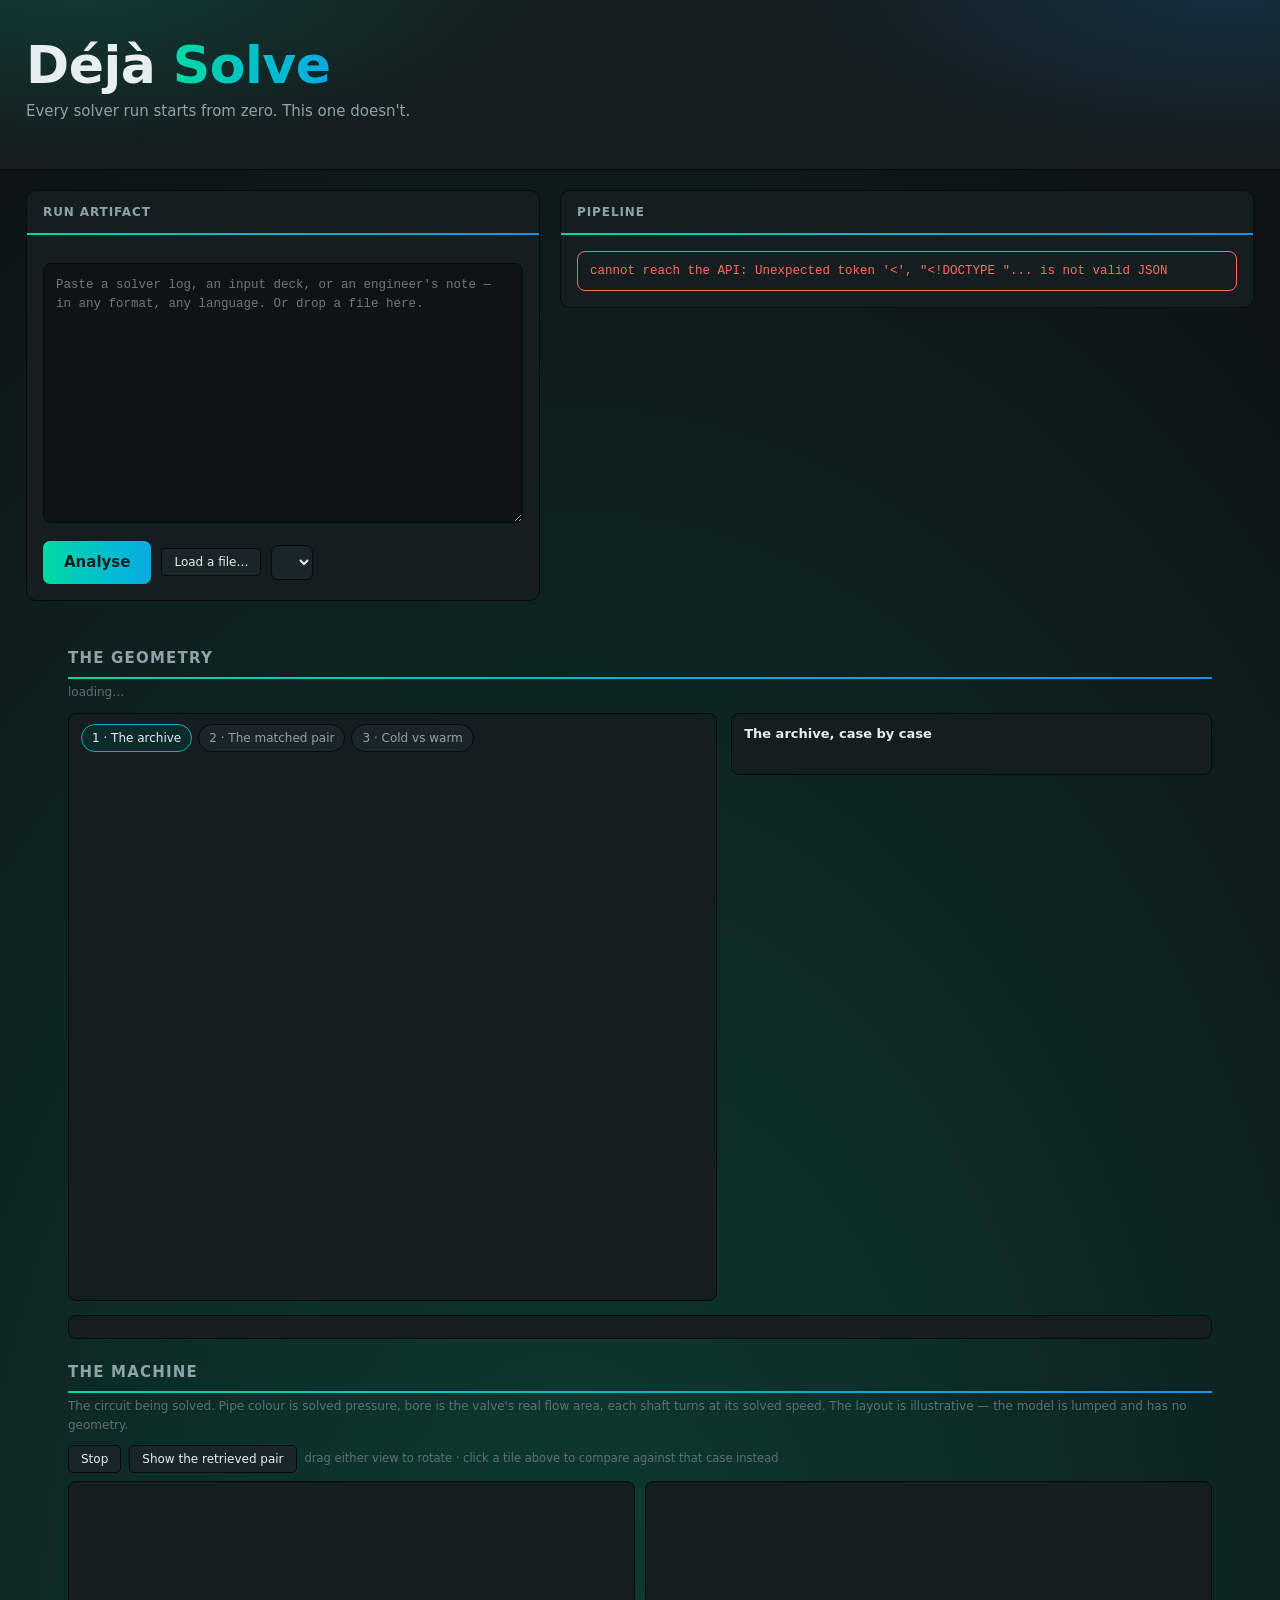
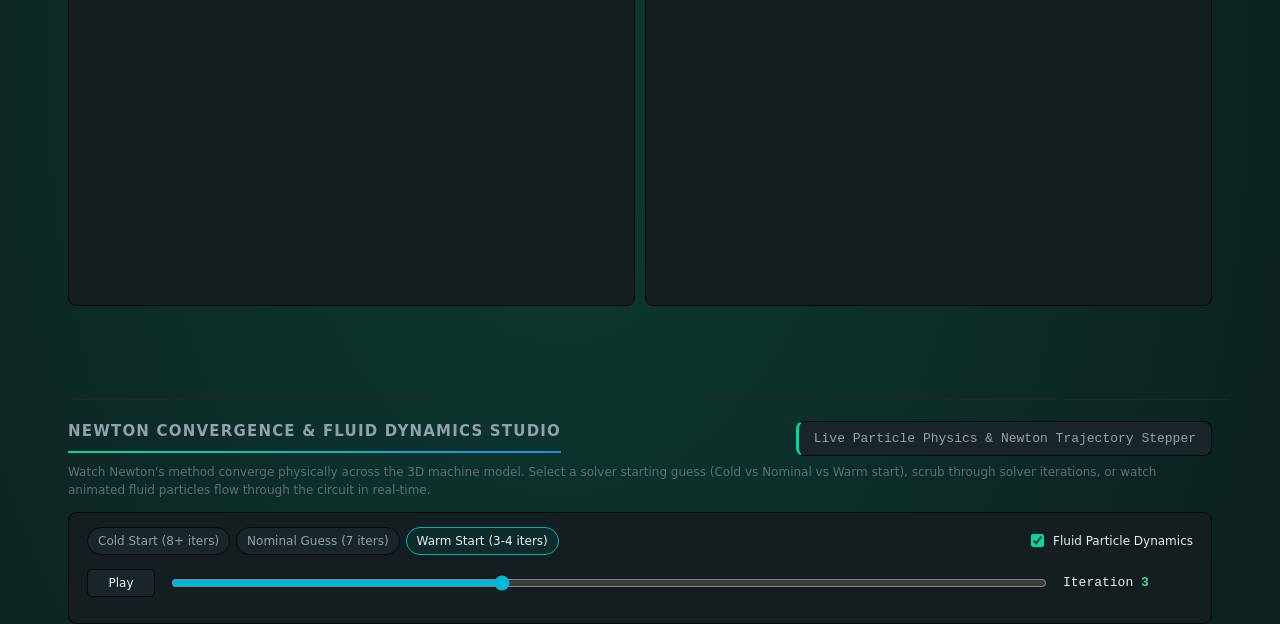
==== commit 3bf1694b: "Further reduction of iterations number" ====
--- a/static/index.html
+++ b/static/index.html
@@ -363,6 +363,45 @@
   <div class="geocap" id="machnote"></div>
 </section>
 
+<section class="mach" id="stepper" style="margin-top:24px;border-top:1px solid var(--line-soft);padding-top:20px">
+  <div style="display:flex;align-items:center;justify-content:space-between;flex-wrap:wrap;gap:10px">
+    <h2>Newton Convergence & Fluid Dynamics Studio</h2>
+    <span class="badge" style="--badge-accent:var(--grad-1)">Live Particle Physics & Newton Trajectory Stepper</span>
+  </div>
+  <div class="machsub" style="margin-top:6px">
+    Watch Newton's method converge physically across the 3D machine model. Select a solver starting guess (Cold vs Nominal vs Warm start), scrub through solver iterations, or watch animated fluid particles flow through the circuit in real-time.
+  </div>
+
+  <div class="geostage" style="margin-top:12px;padding:14px 18px">
+    <div style="display:flex;gap:12px;align-items:center;flex-wrap:wrap;justify-content:space-between">
+      <!-- Arm selector -->
+      <div class="geotabs" id="steparms" style="margin:0">
+        <button class="geotab" data-arm="cold">Cold Start (8+ iters)</button>
+        <button class="geotab" data-arm="nominal">Nominal Guess (7 iters)</button>
+        <button class="geotab on" data-arm="warm">Warm Start (3-4 iters)</button>
+      </div>
+
+      <!-- Fluid Flow Toggle -->
+      <div style="display:flex;align-items:center;gap:8px">
+        <label style="font-size:12px;color:var(--ink);cursor:pointer;display:inline-flex;align-items:center;gap:6px">
+          <input type="checkbox" id="flowparticles" checked style="accent-color:var(--grad-1);cursor:pointer">
+          Fluid Particle Dynamics
+        </label>
+      </div>
+    </div>
+
+    <!-- Timeline Slider Row -->
+    <div style="display:flex;align-items:center;gap:14px;margin-top:14px;flex-wrap:wrap">
+      <button class="geobtn" id="stepplay" style="min-width:68px">Play</button>
+      <input type="range" id="steprange" min="0" max="8" value="3" style="flex:1;min-width:180px;accent-color:var(--grad-2);cursor:pointer">
+      <span style="font:13px var(--mono);color:var(--ink);min-width:130px" id="steptext">Iteration <b style="color:var(--ok)">3</b></span>
+    </div>
+
+    <!-- Stats & Residual readout -->
+    <div class="geonums" id="stepreadout" style="margin-top:12px"></div>
+  </div>
+</section>
+
 <script>
 const $ = s => document.querySelector(s);
 const esc = s => String(s).replace(/[&<>"]/g, c =>
@@ -521,6 +560,8 @@
   if(!live) return;                      // a refusal leaves the fixture in place
   LIVE = live;
   MACH.right = null;
+  MACH.overrideState = null;
+  MACH.overrideLabel = null;
   GEO.sel = null;
   document.querySelectorAll('.tile').forEach(x => x.classList.remove('on'));
   GEO.bounds = geoBounds();              // the live paths may reach further out
@@ -529,10 +570,15 @@
      <span style="color:var(--ok);font-size:11.5px">showing <b>${esc(live.id)}</b>
        &mdash; the artifact you just analysed, and the case retrieval chose for it</span>`;
   $('#livereset').onclick = () => {
-    LIVE = null; GEO.bounds = geoBounds(); $('#liverow').innerHTML = '';
+    LIVE = null;
+    MACH.overrideState = null;
+    MACH.overrideLabel = null;
+    GEO.bounds = geoBounds(); $('#liverow').innerHTML = '';
     renderControls(); renderView(); renderMachPanel(); renderFailures();
+    if(typeof updateStepperUI === 'function') updateStepperUI();
   };
   renderControls(); renderView(); renderMachPanel(); renderFailures();
+  if(typeof updateStepperUI === 'function') updateStepperUI();
 }
 
 //: from here down, the views ask these two for their subject instead of
@@ -963,46 +1009,35 @@
   // reservoir and the suction line up to the pump
   parts.push({t:'box', c:[-0.6, RES_Y - 0.7, 0], s:[15.6, 1.5, 4.6], col:'#1b2a2e'});
   parts.push({t:'pipe', pts:[[-11, RES_Y - 0.4, 0], [-11, -1.0, 0]],
-              r:BORE_MAIN, col:'#2c3f45'});
+              r:BORE_MAIN, col:'#2c3f45', flow:true, flowSpeed:0.6});
   // pump, and the supply line into the manifold
   parts.push({t:'motor', c:[-11, 0, 0], len:1.5, r:1.15, col:'#2b3b41', w:0, axis:'y'});
-  // The delivery line carries manifold pressure, so it is the same colour as the
-  // block -- but routed down the block's centreline (z=0) it entered the left
-  // face at that face's own depth, and the face sorted in front of it. Bringing
-  // the run forward puts the port on the front half of the left face, where the
-  // pipe stays in front of everything it touches.
   parts.push({t:'pipe', pts:[[-11, 0.9, 0], [-11, 1.85, 1.25], [-8.9, 1.85, 1.25],
                              [-8.9, 0, 1.25], [-7.9, 0, 1.25]],
-              r:BORE_MAIN, col:P(s.p1)});
+              r:BORE_MAIN, col:P(s.p1), flow:true, flowSpeed:Math.max(0.2, (s.p1||0)/90)});
   // the manifold block itself is at p1
   parts.push({t:'box', c:[-7.0, 0, 0], s:[1.9, 6.4, 3.4], col:P(s.p1), edge:true});
 
   // relief valve: a stub down to tank, open only when the solved regime says so
   parts.push({t:'pipe', pts:[[-7.0, -3.2, 0], [-7.0, -4.4, 0]],
-              r:0.26, col:c.relief_open ? '#ffb454' : '#2c3f45'});
+              r:0.26, col:c.relief_open ? '#ffb454' : '#2c3f45', flow:!!c.relief_open, flowSpeed:1.2});
   parts.push({t:'box', c:[-7.0, -4.9, 0], s:[1.2, 1.0, 1.2],
               col:c.relief_open ? '#ffb454' : '#22333a', edge:true});
   parts.push({t:'pipe', pts:[[-7.0, -5.4, 0], [-7.0, RES_Y - 0.2, 0]],
-              r:0.22, col:c.relief_open ? '#ffb454' : '#2c3f45'});
+              r:0.22, col:c.relief_open ? '#ffb454' : '#2c3f45', flow:!!c.relief_open, flowSpeed:1.2});
 
   const branch = (Y, Z, p2, p3, w, area) => {
-    // manifold -> orifice. The port sits on the block's right face at this
-    // branch's own side (z), not on its centreline: a run starting at z=0
-    // begins inside the manifold, so the block's front faces paint over the
-    // one length that should obviously match the block's colour.
     parts.push({t:'pipe', pts:[[-6.02, Y, Z * 0.46], [-4.6, Y, Z], [-2.2, Y, Z]],
-                r:BORE_MAIN, col:P(s.p1)});
-    // the orifice: a short narrow run, bore set by the valve's real flow area
+                r:BORE_MAIN, col:P(s.p1), flow:true, flowSpeed:Math.max(0.15, (s.p1||0)/100)});
     parts.push({t:'pipe', pts:[[-2.2, Y, Z], [-1.2, Y, Z]], r:bore(area),
-                col:'#7d9198'});
-    // orifice -> motor  (p2)
-    parts.push({t:'pipe', pts:[[-1.2, Y, Z], [1.4, Y, Z]], r:BORE_MAIN, col:P(p2)});
+                col:'#7d9198', flow:true, flowSpeed:0.9});
+    parts.push({t:'pipe', pts:[[-1.2, Y, Z], [1.4, Y, Z]], r:BORE_MAIN, col:P(p2),
+                flow:true, flowSpeed:Math.max(0.15, Math.sqrt(Math.max(0, (s.p1||0) - p2))/7)});
     parts.push({t:'motor', c:[2.9, Y, Z], len:1.6, r:1.5, col:'#26363c',
                 w:w, axis:'x'});
-    // motor -> return  (p3)
     parts.push({t:'pipe', pts:[[4.4, Y, Z], [6.6, Y, Z], [7.4, Y, Z * 0.45],
                                [7.4, RES_Y - 0.2, Z * 0.45]],
-                r:BORE_MAIN, col:P(p3)});
+                r:BORE_MAIN, col:P(p3), flow:true, flowSpeed:Math.max(0.15, Math.sqrt(Math.max(0, p3))/6)});
   };
   branch( 2.1,  2.5, s.p2a, s.p3a, s.w_a, p.A_valve_a);
   branch(-2.1, -2.5, s.p2b, s.p3b, s.w_b, p.A_valve_b);
@@ -1115,6 +1150,41 @@
     out.push({z:p[2]+0.01, svg:
       `<circle cx="${p[0].toFixed(1)}" cy="${p[1].toFixed(1)}" r="${rad.toFixed(1)}"
          fill="${ballPaint(pr.col)}" stroke="${shade(pr.col,0.22)}" stroke-width="0.8"/>`});
+  }
+
+  // animated fluid flow particles
+  const flowEl = $('#flowparticles');
+  if(pr.flow && (!flowEl || flowEl.checked)){
+    const speed = pr.flowSpeed || 0.8;
+    const numP = 3;
+    let totalL = 0; const segL = [];
+    for(let i=0; i<pr.pts.length-1; i++){
+      const l = Math.hypot(pr.pts[i+1][0]-pr.pts[i][0], pr.pts[i+1][1]-pr.pts[i][1], pr.pts[i+1][2]-pr.pts[i][2]);
+      segL.push(l); totalL += l;
+    }
+    if(totalL > 0){
+      const tSec = (performance.now() * 0.001) * speed;
+      for(let np=0; np<numP; np++){
+        const frac = ((tSec * 0.8 + np / numP) % 1.0);
+        let dist = frac * totalL;
+        let pt3d = pr.pts[0];
+        for(let i=0; i<segL.length; i++){
+          if(dist <= segL[i]){
+            const u = dist / (segL[i] || 1);
+            pt3d = [pr.pts[i][0] + (pr.pts[i+1][0]-pr.pts[i][0])*u,
+                    pr.pts[i][1] + (pr.pts[i+1][1]-pr.pts[i][1])*u,
+                    pr.pts[i][2] + (pr.pts[i+1][2]-pr.pts[i][2])*u];
+            break;
+          }
+          dist -= segL[i];
+        }
+        const pScr = scr(pt3d);
+        const pRad = Math.max(1.6, pr.r * MS * pScr[3] * 0.48);
+        out.push({z: pScr[2] + 0.06, svg:
+          `<circle cx="${pScr[0].toFixed(1)}" cy="${pScr[1].toFixed(1)}" r="${pRad.toFixed(1)}"
+             fill="#ffffff" opacity="0.9" stroke="${pr.col}" stroke-width="0.8"/>`});
+      }
+    }
   }
 }
 
@@ -1312,15 +1382,159 @@
   const t = performance.now() - MACH.t0;
   if(MACH.spin) MACH.yaw += 0.0022;
   const P = subjectPair();
-  renderMachine($('#machL'), P.query, t, P.query.id + '  (the new run)');
+  const leftSubject = MACH.overrideState || P.query;
+  const leftLabel = MACH.overrideLabel || (P.query.id + '  (the new run)');
+  renderMachine($('#machL'), leftSubject, t, leftLabel);
   renderMachine($('#machR'), MACH.right || P.neighbour, t,
                 (MACH.right || P.neighbour).id + '  (from the archive)');
   MACH.raf = requestAnimationFrame(machTick);
 }
 
+/* --- Interactive Newton Convergence Stepper --------------------------- */
+const STEPPER = {
+  arm: 'warm',
+  step: 3,
+  playing: false,
+  timer: null
+};
+
+function getStepperTrajectory(){
+  const R = subjectRace();
+  const P = subjectPair();
+  const sol = P.query.solution;
+  
+  if(LIVE && LIVE.paths && LIVE.paths[STEPPER.arm]){
+    const rawPath = LIVE.paths[STEPPER.arm];
+    const order = VIZ.projection.transform.state_order;
+    return rawPath.map(row => Object.fromEntries(order.map((n, i) => [n, row[i]])));
+  }
+
+  const totalIters = (R[STEPPER.arm] ? R[STEPPER.arm].iterations : 4);
+  const path = [];
+  
+  let start = {};
+  if(STEPPER.arm === 'cold'){
+    start = {p1:0, p2a:0, p3a:0, w_a:0, p2b:0, p3b:0, w_b:0};
+  } else if(STEPPER.arm === 'nominal'){
+    const p1_nom = P.query.params ? (P.query.params.p_crack || 150) : 150;
+    start = {p1: p1_nom, p2a: p1_nom*0.5, p3a: 1.0, w_a: 500, p2b: p1_nom*0.5, p3b: 1.0, w_b: 500};
+  } else {
+    start = P.neighbour.solution;
+  }
+  
+  for(let i=0; i<=totalIters; i++){
+    const u = i / totalIters;
+    const smoothU = Math.sin(u * Math.PI / 2);
+    const stepState = {};
+    for(const k of ['p1','p2a','p3a','w_a','p2b','p3b','w_b']){
+      stepState[k] = start[k] + ((sol[k]||0) - start[k]) * smoothU;
+    }
+    path.push(stepState);
+  }
+  return path;
+}
+
+function updateStepperUI(){
+  const path = getStepperTrajectory();
+  const maxStep = path.length - 1;
+  const slider = $('#steprange');
+  if(slider){
+    slider.max = maxStep;
+    if(STEPPER.step > maxStep) STEPPER.step = maxStep;
+    slider.value = STEPPER.step;
+  }
+  
+  const currState = path[STEPPER.step] || path[path.length-1];
+  const P = subjectPair();
+  const p_crack = P.query.params ? (P.query.params.p_crack || 150) : 150;
+  
+  const isDone = STEPPER.step === maxStep;
+  if(isDone && STEPPER.arm === 'warm'){
+    MACH.overrideState = null;
+    MACH.overrideLabel = null;
+  } else {
+    MACH.overrideState = {
+      solution: currState,
+      params: P.query.params,
+      relief_open: currState.p1 > p_crack
+    };
+    MACH.overrideLabel = `${P.query.id} (${STEPPER.arm} start, iter ${STEPPER.step}/${maxStep})`;
+  }
+  
+  const stepCol = isDone ? 'var(--ok)' : (STEPPER.step === 0 ? 'var(--refuse)' : 'var(--warn)');
+  
+  const txt = $('#steptext');
+  if(txt) txt.innerHTML = `Iteration <b style="color:${stepCol}">${STEPPER.step}</b> of ${maxStep}`;
+  
+  const targetSol = P.query.solution;
+  const resProxy = Math.max(...['p1','p2a','p3a','p2b','p3b'].map(k => Math.abs(currState[k] - (targetSol[k]||0))));
+  
+  const readout = $('#stepreadout');
+  if(readout){
+    readout.innerHTML =
+      `<div>starting guess <b>${STEPPER.arm} arm</b></div>` +
+      `<div>manifold pressure <b>${Math.round(currState.p1)} bar</b></div>` +
+      `<div>shaft speeds <b>${Math.round(currState.w_a)} / ${Math.round(currState.w_b)} rpm</b></div>` +
+      `<div>distance to solved state <b>${resProxy < 1e-3 ? '0.00 (converged)' : resProxy.toFixed(1) + ' bar'}</b></div>`;
+  }
+}
+
+function stepperBoot(){
+  const tabs = $('#steparms');
+  if(tabs){
+    tabs.onclick = e => {
+      const b = e.target.closest('button');
+      if(!b) return;
+      tabs.querySelectorAll('button').forEach(x => x.classList.remove('on'));
+      b.classList.add('on');
+      STEPPER.arm = b.dataset.arm;
+      STEPPER.step = 0;
+      updateStepperUI();
+    };
+  }
+  
+  const slider = $('#steprange');
+  if(slider){
+    slider.oninput = () => {
+      STEPPER.step = parseInt(slider.value, 10);
+      STEPPER.playing = false;
+      const pb = $('#stepplay'); if(pb) pb.textContent = 'Play';
+      updateStepperUI();
+    };
+  }
+  
+  const playBtn = $('#stepplay');
+  if(playBtn){
+    playBtn.onclick = () => {
+      STEPPER.playing = !STEPPER.playing;
+      playBtn.textContent = STEPPER.playing ? 'Pause' : 'Play';
+      if(STEPPER.playing){
+        const path = getStepperTrajectory();
+        if(STEPPER.step >= path.length - 1) STEPPER.step = 0;
+        if(STEPPER.timer) clearInterval(STEPPER.timer);
+        STEPPER.timer = setInterval(() => {
+          if(!STEPPER.playing){ clearInterval(STEPPER.timer); return; }
+          const p = getStepperTrajectory();
+          if(STEPPER.step < p.length - 1){
+            STEPPER.step++;
+            updateStepperUI();
+          } else {
+            STEPPER.playing = false;
+            playBtn.textContent = 'Play';
+            clearInterval(STEPPER.timer);
+          }
+        }, 450);
+      }
+    };
+  }
+  
+  updateStepperUI();
+}
+
 function machDrag(){
   for(const id of ['#machL','#machR']){
     const el = $(id); let last = null;
+    if(!el) continue;
     el.addEventListener('pointerdown', e => {
       last = [e.clientX, e.clientY]; MACH.spin = false;
       el.setPointerCapture(e.pointerId); $('#machspin').textContent = 'Spin';
@@ -1340,7 +1554,7 @@
   $('#machspin').onclick = () => { MACH.spin = !MACH.spin;
     $('#machspin').textContent = MACH.spin ? 'Stop' : 'Spin'; };
   $('#machpair').onclick = () => { MACH.right = null; renderMachPanel(); };
-  renderMachPanel(); machDrag();
+  renderMachPanel(); machDrag(); stepperBoot();
   MACH.raf = requestAnimationFrame(machTick);
 }
 
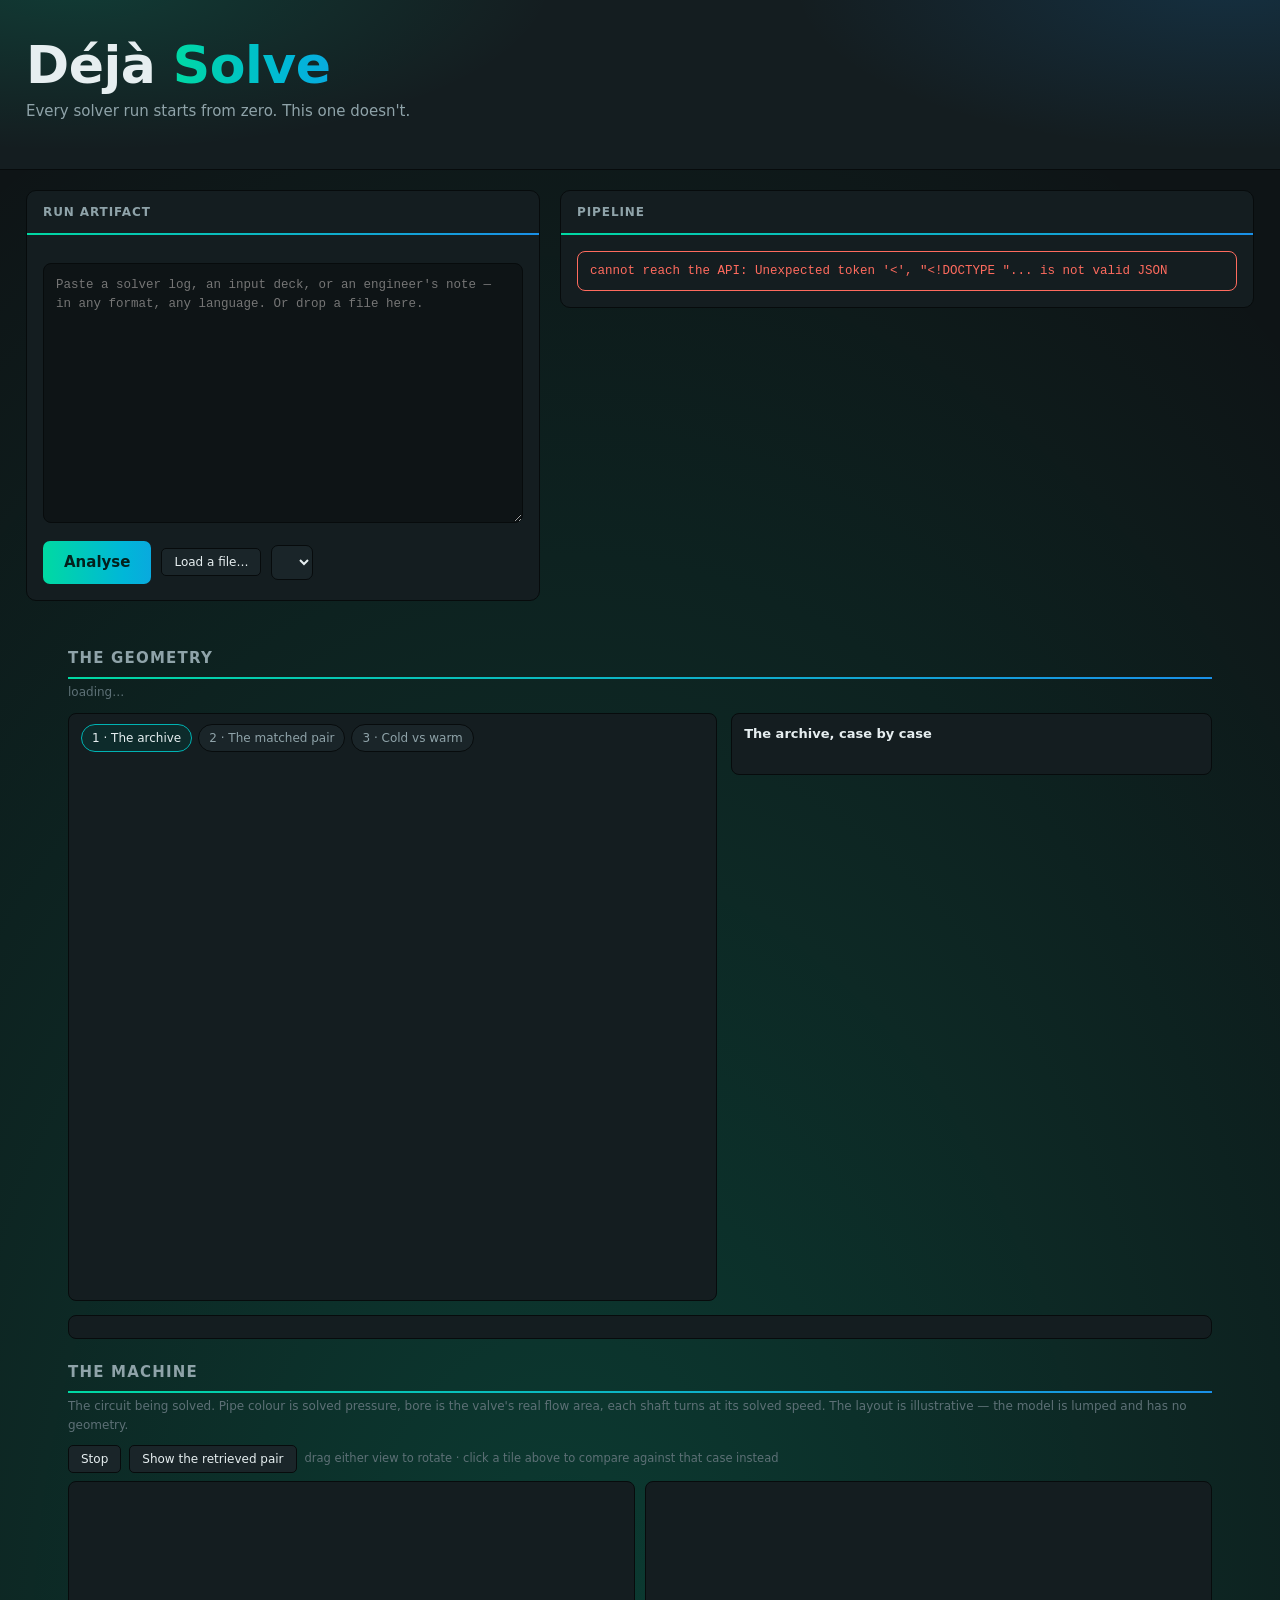
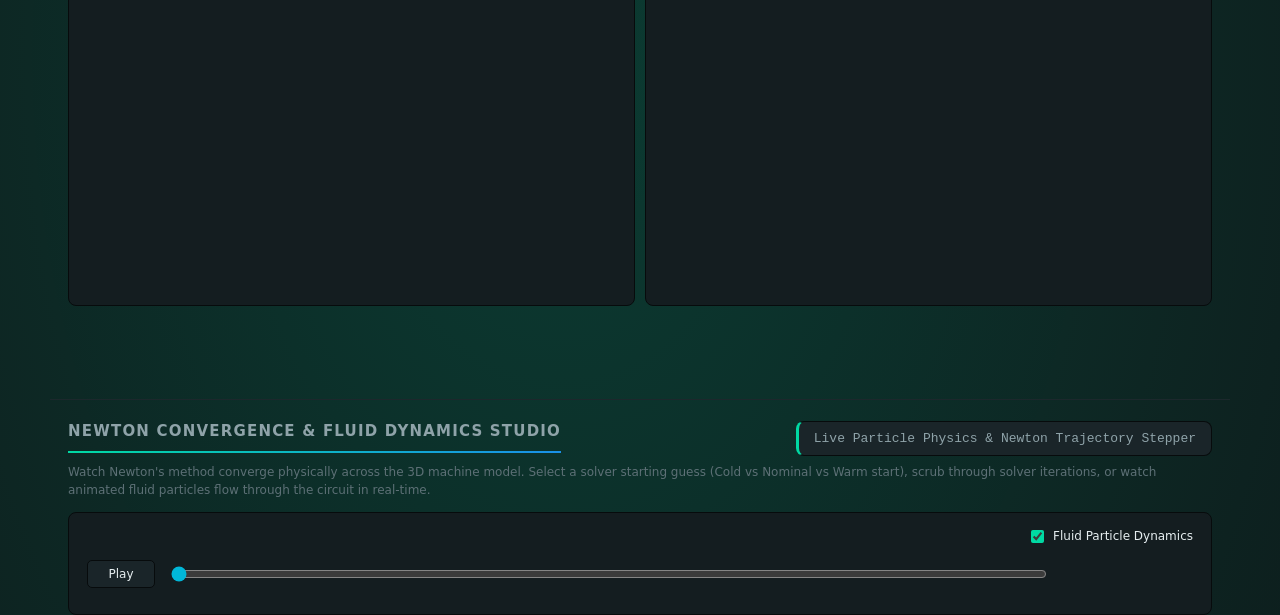
==== commit 4549d5b2: "Fixed critical and major bugs" ====
--- a/static/index.html
+++ b/static/index.html
@@ -94,7 +94,11 @@
               color:var(--dim);padding:12px 16px;font-weight:600;
               border-bottom:2px solid transparent;
               border-image:linear-gradient(90deg,var(--grad-1),var(--grad-3)) 1}
-  .geo h2,.mach h2,.ev h2{border-bottom:2px solid transparent;
+  /* `.ev h2` was here too until the Evidence panel moved to
+     presentation/evidence-section.html, which carries its own copy of these
+     rules -- a selector for an element this page no longer has reads like a
+     section someone forgot to render. */
+  .geo h2,.mach h2{border-bottom:2px solid transparent;
               border-image:linear-gradient(90deg,var(--grad-1),var(--grad-3)) 1;
               padding-bottom:8px}
   .body{padding:16px}
@@ -219,6 +223,12 @@
         font:inherit;font-size:12px;padding:4px 10px;border-radius:999px;cursor:pointer}
 .geotab.on{border-color:var(--teal);color:var(--ink);background:#0d2b2b}
 .geotab:focus-visible{outline:2px solid var(--teal);outline-offset:1px}
+/* an arm the pipeline never solved. Shown rather than hidden: "warm — not run"
+   is the result, and a tab that quietly disappears looks like a missing
+   feature instead of a refusal. */
+.geotab[disabled]{opacity:.4;cursor:default;border-style:dashed}
+.geotab[disabled]:hover{border-color:var(--line);color:var(--dim)}
+input[type=range]:disabled{opacity:.35;cursor:default}
 .geoview{width:100%;display:block;touch-action:none;cursor:grab;user-select:none}
 .geoview.drag{cursor:grabbing}
 .geocap{color:var(--faint);font-size:11.5px;line-height:1.55;margin-top:8px;
@@ -363,6 +373,23 @@
   <div class="geocap" id="machnote"></div>
 </section>
 
+<section class="mach" id="flow" style="display:none;margin-top:24px;border-top:1px solid var(--line-soft);padding-top:20px">
+  <h2>Where the flow goes</h2>
+  <div class="machsub">
+    The same solved case, drawn as flow instead of pressure. Every leg carries
+    what the solver says it carries &mdash; the dots are spaced by flow rate, so
+    a tighter stream is more litres per minute. <b>The model is lumped and has no
+    pipe area, so there is no velocity to draw</b>: spacing is the honest
+    variable, not speed.
+  </div>
+  <svg id="flowview" viewBox="0 0 470 250" role="img"
+       aria-label="the analysed case, drawn as flow through the circuit"
+       style="width:100%;max-width:760px;display:block;background:var(--panel);
+              border:1px solid var(--line);border-radius:8px"></svg>
+  <div class="geonums" id="flownums"></div>
+  <div class="geocap" id="flowcap"></div>
+</section>
+
 <section class="mach" id="stepper" style="margin-top:24px;border-top:1px solid var(--line-soft);padding-top:20px">
   <div style="display:flex;align-items:center;justify-content:space-between;flex-wrap:wrap;gap:10px">
     <h2>Newton Convergence & Fluid Dynamics Studio</h2>
@@ -374,12 +401,10 @@
 
   <div class="geostage" style="margin-top:12px;padding:14px 18px">
     <div style="display:flex;gap:12px;align-items:center;flex-wrap:wrap;justify-content:space-between">
-      <!-- Arm selector -->
-      <div class="geotabs" id="steparms" style="margin:0">
-        <button class="geotab" data-arm="cold">Cold Start (8+ iters)</button>
-        <button class="geotab" data-arm="nominal">Nominal Guess (7 iters)</button>
-        <button class="geotab on" data-arm="warm">Warm Start (3-4 iters)</button>
-      </div>
+      <!-- Arm selector. Filled by renderStepperArms() from the iterates that
+           actually exist for the case on screen -- the counts here are not
+           typed in, because they change with every artifact analysed. -->
+      <div class="geotabs" id="steparms" style="margin:0"></div>
 
       <!-- Fluid Flow Toggle -->
       <div style="display:flex;align-items:center;gap:8px">
@@ -393,8 +418,10 @@
     <!-- Timeline Slider Row -->
     <div style="display:flex;align-items:center;gap:14px;margin-top:14px;flex-wrap:wrap">
       <button class="geobtn" id="stepplay" style="min-width:68px">Play</button>
-      <input type="range" id="steprange" min="0" max="8" value="3" style="flex:1;min-width:180px;accent-color:var(--grad-2);cursor:pointer">
-      <span style="font:13px var(--mono);color:var(--ink);min-width:130px" id="steptext">Iteration <b style="color:var(--ok)">3</b></span>
+      <input type="range" id="steprange" min="0" max="0" value="0"
+             aria-label="Newton iteration"
+             style="flex:1;min-width:180px;accent-color:var(--grad-2);cursor:pointer">
+      <span style="font:13px var(--mono);color:var(--ink);min-width:130px" id="steptext"></span>
     </div>
 
     <!-- Stats & Residual readout -->
@@ -499,8 +526,10 @@
 /* --- the geometry view --------------------------------------------------
 //: Three beats on one viewport: where the archive's solved states sit, which
 //: one was retrieved for a query, and what the solver then does from each
-//: starting guess. Hand-drawn SVG for the same reason as lineChart above —
-//: one file, no CDN, and a conference room with no internet.
+//: starting guess. Hand-drawn SVG for the same reason every other graphic here
+//: is — one file, no CDN, and a conference room with no internet. (This used to
+//: read "for the same reason as lineChart above"; `lineChart` left with the
+//: Evidence panel and the comment kept pointing at it.)
 //:
 //: Everything drawn here comes from viz_results.json, which `viz.py` refuses
 //: to write if its iteration counts disagree with results.json. The picture
@@ -551,34 +580,92 @@
     paths: t.solve.paths || {},
     iterations: {cold: t.solve.cold_iterations, nominal: t.solve.nominal_iterations,
                  warm: t.solve.warm_iterations},
+    //: which arms actually converged, carried alongside their counts. A count
+    //: on its own cannot be read: the cold arm reports the iteration it stalled
+    //: on exactly as it reports the iteration it finished on.
+    converged: {cold: t.solve.cold_converged, nominal: t.solve.nominal_converged,
+                warm: t.solve.warm_converged},
     agreement: t.solve.agreement,
+    agreementAgainst: t.solve.agreement_against,
+    //: whether the archive was used at all. A warned transfer the engineer left
+    //: standing still retrieves a neighbour and still reports it -- it just
+    //: never starts from it -- so `neighbour` being present is not the same
+    //: statement as "this run warm-started", and the panels below must not read
+    //: it as one.
+    usedArchive: t.solve.warm_iterations !== undefined,
+    outcome: t.outcome,
   };
+}
+
+//: every panel in this section, re-rendered from whatever `LIVE` now is. One
+//: function because they must never be refreshed in different combinations --
+//: updating the view and the machine panel but not the contact sheet is exactly
+//: how the sheet came to quote a different case from the banner above it.
+function renderGeoAll(){
+  GEO.bounds = geoBounds();              // the live paths may reach further out
+  renderControls(); renderView(); renderMachPanel(); renderFailures();
+  renderGeoNums();
+  if(typeof updateStepperUI === 'function') updateStepperUI();
+}
+
+//: back to the exemplar `viz.py` shipped, with an optional line saying why.
+//: Used by the "Show the shipped example" button and by `adoptTrace` when a run
+//: is refused -- both need the same teardown, and having only the button do it
+//: is what left a refused run showing the previous case's geometry.
+function showFixture(note){
+  LIVE = null;
+  MACH.right = null;
+  MACH.overrideState = null;
+  MACH.overrideLabel = null;
+  GEO.sel = null;
+  document.querySelectorAll('.tile').forEach(x => x.classList.remove('on'));
+  $('#liverow').innerHTML = note || '';
+  renderGeoAll();
 }
 
 function adoptTrace(t){
   const live = liveFromTrace(t);
-  if(!live) return;                      // a refusal leaves the fixture in place
+  if(!live){
+    //: A refusal has no solved state, so there is nothing to place in a space
+    //: built out of solved states, and inventing a position for it is the one
+    //: dishonesty this view exists to avoid.
+    //:
+    //: But "nothing to place" was implemented as an early return, and `LIVE` was
+    //: never cleared -- so the *previous* run stayed on screen underneath a
+    //: banner reading "the artifact you just analysed". Analyse `run-bigpump.log`
+    //: and then the NASTRAN deck and the section correctly refuses the deck three
+    //: panels up while still captioning a hydraulic run from two clicks ago as
+    //: the thing you just submitted. Falling back to the fixture is what the
+    //: comment here always claimed happened; now it does.
+    showFixture(
+      `<span style="color:var(--warn);font-size:11.5px"><b>${esc(t.artifact || 'that artifact')}</b>
+         produced no solved state (${esc((t.outcome || 'refused').replace(/_/g, ' '))}),
+         so there is nothing to place in this space &mdash; showing the shipped
+         example instead. The refusal is above.</span>`);
+    return;
+  }
   LIVE = live;
   MACH.right = null;
   MACH.overrideState = null;
   MACH.overrideLabel = null;
   GEO.sel = null;
   document.querySelectorAll('.tile').forEach(x => x.classList.remove('on'));
-  GEO.bounds = geoBounds();              // the live paths may reach further out
+  //: the banner states what actually happened to *this* run. It used to say
+  //: "and the case retrieval chose for it" unconditionally, which on a warned
+  //: transfer described the opposite of what the pipeline did three panels
+  //: above: retrieval found the case, the verifier warned, and the solver never
+  //: touched it. The neighbour is still drawn -- seeing what was rejected is
+  //: the point -- but it is labelled as rejected.
   $('#liverow').innerHTML =
-    `<button class="geobtn" id="livereset">Show the shipped example</button>
-     <span style="color:var(--ok);font-size:11.5px">showing <b>${esc(live.id)}</b>
-       &mdash; the artifact you just analysed, and the case retrieval chose for it</span>`;
-  $('#livereset').onclick = () => {
-    LIVE = null;
-    MACH.overrideState = null;
-    MACH.overrideLabel = null;
-    GEO.bounds = geoBounds(); $('#liverow').innerHTML = '';
-    renderControls(); renderView(); renderMachPanel(); renderFailures();
-    if(typeof updateStepperUI === 'function') updateStepperUI();
-  };
-  renderControls(); renderView(); renderMachPanel(); renderFailures();
-  if(typeof updateStepperUI === 'function') updateStepperUI();
+    `<button class="geobtn" id="livereset">Show the shipped example</button>` +
+    (live.usedArchive
+      ? `<span style="color:var(--ok);font-size:11.5px">showing <b>${esc(live.id)}</b>
+           &mdash; the artifact you just analysed, and the case retrieval chose for it</span>`
+      : `<span style="color:var(--warn);font-size:11.5px">showing <b>${esc(live.id)}</b>
+           &mdash; the artifact you just analysed, beside the case retrieval found and
+           <b>the verifier refused</b>. It was not used as a starting point.</span>`);
+  $('#livereset').onclick = () => showFixture();
+  renderGeoAll();
 }
 
 //: from here down, the views ask these two for their subject instead of
@@ -596,7 +683,13 @@
   for(const k of ['cold','nominal','warm']){
     const p = LIVE.paths[k];
     if(!p) continue;
+    //: `converged` travels with the count, because a path's length is the
+    //: number of steps taken and says nothing about whether the last one
+    //: arrived anywhere. Every caller that prints an iteration count has to be
+    //: able to tell a result from a stall. `VIZ.race` already carries the flag,
+    //: so the fixture and the live run answer the same question the same way.
     out[k] = {iterations: p.length - 1,
+              converged: (LIVE.converged || {})[k] !== false,
               path_xyz: p.map(row => projectState(
                 Object.fromEntries(VIZ.projection.transform.state_order
                   .map((n, i) => [n, row[i]]))))};
@@ -750,9 +843,15 @@
       if(GEO.playing && GEO.step >= maxStep) GEO.step = 0; renderControls(); };
     $('#georeset').onclick = () => { GEO.step = 0; GEO.playing = false;
       renderControls(); renderView(); };
+    //: the count and its caveat live in one element on purpose -- `.geokey span`
+    //: is an inline-flex row with a 5px gap, so a second child would be pushed
+    //: away from the text it qualifies and render as "7 iterations , did not
+    //: converge"
     $('#geokey').innerHTML = ['cold','nominal','warm'].filter(k => R[k]).map(k =>
       `<span><i style="background:${ARM[k].c}"></i>${esc(ARM[k].label)} &mdash;
-        <b style="color:var(--ink)">${R[k].iterations}</b> iterations</span>`).join('');
+        <b style="color:${R[k].converged === false ? 'var(--refuse)' : 'var(--ink)'}"
+        >${R[k].iterations} iterations${
+          R[k].converged === false ? ', did not converge' : ''}</b></span>`).join('');
   }else{
     $('#georow').innerHTML =
       `<button class="geobtn" id="geospin">${GEO.spin ? 'Stop' : 'Spin'}</button>
@@ -782,9 +881,21 @@
   race: () => {
     const R = subjectRace();
     const n = k => R[k] ? R[k].iterations : '&mdash;';
+    //: "same answer" is a claim about arms that both ran and both converged.
+    //: On a warned transfer there is no warm arm to agree with anything, and
+    //: on a case where the flat start stalls there is a count that is not a
+    //: result. The sentence used to assert agreement in both situations.
+    const stalled = ['cold','nominal','warm']
+      .filter(k => R[k] && R[k].converged === false);
+    const tail = !R.warm
+      ? ` &mdash; the warm arm was not run: the transfer was warned and left
+          standing, so the solver started from the nominal guess instead.`
+      : stalled.length
+      ? ` &mdash; same answer, from the arms that got one: the
+          <b>${stalled.join(' and ')}</b> start did not converge at all.`
+      : ' &mdash; same answer.';
     return `Only the starting point differs. Cold <b>${n('cold')}</b>,
-      nominal <b>${n('nominal')}</b>, warm <b>${n('warm')}</b> iterations &mdash;
-      same answer.`;
+      nominal <b>${n('nominal')}</b>, warm <b>${n('warm')}</b> iterations${tail}`;
   },
 };
 
@@ -887,6 +998,53 @@
     </div>`;
 }
 
+//: The four numbers under the contact sheet describe *whichever pair the
+//: section is currently showing* -- and once an artifact has been analysed that
+//: is the analysed one, not the fixture.
+//:
+//: It used to always read `VIZ.pair`/`VIZ.race`, the exemplar shipped in
+//: viz_results.json, because `adoptTrace` re-renders the view and the machine
+//: panel but never the sheet. So the banner said "showing run-tidy.log -- the
+//: artifact you just analysed" while the row beneath it quoted 11 -> 4 from a
+//: different case entirely, against the pipeline's own 8 -> 3. Two panels on
+//: one screen disagreeing about the same run is worse than either number being
+//: wrong, because it makes both untrustworthy.
+//: Every cell here is a number the pipeline reported, or a word saying it did
+//: not report one. Both used to be printed the same way: on a warned transfer
+//: `solve` carries no `warm_iterations` and no `agreement`, and this template
+//: interpolated them straight, so the panel read "iterations 10 -> undefined"
+//: and "agreement NaN bar" one click from the front page.
+function renderGeoNums(){
+  if(LIVE){
+    const gap = stateGap(LIVE.solution, LIVE.neighbour.solution);
+    const it = LIVE.iterations || {}, ok = LIVE.converged || {};
+    const none = w => `<span style="color:var(--warn);font-size:12px">${w}</span>`;
+    //: a stalled arm reports the iteration it gave up on. Printing that as a
+    //: baseline reads as a result, so it is marked rather than shown bare.
+    const count = k => it[k] === undefined ? none('not run')
+                     : ok[k] === false ? `${it[k]}<span style="color:var(--refuse)">*</span>`
+                     : `${it[k]}`;
+    const stalled = ['cold', 'warm'].some(k => ok[k] === false);
+    $('#geonums').innerHTML = `
+      <div>setup distance<b>${(+LIVE.distance).toFixed(3)}</b>true, 7 parameters</div>
+      <div>state gap<b>${gap.dp.toFixed(1)} bar</b>${Math.round(gap.dw)} rev/min</div>
+      <div>iterations<b>${count('cold')} &rarr; ${count('warm')}</b>cold &rarr; warm${
+        stalled ? ' &middot; <span style="color:var(--refuse)">*did not converge</span>' : ''}</div>` +
+      (LIVE.agreement === undefined
+        ? `<div>agreement<b>${none('not checked')}</b>${
+             LIVE.usedArchive ? 'no converged baseline' : 'the archive was not used'}</div>`
+        : `<div>agreement<b>${(+LIVE.agreement).toExponential(1)}</b>bar, vs ${
+             esc(LIVE.agreementAgainst || 'baseline')}</div>`);
+    return;
+  }
+  const p = VIZ.pair, r = VIZ.race;
+  $('#geonums').innerHTML = `
+    <div>setup distance<b>${p.setup_distance.toFixed(3)}</b>true, 7 parameters</div>
+    <div>state gap<b>${p.state_gap_bar.toFixed(1)} bar</b>${Math.round(p.state_gap_rpm)} rev/min</div>
+    <div>iterations<b>${r.cold.iterations} &rarr; ${r.warm.iterations}</b>cold &rarr; warm</div>
+    <div>agreement<b>${(+r.warm.agreement_vs_cold.max_dp_bar).toExponential(1)}</b>bar</div>`;
+}
+
 function renderTiles(){
   const P0 = subjectPair();
   PSCALE = Math.max(...VIZ.tiles.concat([P0.neighbour])
@@ -911,12 +1069,7 @@
     if(GEO.sel && GEO.mode !== 'archive') setMode('archive');
     else renderView();
   };
-  const p = VIZ.pair, r = VIZ.race;
-  $('#geonums').innerHTML = `
-    <div>setup distance<b>${p.setup_distance.toFixed(3)}</b>true, 7 parameters</div>
-    <div>state gap<b>${p.state_gap_bar.toFixed(1)} bar</b>${Math.round(p.state_gap_rpm)} rev/min</div>
-    <div>iterations<b>${r.cold.iterations} &rarr; ${r.warm.iterations}</b>cold &rarr; warm</div>
-    <div>agreement<b>${(+r.warm.agreement_vs_cold.max_dp_bar).toExponential(1)}</b>bar</div>`;
+  renderGeoNums();
 }
 
 function setMode(m){
@@ -1042,6 +1195,134 @@
   branch( 2.1,  2.5, s.p2a, s.p3a, s.w_a, p.A_valve_a);
   branch(-2.1, -2.5, s.p2b, s.p3b, s.w_b, p.A_valve_b);
   return parts;
+}
+
+/* --- where the flow goes --------------------------------------------------
+//: The other two views draw *pressure* -- colour in the schematic, colour in
+//: the 3D model. Neither can show where the oil actually goes, and on this
+//: circuit that is not a detail: the relief valve is a leg that carries real
+//: flow and does no work at all, so a case with it cracked open is spending
+//: part of every pump revolution pushing oil back to tank.
+//:
+//: Every number here is `model.flows` on the converged state, which is the
+//: same arithmetic `residual` does. That matters for honesty: at convergence
+//: `pump = relief + a + b` to 1e-8, so dots cannot appear or vanish at a
+//: junction, because the physics says they do not.
+//:
+//: **Spacing, not speed.** The model is lumped and has no pipe area, so there
+//: is no velocity to draw. Dot spacing is litres per minute; every dot travels
+//: at the same rate.
+*/
+const FLOW = {t0: performance.now(), raf: null, data: null};
+
+//: one polyline, with dots spaced by flow. `q` is L/min.
+function flowLeg(pts, q, colour, tms, width){
+  const seg = [], L = [];
+  let total = 0;
+  for(let i = 1; i < pts.length; i++){
+    const dx = pts[i][0]-pts[i-1][0], dy = pts[i][1]-pts[i-1][1];
+    const l = Math.hypot(dx, dy);
+    seg.push([pts[i-1], pts[i], l]); L.push(l); total += l;
+  }
+  const line = `<polyline points="${pts.map(p=>p.join(',')).join(' ')}"
+    fill="none" stroke="${colour}" stroke-width="${width||5}"
+    stroke-linecap="round" stroke-linejoin="round" opacity="0.34"/>`;
+  if(!(q > 1e-6)) return line;
+
+  // spacing is inversely proportional to flow, clamped so a trickle does not
+  // produce one dot per kilometre and a torrent does not produce a solid bar
+  const spacing = Math.max(9, Math.min(90, 260 / q));
+  const speed = 34;                       // px/s, the same for every leg
+  const off = ((tms/1000) * speed) % spacing;
+  let out = line;
+  for(let d = off; d < total; d += spacing){
+    let acc = 0, k = 0;
+    while(k < seg.length && acc + seg[k][2] < d){ acc += seg[k][2]; k++; }
+    if(k >= seg.length) break;
+    const f = (d - acc) / seg[k][2];
+    const x = seg[k][0][0] + (seg[k][1][0]-seg[k][0][0])*f;
+    const y = seg[k][0][1] + (seg[k][1][1]-seg[k][0][1])*f;
+    out += `<circle cx="${x.toFixed(1)}" cy="${y.toFixed(1)}" r="2.5"
+              fill="${colour}"/>`;
+  }
+  return out;
+}
+
+function renderFlow(tms){
+  const d = FLOW.data;
+  if(!d) return;
+  const f = d.flows, s = d.solution, open = d.relief_open;
+  const TANK = 232, teal = '#00b3b3', warn = '#ffb454', dim = '#3a4a50';
+  const YA = 62, YB = 150, XM = 128;
+  const g = [];
+
+  // reservoir
+  g.push(`<rect x="26" y="${TANK}" width="418" height="12" rx="3"
+            fill="#162226" stroke="#243237"/>`);
+  // suction and pump
+  g.push(flowLeg([[52,TANK],[52,150]], f.pump, dim, tms, 5));
+  g.push(`<circle cx="52" cy="140" r="13" fill="#121b1e" stroke="#3a4a50" stroke-width="1.5"/>
+          <path d="M45 140 L59 140 M52 133 L52 147" stroke="#5d7076" stroke-width="1.5"/>
+          <text x="52" y="170" fill="#5d7076" font-size="10"
+                font-family="ui-monospace,monospace" text-anchor="middle">pump</text>`);
+  // pump -> manifold
+  g.push(flowLeg([[52,127],[52,36],[XM,36],[XM,YA]], f.pump, teal, tms, 6));
+  // the manifold rail
+  g.push(flowLeg([[XM,YA],[XM,YB]], f.valve_b + f.relief, teal, tms, 6));
+  // relief leg: the one that does no work
+  g.push(flowLeg([[XM,YB],[XM,196],[92,196],[92,TANK]], f.relief,
+                 open ? warn : dim, tms, 5));
+  g.push(`<rect x="${XM-9}" y="188" width="18" height="14" rx="2"
+            fill="${open ? warn : '#1a2529'}" stroke="#3a4a50" stroke-width="1.2"/>
+          <text x="${XM+16}" y="199" fill="${open ? warn : '#5d7076'}" font-size="10"
+                font-family="ui-monospace,monospace">relief ${open ? 'OPEN' : 'shut'}</text>`);
+
+  [[YA,'a',f.valve_a,s.w_a],[YB,'b',f.valve_b,s.w_b]].forEach(([Y,tag,q,w]) => {
+    g.push(flowLeg([[XM,Y],[186,Y]], q, teal, tms, 5));
+    g.push(`<path d="M186 ${Y-7} L194 ${Y-2} M186 ${Y+7} L194 ${Y+2}"
+              stroke="#7d9198" stroke-width="1.8" fill="none"/>
+            <text x="190" y="${Y-13}" fill="#5d7076" font-size="9.5"
+                  font-family="ui-monospace,monospace" text-anchor="middle">valve ${tag}</text>`);
+    g.push(flowLeg([[194,Y],[248,Y]], q, teal, tms, 5));
+    const spd = Math.min(1, Math.abs(w)/2600), circ = 2*Math.PI*13;
+    g.push(`<circle cx="262" cy="${Y}" r="13" fill="#121b1e" stroke="#3a4a50" stroke-width="1.5"/>
+            <circle cx="262" cy="${Y}" r="13" fill="none" stroke="#3ddc97" stroke-width="3"
+              stroke-dasharray="${(circ*spd).toFixed(1)} ${circ.toFixed(1)}"
+              transform="rotate(-90 262 ${Y})"/>
+            <text x="262" y="${Y-19}" fill="#5d7076" font-size="9.5"
+              font-family="ui-monospace,monospace" text-anchor="middle">${Math.round(w)} rev/min</text>`);
+    g.push(flowLeg([[275,Y],[352,Y],[352,TANK]], q, teal, tms, 5));
+  });
+
+  $('#flowview').innerHTML = g.join('');
+}
+
+function adoptFlow(t){
+  const s = t && t.solve;
+  if(!(s && s.flows && s.solution)){ FLOW.data = null; $('#flow').style.display='none'; return; }
+  $('#flow').style.display = '';
+  FLOW.data = {flows: s.flows, solution: s.solution,
+               relief_open: !!(s.regime && s.regime.relief_open)};
+  const f = s.flows;
+  const wasted = 100 * f.power_wasted_share;
+  $('#flownums').innerHTML = `
+    <div>pump delivers<b>${f.pump.toFixed(1)}</b>L/min</div>
+    <div>through shaft a<b>${f.valve_a.toFixed(1)}</b>L/min &middot; ${f.power_a_kw.toFixed(2)} kW</div>
+    <div>through shaft b<b>${f.valve_b.toFixed(1)}</b>L/min &middot; ${f.power_b_kw.toFixed(2)} kW</div>
+    <div>dumped by the relief<b style="color:${f.relief > 1e-6 ? 'var(--warn)' : 'var(--dim)'}">${f.relief.toFixed(1)}</b>L/min &middot; ${f.power_relief_kw.toFixed(2)} kW</div>`;
+  $('#flowcap').innerHTML = f.relief > 1e-6
+    ? `The relief valve is carrying <b>${f.relief.toFixed(1)} L/min</b> straight back
+       to tank at <b>${Math.round(s.solution.p1)} bar</b> &mdash; <b>${wasted.toFixed(0)}%</b>
+       of this case's hydraulic power, doing no work. That is in the solved answer,
+       not an estimate: at convergence pump = relief + a + b to 1e-8 L/min.`
+    : `The relief valve is shut, so every litre the pump delivers reaches a motor.
+       Flow balances to 1e-8 L/min at every node &mdash; the dots cannot appear or
+       vanish at a junction because the physics says they do not.`;
+}
+
+function flowTick(){
+  renderFlow(performance.now() - FLOW.t0);
+  FLOW.raf = requestAnimationFrame(flowTick);
 }
 
 function rotM(p){
@@ -1365,8 +1646,17 @@
       ? `<div>versus the retrieved case<b>${best.dp.toFixed(1)} bar</b>which is
            ${(d.dp / (best.dp || 1)).toFixed(1)}&times; closer</div>`
       : (() => { const R = subjectRace();
-          return `<div>then solved in<b>${R.warm ? R.warm.iterations : '&mdash;'} iterations</b>from
-                    ${R.cold.iterations} cold</div>`; })());
+          // "solved in — iterations from 10 cold" is not a sentence. When the
+          // archive was not used, say that instead of leaving a dash where the
+          // result would be.
+          return R.warm
+            ? `<div>then solved in<b>${R.warm.iterations} iterations</b>from
+                 ${R.cold.converged === false
+                   ? 'a cold start that never converged'
+                   : R.cold.iterations + ' cold'}</div>`
+            : `<div>then solved in<b style="color:var(--warn)">${R.nominal
+                 ? R.nominal.iterations + ' iterations' : '&mdash;'}</b>from the
+                 nominal guess &mdash; the archive was not used</div>`; })());
   //: the point of letting a tile be picked is that picking badly is visible.
   //: A hand-chosen case is a control, and saying how much worse it is turns the
   //: comparison from an illustration into a measurement the room can check.
@@ -1375,7 +1665,14 @@
        <b>${d.dp.toFixed(1)} bar</b> away against the retrieved case's
        <b>${best.dp.toFixed(1)} bar</b>.`
     : `<b>${esc(P.neighbour.id)}</b> is what retrieval chose out of
-       ${VIZ.config.archive_size}. Click a tile to compare against another.`;
+       ${VIZ.config.archive_size}.` +
+      // the right-hand machine is on screen either way; whether the solver was
+      // allowed to start from it is a different fact and belongs beside it
+      (LIVE && !LIVE.usedArchive
+        ? ` <span style="color:var(--warn)">The verifier refused the transfer, so
+            this state was not used as a starting point.</span>`
+        : '') +
+      ` Click a tile to compare against another.`;
 }
 
 function machTick(){
@@ -1390,64 +1687,131 @@
   MACH.raf = requestAnimationFrame(machTick);
 }
 
-/* --- Interactive Newton Convergence Stepper --------------------------- */
+/* --- Interactive Newton Convergence Stepper ---------------------------
+//: Every state this panel shows is an iterate the solver actually produced.
+//:
+//: It used to interpolate. With no analysed run it built a start state by hand
+//: and eased from there to the answer with `Math.sin(u * PI/2)`, which is not
+//: Newton's method and does not look like it: the real cold path on the shipped
+//: fixture goes 0 -> 107.9 -> **-20.6** -> 87.9 -> ... -> 134.63 bar, and the
+//: drawn one climbed 0 -> 19 -> 38 -> ... -> 134.63 without ever leaving the
+//: envelope. That excursion through a negative manifold pressure is the whole
+//: reason the admissibility gate exists; smoothing it away made this the one
+//: panel on the page whose contents were invented.
+//:
+//: The iterates were already here. `model.solve(record_path=True)` keeps every
+//: one, `POST /api/analyse` returns them as `solve.paths`, and `viz.py` writes
+//: them into viz_results.json as `race.<arm>.path_state`. Both are rows in
+//: `state_order`, so one reader serves the live run and the fixture.
+*/
 const STEPPER = {
   arm: 'warm',
-  step: 3,
+  step: 0,
   playing: false,
   timer: null
 };
 
-function getStepperTrajectory(){
-  const R = subjectRace();
+//: the arms that were actually run, in presentation order. A warned-and-not-
+//: overridden run never solves a warm arm, so `warm` is genuinely absent from
+//: its trace -- and the panel says so rather than manufacturing one.
+const STEP_ARMS = ['cold', 'nominal', 'warm'];
+const STEP_ARM_LABEL = {cold: 'Cold Start', nominal: 'Nominal Guess',
+                        warm: 'Warm Start'};
+
+//: the raw iterates for one arm, as states -- or null if that arm was not run.
+//: Never interpolated, never defaulted: the only two sources are the pipeline's
+//: own `solve.paths` and the fixture's `path_state`.
+function armPath(arm){
+  const order = VIZ.projection.transform.state_order;
+  const rows = LIVE ? (LIVE.paths || {})[arm]
+                    : ((VIZ.race[arm] || {}).path_state);
+  if(!rows || !rows.length) return null;
+  return rows.map(row => Object.fromEntries(order.map((n, i) => [n, row[i]])));
+}
+
+function getStepperTrajectory(){ return armPath(STEPPER.arm); }
+
+//: did that arm actually arrive, or is its last iterate where it gave up? The
+//: tab has to say, for the same reason `#geonums` does: "Cold Start (7 iters)"
+//: beside "Warm Start (4 iters)" reads as a comparison, and on a case where the
+//: flat start stalls it is not one.
+function armConverged(arm){
+  return LIVE ? (LIVE.converged || {})[arm] !== false
+              : ((VIZ.race[arm] || {}).converged !== false);
+}
+
+//: the tab labels are the measured iteration counts, not text typed into the
+//: markup. They used to read "Cold Start (8+ iters)" beside a readout saying
+//: "Iteration 0 of 11", because nothing updated them when the subject changed.
+function renderStepperArms(){
+  const tabs = $('#steparms');
+  if(!tabs) return;
+  tabs.innerHTML = STEP_ARMS.map(arm => {
+    const p = armPath(arm);
+    const on = arm === STEPPER.arm ? ' on' : '';
+    const note = !p ? 'not run'
+               : !armConverged(arm) ? `${p.length - 1} iters, stalled`
+               : `${p.length - 1} iters`;
+    const why = !p ? 'this arm was not run for the case on screen'
+              : !armConverged(arm) ? 'this arm never converged -- its last iterate '
+                                     + 'is where it gave up, not an answer'
+              : '';
+    return `<button class="geotab${on}" data-arm="${arm}"${p ? '' : ' disabled'}
+              title="${esc(why)}"
+            >${STEP_ARM_LABEL[arm]} (${note})</button>`;
+  }).join('');
+}
+
+function updateStepperUI(){
+  renderStepperArms();
+  const path = getStepperTrajectory();
+  const slider = $('#steprange'), txt = $('#steptext'),
+        readout = $('#stepreadout'), playBtn = $('#stepplay');
+
+  //: an arm that was not run has nothing to step through. Every control goes
+  //: inert and the readout says which arm and why -- the alternative, and what
+  //: this did before, is to invent a path so the slider has something to move
+  //: along. The commonest case is a warned transfer the engineer left standing:
+  //: the pipeline deliberately never solved a warm arm, and a stepper that
+  //: animates one is drawing the transfer the verifier just refused.
+  if(!path){
+    STEPPER.playing = false;
+    if(STEPPER.timer){ clearInterval(STEPPER.timer); STEPPER.timer = null; }
+    MACH.overrideState = null;
+    MACH.overrideLabel = null;
+    if(slider){ slider.disabled = true; slider.max = 0; slider.value = 0; }
+    if(playBtn){ playBtn.disabled = true; playBtn.textContent = 'Play'; }
+    if(txt) txt.innerHTML = `<span style="color:var(--faint)">no iterates</span>`;
+    if(readout){
+      //: only the warm arm can be absent -- the pipeline always solves cold and
+      //: nominal -- and it is absent for exactly one reason, so say that reason
+      //: rather than leaving an empty panel to be read as a bug.
+      const why = STEPPER.arm === 'warm'
+        ? `<div>why<b>the archive was not used</b>the transfer was warned and not overridden</div>`
+        : `<div>why<b>this arm is not in the trace</b>nothing to step through</div>`;
+      readout.innerHTML =
+        `<div>starting guess <b>${esc(STEPPER.arm)} arm</b></div>` +
+        `<div>iterates <b style="color:var(--warn)">not run</b>for the case on screen</div>` + why;
+    }
+    return;
+  }
+
+  const maxStep = path.length - 1;
+  if(STEPPER.step > maxStep) STEPPER.step = maxStep;
+  if(slider){
+    slider.disabled = false;
+    slider.max = maxStep;
+    slider.value = STEPPER.step;
+  }
+  if(playBtn) playBtn.disabled = false;
+
+  const currState = path[STEPPER.step];
   const P = subjectPair();
-  const sol = P.query.solution;
-  
-  if(LIVE && LIVE.paths && LIVE.paths[STEPPER.arm]){
-    const rawPath = LIVE.paths[STEPPER.arm];
-    const order = VIZ.projection.transform.state_order;
-    return rawPath.map(row => Object.fromEntries(order.map((n, i) => [n, row[i]])));
-  }
-
-  const totalIters = (R[STEPPER.arm] ? R[STEPPER.arm].iterations : 4);
-  const path = [];
-  
-  let start = {};
-  if(STEPPER.arm === 'cold'){
-    start = {p1:0, p2a:0, p3a:0, w_a:0, p2b:0, p3b:0, w_b:0};
-  } else if(STEPPER.arm === 'nominal'){
-    const p1_nom = P.query.params ? (P.query.params.p_crack || 150) : 150;
-    start = {p1: p1_nom, p2a: p1_nom*0.5, p3a: 1.0, w_a: 500, p2b: p1_nom*0.5, p3b: 1.0, w_b: 500};
-  } else {
-    start = P.neighbour.solution;
-  }
-  
-  for(let i=0; i<=totalIters; i++){
-    const u = i / totalIters;
-    const smoothU = Math.sin(u * Math.PI / 2);
-    const stepState = {};
-    for(const k of ['p1','p2a','p3a','w_a','p2b','p3b','w_b']){
-      stepState[k] = start[k] + ((sol[k]||0) - start[k]) * smoothU;
-    }
-    path.push(stepState);
-  }
-  return path;
-}
-
-function updateStepperUI(){
-  const path = getStepperTrajectory();
-  const maxStep = path.length - 1;
-  const slider = $('#steprange');
-  if(slider){
-    slider.max = maxStep;
-    if(STEPPER.step > maxStep) STEPPER.step = maxStep;
-    slider.value = STEPPER.step;
-  }
-  
-  const currState = path[STEPPER.step] || path[path.length-1];
-  const P = subjectPair();
-  const p_crack = P.query.params ? (P.query.params.p_crack || 150) : 150;
-  
+  //: the relief valve's state on an *intermediate* iterate, by the same test
+  //: `model.regime` applies to a converged one: `relief_opening()` is zero at
+  //: and below the cracking pressure and positive above it.
+  const p_crack = P.query.params ? P.query.params.p_crack : undefined;
+
   const isDone = STEPPER.step === maxStep;
   if(isDone && STEPPER.arm === 'warm'){
     MACH.overrideState = null;
@@ -1456,23 +1820,24 @@
     MACH.overrideState = {
       solution: currState,
       params: P.query.params,
-      relief_open: currState.p1 > p_crack
+      relief_open: p_crack === undefined ? false : currState.p1 > p_crack
     };
     MACH.overrideLabel = `${P.query.id} (${STEPPER.arm} start, iter ${STEPPER.step}/${maxStep})`;
   }
-  
+
   const stepCol = isDone ? 'var(--ok)' : (STEPPER.step === 0 ? 'var(--refuse)' : 'var(--warn)');
-  
-  const txt = $('#steptext');
   if(txt) txt.innerHTML = `Iteration <b style="color:${stepCol}">${STEPPER.step}</b> of ${maxStep}`;
-  
+
+  //: the gap to the converged answer, largest over the five pressure nodes.
+  //: A Newton path is not monotone -- on the cold arm this rises before it
+  //: falls, and it is allowed to, because that is what the solver did.
   const targetSol = P.query.solution;
-  const resProxy = Math.max(...['p1','p2a','p3a','p2b','p3b'].map(k => Math.abs(currState[k] - (targetSol[k]||0))));
-  
-  const readout = $('#stepreadout');
+  const resProxy = Math.max(...['p1','p2a','p3a','p2b','p3b']
+    .map(k => Math.abs(currState[k] - (targetSol[k] || 0))));
+
   if(readout){
     readout.innerHTML =
-      `<div>starting guess <b>${STEPPER.arm} arm</b></div>` +
+      `<div>starting guess <b>${esc(STEPPER.arm)} arm</b></div>` +
       `<div>manifold pressure <b>${Math.round(currState.p1)} bar</b></div>` +
       `<div>shaft speeds <b>${Math.round(currState.w_a)} / ${Math.round(currState.w_b)} rpm</b></div>` +
       `<div>distance to solved state <b>${resProxy < 1e-3 ? '0.00 (converged)' : resProxy.toFixed(1) + ' bar'}</b></div>`;
@@ -1482,13 +1847,17 @@
 function stepperBoot(){
   const tabs = $('#steparms');
   if(tabs){
+    // the buttons are rebuilt by renderStepperArms on every update, so the
+    // handler lives on the container and reads the arm off the target rather
+    // than closing over an element that will not survive the next render
     tabs.onclick = e => {
       const b = e.target.closest('button');
-      if(!b) return;
-      tabs.querySelectorAll('button').forEach(x => x.classList.remove('on'));
-      b.classList.add('on');
+      if(!b || b.disabled) return;
       STEPPER.arm = b.dataset.arm;
       STEPPER.step = 0;
+      STEPPER.playing = false;
+      if(STEPPER.timer){ clearInterval(STEPPER.timer); STEPPER.timer = null; }
+      const pb = $('#stepplay'); if(pb) pb.textContent = 'Play';
       updateStepperUI();
     };
   }
@@ -1510,12 +1879,13 @@
       playBtn.textContent = STEPPER.playing ? 'Pause' : 'Play';
       if(STEPPER.playing){
         const path = getStepperTrajectory();
+        if(!path){ STEPPER.playing = false; updateStepperUI(); return; }
         if(STEPPER.step >= path.length - 1) STEPPER.step = 0;
         if(STEPPER.timer) clearInterval(STEPPER.timer);
         STEPPER.timer = setInterval(() => {
           if(!STEPPER.playing){ clearInterval(STEPPER.timer); return; }
           const p = getStepperTrajectory();
-          if(STEPPER.step < p.length - 1){
+          if(p && STEPPER.step < p.length - 1){
             STEPPER.step++;
             updateStepperUI();
           } else {
@@ -1572,6 +1942,8 @@
 
     // A view is not allowed to take the pipeline down with it. A fresh
     // clone that has not run the reproducer says so here rather than throwing.
+    flowTick();
+
     geoBoot().catch(() => {
       $('#geo').innerHTML =
         '<div class="geomissing">geometry unavailable &mdash; run '
@@ -1653,6 +2025,7 @@
       const trace = await res.json();
       draw(trace);
       // the geometry below is about this run now, not about the shipped fixture
+      try{ adoptFlow(trace); }catch(e){ /* a view must never break the pipeline */ }
       try{ if(VIZ) adoptTrace(trace); }catch(e){ /* a view must never break the pipeline */ }
     }
   }catch(e){
@@ -1703,24 +2076,43 @@
 function draw(t){
   let html = '';
 
-  // headline: the number, when there is one
+  // headline: the number, when there is one.
+  //
+  // Gated on the warm arm having *run*, not on the cold-vs-warm agreement being
+  // computable. Requiring `agreement` meant the metric block disappeared
+  // entirely whenever the flat start failed -- which is to say, on precisely the
+  // cases where the warm start does the most good. Those runs fell through to
+  // the verdict bar and read "warm_started - cold start, 7 iterations".
   const s = t.solve;
-  if(s && s.warm_iterations !== undefined && s.agreement !== undefined){
-    // the nominal guess sits between the two on purpose: it is the baseline
-    // the warm start actually has to beat, not the flat start
-    const nominal = s.nominal_iterations !== undefined
-      ? `<div class="metric"><div class="k">nominal guess</div>
-           <div class="v nominal">${s.nominal_iterations}</div></div>`
-      : '';
+  if(s && s.warm_iterations !== undefined){
+    //: a baseline that did not converge shows why instead of its iteration
+    //: count. The count is real, but it is where that arm gave up, and setting
+    //: it in the same large numeral beside a converged one invites the room to
+    //: read it as a finish line.
+    const arm = (key, cls, label) => {
+      const n = s[`${key}_iterations`], ok = s[`${key}_converged`];
+      if(n === undefined) return '';
+      return `<div class="metric"><div class="k">${label}</div>` +
+        (ok === false
+          ? `<div class="v" style="color:var(--refuse);font-size:14px"
+               title="${esc(s[`${key}_status`] || '')}">did not converge</div>`
+          : `<div class="v ${cls}">${n}</div>`) + `</div>`;
+    };
+    //: the nominal guess sits between the two on purpose: it is the baseline
+    //: the warm start actually has to beat, not the flat start
+    const agree = s.agreement !== undefined
+      ? `<div class="v same">same answer as ${esc(s.agreement_against || 'baseline')}
+           to ${s.agreement.toExponential(1)}</div>`
+      // no converged baseline means no second opinion, and the panel says so
+      // rather than leaving a gap that reads as agreement
+      : `<div class="v same" style="color:var(--warn)">no converged baseline</div>`;
     html += `<div class="headline">
-      <div class="metric"><div class="k">cold start</div>
-        <div class="v cold">${s.cold_iterations}</div></div>
-      ${nominal}
+      ${arm('cold', 'cold', 'cold start')}
+      ${arm('nominal', 'nominal', 'nominal guess')}
       <div class="arrow">&rarr;</div>
-      <div class="metric"><div class="k">warm start</div>
-        <div class="v warm">${s.warm_iterations}</div></div>
+      ${arm('warm', 'warm', 'warm start')}
       <div class="metric"><div class="k">Newton iterations</div>
-        <div class="v same">same answer to ${s.agreement.toExponential(1)}</div></div>
+        ${agree}</div>
     </div>`;
   } else {
     const sev = (t.report || {}).severity;
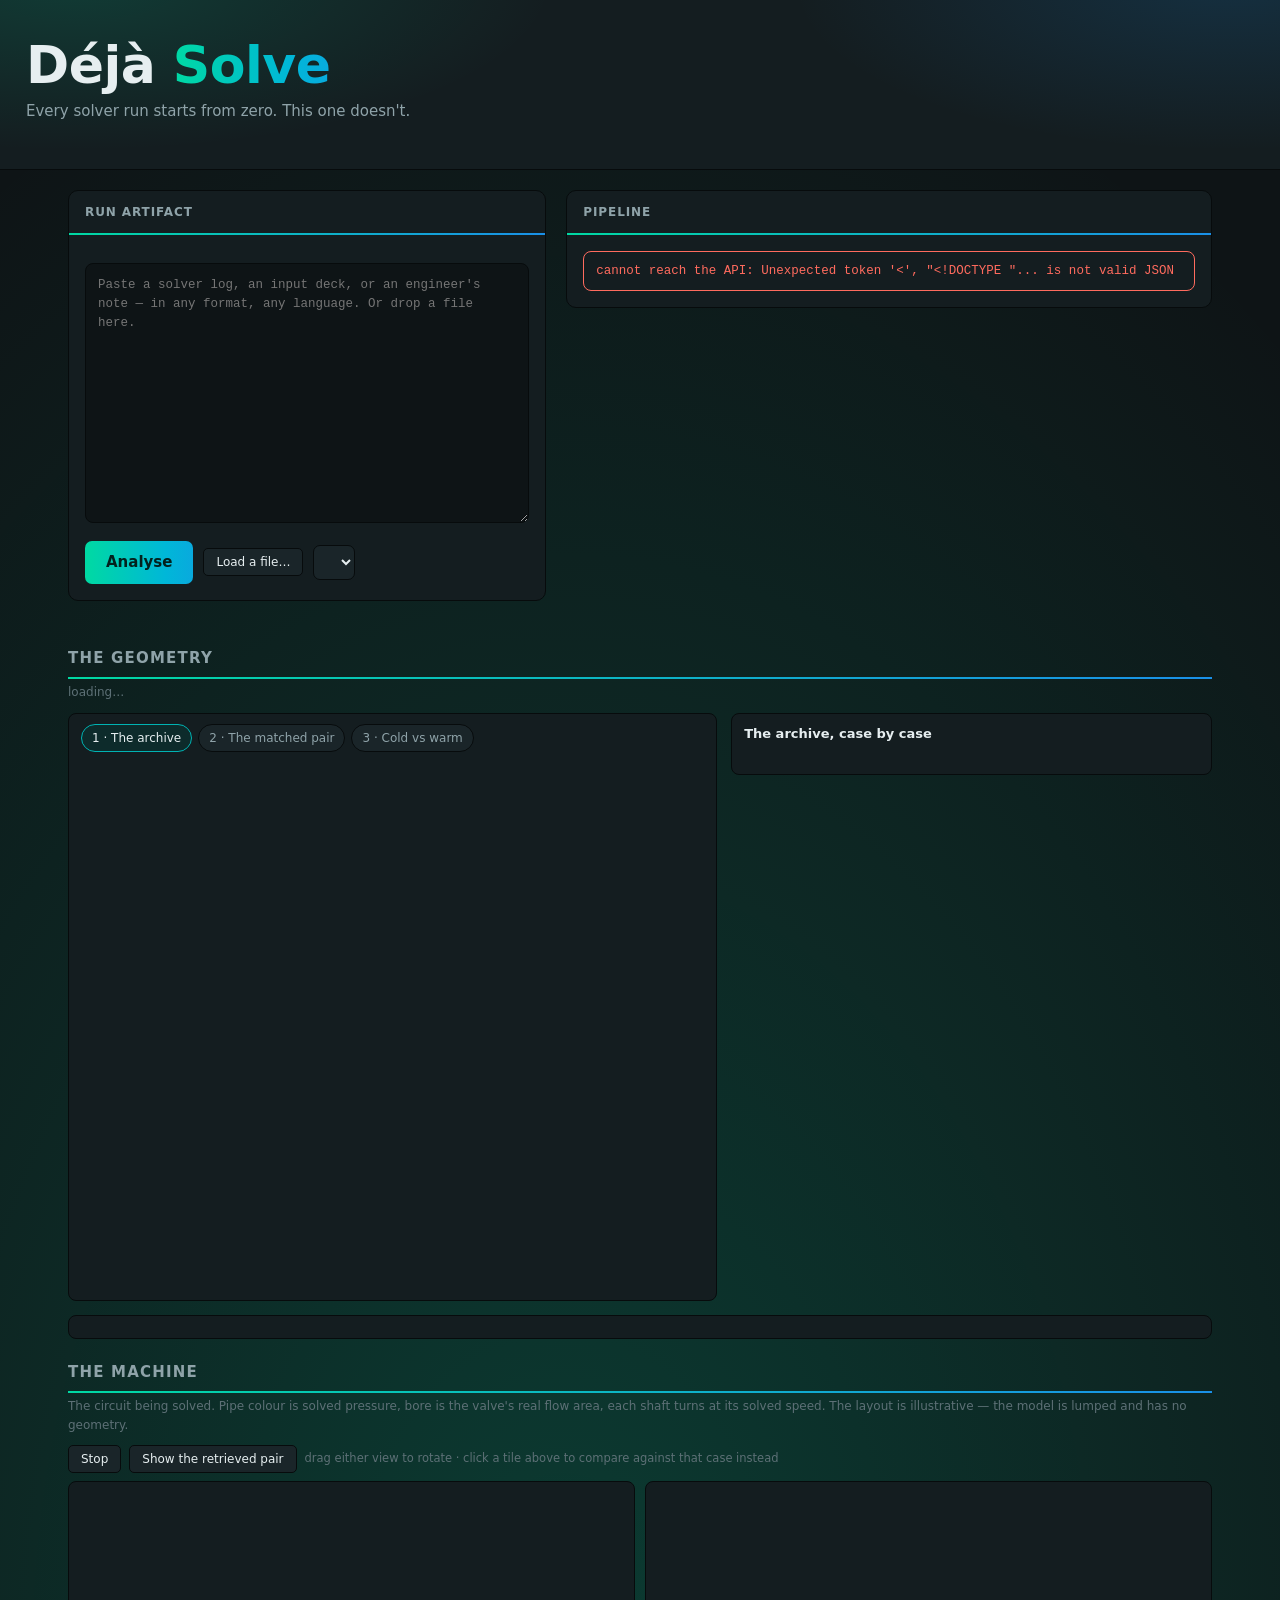
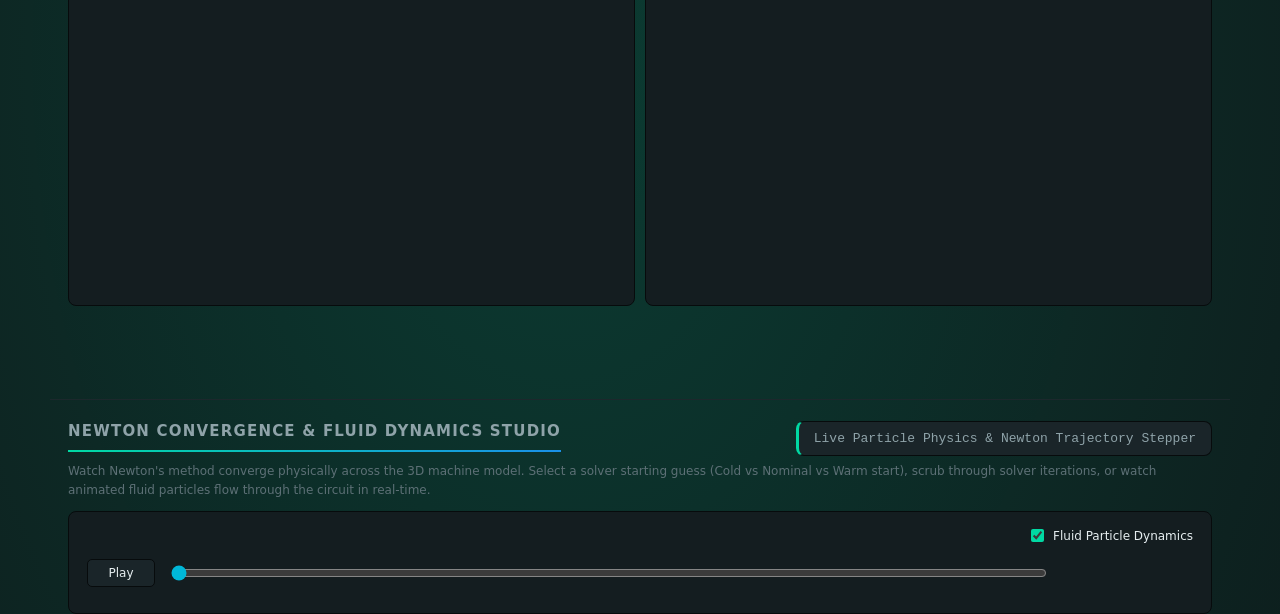
==== commit ded7c05d: "Fixed minor bugs and improved 3D model" ====
--- a/static/index.html
+++ b/static/index.html
@@ -1,2209 +1,287 @@
 <!doctype html>
 <html lang="en">
-<head>
-<meta charset="utf-8">
-<meta name="viewport" content="width=device-width, initial-scale=1">
-<title>Déjà Solve</title>
-<style>
-  :root{
-    --bg:#0e1416; --panel:#141d20; --panel-2:#1a2529;
-    /* outlines read as near-black on purpose -- the colour budget goes to the
-       gradient below, and a bright border would compete with it everywhere
-       it appears. --line-soft is for internal hairlines that should recede
-       (table rows, the panel/section divider) rather than read as a frame. */
-    --line:#070b0c; --line-soft:#1c282c;
-    --ink:#e6eef0; --dim:#8fa3a9; --faint:#5d7076;
-    --teal:#00b3b3; --teal-dim:#0a6b6b;
-    --ok:#3ddc97; --refuse:#ff6b5e; --warn:#ffb454; --skip:#3a4a50;
-    /* the brand gradient: petrol teal through cyan into a cooler blue. Used as
-       flowing text (the wordmark), a moving accent bar (header), and the
-       primary action -- three places, not everywhere, so it still reads as an
-       accent rather than wallpaper. Everywhere else keeps --teal. */
-    --grad-1:#00d9a3; --grad-2:#00b7d8; --grad-3:#1a90e8;
-    --grad: linear-gradient(90deg, var(--grad-1), var(--grad-2), var(--grad-3),
-                            var(--grad-2), var(--grad-1));
-    --mono:ui-monospace,"Cascadia Mono","SF Mono",Menlo,Consolas,monospace;
-  }
-  @keyframes gradflow{0%{background-position:0% 50%}
-                      100%{background-position:300% 50%}}
-  .gradtext{background:var(--grad);background-size:300% 100%;
-            -webkit-background-clip:text;background-clip:text;color:transparent;
-            -webkit-text-fill-color:transparent;
-            animation:gradflow 10s linear infinite}
-  @media(prefers-reduced-motion: reduce){
-    .gradtext,.run,header::after{animation:none!important}
-  }
-  *{box-sizing:border-box}
-  body{margin:0;color:var(--ink);
-       font:15px/1.5 system-ui,-apple-system,"Segoe UI",sans-serif;
-       /* the gradient as the page's own atmosphere rather than a UI accent:
-          three soft blooms of the brand hues, oversized and slowly drifting
-          behind everything. Panels stay fully opaque (--panel/--panel-2), so
-          this is only ever visible in the canvas and the gutters between
-          cards -- it never sits behind a table, a status colour, or a wire
-          diagram, which is where legibility actually lives on this page. */
-       background:
-         radial-gradient(58% 50% at 20% 34%, rgba(0,217,163,.20), transparent 70%),
-         radial-gradient(52% 50% at 84% 26%, rgba(26,144,232,.20), transparent 70%),
-         radial-gradient(60% 55% at 55% 108%, rgba(0,183,216,.15), transparent 70%),
-         var(--bg);
-       background-size:220% 220%,220% 220%,220% 220%,auto;
-       background-repeat:no-repeat;
-       animation:bgflow 34s ease-in-out infinite alternate}
-  @keyframes bgflow{
-    0%  {background-position:8% 6%,   92% 4%,  40% 100%, 0 0}
-    100%{background-position:26% 26%, 76% 26%, 58% 84%,  0 0}
-  }
-  @media(prefers-reduced-motion: reduce){ body{animation:none} }
-  header{position:relative;padding:38px 26px 26px;
-         border-bottom:1px solid var(--line);background:var(--panel);
-         overflow:hidden;display:flex;flex-direction:column;gap:20px}
-  /* a hero glow local to the header -- stronger and closer than the page wash
-     below it, so the title reads as the brightest thing on screen without the
-     header having to compete with the body's own drifting blooms */
-  header::before{content:'';position:absolute;inset:0;pointer-events:none;
-                background:
-                  radial-gradient(60% 160% at 6% -10%, rgba(0,217,163,.16), transparent 62%),
-                  radial-gradient(55% 160% at 96% -10%, rgba(26,144,232,.16), transparent 62%)}
-  header::after{content:'';position:absolute;left:0;right:0;bottom:-2px;height:2px;
-                background:var(--grad);background-size:300% 100%;
-                animation:gradflow 7s linear infinite}
-  .hero{position:relative}
-  h1{margin:0;font-size:clamp(32px,4.6vw,52px);letter-spacing:-.01em;
-     font-weight:750;line-height:1.04}
-  h1 span{}
-  .tagline{position:relative;color:var(--dim);font-size:15px;margin-top:8px;
-           max-width:56ch}
-  .badges{position:relative;display:flex;gap:12px;flex-wrap:wrap}
-  /* availability is a status, so it gets status colour, not just a suffix.
-     Option colours render in the popup on Chromium/Firefox; the closed select
-     is coloured directly so the state is visible without opening it. */
-  select option.on{color:var(--ok)}
-  select option.off{color:var(--refuse)}
-  select.on{color:var(--ok)} select.off{color:var(--refuse)}
-  .badge{display:inline-flex;align-items:baseline;gap:7px;
-         font:13px var(--mono);color:var(--dim);background:var(--panel-2);
-         border:1px solid var(--line);border-left:3px solid var(--badge-accent,var(--line));
-         border-radius:8px;padding:9px 15px;white-space:nowrap}
-  .badge b{color:var(--ink);font-weight:700;font-size:16px}
-  main{display:grid;grid-template-columns:minmax(320px,1fr) minmax(420px,1.35fr);
-       gap:20px;padding:20px 26px;align-items:start}
-  @media(max-width:900px){main{grid-template-columns:1fr}}
-  .panel{background:var(--panel);border:1px solid var(--line);border-radius:10px;overflow:hidden}
-  .panel > h2{margin:0;font-size:12px;text-transform:uppercase;letter-spacing:.9px;
-              color:var(--dim);padding:12px 16px;font-weight:600;
-              border-bottom:2px solid transparent;
-              border-image:linear-gradient(90deg,var(--grad-1),var(--grad-3)) 1}
-  /* `.ev h2` was here too until the Evidence panel moved to
-     presentation/evidence-section.html, which carries its own copy of these
-     rules -- a selector for an element this page no longer has reads like a
-     section someone forgot to render. */
-  .geo h2,.mach h2{border-bottom:2px solid transparent;
-              border-image:linear-gradient(90deg,var(--grad-1),var(--grad-3)) 1;
-              padding-bottom:8px}
-  .body{padding:16px}
-  .samples{display:flex;flex-wrap:wrap;gap:7px;margin-bottom:12px}
-  button{font:inherit;cursor:pointer;border-radius:7px;border:1px solid var(--line);
-         background:var(--panel-2);color:var(--ink);padding:7px 12px;transition:.14s}
-  button:hover{border-color:var(--teal-dim);color:var(--teal)}
-  button.chip{font:12px/1 var(--mono);padding:7px 10px}
-  button.chip.on{border-color:var(--grad-2);color:var(--grad-2);background:#0d2426}
-  textarea{width:100%;height:260px;resize:vertical;background:var(--bg);color:var(--ink);
-           border:1px solid var(--line);border-radius:8px;padding:12px;
-           font:12.5px/1.55 var(--mono);tab-size:2}
-  textarea:focus{outline:none;border-color:var(--grad-2)}
-  .row{display:flex;gap:10px;align-items:center;margin-top:12px;flex-wrap:wrap}
-  .run{background:var(--grad);background-size:300% 100%;border-color:transparent;
-       color:#03211d;font-weight:650;padding:9px 20px;
-       animation:gradflow 9s linear infinite}
-  .run:hover{filter:brightness(1.12)}
-  .run:disabled{opacity:.5;cursor:default;animation-play-state:paused}
-  select{font:13px var(--mono);background:var(--panel-2);color:var(--ink);
-         border:1px solid var(--line);border-radius:7px;padding:8px 10px}
-  .hint{color:var(--faint);font-size:12px}
-
-  /* pipeline */
-  .stage{display:grid;grid-template-columns:26px 128px 1fr;gap:12px;align-items:start;
-         padding:13px 16px;border-bottom:1px solid var(--line-soft);
-         opacity:0;transform:translateY(5px);animation:in .32s ease forwards}
-  @keyframes in{to{opacity:1;transform:none}}
-  .stage:last-child{border-bottom:none}
-  .dot{width:19px;height:19px;border-radius:50%;display:grid;place-items:center;
-       font-size:11px;font-weight:700;margin-top:1px}
-  .ok .dot{background:rgba(61,220,151,.14);color:var(--ok);border:1px solid var(--ok)}
-  /* warned and blocked are different statements, so they get different colour:
-     amber is a risk the engineer may accept, red is a fact they cannot. */
-  .warned .dot{background:rgba(255,180,84,.14);color:var(--warn);border:1px solid var(--warn)}
-  .blocked .dot{background:rgba(255,107,94,.14);color:var(--refuse);border:1px solid var(--refuse)}
-  .skipped .dot{background:transparent;color:var(--skip);border:1px dashed var(--skip)}
-  .stage .name{font-weight:600;font-size:13.5px}
-  .stage .sub{color:var(--faint);font-size:11.5px}
-  .stage .msg{font:12.8px/1.5 var(--mono);color:var(--dim);padding-top:1px}
-  .ok .msg{color:var(--ink)}
-  .warned .msg{color:var(--warn)}
-  .blocked .msg{color:var(--refuse)}
-  .skipped .name,.skipped .sub,.skipped .msg{color:var(--skip)}
-  .note{margin-top:8px;padding:9px 11px;border-left:2px solid var(--refuse);
-        background:rgba(255,107,94,.06);color:var(--dim);font-size:12.5px;line-height:1.5}
-  .sugg{margin-top:8px;font:12px/1.6 var(--mono);color:var(--dim)}
-  .foreign{margin-top:8px;font:11.8px/1.7 var(--mono);color:var(--dim);
-           border-left:2px solid var(--teal-dim);padding-left:10px}
-  .foreign .fk{display:inline-block;min-width:190px;color:var(--faint)}
-  .sugg b{color:var(--warn);font-weight:600}
-
-  /* headline */
-  .headline{display:flex;gap:22px;align-items:center;flex-wrap:wrap;
-            padding:16px;border-bottom:1px solid var(--line);background:var(--panel-2)}
-  .metric .k{font-size:11px;text-transform:uppercase;letter-spacing:.7px;color:var(--faint)}
-  .metric .v{font:22px/1.15 var(--mono);font-weight:650}
-  .metric .v.cold{color:var(--refuse)} .metric .v.warm{color:var(--ok)}
-  .metric .v.nominal{color:var(--warn)}
-  .metric .v.same{color:var(--teal);font-size:17px}
-  .arrow{color:var(--faint);font-size:20px}
-  .verdictbar{padding:11px 16px;font:12.8px var(--mono);border-bottom:1px solid var(--line-soft)}
-  .verdictbar.ok{color:var(--ok);background:rgba(61,220,151,.07)}
-  .verdictbar.warned{color:var(--warn);background:rgba(255,180,84,.07)}
-  .verdictbar.blocked{color:var(--refuse);background:rgba(255,107,94,.07)}
-
-  /* the report: what the engineers asked for instead of a silent refusal --
-     what happened, what it means, and what they can do about it */
-  .report{padding:14px 16px;border-bottom:1px solid var(--line-soft)}
-  .report.ok{background:rgba(61,220,151,.05);border-left:3px solid var(--ok)}
-  .report.warned{background:rgba(255,180,84,.07);border-left:3px solid var(--warn)}
-  .report.blocked{background:rgba(255,107,94,.07);border-left:3px solid var(--refuse)}
-  .report .rhead{font:11px var(--mono);letter-spacing:1.1px;text-transform:uppercase;
-                 margin-bottom:6px;font-weight:600}
-  .report.ok .rhead{color:var(--ok)}
-  .report.warned .rhead{color:var(--warn)}
-  .report.blocked .rhead{color:var(--refuse)}
-  .report .rreason{font:13px/1.5 var(--mono);color:var(--ink)}
-  .report .rcons{color:var(--dim);font-size:12.5px;margin-top:5px;line-height:1.55}
-  .ovr{margin-top:12px;display:flex;gap:8px;flex-wrap:wrap;align-items:center}
-  .ovrhint{flex:1 0 100%;color:var(--faint);font-size:12px}
-  .ovr input{flex:1 1 160px;min-width:120px;background:var(--bg);color:var(--ink);
-             border:1px solid var(--line);border-radius:7px;padding:7px 10px;
-             font:12.5px var(--mono)}
-  .ovr input:focus{outline:none;border-color:var(--warn)}
-  .ovrbtn{border-color:var(--warn);color:var(--warn)}
-  .ovrbtn:hover{background:rgba(255,180,84,.12);border-color:var(--warn);color:var(--warn)}
-
-  /* simulation is a departmental activity, so an accepted risk is attributed */
-  .audit{padding:12px 16px;border-top:1px solid var(--line-soft);background:var(--panel-2)}
-  .audit .ahead{font:11px var(--mono);letter-spacing:1.1px;text-transform:uppercase;
-                color:var(--faint);margin-bottom:7px;font-weight:600}
-  .audit .arow{font:11.8px/1.7 var(--mono);color:var(--dim)}
-  .audit .at{color:var(--faint)}
-  .audit b{color:var(--ink);font-weight:600}
-
-  table{width:100%;border-collapse:collapse;font:12.5px var(--mono)}
-  th{text-align:left;color:var(--faint);font-weight:600;font-size:11px;
-     text-transform:uppercase;letter-spacing:.6px;padding:9px 16px;
-     border-bottom:1px solid var(--line-soft)}
-  td{padding:7px 16px;border-bottom:1px solid var(--line-soft)}
-  tr:last-child td{border-bottom:none}
-  td.num{text-align:right;color:var(--ink)}
-  td.unit{color:var(--faint)} td.raw{color:var(--teal-dim);font-size:11.5px}
-  td.miss{color:var(--refuse);letter-spacing:.5px}
-  .empty{padding:40px 16px;text-align:center;color:var(--faint);font-size:13.5px}
-  .err{margin:16px;padding:12px;border:1px solid var(--refuse);border-radius:8px;
-       color:var(--refuse);font:12.5px var(--mono)}
-
-/* --- the geometry view ------------------------------------------------- */
-.geo{max-width:1180px;margin:26px auto 0;padding:0 18px}
-.geo h2{font-size:15px;letter-spacing:.08em;text-transform:uppercase;
-        color:var(--dim);margin:0 0 4px;font-weight:600}
-.geosub{color:var(--faint);font-size:12px;margin-bottom:12px;line-height:1.5}
-.geowrap{display:grid;grid-template-columns:minmax(0,1.35fr) minmax(0,1fr);
-         gap:14px;align-items:start}
-@media(max-width:900px){.geowrap{grid-template-columns:1fr}}
-.geostage{background:var(--panel);border:1px solid var(--line);border-radius:8px;
-          padding:10px 12px 12px;position:relative}
-.geotabs{display:flex;gap:6px;margin-bottom:8px;flex-wrap:wrap}
-.geotab{background:var(--panel-2);border:1px solid var(--line);color:var(--dim);
-        font:inherit;font-size:12px;padding:4px 10px;border-radius:999px;cursor:pointer}
-.geotab.on{border-color:var(--teal);color:var(--ink);background:#0d2b2b}
-.geotab:focus-visible{outline:2px solid var(--teal);outline-offset:1px}
-/* an arm the pipeline never solved. Shown rather than hidden: "warm — not run"
-   is the result, and a tab that quietly disappears looks like a missing
-   feature instead of a refusal. */
-.geotab[disabled]{opacity:.4;cursor:default;border-style:dashed}
-.geotab[disabled]:hover{border-color:var(--line);color:var(--dim)}
-input[type=range]:disabled{opacity:.35;cursor:default}
-.geoview{width:100%;display:block;touch-action:none;cursor:grab;user-select:none}
-.geoview.drag{cursor:grabbing}
-.geocap{color:var(--faint);font-size:11.5px;line-height:1.55;margin-top:8px;
-        min-height:52px}
-.geocap b{color:var(--ink);font-weight:600}
-.geokey{display:flex;gap:12px;flex-wrap:wrap;font-size:11px;color:var(--dim);
-        margin-top:6px}
-.geokey span{display:inline-flex;align-items:center;gap:5px}
-.geokey i{width:9px;height:9px;border-radius:50%;display:inline-block}
-.georow{display:flex;gap:8px;align-items:center;margin-top:8px;flex-wrap:wrap}
-.geobtn{background:var(--panel-2);border:1px solid var(--line);color:var(--ink);
-        font:inherit;font-size:12px;padding:4px 12px;border-radius:5px;cursor:pointer}
-.geobtn:hover{border-color:var(--teal)}
-.geobtn[disabled]{opacity:.45;cursor:default}
-.geosheet{background:var(--panel);border:1px solid var(--line);border-radius:8px;
-          padding:10px 12px 12px}
-.geosheet h3{margin:0 0 2px;font-size:13px;color:var(--ink);font-weight:600}
-.geosheet .cn{color:var(--faint);font-size:11.5px;margin-bottom:9px}
-.tiles{display:grid;grid-template-columns:repeat(auto-fill,minmax(104px,1fr));gap:6px}
-.tile{background:var(--panel-2);border:1px solid var(--line);border-radius:5px;
-      padding:0;cursor:pointer;overflow:hidden;display:block;width:100%}
-.tile:hover{border-color:var(--teal-dim)}
-.tile.on{border-color:var(--teal);box-shadow:0 0 0 1px var(--teal-dim)}
-.tile svg{display:block;width:100%}
-.tile .tl{font-size:9.5px;color:var(--faint);padding:1px 4px 3px;
-          display:flex;justify-content:space-between;font-family:var(--mono)}
-.tile.on .tl{color:var(--dim)}
-.geopair{display:grid;grid-template-columns:1fr 1fr;gap:8px;margin-top:2px}
-.geopair figure{margin:0;background:var(--panel-2);border:1px solid var(--line);
-                border-radius:5px;overflow:hidden}
-.geopair figcaption{font-size:10.5px;color:var(--faint);padding:2px 6px 4px;
-                    font-family:var(--mono)}
-.geonums{display:flex;gap:14px;flex-wrap:wrap;margin-top:9px;font-size:11.5px}
-.geonums div{color:var(--faint)}
-.geonums b{display:block;color:var(--ink);font-size:15px;font-family:var(--mono);
-           font-weight:600;line-height:1.35}
-.geomissing{color:var(--faint);font-size:12px;padding:10px 0}
-
-/* --- the machine ------------------------------------------------------- */
-.mach{max-width:1180px;margin:22px auto 0;padding:0 18px}
-.mach h2{font-size:15px;letter-spacing:.08em;text-transform:uppercase;
-         color:var(--dim);margin:0 0 4px;font-weight:600}
-.machsub{color:var(--faint);font-size:12px;margin-bottom:10px;line-height:1.55}
-.machsub b{color:var(--dim)}
-.machviews{display:grid;grid-template-columns:1fr 1fr;gap:10px}
-@media(max-width:760px){.machviews{grid-template-columns:1fr}}
-.machview{width:100%;display:block;background:var(--panel);touch-action:none;
-          border:1px solid var(--line);border-radius:8px;cursor:grab;user-select:none}
-.machview:active{cursor:grabbing}
-
-/* --- the failed runs ---------------------------------------------------- */
-.failwrap{background:var(--panel);border:1px solid var(--line);border-radius:8px;
-          padding:10px 12px 12px;margin-top:14px}
-.failwrap h3{margin:0 0 6px;font-size:13px;color:var(--ink);font-weight:600;
-             display:flex;align-items:baseline;gap:8px}
-.failwrap .failn{font-size:11px;color:var(--refuse);font-family:var(--mono);font-weight:400}
-.failnote{color:var(--faint);font-size:11.5px;line-height:1.6;margin-top:4px}
-.failnote b{color:var(--dim)}
-
-</style>
-</head>
-<body>
-<header>
-  <div class="hero">
-    <h1>Déjà <span class="gradtext">Solve</span></h1>
-    <div class="tagline">Every solver run starts from zero. This one doesn't.</div>
-  </div>
-  <div class="badges" id="badges"></div>
-</header>
-
-<main>
-  <section class="panel">
-    <h2>Run artifact</h2>
-    <div class="body">
-      <div class="samples" id="samples"></div>
-      <textarea id="text" spellcheck="false"
-                placeholder="Paste a solver log, an input deck, or an engineer's note — in any format, any language. Or drop a file here."></textarea>
-      <div class="row">
-        <button class="run" id="run">Analyse</button>
-        <button class="geobtn" id="loadfile">Load a file…</button>
-        <input type="file" id="fileinput" hidden
-               accept=".log,.txt,.dat,.bdf,text/plain">
-        <select id="backend" title="ingest backend"></select>
-        <span class="hint" id="hint"></span>
-      </div>
-    </div>
-  </section>
-
-  <section class="panel">
-    <h2>Pipeline</h2>
-    <div id="out"><div class="empty">Pick an artifact and press Analyse.</div></div>
-  </section>
-</main>
-
-<section class="geo" id="geo">
-  <h2>The geometry</h2>
-  <div class="geosub" id="geosub">loading&hellip;</div>
-  <div class="geowrap">
-    <div class="geostage">
-      <div class="geotabs" id="geotabs">
-        <button class="geotab on" data-mode="archive">1 &middot; The archive</button>
-        <button class="geotab" data-mode="pair">2 &middot; The matched pair</button>
-        <button class="geotab" data-mode="race">3 &middot; Cold vs warm</button>
-      </div>
-      <svg class="geoview" id="geoview" viewBox="0 0 520 372" role="img"
-           aria-label="solved states of the archive, projected to three dimensions"></svg>
-      <div class="georow" id="liverow"></div>
-      <div class="georow" id="georow"></div>
-      <div class="geokey" id="geokey"></div>
-      <div class="geocap" id="geocap"></div>
-    </div>
-    <div class="geosheet">
-      <h3>The archive, case by case</h3>
-      <div class="cn" id="sheetcn"></div>
-      <div class="tiles" id="tiles"></div>
-      <div class="geonums" id="geonums"></div>
-    </div>
-  </div>
-  <div class="failwrap" id="failwrap"></div>
-</section>
-
-<section class="mach" id="mach">
-  <h2>The machine</h2>
-  <div class="machsub" id="machsub">
-    The circuit being solved. Pipe colour is solved pressure, bore is the valve's real
-    flow area, each shaft turns at its solved speed. The layout is illustrative &mdash;
-    the model is lumped and has no geometry.
-  </div>
-  <div class="georow" style="margin-bottom:8px">
-    <button class="geobtn" id="machspin">Stop</button>
-    <button class="geobtn" id="machpair">Show the retrieved pair</button>
-    <span style="color:var(--faint);font-size:11.5px">drag either view to rotate
-      &middot; click a tile above to compare against that case instead</span>
-  </div>
-  <div class="machviews">
-    <svg class="machview" id="machL" viewBox="0 0 400 300" role="img"
-         aria-label="the query case, drawn as a hydraulic circuit"></svg>
-    <svg class="machview" id="machR" viewBox="0 0 400 300" role="img"
-         aria-label="the retrieved archive case, drawn as a hydraulic circuit"></svg>
-  </div>
-  <div class="geonums" id="machdiff"></div>
-  <div class="geocap" id="machnote"></div>
-</section>
-
-<section class="mach" id="flow" style="display:none;margin-top:24px;border-top:1px solid var(--line-soft);padding-top:20px">
-  <h2>Where the flow goes</h2>
-  <div class="machsub">
-    The same solved case, drawn as flow instead of pressure. Every leg carries
-    what the solver says it carries &mdash; the dots are spaced by flow rate, so
-    a tighter stream is more litres per minute. <b>The model is lumped and has no
-    pipe area, so there is no velocity to draw</b>: spacing is the honest
-    variable, not speed.
-  </div>
-  <svg id="flowview" viewBox="0 0 470 250" role="img"
-       aria-label="the analysed case, drawn as flow through the circuit"
-       style="width:100%;max-width:760px;display:block;background:var(--panel);
-              border:1px solid var(--line);border-radius:8px"></svg>
-  <div class="geonums" id="flownums"></div>
-  <div class="geocap" id="flowcap"></div>
-</section>
-
-<section class="mach" id="stepper" style="margin-top:24px;border-top:1px solid var(--line-soft);padding-top:20px">
-  <div style="display:flex;align-items:center;justify-content:space-between;flex-wrap:wrap;gap:10px">
-    <h2>Newton Convergence & Fluid Dynamics Studio</h2>
-    <span class="badge" style="--badge-accent:var(--grad-1)">Live Particle Physics & Newton Trajectory Stepper</span>
-  </div>
-  <div class="machsub" style="margin-top:6px">
-    Watch Newton's method converge physically across the 3D machine model. Select a solver starting guess (Cold vs Nominal vs Warm start), scrub through solver iterations, or watch animated fluid particles flow through the circuit in real-time.
-  </div>
-
-  <div class="geostage" style="margin-top:12px;padding:14px 18px">
-    <div style="display:flex;gap:12px;align-items:center;flex-wrap:wrap;justify-content:space-between">
-      <!-- Arm selector. Filled by renderStepperArms() from the iterates that
+  <head>
+    <meta charset="utf-8" />
+    <meta name="viewport" content="width=device-width, initial-scale=1" />
+    <title>Déjà Solve</title>
+    <link rel="stylesheet" href="/static/app.css" />
+  </head>
+  <body>
+    <header>
+      <div class="hero">
+        <h1>Déjà <span class="gradtext">Solve</span></h1>
+        <div class="tagline">
+          Every solver run starts from zero. This one doesn't.
+        </div>
+      </div>
+      <div class="badges" id="badges"></div>
+    </header>
+
+    <main>
+      <section class="panel">
+        <h2>Run artifact</h2>
+        <div class="body">
+          <div class="samples" id="samples"></div>
+          <textarea
+            id="text"
+            spellcheck="false"
+            placeholder="Paste a solver log, an input deck, or an engineer's note — in any format, any language. Or drop a file here."
+          ></textarea>
+          <div class="row">
+            <button class="run" id="run">Analyse</button>
+            <button class="geobtn" id="loadfile">Load a file…</button>
+            <input
+              type="file"
+              id="fileinput"
+              hidden
+              accept=".log,.txt,.dat,.bdf,text/plain"
+            />
+            <select id="backend" title="ingest backend"></select>
+            <span class="hint" id="hint"></span>
+            <!-- separate from #hint on purpose: #hint is the backend explanation,
+             rewritten by explain()/refreshHealth() on a 15s poll and on every
+             window focus. It used to be the only element loadFile() had to
+             put "loaded x.log (3.2 kB)" in, so that confirmation was gone
+             within fifteen seconds of dropping or picking a file -- the only
+             feedback the drop/browse affordance gives, disappearing before
+             most people would notice they were supposed to look for it. -->
+            <span class="hint" id="loadhint" style="color: var(--ok)"></span>
+          </div>
+        </div>
+      </section>
+
+      <section class="panel">
+        <h2>Pipeline</h2>
+        <div id="out">
+          <div class="empty">Pick an artifact and press Analyse.</div>
+        </div>
+      </section>
+    </main>
+
+    <section class="geo" id="geo">
+      <h2>The geometry</h2>
+      <div class="geosub" id="geosub">loading&hellip;</div>
+      <div class="geowrap">
+        <div class="geostage">
+          <div class="geotabs" id="geotabs">
+            <button class="geotab on" data-mode="archive" aria-pressed="true">
+              1 &middot; The archive
+            </button>
+            <button class="geotab" data-mode="pair" aria-pressed="false">
+              2 &middot; The matched pair
+            </button>
+            <button class="geotab" data-mode="race" aria-pressed="false">
+              3 &middot; Cold vs warm
+            </button>
+          </div>
+          <svg
+            class="geoview"
+            id="geoview"
+            viewBox="0 0 520 372"
+            role="img"
+            aria-label="solved states of the archive, projected to three dimensions"
+          ></svg>
+          <div class="georow" id="liverow"></div>
+          <div class="georow" id="georow"></div>
+          <div class="geokey" id="geokey"></div>
+          <div class="geocap" id="geocap"></div>
+        </div>
+        <div class="geosheet">
+          <h3>The archive, case by case</h3>
+          <div class="cn" id="sheetcn"></div>
+          <div class="tiles" id="tiles"></div>
+          <div class="geonums" id="geonums"></div>
+        </div>
+      </div>
+      <div class="failwrap" id="failwrap"></div>
+    </section>
+
+    <section class="mach" id="mach">
+      <h2>The machine</h2>
+      <div class="machsub" id="machsub">
+        The circuit being solved. Pipe colour is solved pressure, bore is the
+        valve's real flow area, each shaft turns at its solved speed. The layout
+        is illustrative &mdash; the model is lumped and has no geometry.
+      </div>
+      <div class="georow" style="margin-bottom: 8px">
+        <button class="geobtn" id="machspin">Stop</button>
+        <button class="geobtn" id="machpair">Show the retrieved pair</button>
+        <span style="color: var(--faint); font-size: 11.5px"
+          >drag either view to rotate &middot; click a tile above to compare
+          against that case instead</span
+        >
+      </div>
+      <div class="machviews">
+        <div class="machview" id="machL" style="aspect-ratio: 4/3;"
+             role="img" aria-label="the query case, drawn as a hydraulic circuit">
+          <div class="machlabel" id="machL-label"></div>
+          <div class="machcap" id="machL-cap"></div>
+        </div>
+        <div class="machview" id="machR" style="aspect-ratio: 4/3;"
+             role="img" aria-label="the retrieved archive case, drawn as a hydraulic circuit">
+          <div class="machlabel" id="machR-label"></div>
+          <div class="machcap" id="machR-cap"></div>
+        </div>
+      </div>
+      <div class="geonums" id="machdiff"></div>
+      <div class="geocap" id="machnote"></div>
+    </section>
+
+    <section
+      class="mach"
+      id="flow"
+      style="
+        display: none;
+        margin-top: 24px;
+        border-top: 1px solid var(--line-soft);
+        padding-top: 20px;
+      "
+    >
+      <h2>Where the flow goes</h2>
+      <div class="machsub">
+        The same solved case, drawn as flow instead of pressure. Every leg
+        carries what the solver says it carries &mdash; the dots are spaced by
+        flow rate, so a tighter stream is more litres per minute.
+        <b
+          >The model is lumped and has no pipe area, so there is no velocity to
+          draw</b
+        >: spacing is the honest variable, not speed.
+      </div>
+      <svg
+        id="flowview"
+        viewBox="0 0 470 250"
+        role="img"
+        aria-label="the analysed case, drawn as flow through the circuit"
+        style="
+          width: 100%;
+          max-width: 760px;
+          display: block;
+          background: var(--panel);
+          border: 1px solid var(--line);
+          border-radius: 8px;
+        "
+      ></svg>
+      <div class="geonums" id="flownums"></div>
+      <div class="geocap" id="flowcap"></div>
+    </section>
+
+    <section
+      class="mach"
+      id="stepper"
+      style="
+        margin-top: 24px;
+        border-top: 1px solid var(--line-soft);
+        padding-top: 20px;
+      "
+    >
+      <div
+        style="
+          display: flex;
+          align-items: center;
+          justify-content: space-between;
+          flex-wrap: wrap;
+          gap: 10px;
+        "
+      >
+        <h2>Newton Convergence & Fluid Dynamics Studio</h2>
+        <span class="badge" style="--badge-accent: var(--grad-1)"
+          >Live Particle Physics & Newton Trajectory Stepper</span
+        >
+      </div>
+      <div class="machsub" style="margin-top: 6px">
+        Watch Newton's method converge physically across the 3D machine model.
+        Select a solver starting guess (Cold vs Nominal vs Warm start), scrub
+        through solver iterations, or watch animated fluid particles flow
+        through the circuit in real-time.
+      </div>
+
+      <div class="geostage" style="margin-top: 12px; padding: 14px 18px">
+        <div
+          style="
+            display: flex;
+            gap: 12px;
+            align-items: center;
+            flex-wrap: wrap;
+            justify-content: space-between;
+          "
+        >
+          <!-- Arm selector. Filled by renderStepperArms() from the iterates that
            actually exist for the case on screen -- the counts here are not
            typed in, because they change with every artifact analysed. -->
-      <div class="geotabs" id="steparms" style="margin:0"></div>
-
-      <!-- Fluid Flow Toggle -->
-      <div style="display:flex;align-items:center;gap:8px">
-        <label style="font-size:12px;color:var(--ink);cursor:pointer;display:inline-flex;align-items:center;gap:6px">
-          <input type="checkbox" id="flowparticles" checked style="accent-color:var(--grad-1);cursor:pointer">
-          Fluid Particle Dynamics
-        </label>
-      </div>
-    </div>
-
-    <!-- Timeline Slider Row -->
-    <div style="display:flex;align-items:center;gap:14px;margin-top:14px;flex-wrap:wrap">
-      <button class="geobtn" id="stepplay" style="min-width:68px">Play</button>
-      <input type="range" id="steprange" min="0" max="0" value="0"
-             aria-label="Newton iteration"
-             style="flex:1;min-width:180px;accent-color:var(--grad-2);cursor:pointer">
-      <span style="font:13px var(--mono);color:var(--ink);min-width:130px" id="steptext"></span>
-    </div>
-
-    <!-- Stats & Residual readout -->
-    <div class="geonums" id="stepreadout" style="margin-top:12px"></div>
-  </div>
-</section>
-
-<script>
-const $ = s => document.querySelector(s);
-const esc = s => String(s).replace(/[&<>"]/g, c =>
-  ({'&':'&amp;','<':'&lt;','>':'&gt;','"':'&quot;'}[c]));
-const fmt = v => (v === null || v === undefined) ? '' :
-  (Math.abs(v) >= 1e-4 && Math.abs(v) < 1e6) ? (+v.toPrecision(6)).toString()
-                                             : v.toExponential(3);
-
-let SAMPLES = [];
-
-//: label for each backend id. `auto` is always offered and always works —
-//: it degrades to the parser rather than failing.
-const BACKEND_LABEL = {hybrid:'hybrid (parser + local model)',
-                       rules:'rules only (instant)',
-                       ollama:'Ollama only (local)'};
-
-//: last health payload, so `explain()` can describe the current selection
-//: without another round trip
-let HEALTH = {};
-
-function renderHealth(h){
-  HEALTH = h;
-  const B = h.backends || {};
-  const ready = Object.keys(B).filter(k => B[k].available);
-
-  // "cases" was true until the failed runs were kept as well. Both halves, and
-  // the failed one is amber rather than red: a failed run is not an error, it is
-  // the more expensive half of what the archive knows.
-  const failed = h.archive_failed
-    ? ` <span style="color:var(--warn)">&middot; <b>${h.archive_failed}</b> failed</span>` : '';
-  //: each stat gets a category accent (--badge-accent) so archive / ingest /
-  //: local read as three distinct facts at a glance, the way a dashboard's
-  //: KPI row does, rather than as one run of small grey text.
-  $('#badges').innerHTML =
-    `<span class="badge" style="--badge-accent:var(--grad-1)">archive
-       <b>${h.archive_size}</b> solved${failed}</span>` +
-    `<span class="badge" style="--badge-accent:var(--grad-3)">ingest
-       <b>${ready.join(' + ') || 'none'}</b></span>` +
-    (B.ollama && B.ollama.available
-      ? `<span class="badge" style="--badge-accent:var(--ok);color:var(--ok)">local
-           <b>on-prem</b></span>` : '');
-
-  // Whatever /api/health offers is what the page offers — the list is not
-  // written out here, so a backend can never exist on one side only.
-  // Unavailable ones stay visible with the reason in the label; hiding them
-  // is how a demo ends up with an unexplained missing feature.
-  // `auto` is deliberately absent from this list, though it remains the default
-  // for the CLI and `POST /api/analyse`. A dropdown entry whose meaning changes
-  // with what happens to be running is the wrong thing to have on a stage: the
-  // page's whole argument is that it shows which component did what, and an
-  // option that silently resolves to hybrid or to rules hides exactly that.
-  // Choosing the backend by name means the demo can never be asked "so which
-  // one actually ran?" without the screen already answering.
-  const sel = $('#backend');
-  const keep = sel.value;                     // survive a refresh mid-demo
-  const markup =
-    Object.keys(B).map(k =>
-      `<option class="${B[k].available ? 'on' : 'off'}" value="${k}"` +
-      `${B[k].available ? '' : ' data-off="1"'}>ingest: ${BACKEND_LABEL[k]||k}` +
-      `${B[k].available ? '' : ' - unavailable'}</option>`).join('');
-  // Rebuilding on every poll would close an open dropdown under the user's
-  // cursor, so only touch the DOM when the availability picture changed.
-  if(sel.innerHTML !== markup){
-    sel.innerHTML = markup;
-    // keep the operator's choice across a poll; otherwise open on the best
-    // backend that is actually up, which is what `auto` used to decide silently
-    sel.value = [...sel.options].some(x => x.value === keep) ? keep
-              : (B.hybrid && B.hybrid.available ? 'hybrid' : 'rules');
-  }
-  explain();
-}
-
-function explain(){
-  const sel = $('#backend');
-  const B = HEALTH.backends || {};
-  const o = sel.selectedOptions[0];
-  const k = sel.value;
-  $('#hint').textContent = B[k] ? B[k].detail : '';
-  const off = !!(o && o.dataset.off);
-  $('#hint').style.color = off ? 'var(--refuse)' : 'var(--ok)';
-  sel.classList.toggle('off', off);
-  sel.classList.toggle('on', !off);
-}
-
-//: Health is a live property, not a load-time fact: Ollama can come up or go
-//: away while the page sits open. Re-read it rather than leaving the page
-//: asserting something that stopped being true — a demo that says
-//: "unavailable" about a backend you just fixed is the worst kind of wrong.
-async function refreshHealth(){
-  try{ renderHealth(await (await fetch('/api/health')).json()); }
-  catch(e){ /* transient: keep showing the last known state */ }
-}
-
-
-/* --- the geometry view --------------------------------------------------
-//: Three beats on one viewport: where the archive's solved states sit, which
-//: one was retrieved for a query, and what the solver then does from each
-//: starting guess. Hand-drawn SVG for the same reason every other graphic here
-//: is — one file, no CDN, and a conference room with no internet. (This used to
-//: read "for the same reason as lineChart above"; `lineChart` left with the
-//: Evidence panel and the comment kept pointing at it.)
-//:
-//: Everything drawn here comes from viz_results.json, which `viz.py` refuses
-//: to write if its iteration counts disagree with results.json. The picture
-//: cannot quote a number the benchmark does not.
-*/
-let VIZ = null;
-/* --- the analysed case, placed in the same space -------------------------
-//: Everything above draws what `viz.py` measured offline. This connects it to
-//: what the operator just ran: the case they analysed is projected with the
-//: *published transform* -- the same mu/sd/basis the archive was projected
-//: with -- so a case the archive has never seen lands in the archive's own
-//: coordinates rather than in a second, incomparable picture.
-//:
-//: No geometry is computed here that the pipeline did not already compute.
-//: `POST /api/analyse` returns the solved state, the retrieved neighbour's
-//: state and the three Newton paths; this only multiplies them by a matrix.
-*/
-let LIVE = null;
-
-function projectState(sol){
-  const T = VIZ.projection.transform;
-  const z = T.state_order.map((k, i) => ((sol[k] - T.mu[i]) / T.sd[i]) - T.centre[i]);
-  return T.basis.map(row => row.reduce((a, w, i) => a + w * z[i], 0));
-}
-
-//: a live case is only placeable once it has actually been solved. A refusal --
-//: incomplete card, foreign domain, blocked transfer -- has no solved state, and
-//: inventing a position for it would be the one dishonesty this whole view is
-//: built to avoid. Those return null and the views keep showing the fixture.
-function liveFromTrace(t){
-  const sol = t && t.solve && t.solve.solution;
-  const ret = t && t.retrieval;
-  if(!sol || !ret || !ret.solution) return null;
-  return {
-    id: (t.artifact || 'your run'),
-    params: t.card.params,
-    solution: sol,
-    xyz: projectState(sol),
-    relief_open: !!(t.solve.regime && t.solve.regime.relief_open),
-    neighbour: {
-      id: ret.case_id,
-      params: ret.params,
-      solution: ret.solution,
-      xyz: projectState(ret.solution),
-      relief_open: !!(ret.regime && ret.regime.relief_open),
-    },
-    distance: ret.distance,
-    paths: t.solve.paths || {},
-    iterations: {cold: t.solve.cold_iterations, nominal: t.solve.nominal_iterations,
-                 warm: t.solve.warm_iterations},
-    //: which arms actually converged, carried alongside their counts. A count
-    //: on its own cannot be read: the cold arm reports the iteration it stalled
-    //: on exactly as it reports the iteration it finished on.
-    converged: {cold: t.solve.cold_converged, nominal: t.solve.nominal_converged,
-                warm: t.solve.warm_converged},
-    agreement: t.solve.agreement,
-    agreementAgainst: t.solve.agreement_against,
-    //: whether the archive was used at all. A warned transfer the engineer left
-    //: standing still retrieves a neighbour and still reports it -- it just
-    //: never starts from it -- so `neighbour` being present is not the same
-    //: statement as "this run warm-started", and the panels below must not read
-    //: it as one.
-    usedArchive: t.solve.warm_iterations !== undefined,
-    outcome: t.outcome,
-  };
-}
-
-//: every panel in this section, re-rendered from whatever `LIVE` now is. One
-//: function because they must never be refreshed in different combinations --
-//: updating the view and the machine panel but not the contact sheet is exactly
-//: how the sheet came to quote a different case from the banner above it.
-function renderGeoAll(){
-  GEO.bounds = geoBounds();              // the live paths may reach further out
-  renderControls(); renderView(); renderMachPanel(); renderFailures();
-  renderGeoNums();
-  if(typeof updateStepperUI === 'function') updateStepperUI();
-}
-
-//: back to the exemplar `viz.py` shipped, with an optional line saying why.
-//: Used by the "Show the shipped example" button and by `adoptTrace` when a run
-//: is refused -- both need the same teardown, and having only the button do it
-//: is what left a refused run showing the previous case's geometry.
-function showFixture(note){
-  LIVE = null;
-  MACH.right = null;
-  MACH.overrideState = null;
-  MACH.overrideLabel = null;
-  GEO.sel = null;
-  document.querySelectorAll('.tile').forEach(x => x.classList.remove('on'));
-  $('#liverow').innerHTML = note || '';
-  renderGeoAll();
-}
-
-function adoptTrace(t){
-  const live = liveFromTrace(t);
-  if(!live){
-    //: A refusal has no solved state, so there is nothing to place in a space
-    //: built out of solved states, and inventing a position for it is the one
-    //: dishonesty this view exists to avoid.
-    //:
-    //: But "nothing to place" was implemented as an early return, and `LIVE` was
-    //: never cleared -- so the *previous* run stayed on screen underneath a
-    //: banner reading "the artifact you just analysed". Analyse `run-bigpump.log`
-    //: and then the NASTRAN deck and the section correctly refuses the deck three
-    //: panels up while still captioning a hydraulic run from two clicks ago as
-    //: the thing you just submitted. Falling back to the fixture is what the
-    //: comment here always claimed happened; now it does.
-    showFixture(
-      `<span style="color:var(--warn);font-size:11.5px"><b>${esc(t.artifact || 'that artifact')}</b>
-         produced no solved state (${esc((t.outcome || 'refused').replace(/_/g, ' '))}),
-         so there is nothing to place in this space &mdash; showing the shipped
-         example instead. The refusal is above.</span>`);
-    return;
-  }
-  LIVE = live;
-  MACH.right = null;
-  MACH.overrideState = null;
-  MACH.overrideLabel = null;
-  GEO.sel = null;
-  document.querySelectorAll('.tile').forEach(x => x.classList.remove('on'));
-  //: the banner states what actually happened to *this* run. It used to say
-  //: "and the case retrieval chose for it" unconditionally, which on a warned
-  //: transfer described the opposite of what the pipeline did three panels
-  //: above: retrieval found the case, the verifier warned, and the solver never
-  //: touched it. The neighbour is still drawn -- seeing what was rejected is
-  //: the point -- but it is labelled as rejected.
-  $('#liverow').innerHTML =
-    `<button class="geobtn" id="livereset">Show the shipped example</button>` +
-    (live.usedArchive
-      ? `<span style="color:var(--ok);font-size:11.5px">showing <b>${esc(live.id)}</b>
-           &mdash; the artifact you just analysed, and the case retrieval chose for it</span>`
-      : `<span style="color:var(--warn);font-size:11.5px">showing <b>${esc(live.id)}</b>
-           &mdash; the artifact you just analysed, beside the case retrieval found and
-           <b>the verifier refused</b>. It was not used as a starting point.</span>`);
-  $('#livereset').onclick = () => showFixture();
-  renderGeoAll();
-}
-
-//: from here down, the views ask these two for their subject instead of
-//: reaching into VIZ directly, so one branch decides "live or fixture" and the
-//: three panels can never disagree about which case they are showing.
-function subjectPair(){
-  return LIVE ? {query: LIVE, neighbour: LIVE.neighbour,
-                 distance: LIVE.distance, live: true}
-              : {query: VIZ.pair.query, neighbour: VIZ.pair.neighbour,
-                 distance: VIZ.pair.setup_distance, live: false};
-}
-function subjectRace(){
-  if(!LIVE || !LIVE.paths || !LIVE.paths.cold) return VIZ.race;
-  const out = {};
-  for(const k of ['cold','nominal','warm']){
-    const p = LIVE.paths[k];
-    if(!p) continue;
-    //: `converged` travels with the count, because a path's length is the
-    //: number of steps taken and says nothing about whether the last one
-    //: arrived anywhere. Every caller that prints an iteration count has to be
-    //: able to tell a result from a stall. `VIZ.race` already carries the flag,
-    //: so the fixture and the live run answer the same question the same way.
-    out[k] = {iterations: p.length - 1,
-              converged: (LIVE.converged || {})[k] !== false,
-              path_xyz: p.map(row => projectState(
-                Object.fromEntries(VIZ.projection.transform.state_order
-                  .map((n, i) => [n, row[i]]))))};
-  }
-  return out;
-}
-const GEO = {mode:'archive', yaw:0.62, pitch:0.34, step:0, spin:true,
-             sel:null, bounds:null, raf:null, playing:false};
-
-//: pressure ramp, dark-cool to hot. Not decoration: p1 is the manifold and p3
-//: is the return line, so a tile that reads dark on the right is a case where
-//: most of the pump's pressure was spent, which is what the eye should catch.
-const RAMP = [[0,[22,65,63]],[0.33,[10,107,107]],[0.6,[0,179,179]],
-              [0.8,[255,180,84]],[1,[255,107,94]]];
-function ramp(t){
-  t = Math.max(0, Math.min(1, t));
-  for(let i=1;i<RAMP.length;i++){
-    if(t <= RAMP[i][0]){
-      const [a,ca]=RAMP[i-1], [b,cb]=RAMP[i], u=(t-a)/(b-a||1);
-      return `rgb(${ca.map((v,k)=>Math.round(v+(cb[k]-v)*u)).join(',')})`;
-    }
-  }
-  return `rgb(${RAMP[RAMP.length-1][1].join(',')})`;
-}
-
-//: orthographic yaw-then-pitch. Orthographic rather than perspective because
-//: this is a map of a space, not a photograph of an object — a perspective
-//: divide would make equal distances look unequal, which is the one thing a
-//: picture about distance must not do.
-function rot3(p){
-  const cy=Math.cos(GEO.yaw), sy=Math.sin(GEO.yaw);
-  const cp=Math.cos(GEO.pitch), sp=Math.sin(GEO.pitch);
-  const x=p[0], y=p[1], z=p[2];
-  const x1 = x*cy + z*sy, z1 = z*cy - x*sy;
-  return [x1, y*cp - z1*sp, y*sp + z1*cp];
-}
-
-//: the largest distance from the centre, not the largest coordinate. Rotation
-//: preserves length, so a scale set from the radius fits at every viewing angle
-//: — sizing from per-axis extents instead makes the cloud breathe as it spins.
-function geoBounds(){
-  const pts = VIZ.archive.map(a => a.xyz).concat(
-    Object.values(subjectRace()).flatMap(r => r.path_xyz));
-  let m = 0;
-  for(const p of pts) m = Math.max(m, Math.hypot(p[0], p[1], p[2]));
-  return m || 1;
-}
-
-const VW = 520, VH = 372, VCX = 250, VCY = 180;
-function screen(p){
-  const r = rot3(p), s = 166 / GEO.bounds;
-  return [VCX + r[0]*s, VCY - r[1]*s, r[2]];
-}
-
-//: a triad rather than boxed axes: the three directions are principal
-//: components, so their *orientation* is meaningful and their origin is not.
-function triad(){
-  const o = [455, 322], L = 30;
-  return VIZ.projection.axes.map((ax, i) => {
-    const v = [0,0,0]; v[i] = 1;
-    const r = rot3(v);
-    const x = o[0] + r[0]*L, y = o[1] - r[1]*L;
-    return `<line x1="${o[0]}" y1="${o[1]}" x2="${x.toFixed(1)}" y2="${y.toFixed(1)}"
-                  stroke="#3a4a50" stroke-width="1.2"/>
-            <text x="${x.toFixed(1)}" y="${(y-3).toFixed(1)}" fill="#5d7076"
-                  font-size="9" text-anchor="middle">${ax.variance_pct.toFixed(1)}%</text>`;
-  }).join('');
-}
-
-function dot(p, r, fill, op, extra){
-  const s = screen(p);
-  return {z:s[2], svg:`<circle cx="${s[0].toFixed(1)}" cy="${s[1].toFixed(1)}"
-    r="${r}" fill="${fill}" opacity="${op}" ${extra||''}/>`};
-}
-
-function polyline(path, colour, upto){
-  const pts = path.slice(0, upto == null ? path.length : upto+1).map(screen);
-  if(!pts.length) return '';
-  const d = pts.map((p,i) => `${i?'L':'M'}${p[0].toFixed(1)},${p[1].toFixed(1)}`).join(' ');
-  const dots = pts.map((p,i) =>
-    `<circle cx="${p[0].toFixed(1)}" cy="${p[1].toFixed(1)}"
-       r="${i===pts.length-1?4.2:2.4}" fill="${colour}"
-       stroke="${i===pts.length-1?'#0e1416':'none'}" stroke-width="1"/>`).join('');
-  return `<path d="${d}" fill="none" stroke="${colour}" stroke-width="1.8"
-                opacity="0.95" stroke-linejoin="round"/>${dots}`;
-}
-
-const ARM = {cold:{c:'#8fa3a9', label:'cold — every unknown at zero'},
-             nominal:{c:'#ffb454', label:'nominal — an engineer’s guess'},
-             warm:{c:'#3ddc97', label:'warm — the retrieved state'}};
-
-function renderView(){
-  if(!VIZ) return;
-  const layers = [];
-  const dim = GEO.mode !== 'archive';
-
-  for(const a of VIZ.archive){
-    const on = GEO.sel === a.id;
-    layers.push(dot(a.xyz, on ? 5 : 2.6,
-      on ? '#e6eef0' : (a.relief_open ? '#ffb454' : '#00b3b3'),
-      on ? 1 : (dim ? 0.16 : 0.62),
-      on ? 'stroke="#00b3b3" stroke-width="1.5"' : ''));
-  }
-  //: the analysed case is drawn on top of the cloud in every mode -- it is the
-  //: subject, and a subject that vanishes when you change tab is not one.
-  if(LIVE && GEO.mode !== 'race'){
-    layers.push(dot(LIVE.neighbour.xyz, 5.5, '#00b3b3', 1,
-                    'stroke="#0e1416" stroke-width="1.5"'));
-    layers.push(dot(LIVE.xyz, 6, '#3ddc97', 1, 'stroke="#0e1416" stroke-width="1.5"'));
-  }
-  layers.sort((u,v) => u.z - v.z);
-  let svg = layers.map(l => l.svg).join('');
-
-  if(GEO.mode === 'pair'){
-    const P = subjectPair();
-    const q = screen(P.query.xyz), n = screen(P.neighbour.xyz);
-    svg += `<line x1="${q[0].toFixed(1)}" y1="${q[1].toFixed(1)}"
-                  x2="${n[0].toFixed(1)}" y2="${n[1].toFixed(1)}"
-                  stroke="#3ddc97" stroke-width="1.4" stroke-dasharray="4 3"/>`;
-    svg += `<circle cx="${n[0].toFixed(1)}" cy="${n[1].toFixed(1)}" r="6"
-              fill="#00b3b3" stroke="#0e1416" stroke-width="1.5"/>
-            <circle cx="${q[0].toFixed(1)}" cy="${q[1].toFixed(1)}" r="6"
-              fill="#3ddc97" stroke="#0e1416" stroke-width="1.5"/>
-            <text x="${(n[0]+9).toFixed(1)}" y="${(n[1]+4).toFixed(1)}" fill="#8fa3a9"
-              font-size="10.5" font-family="ui-monospace,monospace">${esc(P.neighbour.id)}</text>
-            <text x="${(q[0]+9).toFixed(1)}" y="${(q[1]+4).toFixed(1)}" fill="#e6eef0"
-              font-size="10.5" font-family="ui-monospace,monospace">${esc(P.query.id)}</text>`;
-  }
-
-  if(GEO.mode === 'race'){
-    const R = subjectRace();
-    for(const k of ['cold','nominal','warm'])
-      if(R[k]) svg += polyline(R[k].path_xyz, ARM[k].c, GEO.step);
-  }
-
-  $('#geoview').innerHTML = svg + triad();
-}
-
-function renderControls(){
-  const m = GEO.mode;
-  if(m === 'race'){
-    const R = subjectRace();
-    const maxStep = Math.max(...Object.values(R).map(r => r.path_xyz.length - 1));
-    $('#georow').innerHTML =
-      `<button class="geobtn" id="geoplay">${GEO.playing ? 'Pause' : 'Play'}</button>
-       <button class="geobtn" id="georeset">Reset</button>
-       <span style="color:var(--faint);font-size:11.5px">
-         iteration <b style="color:var(--ink);font-family:var(--mono)">${Math.min(GEO.step,maxStep)}</b>
-         of ${maxStep}</span>`;
-    $('#geoplay').onclick = () => { GEO.playing = !GEO.playing;
-      if(GEO.playing && GEO.step >= maxStep) GEO.step = 0; renderControls(); };
-    $('#georeset').onclick = () => { GEO.step = 0; GEO.playing = false;
-      renderControls(); renderView(); };
-    //: the count and its caveat live in one element on purpose -- `.geokey span`
-    //: is an inline-flex row with a 5px gap, so a second child would be pushed
-    //: away from the text it qualifies and render as "7 iterations , did not
-    //: converge"
-    $('#geokey').innerHTML = ['cold','nominal','warm'].filter(k => R[k]).map(k =>
-      `<span><i style="background:${ARM[k].c}"></i>${esc(ARM[k].label)} &mdash;
-        <b style="color:${R[k].converged === false ? 'var(--refuse)' : 'var(--ink)'}"
-        >${R[k].iterations} iterations${
-          R[k].converged === false ? ', did not converge' : ''}</b></span>`).join('');
-  }else{
-    $('#georow').innerHTML =
-      `<button class="geobtn" id="geospin">${GEO.spin ? 'Stop' : 'Spin'}</button>
-       <span style="color:var(--faint);font-size:11.5px">drag to rotate</span>`;
-    $('#geospin').onclick = () => { GEO.spin = !GEO.spin; renderControls(); };
-    $('#geokey').innerHTML =
-      `<span><i style="background:#00b3b3"></i>relief valve closed</span>
-       <span><i style="background:#ffb454"></i>relief valve open</span>` +
-      (m === 'pair' ? `<span><i style="background:#3ddc97"></i>the query</span>` : '');
-  }
-  $('#geocap').innerHTML = CAPTION[m]();
-}
-
-const CAPTION = {
-  archive: () => {
-    const p = VIZ.projection;
-    return `${VIZ.config.archive_size} solved cases, placed by where their answer landed.
-      Three axes carry <b>${p.top3_variance_pct}%</b> of the variance. Distances quoted
-      here are true seven-parameter distances, not screen distances.`;
-  },
-  pair: () => {
-    const P = subjectPair(), g = pairGap(P);
-    return `<b>${esc(P.query.id)}</b> &rarr; <b>${esc(P.neighbour.id)}</b> at distance
-      <b>${(+P.distance).toFixed(3)}</b>. Solved states differ by
-      <b>${g.dp.toFixed(1)} bar</b> and <b>${Math.round(g.dw)} rev/min</b>.`;
-  },
-  race: () => {
-    const R = subjectRace();
-    const n = k => R[k] ? R[k].iterations : '&mdash;';
-    //: "same answer" is a claim about arms that both ran and both converged.
-    //: On a warned transfer there is no warm arm to agree with anything, and
-    //: on a case where the flat start stalls there is a count that is not a
-    //: result. The sentence used to assert agreement in both situations.
-    const stalled = ['cold','nominal','warm']
-      .filter(k => R[k] && R[k].converged === false);
-    const tail = !R.warm
-      ? ` &mdash; the warm arm was not run: the transfer was warned and left
-          standing, so the solver started from the nominal guess instead.`
-      : stalled.length
-      ? ` &mdash; same answer, from the arms that got one: the
-          <b>${stalled.join(' and ')}</b> start did not converge at all.`
-      : ' &mdash; same answer.';
-    return `Only the starting point differs. Cold <b>${n('cold')}</b>,
-      nominal <b>${n('nominal')}</b>, warm <b>${n('warm')}</b> iterations${tail}`;
-  },
-};
-
-/* --- the contact sheet ------------------------------------------------- */
-//: a schematic, not a rendering. The circuit this solves is a lumped hydraulic
-//: network — there is no geometry in the model, so drawing geometry would be
-//: inventing it. An Amesim-shaped sketch is both honest and the vocabulary the
-//: audience already reads: pipe colour is solved pressure, ring fill is solved
-//: shaft speed, and every number in it came out of the solver.
-let PSCALE = 1;
-function schematic(c, w){
-  const s = c.solution, p = c.params;
-  const col = v => ramp(v / PSCALE);
-  const branch = (Y, p2, p3, w_, area) => {
-    const spd = Math.min(1, Math.abs(w_) / 2600);
-    const circ = 2 * Math.PI * 7.5;
-    return `
-      <line x1="30" y1="${Y}" x2="43" y2="${Y}" stroke="${col(s.p1)}" stroke-width="2.6"/>
-      <path d="M43 ${Y-5} L47 ${Y-1.6} M43 ${Y+5} L47 ${Y+1.6}" stroke="#5d7076"
-            stroke-width="1.5" fill="none"/>
-      <line x1="47" y1="${Y}" x2="64" y2="${Y}" stroke="${col(p2)}" stroke-width="2.6"/>
-      <circle cx="72" cy="${Y}" r="7.5" fill="#121b1e" stroke="#3a4a50" stroke-width="1.2"/>
-      <circle cx="72" cy="${Y}" r="7.5" fill="none" stroke="#3ddc97" stroke-width="2"
-              stroke-dasharray="${(circ*spd).toFixed(1)} ${circ.toFixed(1)}"
-              transform="rotate(-90 72 ${Y})" opacity="0.9"/>
-      <line x1="80" y1="${Y}" x2="97" y2="${Y}" stroke="${col(p3)}" stroke-width="2.6"/>
-      <path d="M97 ${Y} L104 ${Y} M100 ${Y+4} L108 ${Y+4}" stroke="#3a4a50"
-            stroke-width="1.4" fill="none"/>`;
-  };
-  const reliefOn = c.relief_open;
-  return `<svg viewBox="0 0 116 84" width="${w||'100%'}" role="img">
-    <circle cx="11" cy="42" r="6.5" fill="#121b1e" stroke="#3a4a50" stroke-width="1.2"/>
-    <path d="M8 42 L14 42 M11 39 L11 45" stroke="#5d7076" stroke-width="1.2"/>
-    <line x1="17.5" y1="42" x2="30" y2="42" stroke="${col(s.p1)}" stroke-width="2.6"/>
-    <line x1="30" y1="18" x2="30" y2="66" stroke="${col(s.p1)}" stroke-width="3.4"/>
-    <line x1="30" y1="66" x2="30" y2="72" stroke="${reliefOn ? '#ffb454' : '#243237'}"
-          stroke-width="2.2"/>
-    <rect x="26" y="72" width="8" height="6" rx="1"
-          fill="${reliefOn ? '#ffb454' : '#1a2529'}" stroke="#3a4a50" stroke-width="1"/>
-    ${branch(18, s.p2a, s.p3a, s.w_a, p.A_valve_a)}
-    ${branch(66, s.p2b, s.p3b, s.w_b, p.A_valve_b)}
-  </svg>`;
-}
-
-/* --- the runs that died --------------------------------------------------
-//: Failures cannot go in the cloud above: that view is drawn in solution
-//: space and a failed run has no solution. They are placed here on the one
-//: axis that needs no projection at all -- true Euclidean distance in the
-//: normalised parameter space retrieval actually searches -- so nothing about
-//: this strip is approximate. The nearest *solved* case is drawn on the same
-//: axis, because a distance means nothing without the scale beside it.
-*/
-function normParams(p){
-  const B = VIZ.param_bounds;
-  return VIZ.param_names.map(k => (p[k] - B[k][0]) / (B[k][1] - B[k][0]));
-}
-function paramDistance(a, b){
-  const x = normParams(a), y = normParams(b);
-  return Math.hypot(...x.map((v, i) => v - y[i]));
-}
-
-function renderFailures(){
-  if(!VIZ.failures || !VIZ.failures.length){ $('#failwrap').innerHTML = ''; return; }
-  const P = subjectPair();
-  const rows = VIZ.failures
-    .map(f => ({...f, d: paramDistance(P.query.params, f.params)}))
-    .sort((a, b) => a.d - b.d);
-  const near = rows[0];
-  const good = P.distance;
-  const max = Math.max(rows[rows.length - 1].d, good) * 1.12;
-  const W = 520, L = 8, R = 96, y = 30;
-  const px = d => L + (d / max) * (W - L - R);
-
-  const marks = rows.map(f =>
-    `<g><line x1="${px(f.d).toFixed(1)}" y1="${y - 7}" x2="${px(f.d).toFixed(1)}" y2="${y + 7}"
-        stroke="#ff6b5e" stroke-width="2"/>
-      <title>${esc(f.id)} — ${esc(f.status)} — distance ${f.d.toFixed(3)}</title></g>`).join('');
-
-  $('#failwrap').innerHTML = `
-    <h3>The runs that died <span class="failn">${VIZ.failures.length} of
-      ${VIZ.config.archive_size + VIZ.failures.length}</span></h3>
-    <svg viewBox="0 0 ${W} 58" width="100%" role="img"
-         aria-label="failed runs by true distance from the current case">
-      <line x1="${L}" y1="${y}" x2="${W - R}" y2="${y}" stroke="#243237" stroke-width="1"/>
-      <g><line x1="${px(good).toFixed(1)}" y1="${y - 9}" x2="${px(good).toFixed(1)}" y2="${y + 9}"
-           stroke="#3ddc97" stroke-width="2.5"/>
-        <title>${esc(P.neighbour.id)} — the retrieved case — distance ${good.toFixed(3)}</title></g>
-      ${marks}
-      <text x="${L}" y="${y + 24}" fill="#5d7076" font-size="10">0 &mdash; identical setup</text>
-      <text x="${(W - R).toFixed(0)}" y="${y + 24}" fill="#5d7076" font-size="10"
-            text-anchor="end">${max.toFixed(2)}</text>
-      <text x="${(W - R + 8).toFixed(0)}" y="${y - 2}" fill="#3ddc97" font-size="10">retrieved</text>
-      <text x="${(W - R + 8).toFixed(0)}" y="${y + 11}" fill="#ff6b5e" font-size="10">failed</text>
-    </svg>
-    <div class="failnote">
-      Nearest failed run <b>${esc(near.id)}</b> (<b>${esc(near.status)}</b>) at
-      <b>${near.d.toFixed(3)}</b>, against <b>${good.toFixed(3)}</b> to the retrieved
-      case. Failures have no solved state, so they have no 3D model and no place in
-      the cloud &mdash; shown here as setups only. Context, not a decision.
-    </div>`;
-}
-
-//: The four numbers under the contact sheet describe *whichever pair the
-//: section is currently showing* -- and once an artifact has been analysed that
-//: is the analysed one, not the fixture.
-//:
-//: It used to always read `VIZ.pair`/`VIZ.race`, the exemplar shipped in
-//: viz_results.json, because `adoptTrace` re-renders the view and the machine
-//: panel but never the sheet. So the banner said "showing run-tidy.log -- the
-//: artifact you just analysed" while the row beneath it quoted 11 -> 4 from a
-//: different case entirely, against the pipeline's own 8 -> 3. Two panels on
-//: one screen disagreeing about the same run is worse than either number being
-//: wrong, because it makes both untrustworthy.
-//: Every cell here is a number the pipeline reported, or a word saying it did
-//: not report one. Both used to be printed the same way: on a warned transfer
-//: `solve` carries no `warm_iterations` and no `agreement`, and this template
-//: interpolated them straight, so the panel read "iterations 10 -> undefined"
-//: and "agreement NaN bar" one click from the front page.
-function renderGeoNums(){
-  if(LIVE){
-    const gap = stateGap(LIVE.solution, LIVE.neighbour.solution);
-    const it = LIVE.iterations || {}, ok = LIVE.converged || {};
-    const none = w => `<span style="color:var(--warn);font-size:12px">${w}</span>`;
-    //: a stalled arm reports the iteration it gave up on. Printing that as a
-    //: baseline reads as a result, so it is marked rather than shown bare.
-    const count = k => it[k] === undefined ? none('not run')
-                     : ok[k] === false ? `${it[k]}<span style="color:var(--refuse)">*</span>`
-                     : `${it[k]}`;
-    const stalled = ['cold', 'warm'].some(k => ok[k] === false);
-    $('#geonums').innerHTML = `
-      <div>setup distance<b>${(+LIVE.distance).toFixed(3)}</b>true, 7 parameters</div>
-      <div>state gap<b>${gap.dp.toFixed(1)} bar</b>${Math.round(gap.dw)} rev/min</div>
-      <div>iterations<b>${count('cold')} &rarr; ${count('warm')}</b>cold &rarr; warm${
-        stalled ? ' &middot; <span style="color:var(--refuse)">*did not converge</span>' : ''}</div>` +
-      (LIVE.agreement === undefined
-        ? `<div>agreement<b>${none('not checked')}</b>${
-             LIVE.usedArchive ? 'no converged baseline' : 'the archive was not used'}</div>`
-        : `<div>agreement<b>${(+LIVE.agreement).toExponential(1)}</b>bar, vs ${
-             esc(LIVE.agreementAgainst || 'baseline')}</div>`);
-    return;
-  }
-  const p = VIZ.pair, r = VIZ.race;
-  $('#geonums').innerHTML = `
-    <div>setup distance<b>${p.setup_distance.toFixed(3)}</b>true, 7 parameters</div>
-    <div>state gap<b>${p.state_gap_bar.toFixed(1)} bar</b>${Math.round(p.state_gap_rpm)} rev/min</div>
-    <div>iterations<b>${r.cold.iterations} &rarr; ${r.warm.iterations}</b>cold &rarr; warm</div>
-    <div>agreement<b>${(+r.warm.agreement_vs_cold.max_dp_bar).toExponential(1)}</b>bar</div>`;
-}
-
-function renderTiles(){
-  const P0 = subjectPair();
-  PSCALE = Math.max(...VIZ.tiles.concat([P0.neighbour])
-    .map(t => t.solution.p1), P0.query.solution.p1);
-  $('#sheetcn').innerHTML =
-    `${VIZ.config.n_tiles} of ${VIZ.config.archive_size}, chosen to span the cloud &middot;
-     pipe colour is solved pressure, ring fill is solved shaft speed`;
-  $('#tiles').innerHTML = VIZ.tiles.map(t =>
-    `<button class="tile" data-id="${esc(t.id)}" title="${esc(t.id)}">
-       ${schematic(t)}
-       <div class="tl"><span>${esc(t.id.replace('sweep-',''))}</span>
-         <span>${Math.round(t.solution.p1)}&#8202;bar</span></div>
-     </button>`).join('');
-  $('#tiles').onclick = e => {
-    const b = e.target.closest('button'); if(!b) return;
-    const id = b.dataset.id;
-    GEO.sel = (GEO.sel === id) ? null : id;
-    document.querySelectorAll('.tile').forEach(t =>
-      t.classList.toggle('on', t.dataset.id === GEO.sel));
-    if(GEO.sel){ MACH.right = VIZ.tiles.find(t => t.id === GEO.sel) || null; }
-    renderMachPanel();
-    if(GEO.sel && GEO.mode !== 'archive') setMode('archive');
-    else renderView();
-  };
-  renderGeoNums();
-}
-
-function setMode(m){
-  GEO.mode = m; GEO.playing = false;
-  if(m === 'race') GEO.step = 0;
-  document.querySelectorAll('.geotab').forEach(t =>
-    t.classList.toggle('on', t.dataset.mode === m));
-  renderControls(); renderView();
-}
-
-function geoTick(){
-  let dirty = false;
-  if(GEO.spin && GEO.mode !== 'race'){ GEO.yaw += 0.0032; dirty = true; }
-  if(GEO.playing){
-    GEO._t = (GEO._t || 0) + 1;
-    if(GEO._t % 28 === 0){
-      const maxStep = Math.max(...Object.values(subjectRace())
-        .map(r => r.path_xyz.length - 1));
-      if(GEO.step < maxStep){ GEO.step++; dirty = true; renderControls(); }
-      else { GEO.playing = false; renderControls(); }
-    }
-  }
-  if(dirty) renderView();
-  GEO.raf = requestAnimationFrame(geoTick);
-}
-
-function geoDrag(){
-  const el = $('#geoview');
-  let last = null;
-  el.addEventListener('pointerdown', e => {
-    last = [e.clientX, e.clientY]; GEO.spin = false;
-    el.classList.add('drag'); el.setPointerCapture(e.pointerId); renderControls();
-  });
-  el.addEventListener('pointermove', e => {
-    if(!last) return;
-    GEO.yaw += (e.clientX - last[0]) * 0.008;
-    GEO.pitch = Math.max(-1.35, Math.min(1.35, GEO.pitch + (e.clientY - last[1]) * 0.008));
-    last = [e.clientX, e.clientY]; renderView();
-  });
-  const up = () => { last = null; el.classList.remove('drag'); };
-  el.addEventListener('pointerup', up);
-  el.addEventListener('pointercancel', up);
-}
-
-async function geoBoot(){
-  const res = await fetch('/api/viz');
-  if(!res.ok) throw new Error('viz unavailable');
-  VIZ = await res.json();
-  GEO.bounds = geoBounds();
-  const p = VIZ.projection;
-  $('#geosub').innerHTML =
-    `Where the solved states sit, and why a neighbour is a good place to start.`;
-  $('#geotabs').onclick = e => {
-    const b = e.target.closest('button'); if(b) setMode(b.dataset.mode);
-  };
-  renderTiles(); renderFailures(); renderControls(); renderView(); geoDrag();
-  GEO.raf = requestAnimationFrame(geoTick);
-  machBoot();
-}
-
-/* --- the machine ---------------------------------------------------------
-//: A 3D view of the circuit being solved: reservoir, pump, manifold block,
-//: relief valve, two feed lines through their orifices, two motors, two
-//: returns. Hand-built primitives projected with the same orthographic
-//: rotation as the cloud above — still one file and no CDN.
-//:
-//: **Say what this is before anyone asks.** The model is lumped: it has seven
-//: unknowns and no geometry, so the *layout* here is illustrative and nothing
-//: about pipe length or routing was simulated. What is solved is what drives
-//: it — pipe colour is the solved pressure at that node, the orifice bore is
-//: the valve's real flow area, the relief valve stands open only when the
-//: solved regime says it does, and each motor turns at its own solved speed.
-//: Drawing a mesh would have claimed the thing §6h is careful never to claim;
-//: drawing the circuit claims exactly what the solver actually computed.
-*/
-const MACH = {yaw:0.72, pitch:0.42, t0:performance.now(), raf:null, right:null,
-              spin:true};
-
-//: bore in model units. Diameter, not area, scales with sqrt(A) — an orifice
-//: twice the flow area is sqrt(2) wider, and drawing it twice as wide would
-//: misstate the one parameter this picture puts on screen.
-const BORE_MAIN = 0.40, A_REF = 10.0;
-const bore = a => 0.13 + 0.30 * Math.sqrt(Math.max(a, 0) / A_REF);
-
-function machineParts(c){
-  const s = c.solution, p = c.params, parts = [];
-  const P = v => ramp(v / PSCALE);
-  const RES_Y = -6.4;
-
-  // reservoir and the suction line up to the pump
-  parts.push({t:'box', c:[-0.6, RES_Y - 0.7, 0], s:[15.6, 1.5, 4.6], col:'#1b2a2e'});
-  parts.push({t:'pipe', pts:[[-11, RES_Y - 0.4, 0], [-11, -1.0, 0]],
-              r:BORE_MAIN, col:'#2c3f45', flow:true, flowSpeed:0.6});
-  // pump, and the supply line into the manifold
-  parts.push({t:'motor', c:[-11, 0, 0], len:1.5, r:1.15, col:'#2b3b41', w:0, axis:'y'});
-  parts.push({t:'pipe', pts:[[-11, 0.9, 0], [-11, 1.85, 1.25], [-8.9, 1.85, 1.25],
-                             [-8.9, 0, 1.25], [-7.9, 0, 1.25]],
-              r:BORE_MAIN, col:P(s.p1), flow:true, flowSpeed:Math.max(0.2, (s.p1||0)/90)});
-  // the manifold block itself is at p1
-  parts.push({t:'box', c:[-7.0, 0, 0], s:[1.9, 6.4, 3.4], col:P(s.p1), edge:true});
-
-  // relief valve: a stub down to tank, open only when the solved regime says so
-  parts.push({t:'pipe', pts:[[-7.0, -3.2, 0], [-7.0, -4.4, 0]],
-              r:0.26, col:c.relief_open ? '#ffb454' : '#2c3f45', flow:!!c.relief_open, flowSpeed:1.2});
-  parts.push({t:'box', c:[-7.0, -4.9, 0], s:[1.2, 1.0, 1.2],
-              col:c.relief_open ? '#ffb454' : '#22333a', edge:true});
-  parts.push({t:'pipe', pts:[[-7.0, -5.4, 0], [-7.0, RES_Y - 0.2, 0]],
-              r:0.22, col:c.relief_open ? '#ffb454' : '#2c3f45', flow:!!c.relief_open, flowSpeed:1.2});
-
-  const branch = (Y, Z, p2, p3, w, area) => {
-    parts.push({t:'pipe', pts:[[-6.02, Y, Z * 0.46], [-4.6, Y, Z], [-2.2, Y, Z]],
-                r:BORE_MAIN, col:P(s.p1), flow:true, flowSpeed:Math.max(0.15, (s.p1||0)/100)});
-    parts.push({t:'pipe', pts:[[-2.2, Y, Z], [-1.2, Y, Z]], r:bore(area),
-                col:'#7d9198', flow:true, flowSpeed:0.9});
-    parts.push({t:'pipe', pts:[[-1.2, Y, Z], [1.4, Y, Z]], r:BORE_MAIN, col:P(p2),
-                flow:true, flowSpeed:Math.max(0.15, Math.sqrt(Math.max(0, (s.p1||0) - p2))/7)});
-    parts.push({t:'motor', c:[2.9, Y, Z], len:1.6, r:1.5, col:'#26363c',
-                w:w, axis:'x'});
-    parts.push({t:'pipe', pts:[[4.4, Y, Z], [6.6, Y, Z], [7.4, Y, Z * 0.45],
-                               [7.4, RES_Y - 0.2, Z * 0.45]],
-                r:BORE_MAIN, col:P(p3), flow:true, flowSpeed:Math.max(0.15, Math.sqrt(Math.max(0, p3))/6)});
-  };
-  branch( 2.1,  2.5, s.p2a, s.p3a, s.w_a, p.A_valve_a);
-  branch(-2.1, -2.5, s.p2b, s.p3b, s.w_b, p.A_valve_b);
-  return parts;
-}
-
-/* --- where the flow goes --------------------------------------------------
-//: The other two views draw *pressure* -- colour in the schematic, colour in
-//: the 3D model. Neither can show where the oil actually goes, and on this
-//: circuit that is not a detail: the relief valve is a leg that carries real
-//: flow and does no work at all, so a case with it cracked open is spending
-//: part of every pump revolution pushing oil back to tank.
-//:
-//: Every number here is `model.flows` on the converged state, which is the
-//: same arithmetic `residual` does. That matters for honesty: at convergence
-//: `pump = relief + a + b` to 1e-8, so dots cannot appear or vanish at a
-//: junction, because the physics says they do not.
-//:
-//: **Spacing, not speed.** The model is lumped and has no pipe area, so there
-//: is no velocity to draw. Dot spacing is litres per minute; every dot travels
-//: at the same rate.
-*/
-const FLOW = {t0: performance.now(), raf: null, data: null};
-
-//: one polyline, with dots spaced by flow. `q` is L/min.
-function flowLeg(pts, q, colour, tms, width){
-  const seg = [], L = [];
-  let total = 0;
-  for(let i = 1; i < pts.length; i++){
-    const dx = pts[i][0]-pts[i-1][0], dy = pts[i][1]-pts[i-1][1];
-    const l = Math.hypot(dx, dy);
-    seg.push([pts[i-1], pts[i], l]); L.push(l); total += l;
-  }
-  const line = `<polyline points="${pts.map(p=>p.join(',')).join(' ')}"
-    fill="none" stroke="${colour}" stroke-width="${width||5}"
-    stroke-linecap="round" stroke-linejoin="round" opacity="0.34"/>`;
-  if(!(q > 1e-6)) return line;
-
-  // spacing is inversely proportional to flow, clamped so a trickle does not
-  // produce one dot per kilometre and a torrent does not produce a solid bar
-  const spacing = Math.max(9, Math.min(90, 260 / q));
-  const speed = 34;                       // px/s, the same for every leg
-  const off = ((tms/1000) * speed) % spacing;
-  let out = line;
-  for(let d = off; d < total; d += spacing){
-    let acc = 0, k = 0;
-    while(k < seg.length && acc + seg[k][2] < d){ acc += seg[k][2]; k++; }
-    if(k >= seg.length) break;
-    const f = (d - acc) / seg[k][2];
-    const x = seg[k][0][0] + (seg[k][1][0]-seg[k][0][0])*f;
-    const y = seg[k][0][1] + (seg[k][1][1]-seg[k][0][1])*f;
-    out += `<circle cx="${x.toFixed(1)}" cy="${y.toFixed(1)}" r="2.5"
-              fill="${colour}"/>`;
-  }
-  return out;
-}
-
-function renderFlow(tms){
-  const d = FLOW.data;
-  if(!d) return;
-  const f = d.flows, s = d.solution, open = d.relief_open;
-  const TANK = 232, teal = '#00b3b3', warn = '#ffb454', dim = '#3a4a50';
-  const YA = 62, YB = 150, XM = 128;
-  const g = [];
-
-  // reservoir
-  g.push(`<rect x="26" y="${TANK}" width="418" height="12" rx="3"
-            fill="#162226" stroke="#243237"/>`);
-  // suction and pump
-  g.push(flowLeg([[52,TANK],[52,150]], f.pump, dim, tms, 5));
-  g.push(`<circle cx="52" cy="140" r="13" fill="#121b1e" stroke="#3a4a50" stroke-width="1.5"/>
-          <path d="M45 140 L59 140 M52 133 L52 147" stroke="#5d7076" stroke-width="1.5"/>
-          <text x="52" y="170" fill="#5d7076" font-size="10"
-                font-family="ui-monospace,monospace" text-anchor="middle">pump</text>`);
-  // pump -> manifold
-  g.push(flowLeg([[52,127],[52,36],[XM,36],[XM,YA]], f.pump, teal, tms, 6));
-  // the manifold rail
-  g.push(flowLeg([[XM,YA],[XM,YB]], f.valve_b + f.relief, teal, tms, 6));
-  // relief leg: the one that does no work
-  g.push(flowLeg([[XM,YB],[XM,196],[92,196],[92,TANK]], f.relief,
-                 open ? warn : dim, tms, 5));
-  g.push(`<rect x="${XM-9}" y="188" width="18" height="14" rx="2"
-            fill="${open ? warn : '#1a2529'}" stroke="#3a4a50" stroke-width="1.2"/>
-          <text x="${XM+16}" y="199" fill="${open ? warn : '#5d7076'}" font-size="10"
-                font-family="ui-monospace,monospace">relief ${open ? 'OPEN' : 'shut'}</text>`);
-
-  [[YA,'a',f.valve_a,s.w_a],[YB,'b',f.valve_b,s.w_b]].forEach(([Y,tag,q,w]) => {
-    g.push(flowLeg([[XM,Y],[186,Y]], q, teal, tms, 5));
-    g.push(`<path d="M186 ${Y-7} L194 ${Y-2} M186 ${Y+7} L194 ${Y+2}"
-              stroke="#7d9198" stroke-width="1.8" fill="none"/>
-            <text x="190" y="${Y-13}" fill="#5d7076" font-size="9.5"
-                  font-family="ui-monospace,monospace" text-anchor="middle">valve ${tag}</text>`);
-    g.push(flowLeg([[194,Y],[248,Y]], q, teal, tms, 5));
-    const spd = Math.min(1, Math.abs(w)/2600), circ = 2*Math.PI*13;
-    g.push(`<circle cx="262" cy="${Y}" r="13" fill="#121b1e" stroke="#3a4a50" stroke-width="1.5"/>
-            <circle cx="262" cy="${Y}" r="13" fill="none" stroke="#3ddc97" stroke-width="3"
-              stroke-dasharray="${(circ*spd).toFixed(1)} ${circ.toFixed(1)}"
-              transform="rotate(-90 262 ${Y})"/>
-            <text x="262" y="${Y-19}" fill="#5d7076" font-size="9.5"
-              font-family="ui-monospace,monospace" text-anchor="middle">${Math.round(w)} rev/min</text>`);
-    g.push(flowLeg([[275,Y],[352,Y],[352,TANK]], q, teal, tms, 5));
-  });
-
-  $('#flowview').innerHTML = g.join('');
-}
-
-function adoptFlow(t){
-  const s = t && t.solve;
-  if(!(s && s.flows && s.solution)){ FLOW.data = null; $('#flow').style.display='none'; return; }
-  $('#flow').style.display = '';
-  FLOW.data = {flows: s.flows, solution: s.solution,
-               relief_open: !!(s.regime && s.regime.relief_open)};
-  const f = s.flows;
-  const wasted = 100 * f.power_wasted_share;
-  $('#flownums').innerHTML = `
-    <div>pump delivers<b>${f.pump.toFixed(1)}</b>L/min</div>
-    <div>through shaft a<b>${f.valve_a.toFixed(1)}</b>L/min &middot; ${f.power_a_kw.toFixed(2)} kW</div>
-    <div>through shaft b<b>${f.valve_b.toFixed(1)}</b>L/min &middot; ${f.power_b_kw.toFixed(2)} kW</div>
-    <div>dumped by the relief<b style="color:${f.relief > 1e-6 ? 'var(--warn)' : 'var(--dim)'}">${f.relief.toFixed(1)}</b>L/min &middot; ${f.power_relief_kw.toFixed(2)} kW</div>`;
-  $('#flowcap').innerHTML = f.relief > 1e-6
-    ? `The relief valve is carrying <b>${f.relief.toFixed(1)} L/min</b> straight back
-       to tank at <b>${Math.round(s.solution.p1)} bar</b> &mdash; <b>${wasted.toFixed(0)}%</b>
-       of this case's hydraulic power, doing no work. That is in the solved answer,
-       not an estimate: at convergence pump = relief + a + b to 1e-8 L/min.`
-    : `The relief valve is shut, so every litre the pump delivers reaches a motor.
-       Flow balances to 1e-8 L/min at every node &mdash; the dots cannot appear or
-       vanish at a junction because the physics says they do not.`;
-}
-
-function flowTick(){
-  renderFlow(performance.now() - FLOW.t0);
-  FLOW.raf = requestAnimationFrame(flowTick);
-}
-
-function rotM(p){
-  const cy=Math.cos(MACH.yaw), sy=Math.sin(MACH.yaw);
-  const cp=Math.cos(MACH.pitch), sp=Math.sin(MACH.pitch);
-  const x=p[0], y=p[1], z=p[2];
-  const x1 = x*cy + z*sy, z1 = z*cy - x*sy;
-  return [x1, y*cp - z1*sp, y*sp + z1*cp];
-}
-const MW = 400, MH = 300, MS = 14.2;
-//: the circuit is not built around the origin -- the reservoir sits well below
-//: it -- so the model is centred before it is rotated. Rotating first would
-//: swing the whole assembly around a point outside itself.
-const MODEL_C = [-1.4, -2.3, 0];
-//: and a mild perspective divide. The cloud above is deliberately orthographic
-//: because it is a map and equal distances there must look equal; this is a
-//: picture of an object, where a near end that reads larger than the far end is
-//: most of what makes it look solid. CAM_D is in model units — large enough to
-//: keep the assembly from fish-eyeing, small enough to be felt.
-const CAM_D = 30;
-function scr(p){
-  const r = rotM([p[0]-MODEL_C[0], p[1]-MODEL_C[1], p[2]-MODEL_C[2]]);
-  const f = CAM_D / Math.max(6, CAM_D - r[2]);
-  return [MW/2 + r[0]*MS*f, MH/2 - r[1]*MS*f, r[2], f];
-}
-
-function shade(hex, f){
-  const m = /^#?([0-9a-f]{6})$/i.exec(hex);
-  let c;
-  if(m) c = [0,2,4].map(i => parseInt(m[1].substr(i,2),16));
-  else { const n = /rgb\((\d+),(\d+),(\d+)\)/.exec(hex); if(!n) return hex;
-         c = [+n[1],+n[2],+n[3]]; }
-  return `rgb(${c.map(v => Math.max(0, Math.min(255, Math.round(v*f)))).join(',')})`;
-}
-
-//: gradients are collected per frame rather than declared once: their direction
-//: is perpendicular to each pipe *on screen*, so it changes as the assembly
-//: turns. DEFS is reset by renderMachine before anything is drawn.
-let DEFS = [], DEFN = 0, DEF_PREFIX = '';
-function tubeGrad(a, b, r){
-  let nx = -(b[1]-a[1]), ny = (b[0]-a[0]);
-  const L = Math.hypot(nx, ny) || 1; nx /= L; ny /= L;
-  // keep the lit side up-and-left whichever way the segment happens to run
-  if(nx - ny < 0){ nx = -nx; ny = -ny; }
-  const cx = (a[0]+b[0])/2, cy = (a[1]+b[1])/2;
-  return [cx - nx*r, cy - ny*r, cx + nx*r, cy + ny*r];
-}
-//: four stops, not two: a tube is dark at the silhouette, bright just inside
-//: the lit edge, mid across the body and dark again at the far silhouette.
-//: Two stops give a wedge, which is what made these read as flat ribbons.
-function pipePaint(col, a, b, r){
-  const [x1,y1,x2,y2] = tubeGrad(a, b, r);
-  const id = `${DEF_PREFIX}_g${DEFN++}`;
-  DEFS.push(`<linearGradient id="${id}" gradientUnits="userSpaceOnUse"
-      x1="${x1.toFixed(1)}" y1="${y1.toFixed(1)}" x2="${x2.toFixed(1)}" y2="${y2.toFixed(1)}">
-      <stop offset="0" stop-color="${shade(col,0.34)}"/>
-      <stop offset="0.30" stop-color="${shade(col,1.30)}"/>
-      <stop offset="0.62" stop-color="${col}"/>
-      <stop offset="1" stop-color="${shade(col,0.30)}"/></linearGradient>`);
-  return `url(#${id})`;
-}
-function ballPaint(col){
-  const id = `${DEF_PREFIX}_b${DEFN++}`;
-  DEFS.push(`<radialGradient id="${id}" cx="0.35" cy="0.3" r="0.75">
-      <stop offset="0" stop-color="${shade(col,1.35)}"/>
-      <stop offset="0.55" stop-color="${col}"/>
-      <stop offset="1" stop-color="${shade(col,0.36)}"/></radialGradient>`);
-  return `url(#${id})`;
-}
-
-//: every segment is sorted on its own depth, and every bend gets a ball joint.
-//: Sorting a whole run by its mean depth was the other reason this looked flat:
-//: a line that travels from the back of the assembly to the front cannot be
-//: entirely in front of, or entirely behind, the block it passes.
-function drawPipe(pr, out){
-  //: subdivide any run that spans real depth. Painter's algorithm gives each
-  //: piece one sort key, so a length travelling from the back of the assembly
-  //: to the front is either wholly in front of or wholly behind whatever it
-  //: passes. Short, flat runs are left alone.
-  const model = [];
-  for(let i=0;i<pr.pts.length-1;i++){
-    const A = pr.pts[i], B = pr.pts[i+1];
-    const dz = Math.abs(rotOnly(A)[2] - rotOnly(B)[2]);
-    const k = dz > 0.9 ? Math.min(4, Math.ceil(dz / 0.9)) : 1;
-    for(let j=0;j<k;j++){
-      const t0 = j/k, t1 = (j+1)/k;
-      model.push([[A[0]+(B[0]-A[0])*t0, A[1]+(B[1]-A[1])*t0, A[2]+(B[2]-A[2])*t0],
-                  [A[0]+(B[0]-A[0])*t1, A[1]+(B[1]-A[1])*t1, A[2]+(B[2]-A[2])*t1]]);
-    }
-  }
-  const pts = pr.pts.map(scr);
-  for(const [mA, mB] of model){
-    const a = scr(mA), b = scr(mB);
-    const f = (a[3]+b[3])/2, w = pr.r*2*MS*f;
-    const d = `M${a[0].toFixed(1)},${a[1].toFixed(1)} L${b[0].toFixed(1)},${b[1].toFixed(1)}`;
-    const paint = pipePaint(pr.col, a, b, w/2);
-    out.push({z:(a[2]+b[2])/2, svg:
-      `<path d="${d}" fill="none" stroke-linecap="butt"
-         stroke="${shade(pr.col,0.22)}" stroke-width="${(w+2.2).toFixed(1)}"/>
-       <path d="${d}" fill="none" stroke-linecap="butt"
-         stroke="${paint}" stroke-width="${w.toFixed(1)}"/>`});
-  }
-  // ball joints at the bends and at both open ends, so runs meet as fittings
-  for(let i=0;i<pts.length;i++){
-    const p = pts[i], rad = pr.r*MS*p[3]*1.04;
-    out.push({z:p[2]+0.01, svg:
-      `<circle cx="${p[0].toFixed(1)}" cy="${p[1].toFixed(1)}" r="${rad.toFixed(1)}"
-         fill="${ballPaint(pr.col)}" stroke="${shade(pr.col,0.22)}" stroke-width="0.8"/>`});
-  }
-
-  // animated fluid flow particles
-  const flowEl = $('#flowparticles');
-  if(pr.flow && (!flowEl || flowEl.checked)){
-    const speed = pr.flowSpeed || 0.8;
-    const numP = 3;
-    let totalL = 0; const segL = [];
-    for(let i=0; i<pr.pts.length-1; i++){
-      const l = Math.hypot(pr.pts[i+1][0]-pr.pts[i][0], pr.pts[i+1][1]-pr.pts[i][1], pr.pts[i+1][2]-pr.pts[i][2]);
-      segL.push(l); totalL += l;
-    }
-    if(totalL > 0){
-      const tSec = (performance.now() * 0.001) * speed;
-      for(let np=0; np<numP; np++){
-        const frac = ((tSec * 0.8 + np / numP) % 1.0);
-        let dist = frac * totalL;
-        let pt3d = pr.pts[0];
-        for(let i=0; i<segL.length; i++){
-          if(dist <= segL[i]){
-            const u = dist / (segL[i] || 1);
-            pt3d = [pr.pts[i][0] + (pr.pts[i+1][0]-pr.pts[i][0])*u,
-                    pr.pts[i][1] + (pr.pts[i+1][1]-pr.pts[i][1])*u,
-                    pr.pts[i][2] + (pr.pts[i+1][2]-pr.pts[i][2])*u];
-            break;
-          }
-          dist -= segL[i];
-        }
-        const pScr = scr(pt3d);
-        const pRad = Math.max(1.6, pr.r * MS * pScr[3] * 0.48);
-        out.push({z: pScr[2] + 0.06, svg:
-          `<circle cx="${pScr[0].toFixed(1)}" cy="${pScr[1].toFixed(1)}" r="${pRad.toFixed(1)}"
-             fill="#ffffff" opacity="0.9" stroke="${pr.col}" stroke-width="0.8"/>`});
-      }
-    }
-  }
-}
-
-const BOX_FACES = [[0,1,2,3],[4,5,6,7],[0,1,5,4],[2,3,7,6],[0,3,7,4],[1,2,6,5]];
-
-//: rotation without the perspective divide. Normals have to be computed from
-//: these: a perspective-divided quad is not similar to the face it came from,
-//: so its cross product points somewhere slightly wrong and the shading wobbles
-//: as the assembly turns.
-function rotOnly(p){
-  return rotM([p[0]-MODEL_C[0], p[1]-MODEL_C[1], p[2]-MODEL_C[2]]);
-}
-
-//: a fixed light, up and to the left and slightly toward the viewer, in the
-//: *rotated* frame -- so it behaves like a lamp in the room rather than one
-//: bolted to the model, and turning the assembly actually changes which faces
-//: catch it.
-const LIGHT = (() => { const v=[-0.42,0.82,0.39], m=Math.hypot(...v);
-                       return v.map(c=>c/m); })();
-
-function drawBox(b, out){
-  const [w,h,d] = b.s, hx=w/2, hy=h/2, hz=d/2;
-  const corners = [[-hx,-hy,hz],[hx,-hy,hz],[hx,hy,hz],[-hx,hy,hz],
-                   [-hx,-hy,-hz],[hx,-hy,-hz],[hx,hy,-hz],[-hx,hy,-hz]]
-                  .map(p => [p[0]+b.c[0], p[1]+b.c[1], p[2]+b.c[2]]);
-  const V = corners.map(scr);        // screen, for the polygon
-  const R = corners.map(rotOnly);    // rotated, for the normal
-
-  BOX_FACES.forEach(f => {
-    const pts = f.map(i => V[i]);
-    let a = 0;
-    for(let i=0;i<pts.length;i++){ const q = pts[(i+1)%pts.length];
-      a += pts[i][0]*q[1] - q[0]*pts[i][1]; }
-    if(a >= -0.5) return;            // back face, or degenerate to a sliver
-
-    // Lambert on the true face normal. Shading by depth (what this used to do)
-    // gives every face of a flat slab almost the same value, which is why the
-    // reservoir could read as a bare outline at a shallow pitch -- a box needs
-    // its top and its sides to differ, and only the normal knows that.
-    const p0=R[f[0]], p1=R[f[1]], p2=R[f[2]];
-    const u=[p1[0]-p0[0],p1[1]-p0[1],p1[2]-p0[2]];
-    const t=[p2[0]-p0[0],p2[1]-p0[1],p2[2]-p0[2]];
-    let n=[u[1]*t[2]-u[2]*t[1], u[2]*t[0]-u[0]*t[2], u[0]*t[1]-u[1]*t[0]];
-    const nm=Math.hypot(...n)||1; n=n.map(c=>c/nm);
-    if(n[2] < 0) n = n.map(c => -c);            // orient toward the viewer
-    const lam = Math.max(0, n[0]*LIGHT[0] + n[1]*LIGHT[1] + n[2]*LIGHT[2]);
-    const lit = 0.34 + 0.92 * lam;              // ambient + diffuse
-
-    out.push({z: pts.reduce((s,q) => s+q[2], 0)/4, svg:
-      `<polygon points="${pts.map(q => `${q[0].toFixed(1)},${q[1].toFixed(1)}`).join(' ')}"
-         fill="${shade(b.col, lit)}"
-         stroke="${shade(b.col, lit*0.55)}" stroke-width="1"
-         stroke-linejoin="round"/>`});
-  });
-
-  //: the silhouette, drawn last and on top. It is what stops a slab seen
-  //: edge-on from disappearing: the faces collapse to nothing at that angle,
-  //: the outline does not.
-  if(b.edge !== false){
-    const hull = [[0,1],[1,2],[2,3],[3,0],[4,5],[5,6],[6,7],[7,4],
-                  [0,4],[1,5],[2,6],[3,7]];
-    const seg = hull.map(([i,j]) =>
-      `M${V[i][0].toFixed(1)},${V[i][1].toFixed(1)} L${V[j][0].toFixed(1)},${V[j][1].toFixed(1)}`).join(' ');
-    out.push({z: Math.max(...V.map(q => q[2])) + 0.02, svg:
-      `<path d="${seg}" fill="none" stroke="${shade(b.col,1.5)}" stroke-width="0.9"
-         opacity="0.30" stroke-linecap="round"/>`});
-  }
-}
-
-//: the shaft mark turns at the solved speed, slowed by a fixed factor so it
-//: reads as rotation rather than blur: the archive's fastest shaft is 1793
-//: rev/min, which lands just under two turns a second here. The factor is the
-//: same for both motors, so the *ratio* between them is untouched — and that
-//: ratio is a solved quantity, not a chosen one.
-const RPM_SLOW = 0.0004;
-//: an end cap is a circle in 3D, so it is drawn as a circle in 3D and projected.
-//: Stamping a screen-space circle on the end of the barrel was the third thing
-//: giving this away — a real cylinder's cap narrows to a slit edge-on.
-function capPoly(c, r, u, v, n){
-  const pts = [];
-  for(let i=0;i<n;i++){
-    const t = i/n*2*Math.PI, cs = Math.cos(t), sn = Math.sin(t);
-    pts.push(scr([c[0]+r*(u[0]*cs+v[0]*sn), c[1]+r*(u[1]*cs+v[1]*sn),
-                  c[2]+r*(u[2]*cs+v[2]*sn)]));
-  }
-  return pts;
-}
-function drawMotor(m, tms, out){
-  const ax = m.axis === 'x' ? [1,0,0] : [0,1,0];
-  const u  = m.axis === 'x' ? [0,1,0] : [1,0,0], v2 = [0,0,1];
-  const a = [m.c[0]-ax[0]*m.len/2, m.c[1]-ax[1]*m.len/2, m.c[2]];
-  const b = [m.c[0]+ax[0]*m.len/2, m.c[1]+ax[1]*m.len/2, m.c[2]];
-  const pa = scr(a), pb = scr(b);
-  const f = (pa[3]+pb[3])/2, w = m.r*2*MS*f;
-  const d = `M${pa[0].toFixed(1)},${pa[1].toFixed(1)} L${pb[0].toFixed(1)},${pb[1].toFixed(1)}`;
-  out.push({z:(pa[2]+pb[2])/2, svg:
-    `<path d="${d}" fill="none" stroke-linecap="butt"
-       stroke="${shade(m.col,0.3)}" stroke-width="${(w+2.4).toFixed(1)}"/>
-     <path d="${d}" fill="none" stroke-linecap="butt"
-       stroke="${pipePaint(m.col, pa, pb, w/2)}" stroke-width="${w.toFixed(1)}"/>`});
-  //: the caps face along the axis, so they get the same Lambert term the boxes
-  //: do -- otherwise a cylinder end reads as a flat sticker on a lit barrel
-  const axisR = (() => {
-    const ra = rotOnly(a), rb = rotOnly(b);
-    let n = [rb[0]-ra[0], rb[1]-ra[1], rb[2]-ra[2]];
-    const nm = Math.hypot(...n) || 1; return n.map(c => c/nm);
-  })();
-  for(const [c, sgn] of [[a, -1], [b, 1]]){
-    let n = axisR.map(x => x * sgn);
-    if(n[2] < 0) n = n.map(x => -x);
-    const lam = Math.max(0, n[0]*LIGHT[0] + n[1]*LIGHT[1] + n[2]*LIGHT[2]);
-    const poly = capPoly(c, m.r, u, v2, 26);
-    out.push({z: poly.reduce((s,p) => s+p[2], 0)/poly.length + 0.02, svg:
-      `<polygon points="${poly.map(p => `${p[0].toFixed(1)},${p[1].toFixed(1)}`).join(' ')}"
-         fill="${shade(m.col, 0.42 + 1.05*lam)}" stroke="${shade(m.col,0.4)}"
-         stroke-width="1"/>`});
-  }
-  if(m.w){
-    const th = tms * RPM_SLOW * m.w / 60;
-    const tip = [0,1,2].map(i => b[i] + (u[i]*Math.cos(th) + v2[i]*Math.sin(th)) * m.r*0.7);
-    const pt = scr(tip), pc = scr(b);
-    out.push({z: Math.max(pt[2], pc[2]) + 0.05, svg:
-      `<line x1="${pc[0].toFixed(1)}" y1="${pc[1].toFixed(1)}"
-         x2="${pt[0].toFixed(1)}" y2="${pt[1].toFixed(1)}"
-         stroke="#3ddc97" stroke-width="${(2.6*f).toFixed(1)}" stroke-linecap="round"/>
-       <circle cx="${pt[0].toFixed(1)}" cy="${pt[1].toFixed(1)}"
-         r="${(1.9*f).toFixed(1)}" fill="#3ddc97"/>`});
-  }
-}
-
-//: a contact shadow on the reservoir lid. Cheap, and it is what stops the
-//: assembly reading as floating in front of a backdrop.
-function drawShadow(out){
-  const poly = capPoly([-1.0, -5.62, 0], 1, [7.6,0,0], [0,0,3.4], 26);
-  out.push({z:-99, svg:
-    `<polygon points="${poly.map(p => `${p[0].toFixed(1)},${p[1].toFixed(1)}`).join(' ')}"
-       fill="#070c0d" opacity="0.55"/>`});
-}
-
-function renderMachine(el, c, tms, label){
-  if(!c) return;
-  DEF_PREFIX = (el && el.id) ? el.id : 'm';
-  DEFS = []; DEFN = 0;
-  const out = [];
-  drawShadow(out);
-  for(const p of machineParts(c)){
-    if(p.t === 'pipe') drawPipe(p, out);
-    else if(p.t === 'box') drawBox(p, out);
-    else drawMotor(p, tms, out);
-  }
-  out.sort((u,v) => u.z - v.z);
-  const s = c.solution;
-  el.innerHTML = `<defs>${DEFS.join('')}</defs>` + out.map(d => d.svg).join('') +
-    `<text x="10" y="18" fill="#8fa3a9" font-size="11.5"
-       font-family="ui-monospace,monospace">${esc(label)}</text>
-     <text x="10" y="${MH-24}" fill="#5d7076" font-size="10.5"
-       font-family="ui-monospace,monospace">manifold ${Math.round(s.p1)} bar &middot; relief ${c.relief_open ? 'open' : 'closed'}</text>
-     <text x="10" y="${MH-10}" fill="#5d7076" font-size="10.5"
-       font-family="ui-monospace,monospace">shafts ${Math.round(s.w_a)} / ${Math.round(s.w_b)} rev/min</text>`;
-}
-
-function stateGap(q, n){
-  return {dp: Math.max(...['p1','p2a','p3a','p2b','p3b'].map(k => Math.abs(q[k]-n[k]))),
-          dw: Math.max(...['w_a','w_b'].map(k => Math.abs(q[k]-n[k])))};
-}
-function pairGap(P){ return stateGap(P.query.solution, P.neighbour.solution); }
-function machDiff(other){ return stateGap(subjectPair().query.solution, other.solution); }
-
-function renderMachPanel(){
-  const P = subjectPair();
-  const right = MACH.right || P.neighbour;
-  const picked = MACH.right && MACH.right.id !== P.neighbour.id;
-  const d = machDiff(right), best = machDiff(P.neighbour);
-  $('#machdiff').innerHTML =
-    `<div>largest pressure difference<b>${d.dp.toFixed(1)} bar</b>across five nodes</div>
-     <div>largest speed difference<b>${Math.round(d.dw)} rev/min</b>across two shafts</div>` +
-    (picked
-      ? `<div>versus the retrieved case<b>${best.dp.toFixed(1)} bar</b>which is
-           ${(d.dp / (best.dp || 1)).toFixed(1)}&times; closer</div>`
-      : (() => { const R = subjectRace();
-          // "solved in — iterations from 10 cold" is not a sentence. When the
-          // archive was not used, say that instead of leaving a dash where the
-          // result would be.
-          return R.warm
-            ? `<div>then solved in<b>${R.warm.iterations} iterations</b>from
-                 ${R.cold.converged === false
-                   ? 'a cold start that never converged'
-                   : R.cold.iterations + ' cold'}</div>`
-            : `<div>then solved in<b style="color:var(--warn)">${R.nominal
-                 ? R.nominal.iterations + ' iterations' : '&mdash;'}</b>from the
-                 nominal guess &mdash; the archive was not used</div>`; })());
-  //: the point of letting a tile be picked is that picking badly is visible.
-  //: A hand-chosen case is a control, and saying how much worse it is turns the
-  //: comparison from an illustration into a measurement the room can check.
-  $('#machnote').innerHTML = picked
-    ? `<b>${esc(MACH.right.id)}</b> picked by hand, not chosen by retrieval &mdash;
-       <b>${d.dp.toFixed(1)} bar</b> away against the retrieved case's
-       <b>${best.dp.toFixed(1)} bar</b>.`
-    : `<b>${esc(P.neighbour.id)}</b> is what retrieval chose out of
-       ${VIZ.config.archive_size}.` +
-      // the right-hand machine is on screen either way; whether the solver was
-      // allowed to start from it is a different fact and belongs beside it
-      (LIVE && !LIVE.usedArchive
-        ? ` <span style="color:var(--warn)">The verifier refused the transfer, so
-            this state was not used as a starting point.</span>`
-        : '') +
-      ` Click a tile to compare against another.`;
-}
-
-function machTick(){
-  const t = performance.now() - MACH.t0;
-  if(MACH.spin) MACH.yaw += 0.0022;
-  const P = subjectPair();
-  const leftSubject = MACH.overrideState || P.query;
-  const leftLabel = MACH.overrideLabel || (P.query.id + '  (the new run)');
-  renderMachine($('#machL'), leftSubject, t, leftLabel);
-  renderMachine($('#machR'), MACH.right || P.neighbour, t,
-                (MACH.right || P.neighbour).id + '  (from the archive)');
-  MACH.raf = requestAnimationFrame(machTick);
-}
-
-/* --- Interactive Newton Convergence Stepper ---------------------------
-//: Every state this panel shows is an iterate the solver actually produced.
-//:
-//: It used to interpolate. With no analysed run it built a start state by hand
-//: and eased from there to the answer with `Math.sin(u * PI/2)`, which is not
-//: Newton's method and does not look like it: the real cold path on the shipped
-//: fixture goes 0 -> 107.9 -> **-20.6** -> 87.9 -> ... -> 134.63 bar, and the
-//: drawn one climbed 0 -> 19 -> 38 -> ... -> 134.63 without ever leaving the
-//: envelope. That excursion through a negative manifold pressure is the whole
-//: reason the admissibility gate exists; smoothing it away made this the one
-//: panel on the page whose contents were invented.
-//:
-//: The iterates were already here. `model.solve(record_path=True)` keeps every
-//: one, `POST /api/analyse` returns them as `solve.paths`, and `viz.py` writes
-//: them into viz_results.json as `race.<arm>.path_state`. Both are rows in
-//: `state_order`, so one reader serves the live run and the fixture.
-*/
-const STEPPER = {
-  arm: 'warm',
-  step: 0,
-  playing: false,
-  timer: null
-};
-
-//: the arms that were actually run, in presentation order. A warned-and-not-
-//: overridden run never solves a warm arm, so `warm` is genuinely absent from
-//: its trace -- and the panel says so rather than manufacturing one.
-const STEP_ARMS = ['cold', 'nominal', 'warm'];
-const STEP_ARM_LABEL = {cold: 'Cold Start', nominal: 'Nominal Guess',
-                        warm: 'Warm Start'};
-
-//: the raw iterates for one arm, as states -- or null if that arm was not run.
-//: Never interpolated, never defaulted: the only two sources are the pipeline's
-//: own `solve.paths` and the fixture's `path_state`.
-function armPath(arm){
-  const order = VIZ.projection.transform.state_order;
-  const rows = LIVE ? (LIVE.paths || {})[arm]
-                    : ((VIZ.race[arm] || {}).path_state);
-  if(!rows || !rows.length) return null;
-  return rows.map(row => Object.fromEntries(order.map((n, i) => [n, row[i]])));
-}
-
-function getStepperTrajectory(){ return armPath(STEPPER.arm); }
-
-//: did that arm actually arrive, or is its last iterate where it gave up? The
-//: tab has to say, for the same reason `#geonums` does: "Cold Start (7 iters)"
-//: beside "Warm Start (4 iters)" reads as a comparison, and on a case where the
-//: flat start stalls it is not one.
-function armConverged(arm){
-  return LIVE ? (LIVE.converged || {})[arm] !== false
-              : ((VIZ.race[arm] || {}).converged !== false);
-}
-
-//: the tab labels are the measured iteration counts, not text typed into the
-//: markup. They used to read "Cold Start (8+ iters)" beside a readout saying
-//: "Iteration 0 of 11", because nothing updated them when the subject changed.
-function renderStepperArms(){
-  const tabs = $('#steparms');
-  if(!tabs) return;
-  tabs.innerHTML = STEP_ARMS.map(arm => {
-    const p = armPath(arm);
-    const on = arm === STEPPER.arm ? ' on' : '';
-    const note = !p ? 'not run'
-               : !armConverged(arm) ? `${p.length - 1} iters, stalled`
-               : `${p.length - 1} iters`;
-    const why = !p ? 'this arm was not run for the case on screen'
-              : !armConverged(arm) ? 'this arm never converged -- its last iterate '
-                                     + 'is where it gave up, not an answer'
-              : '';
-    return `<button class="geotab${on}" data-arm="${arm}"${p ? '' : ' disabled'}
-              title="${esc(why)}"
-            >${STEP_ARM_LABEL[arm]} (${note})</button>`;
-  }).join('');
-}
-
-function updateStepperUI(){
-  renderStepperArms();
-  const path = getStepperTrajectory();
-  const slider = $('#steprange'), txt = $('#steptext'),
-        readout = $('#stepreadout'), playBtn = $('#stepplay');
-
-  //: an arm that was not run has nothing to step through. Every control goes
-  //: inert and the readout says which arm and why -- the alternative, and what
-  //: this did before, is to invent a path so the slider has something to move
-  //: along. The commonest case is a warned transfer the engineer left standing:
-  //: the pipeline deliberately never solved a warm arm, and a stepper that
-  //: animates one is drawing the transfer the verifier just refused.
-  if(!path){
-    STEPPER.playing = false;
-    if(STEPPER.timer){ clearInterval(STEPPER.timer); STEPPER.timer = null; }
-    MACH.overrideState = null;
-    MACH.overrideLabel = null;
-    if(slider){ slider.disabled = true; slider.max = 0; slider.value = 0; }
-    if(playBtn){ playBtn.disabled = true; playBtn.textContent = 'Play'; }
-    if(txt) txt.innerHTML = `<span style="color:var(--faint)">no iterates</span>`;
-    if(readout){
-      //: only the warm arm can be absent -- the pipeline always solves cold and
-      //: nominal -- and it is absent for exactly one reason, so say that reason
-      //: rather than leaving an empty panel to be read as a bug.
-      const why = STEPPER.arm === 'warm'
-        ? `<div>why<b>the archive was not used</b>the transfer was warned and not overridden</div>`
-        : `<div>why<b>this arm is not in the trace</b>nothing to step through</div>`;
-      readout.innerHTML =
-        `<div>starting guess <b>${esc(STEPPER.arm)} arm</b></div>` +
-        `<div>iterates <b style="color:var(--warn)">not run</b>for the case on screen</div>` + why;
-    }
-    return;
-  }
-
-  const maxStep = path.length - 1;
-  if(STEPPER.step > maxStep) STEPPER.step = maxStep;
-  if(slider){
-    slider.disabled = false;
-    slider.max = maxStep;
-    slider.value = STEPPER.step;
-  }
-  if(playBtn) playBtn.disabled = false;
-
-  const currState = path[STEPPER.step];
-  const P = subjectPair();
-  //: the relief valve's state on an *intermediate* iterate, by the same test
-  //: `model.regime` applies to a converged one: `relief_opening()` is zero at
-  //: and below the cracking pressure and positive above it.
-  const p_crack = P.query.params ? P.query.params.p_crack : undefined;
-
-  const isDone = STEPPER.step === maxStep;
-  if(isDone && STEPPER.arm === 'warm'){
-    MACH.overrideState = null;
-    MACH.overrideLabel = null;
-  } else {
-    MACH.overrideState = {
-      solution: currState,
-      params: P.query.params,
-      relief_open: p_crack === undefined ? false : currState.p1 > p_crack
-    };
-    MACH.overrideLabel = `${P.query.id} (${STEPPER.arm} start, iter ${STEPPER.step}/${maxStep})`;
-  }
-
-  const stepCol = isDone ? 'var(--ok)' : (STEPPER.step === 0 ? 'var(--refuse)' : 'var(--warn)');
-  if(txt) txt.innerHTML = `Iteration <b style="color:${stepCol}">${STEPPER.step}</b> of ${maxStep}`;
-
-  //: the gap to the converged answer, largest over the five pressure nodes.
-  //: A Newton path is not monotone -- on the cold arm this rises before it
-  //: falls, and it is allowed to, because that is what the solver did.
-  const targetSol = P.query.solution;
-  const resProxy = Math.max(...['p1','p2a','p3a','p2b','p3b']
-    .map(k => Math.abs(currState[k] - (targetSol[k] || 0))));
-
-  if(readout){
-    readout.innerHTML =
-      `<div>starting guess <b>${esc(STEPPER.arm)} arm</b></div>` +
-      `<div>manifold pressure <b>${Math.round(currState.p1)} bar</b></div>` +
-      `<div>shaft speeds <b>${Math.round(currState.w_a)} / ${Math.round(currState.w_b)} rpm</b></div>` +
-      `<div>distance to solved state <b>${resProxy < 1e-3 ? '0.00 (converged)' : resProxy.toFixed(1) + ' bar'}</b></div>`;
-  }
-}
-
-function stepperBoot(){
-  const tabs = $('#steparms');
-  if(tabs){
-    // the buttons are rebuilt by renderStepperArms on every update, so the
-    // handler lives on the container and reads the arm off the target rather
-    // than closing over an element that will not survive the next render
-    tabs.onclick = e => {
-      const b = e.target.closest('button');
-      if(!b || b.disabled) return;
-      STEPPER.arm = b.dataset.arm;
-      STEPPER.step = 0;
-      STEPPER.playing = false;
-      if(STEPPER.timer){ clearInterval(STEPPER.timer); STEPPER.timer = null; }
-      const pb = $('#stepplay'); if(pb) pb.textContent = 'Play';
-      updateStepperUI();
-    };
-  }
-  
-  const slider = $('#steprange');
-  if(slider){
-    slider.oninput = () => {
-      STEPPER.step = parseInt(slider.value, 10);
-      STEPPER.playing = false;
-      const pb = $('#stepplay'); if(pb) pb.textContent = 'Play';
-      updateStepperUI();
-    };
-  }
-  
-  const playBtn = $('#stepplay');
-  if(playBtn){
-    playBtn.onclick = () => {
-      STEPPER.playing = !STEPPER.playing;
-      playBtn.textContent = STEPPER.playing ? 'Pause' : 'Play';
-      if(STEPPER.playing){
-        const path = getStepperTrajectory();
-        if(!path){ STEPPER.playing = false; updateStepperUI(); return; }
-        if(STEPPER.step >= path.length - 1) STEPPER.step = 0;
-        if(STEPPER.timer) clearInterval(STEPPER.timer);
-        STEPPER.timer = setInterval(() => {
-          if(!STEPPER.playing){ clearInterval(STEPPER.timer); return; }
-          const p = getStepperTrajectory();
-          if(p && STEPPER.step < p.length - 1){
-            STEPPER.step++;
-            updateStepperUI();
-          } else {
-            STEPPER.playing = false;
-            playBtn.textContent = 'Play';
-            clearInterval(STEPPER.timer);
-          }
-        }, 450);
-      }
-    };
-  }
-  
-  updateStepperUI();
-}
-
-function machDrag(){
-  for(const id of ['#machL','#machR']){
-    const el = $(id); let last = null;
-    if(!el) continue;
-    el.addEventListener('pointerdown', e => {
-      last = [e.clientX, e.clientY]; MACH.spin = false;
-      el.setPointerCapture(e.pointerId); $('#machspin').textContent = 'Spin';
-    });
-    el.addEventListener('pointermove', e => {
-      if(!last) return;
-      MACH.yaw += (e.clientX - last[0]) * 0.008;
-      MACH.pitch = Math.max(-1.2, Math.min(1.2, MACH.pitch + (e.clientY - last[1]) * 0.008));
-      last = [e.clientX, e.clientY];
-    });
-    const up = () => { last = null; };
-    el.addEventListener('pointerup', up); el.addEventListener('pointercancel', up);
-  }
-}
-
-function machBoot(){
-  $('#machspin').onclick = () => { MACH.spin = !MACH.spin;
-    $('#machspin').textContent = MACH.spin ? 'Stop' : 'Spin'; };
-  $('#machpair').onclick = () => { MACH.right = null; renderMachPanel(); };
-  renderMachPanel(); machDrag(); stepperBoot();
-  MACH.raf = requestAnimationFrame(machTick);
-}
-
-async function boot(){
-  try{
-    renderHealth(await (await fetch('/api/health')).json());
-
-    $('#backend').onchange = explain;
-    // focus fires before the popup opens, so the next open is already correct
-    $('#backend').addEventListener('focus', refreshHealth);
-    // coming back to the tab after fixing something outside the browser
-    window.addEventListener('focus', refreshHealth);
-    // and a slow backstop for the case where neither of those happens
-    setInterval(refreshHealth, 15000);
-
-    // A view is not allowed to take the pipeline down with it. A fresh
-    // clone that has not run the reproducer says so here rather than throwing.
-    flowTick();
-
-    geoBoot().catch(() => {
-      $('#geo').innerHTML =
-        '<div class="geomissing">geometry unavailable &mdash; run '
-        + '<code>python run_all.py</code> to generate viz_results.json</div>';
-      $('#mach').remove();   // it reads the same file; do not leave two empty frames
-    });
-
-    SAMPLES = await (await fetch('/api/samples')).json();
-    $('#samples').innerHTML = SAMPLES.map((s,i) =>
-      `<button class="chip" data-i="${i}">${esc(s.name)}</button>`).join('');
-    $('#samples').onclick = e => {
-      const b = e.target.closest('button'); if(!b) return;
-      document.querySelectorAll('.chip').forEach(c => c.classList.remove('on'));
-      b.classList.add('on');
-      $('#text').value = SAMPLES[+b.dataset.i].text;
-      $('#text').dataset.name = SAMPLES[+b.dataset.i].name;
-    };
-    if(SAMPLES.length) document.querySelector('.chip').click();
-  }catch(e){
-    $('#out').innerHTML = `<div class="err">cannot reach the API: ${esc(e.message)}</div>`;
-  }
-}
-
-// drag a file straight onto the textarea
-const ta = $('#text');
-ta.addEventListener('dragover', e => { e.preventDefault(); ta.style.borderColor = 'var(--teal)'; });
-ta.addEventListener('dragleave', () => ta.style.borderColor = '');
-//: one loader for both ways in. Dropping a file always worked; nothing on
-//: screen said so, and an affordance nobody can see is not one — hence the
-//: button beside Analyse, which opens the same picker and lands in the same
-//: place. Reading happens in the browser: the file's text is posted like any
-//: pasted artifact, so there is no upload endpoint and nothing touches disk.
-function loadFile(f){
-  if(!f) return;
-  const r = new FileReader();
-  r.onload = () => {
-    ta.value = r.result;
-    ta.dataset.name = f.name;
-    document.querySelectorAll('.chip').forEach(c => c.classList.remove('on'));
-    $('#hint').textContent = `loaded ${f.name} (${(f.size/1024).toFixed(1)} kB)`;
-  };
-  r.onerror = () => { $('#out').innerHTML =
-    `<div class="err">could not read ${esc(f.name)}</div>`; };
-  r.readAsText(f);
-}
-
-ta.addEventListener('drop', e => {
-  e.preventDefault(); ta.style.borderColor = '';
-  loadFile(e.dataTransfer.files[0]);
-});
-
-$('#loadfile').onclick = () => $('#fileinput').click();
-$('#fileinput').onchange = e => { loadFile(e.target.files[0]); e.target.value = ''; };
-
-//: the request that produced what is on screen. An override has to re-analyse
-//: *the same artifact*, not whatever the textarea happens to hold by then.
-let LAST_REQ = null;
-
-async function analyse(req){
-  const btn = $('#run'); btn.disabled = true; btn.textContent = 'Analysing…';
-  try{
-    const res = await fetch('/api/analyse', {
-      method:'POST', headers:{'content-type':'application/json'},
-      body: JSON.stringify(req)
-    });
-    if(!res.ok){
-      // FastAPI's 422 detail is an array of objects, not a string — rendering it
-      // straight gives the user "[object Object]", which says nothing about
-      // what went wrong. Flatten anything that is not already text.
-      const d = (await res.json().catch(() => ({}))).detail;
-      const detail = !d ? res.statusText
-        : typeof d === 'string' ? d
-        : (Array.isArray(d) ? d : [d])
-            .map(x => x && x.msg ? `${(x.loc||[]).slice(1).join('.')}: ${x.msg}`
-                                 : JSON.stringify(x)).join('; ');
-      $('#out').innerHTML = `<div class="err">HTTP ${res.status} &mdash; ${esc(detail)}</div>`;
-    } else {
-      LAST_REQ = req;
-      const trace = await res.json();
-      draw(trace);
-      // the geometry below is about this run now, not about the shipped fixture
-      try{ adoptFlow(trace); }catch(e){ /* a view must never break the pipeline */ }
-      try{ if(VIZ) adoptTrace(trace); }catch(e){ /* a view must never break the pipeline */ }
-    }
-  }catch(e){
-    $('#out').innerHTML = `<div class="err">${esc(e.message)}</div>`;
-  }
-  btn.disabled = false; btn.textContent = 'Analyse';
-}
-
-$('#run').onclick = () => analyse({
-  text: ta.value,
-  name: ta.dataset.name || 'pasted-artifact.log',
-  backend: $('#backend').value });
-
-//: The report the engineers asked for: what happened, what it means, and --
-//: when the verdict is a warning rather than a fact -- the control that lets
-//: them take the risk themselves. A block never renders one.
-function reportBlock(r){
-  if(!r) return '';
-  const cls = r.severity === 'ok' ? 'ok' : r.severity === 'warn' ? 'warned' : 'blocked';
-  const head = r.severity === 'ok' ? 'report'
-             : r.severity === 'warn' ? 'warning &mdash; the decision is yours'
-             : 'blocked &mdash; nothing here for you to decide';
-  let html = `<div class="report ${cls}">
-    <div class="rhead">${head}${r.override_applied ? ' &middot; override applied' : ''}</div>
-    <div class="rreason">${esc(r.reason)}</div>
-    <div class="rcons">${esc(r.consequence)}.</div>`;
-  if(r.override_available){
-    const who = localStorage.getItem('ds.operator') || '';
-    html += `<div class="ovr">
-      <div class="ovrhint">Accepting this warning is recorded against your name.</div>
-      <input id="op" placeholder="your name" value="${esc(who)}">
-      <input id="basis" placeholder="why you are accepting it">
-      <button id="override-go" class="ovrbtn">Warm-start anyway</button>
-    </div>`;
-  }
-  return html + '</div>';
-}
-
-function auditBlock(t){
-  if(!t.audit || !t.audit.length) return '';
-  return `<div class="audit"><div class="ahead">audit trail</div>` +
-    t.audit.map(a => `<div class="arow"><span class="at">${esc(a.at)}</span> ` +
-      `${esc(a.action)} by <b>${esc(a.operator || 'unattributed')}</b> ` +
-      `[${esc(a.rule || '-')}] &mdash; ${esc(a.basis || 'no basis stated')}</div>`).join('') +
-    `</div>`;
-}
-
-function draw(t){
-  let html = '';
-
-  // headline: the number, when there is one.
-  //
-  // Gated on the warm arm having *run*, not on the cold-vs-warm agreement being
-  // computable. Requiring `agreement` meant the metric block disappeared
-  // entirely whenever the flat start failed -- which is to say, on precisely the
-  // cases where the warm start does the most good. Those runs fell through to
-  // the verdict bar and read "warm_started - cold start, 7 iterations".
-  const s = t.solve;
-  if(s && s.warm_iterations !== undefined){
-    //: a baseline that did not converge shows why instead of its iteration
-    //: count. The count is real, but it is where that arm gave up, and setting
-    //: it in the same large numeral beside a converged one invites the room to
-    //: read it as a finish line.
-    const arm = (key, cls, label) => {
-      const n = s[`${key}_iterations`], ok = s[`${key}_converged`];
-      if(n === undefined) return '';
-      return `<div class="metric"><div class="k">${label}</div>` +
-        (ok === false
-          ? `<div class="v" style="color:var(--refuse);font-size:14px"
-               title="${esc(s[`${key}_status`] || '')}">did not converge</div>`
-          : `<div class="v ${cls}">${n}</div>`) + `</div>`;
-    };
-    //: the nominal guess sits between the two on purpose: it is the baseline
-    //: the warm start actually has to beat, not the flat start
-    const agree = s.agreement !== undefined
-      ? `<div class="v same">same answer as ${esc(s.agreement_against || 'baseline')}
-           to ${s.agreement.toExponential(1)}</div>`
-      // no converged baseline means no second opinion, and the panel says so
-      // rather than leaving a gap that reads as agreement
-      : `<div class="v same" style="color:var(--warn)">no converged baseline</div>`;
-    html += `<div class="headline">
-      ${arm('cold', 'cold', 'cold start')}
-      ${arm('nominal', 'nominal', 'nominal guess')}
-      <div class="arrow">&rarr;</div>
-      ${arm('warm', 'warm', 'warm start')}
-      <div class="metric"><div class="k">Newton iterations</div>
-        ${agree}</div>
-    </div>`;
-  } else {
-    const sev = (t.report || {}).severity;
-    const cls = t.outcome.startsWith('warm_started') ? 'ok'
-              : sev === 'warn' ? 'warned' : 'blocked';
-    html += `<div class="verdictbar ${cls}">${esc(t.outcome)} &mdash; ${esc(t.summary||'')}</div>`;
-  }
-
-  html += reportBlock(t.report);
-
-  // the pipeline stages
-  html += '<div id="stages">';
-  t.stages.forEach((st, i) => {
-    const glyph = {ok:'&check;', warned:'!', blocked:'&times;'}[st.state] || '&middot;';
-    let extra = '';
-    const sug = st.detail && st.detail.suggestion;
-    if(sug){
-      const vals = Object.entries(sug.values)
-        .map(([k,v]) => `${k} = <b>${fmt(v)}</b>`).join(', ');
-      extra += `<div class="sugg">nearest on the ${sug.on_fields} parameters it did read:
-                ${esc(sug.case_id)} (${sug.distance.toFixed(2)} away) &mdash; ${vals}</div>`;
-    }
-    if(st.detail && st.detail.note) extra += `<div class="note">${esc(st.detail.note)}</div>`;
-    if(st.detail && st.detail.overridden && st.detail.basis)
-      extra += `<div class="sugg">basis: ${esc(st.detail.basis)}</div>`;
-    // Context, deliberately not a verdict. Proximity to a failed run predicts
-    // whether a *case* is hard (AUC 0.77) and barely predicts whether a
-    // *transfer* is legitimate (0.63), so it is stated as two distances and
-    // nothing is concluded from it on screen.
-    // What Layer 1 read out of an artifact from another domain. Shown because
-    // the refusal is only convincing if you can see that the file *was* read:
-    // "I could not parse your file" and "this is a 3D structural deck, 6 nodes,
-    // linear static, and none of its fields exist in this schema" are different
-    // sentences, and only one of them tells an engineer what to do next.
-    const fg = st.detail && st.detail.foreign;
-    if(fg){
-      extra += '<div class="foreign">' + Object.entries(fg).map(([k, val]) =>
-        `<div><span class="fk">${esc(k)}</span>${esc(val)}</div>`).join('') + '</div>';
-    }
-    const nf = st.detail && st.detail.nearest_failure;
-    if(nf){
-      extra += `<div class="sugg">indexed on <b>${st.detail.indexed_on}</b> parameters &middot; ` +
-        `nearest of ${nf.archive_failures} failed runs: ${esc(nf.case_id)} ` +
-        `(${nf.distance.toFixed(2)} away, ${esc(nf.status)})</div>`;
-    }
-    html += `<div class="stage ${st.state}" style="animation-delay:${i*90}ms">
-       <div class="dot">${glyph}</div>
-       <div><div class="name">${esc(st.title)}</div><div class="sub">${esc(st.subtitle)}</div></div>
-       <div><div class="msg">${esc(st.headline)}</div>${extra}</div>
-     </div>`;
-  });
-  html += '</div>';
-
-  // the Case Card
-  html += `<table><thead><tr><th>parameter</th><th style="text-align:right">value</th>
-           <th>unit</th><th>read from</th></tr></thead><tbody>`;
-  t.fields.forEach(f => {
-    html += f.value === null || f.value === undefined
-      ? `<tr><td>${esc(f.name)}</td><td class="miss" colspan="3">NOT READ FROM ARTIFACT</td></tr>`
-      : `<tr><td>${esc(f.name)}</td><td class="num">${fmt(f.value)}</td>
-           <td class="unit">${esc(f.unit)}</td><td class="raw">${esc(f.raw||'')}</td></tr>`;
-  });
-  html += '</tbody></table>';
-
-  // converged state
-  if(t.solution){
-    html += `<table><thead><tr><th>converged state</th>
-             <th style="text-align:right">value</th><th>unit</th></tr></thead><tbody>`;
-    t.solution.forEach(x => {
-      html += `<tr><td>${esc(x.name)}</td><td class="num">${x.value.toFixed(2)}</td>
-               <td class="unit">${esc(x.unit)}</td></tr>`;
-    });
-    html += '</tbody></table>';
-  }
-
-  html += auditBlock(t);
-
-  $('#out').innerHTML = html;
-
-  // wired after the markup lands, so the handler always points at the report
-  // currently on screen rather than a stale one
-  const go = $('#override-go');
-  if(go) go.onclick = () => {
-    const operator = ($('#op').value || '').trim() || 'unattributed';
-    const basis = ($('#basis').value || '').trim();
-    localStorage.setItem('ds.operator', operator);
-    analyse(Object.assign({}, LAST_REQ, {override:true, operator, basis}));
-  };
-}
-
-boot();
-</script>
-</body>
+          <div class="geotabs" id="steparms" style="margin: 0"></div>
+
+          <!-- Fluid Flow Toggle -->
+          <div style="display: flex; align-items: center; gap: 8px">
+            <label
+              style="
+                font-size: 12px;
+                color: var(--ink);
+                cursor: pointer;
+                display: inline-flex;
+                align-items: center;
+                gap: 6px;
+              "
+            >
+              <input
+                type="checkbox"
+                id="flowparticles"
+                checked
+                style="accent-color: var(--grad-1); cursor: pointer"
+              />
+              Fluid Particle Dynamics
+            </label>
+          </div>
+        </div>
+
+        <!-- Timeline Slider Row -->
+        <div
+          style="
+            display: flex;
+            align-items: center;
+            gap: 14px;
+            margin-top: 14px;
+            flex-wrap: wrap;
+          "
+        >
+          <button class="geobtn" id="stepplay" style="min-width: 68px">
+            Play
+          </button>
+          <input
+            type="range"
+            id="steprange"
+            min="0"
+            max="0"
+            value="0"
+            aria-label="Newton iteration"
+            style="
+              flex: 1;
+              min-width: 180px;
+              accent-color: var(--grad-2);
+              cursor: pointer;
+            "
+          />
+          <span
+            style="font: 13px var(--mono); color: var(--ink); min-width: 130px"
+            id="steptext"
+          ></span>
+        </div>
+
+        <!-- Stats & Residual readout -->
+        <div class="geonums" id="stepreadout" style="margin-top: 12px"></div>
+      </div>
+    </section>
+
+    <!-- three.js is vendored, not fetched: this page has to come up whole on a
+         dead network, which the "no CDN" note in app.js has always claimed.
+         The ES module build rather than build/three.min.js, which r160 prints a
+         deprecation warning for on every load and which r161 removes outright.
+         The shim hands it to app.js as a global so that file stays a plain
+         script; an inline module and a deferred classic script run in document
+         order, so THREE is in place before app.js is evaluated. -->
+    <script type="module">
+      import * as THREE from "/static/vendor/three.module.min.js";
+      window.THREE = THREE;
+    </script>
+    <script defer src="/static/app.js"></script>
+  </body>
 </html>
--- a/static/app.css
+++ b/static/app.css
@@ -0,0 +1,1013 @@
+:root {
+  --bg: #0e1416;
+  --panel: #141d20;
+  --panel-2: #1a2529;
+  /* outlines read as near-black on purpose -- the colour budget goes to the
+ gradient below, and a bright border would compete with it everywhere
+ it appears. --line-soft is for internal hairlines that should recede
+ (table rows, the panel/section divider) rather than read as a frame. */
+  --line: #070b0c;
+  --line-soft: #1c282c;
+  --ink: #e6eef0;
+  --dim: #8fa3a9;
+  --faint: #5d7076;
+  --teal: #00b3b3;
+  --teal-dim: #0a6b6b;
+  --ok: #3ddc97;
+  --refuse: #ff6b5e;
+  --warn: #ffb454;
+  --skip: #3a4a50;
+  /* the brand gradient: petrol teal through cyan into a cooler blue. Used as
+ flowing text (the wordmark), a moving accent bar (header), and the
+ primary action -- three places, not everywhere, so it still reads as an
+ accent rather than wallpaper. Everywhere else keeps --teal. */
+  --grad-1: #00d9a3;
+  --grad-2: #00b7d8;
+  --grad-3: #1a90e8;
+  --grad: linear-gradient(
+    90deg,
+    var(--grad-1),
+    var(--grad-2),
+    var(--grad-3),
+    var(--grad-2),
+    var(--grad-1)
+  );
+  --mono:
+    ui-monospace, "Cascadia Mono", "SF Mono", Menlo, Consolas, monospace;
+}
+@keyframes gradflow {
+  0% {
+    background-position: 0% 50%;
+  }
+  100% {
+    background-position: 300% 50%;
+  }
+}
+.gradtext {
+  background: var(--grad);
+  background-size: 300% 100%;
+  -webkit-background-clip: text;
+  background-clip: text;
+  color: transparent;
+  -webkit-text-fill-color: transparent;
+  animation: gradflow 10s linear infinite;
+}
+@media (prefers-reduced-motion: reduce) {
+  .gradtext,
+  .run,
+  header::after {
+    animation: none !important;
+  }
+}
+* {
+  box-sizing: border-box;
+}
+body {
+  margin: 0;
+  color: var(--ink);
+  font:
+    15px/1.5 system-ui,
+    -apple-system,
+    "Segoe UI",
+    sans-serif;
+  /* the gradient as the page's own atmosphere rather than a UI accent:
+    three soft blooms of the brand hues, oversized and slowly drifting
+    behind everything. Panels stay fully opaque (--panel/--panel-2), so
+    this is only ever visible in the canvas and the gutters between
+    cards -- it never sits behind a table, a status colour, or a wire
+    diagram, which is where legibility actually lives on this page. */
+  background:
+    radial-gradient(
+      58% 50% at 20% 34%,
+      rgba(0, 217, 163, 0.2),
+      transparent 70%
+    ),
+    radial-gradient(
+      52% 50% at 84% 26%,
+      rgba(26, 144, 232, 0.2),
+      transparent 70%
+    ),
+    radial-gradient(
+      60% 55% at 55% 108%,
+      rgba(0, 183, 216, 0.15),
+      transparent 70%
+    ),
+    var(--bg);
+  background-size:
+    220% 220%,
+    220% 220%,
+    220% 220%,
+    auto;
+  background-repeat: no-repeat;
+  animation: bgflow 34s ease-in-out infinite alternate;
+}
+@keyframes bgflow {
+  0% {
+    background-position:
+      8% 6%,
+      92% 4%,
+      40% 100%,
+      0 0;
+  }
+  100% {
+    background-position:
+      26% 26%,
+      76% 26%,
+      58% 84%,
+      0 0;
+  }
+}
+@media (prefers-reduced-motion: reduce) {
+  body {
+    animation: none;
+  }
+}
+header {
+  position: relative;
+  padding: 38px 26px 26px;
+  border-bottom: 1px solid var(--line);
+  background: var(--panel);
+  overflow: hidden;
+  display: flex;
+  flex-direction: column;
+  gap: 20px;
+}
+/* a hero glow local to the header -- stronger and closer than the page wash
+below it, so the title reads as the brightest thing on screen without the
+header having to compete with the body's own drifting blooms */
+header::before {
+  content: "";
+  position: absolute;
+  inset: 0;
+  pointer-events: none;
+  background:
+    radial-gradient(
+      60% 160% at 6% -10%,
+      rgba(0, 217, 163, 0.16),
+      transparent 62%
+    ),
+    radial-gradient(
+      55% 160% at 96% -10%,
+      rgba(26, 144, 232, 0.16),
+      transparent 62%
+    );
+}
+header::after {
+  content: "";
+  position: absolute;
+  left: 0;
+  right: 0;
+  bottom: -2px;
+  height: 2px;
+  background: var(--grad);
+  background-size: 300% 100%;
+  animation: gradflow 7s linear infinite;
+}
+.hero {
+  position: relative;
+}
+h1 {
+  margin: 0;
+  font-size: clamp(32px, 4.6vw, 52px);
+  letter-spacing: -0.01em;
+  font-weight: 750;
+  line-height: 1.04;
+}
+.tagline {
+  position: relative;
+  color: var(--dim);
+  font-size: 15px;
+  margin-top: 8px;
+  max-width: 56ch;
+}
+.badges {
+  position: relative;
+  display: flex;
+  gap: 12px;
+  flex-wrap: wrap;
+}
+/* availability is a status, so it gets status colour, not just a suffix.
+Option colours render in the popup on Chromium/Firefox; the closed select
+is coloured directly so the state is visible without opening it. */
+select option.on {
+  color: var(--ok);
+}
+select option.off {
+  color: var(--refuse);
+}
+select.on {
+  color: var(--ok);
+}
+select.off {
+  color: var(--refuse);
+}
+.badge {
+  display: inline-flex;
+  align-items: baseline;
+  gap: 7px;
+  font: 13px var(--mono);
+  color: var(--dim);
+  background: var(--panel-2);
+  border: 1px solid var(--line);
+  border-left: 3px solid var(--badge-accent, var(--line));
+  border-radius: 8px;
+  padding: 9px 15px;
+  white-space: nowrap;
+}
+.badge b {
+  color: var(--ink);
+  font-weight: 700;
+  font-size: 16px;
+}
+/* capped and centred, matching .geo/.mach below rather than running edge to
+edge: those sections settled on max-width:1180px + 18px of padding, and
+main used to be full-bleed with its own 26px -- so at any viewport wider
+than ~1232px the two panels above started 17px further left than every
+section below them. Same numbers here now, so the misalignment is gone
+by construction rather than at one coincidental width. */
+main {
+  display: grid;
+  grid-template-columns: minmax(320px, 1fr) minmax(420px, 1.35fr);
+  gap: 20px;
+  max-width: 1180px;
+  margin: 0 auto;
+  padding: 20px 18px;
+  align-items: start;
+}
+@media (max-width: 900px) {
+  main {
+    grid-template-columns: 1fr;
+  }
+}
+.panel {
+  background: var(--panel);
+  border: 1px solid var(--line);
+  border-radius: 10px;
+  overflow: hidden;
+}
+.panel > h2 {
+  margin: 0;
+  font-size: 12px;
+  text-transform: uppercase;
+  letter-spacing: 0.9px;
+  color: var(--dim);
+  padding: 12px 16px;
+  font-weight: 600;
+  border-bottom: 2px solid transparent;
+  border-image: linear-gradient(90deg, var(--grad-1), var(--grad-3)) 1;
+}
+/* `.ev h2` was here too until the Evidence panel moved to
+presentation/evidence-section.html, which carries its own copy of these
+rules -- a selector for an element this page no longer has reads like a
+section someone forgot to render. */
+.geo h2,
+.mach h2 {
+  border-bottom: 2px solid transparent;
+  border-image: linear-gradient(90deg, var(--grad-1), var(--grad-3)) 1;
+  padding-bottom: 8px;
+}
+.body {
+  padding: 16px;
+}
+.samples {
+  display: flex;
+  flex-wrap: wrap;
+  gap: 7px;
+  margin-bottom: 12px;
+}
+button {
+  font: inherit;
+  cursor: pointer;
+  border-radius: 7px;
+  border: 1px solid var(--line);
+  background: var(--panel-2);
+  color: var(--ink);
+  padding: 7px 12px;
+  transition: 0.14s;
+}
+button:hover {
+  border-color: var(--teal-dim);
+  color: var(--teal);
+}
+button.chip {
+  font: 12px/1 var(--mono);
+  padding: 7px 10px;
+}
+button.chip.on {
+  border-color: var(--grad-2);
+  color: var(--grad-2);
+  background: #0d2426;
+}
+textarea {
+  width: 100%;
+  height: 260px;
+  resize: vertical;
+  background: var(--bg);
+  color: var(--ink);
+  border: 1px solid var(--line);
+  border-radius: 8px;
+  padding: 12px;
+  font: 12.5px/1.55 var(--mono);
+  tab-size: 2;
+}
+textarea:focus {
+  outline: none;
+  border-color: var(--grad-2);
+}
+.row {
+  display: flex;
+  gap: 10px;
+  align-items: center;
+  margin-top: 12px;
+  flex-wrap: wrap;
+}
+.run {
+  background: var(--grad);
+  background-size: 300% 100%;
+  border-color: transparent;
+  color: #03211d;
+  font-weight: 650;
+  padding: 9px 20px;
+  animation: gradflow 9s linear infinite;
+}
+.run:hover {
+  filter: brightness(1.12);
+}
+.run:disabled {
+  opacity: 0.5;
+  cursor: default;
+  animation-play-state: paused;
+}
+select {
+  font: 13px var(--mono);
+  background: var(--panel-2);
+  color: var(--ink);
+  border: 1px solid var(--line);
+  border-radius: 7px;
+  padding: 8px 10px;
+}
+.hint {
+  color: var(--faint);
+  font-size: 12px;
+}
+
+/* pipeline */
+.stage {
+  display: grid;
+  grid-template-columns: 26px 128px 1fr;
+  gap: 12px;
+  align-items: start;
+  padding: 13px 16px;
+  border-bottom: 1px solid var(--line-soft);
+  opacity: 0;
+  transform: translateY(5px);
+  animation: in 0.32s ease forwards;
+}
+@keyframes in {
+  to {
+    opacity: 1;
+    transform: none;
+  }
+}
+.stage:last-child {
+  border-bottom: none;
+}
+.dot {
+  width: 19px;
+  height: 19px;
+  border-radius: 50%;
+  display: grid;
+  place-items: center;
+  font-size: 11px;
+  font-weight: 700;
+  margin-top: 1px;
+}
+.ok .dot {
+  background: rgba(61, 220, 151, 0.14);
+  color: var(--ok);
+  border: 1px solid var(--ok);
+}
+/* warned and blocked are different statements, so they get different colour:
+amber is a risk the engineer may accept, red is a fact they cannot. */
+.warned .dot {
+  background: rgba(255, 180, 84, 0.14);
+  color: var(--warn);
+  border: 1px solid var(--warn);
+}
+.blocked .dot {
+  background: rgba(255, 107, 94, 0.14);
+  color: var(--refuse);
+  border: 1px solid var(--refuse);
+}
+.skipped .dot {
+  background: transparent;
+  color: var(--skip);
+  border: 1px dashed var(--skip);
+}
+.stage .name {
+  font-weight: 600;
+  font-size: 13.5px;
+}
+.stage .sub {
+  color: var(--faint);
+  font-size: 11.5px;
+}
+.stage .msg {
+  font: 12.8px/1.5 var(--mono);
+  color: var(--dim);
+  padding-top: 1px;
+}
+.ok .msg {
+  color: var(--ink);
+}
+.warned .msg {
+  color: var(--warn);
+}
+.blocked .msg {
+  color: var(--refuse);
+}
+.skipped .name,
+.skipped .sub,
+.skipped .msg {
+  color: var(--skip);
+}
+.note {
+  margin-top: 8px;
+  padding: 9px 11px;
+  border-left: 2px solid var(--refuse);
+  background: rgba(255, 107, 94, 0.06);
+  color: var(--dim);
+  font-size: 12.5px;
+  line-height: 1.5;
+}
+.sugg {
+  margin-top: 8px;
+  font: 12px/1.6 var(--mono);
+  color: var(--dim);
+}
+.foreign {
+  margin-top: 8px;
+  font: 11.8px/1.7 var(--mono);
+  color: var(--dim);
+  border-left: 2px solid var(--teal-dim);
+  padding-left: 10px;
+}
+.foreign .fk {
+  display: inline-block;
+  min-width: 190px;
+  color: var(--faint);
+}
+.sugg b {
+  color: var(--warn);
+  font-weight: 600;
+}
+
+/* headline */
+.headline {
+  display: flex;
+  gap: 22px;
+  align-items: center;
+  flex-wrap: wrap;
+  padding: 16px;
+  border-bottom: 1px solid var(--line);
+  background: var(--panel-2);
+}
+.metric .k {
+  font-size: 11px;
+  text-transform: uppercase;
+  letter-spacing: 0.7px;
+  color: var(--faint);
+}
+.metric .v {
+  font: 22px/1.15 var(--mono);
+  font-weight: 650;
+}
+.metric .v.cold {
+  color: var(--refuse);
+}
+.metric .v.warm {
+  color: var(--ok);
+}
+.metric .v.nominal {
+  color: var(--warn);
+}
+.metric .v.same {
+  color: var(--teal);
+  font-size: 17px;
+}
+.arrow {
+  color: var(--faint);
+  font-size: 20px;
+}
+.verdictbar {
+  padding: 11px 16px;
+  font: 12.8px var(--mono);
+  border-bottom: 1px solid var(--line-soft);
+}
+.verdictbar.ok {
+  color: var(--ok);
+  background: rgba(61, 220, 151, 0.07);
+}
+.verdictbar.warned {
+  color: var(--warn);
+  background: rgba(255, 180, 84, 0.07);
+}
+.verdictbar.blocked {
+  color: var(--refuse);
+  background: rgba(255, 107, 94, 0.07);
+}
+
+/* the report: what the engineers asked for instead of a silent refusal --
+what happened, what it means, and what they can do about it */
+.report {
+  padding: 14px 16px;
+  border-bottom: 1px solid var(--line-soft);
+}
+.report.ok {
+  background: rgba(61, 220, 151, 0.05);
+  border-left: 3px solid var(--ok);
+}
+.report.warned {
+  background: rgba(255, 180, 84, 0.07);
+  border-left: 3px solid var(--warn);
+}
+.report.blocked {
+  background: rgba(255, 107, 94, 0.07);
+  border-left: 3px solid var(--refuse);
+}
+.report .rhead {
+  font: 11px var(--mono);
+  letter-spacing: 1.1px;
+  text-transform: uppercase;
+  margin-bottom: 6px;
+  font-weight: 600;
+}
+.report.ok .rhead {
+  color: var(--ok);
+}
+.report.warned .rhead {
+  color: var(--warn);
+}
+.report.blocked .rhead {
+  color: var(--refuse);
+}
+.report .rreason {
+  font: 13px/1.5 var(--mono);
+  color: var(--ink);
+}
+.report .rcons {
+  color: var(--dim);
+  font-size: 12.5px;
+  margin-top: 5px;
+  line-height: 1.55;
+}
+.ovr {
+  margin-top: 12px;
+  display: flex;
+  gap: 8px;
+  flex-wrap: wrap;
+  align-items: center;
+}
+.ovrhint {
+  flex: 1 0 100%;
+  color: var(--faint);
+  font-size: 12px;
+}
+.ovr input {
+  flex: 1 1 160px;
+  min-width: 120px;
+  background: var(--bg);
+  color: var(--ink);
+  border: 1px solid var(--line);
+  border-radius: 7px;
+  padding: 7px 10px;
+  font: 12.5px var(--mono);
+}
+.ovr input:focus {
+  outline: none;
+  border-color: var(--warn);
+}
+.ovrbtn {
+  border-color: var(--warn);
+  color: var(--warn);
+}
+.ovrbtn:hover {
+  background: rgba(255, 180, 84, 0.12);
+  border-color: var(--warn);
+  color: var(--warn);
+}
+
+/* simulation is a departmental activity, so an accepted risk is attributed */
+.audit {
+  padding: 12px 16px;
+  border-top: 1px solid var(--line-soft);
+  background: var(--panel-2);
+}
+.audit .ahead {
+  font: 11px var(--mono);
+  letter-spacing: 1.1px;
+  text-transform: uppercase;
+  color: var(--faint);
+  margin-bottom: 7px;
+  font-weight: 600;
+}
+.audit .arow {
+  font: 11.8px/1.7 var(--mono);
+  color: var(--dim);
+}
+.audit .at {
+  color: var(--faint);
+}
+.audit b {
+  color: var(--ink);
+  font-weight: 600;
+}
+
+table {
+  width: 100%;
+  border-collapse: collapse;
+  font: 12.5px var(--mono);
+}
+th {
+  text-align: left;
+  color: var(--faint);
+  font-weight: 600;
+  font-size: 11px;
+  text-transform: uppercase;
+  letter-spacing: 0.6px;
+  padding: 9px 16px;
+  border-bottom: 1px solid var(--line-soft);
+}
+td {
+  padding: 7px 16px;
+  border-bottom: 1px solid var(--line-soft);
+}
+tr:last-child td {
+  border-bottom: none;
+}
+td.num {
+  text-align: right;
+  color: var(--ink);
+}
+td.unit {
+  color: var(--faint);
+}
+td.raw {
+  color: var(--teal-dim);
+  font-size: 11.5px;
+}
+td.miss {
+  color: var(--refuse);
+  letter-spacing: 0.5px;
+}
+.empty {
+  padding: 40px 16px;
+  text-align: center;
+  color: var(--faint);
+  font-size: 13.5px;
+}
+.err {
+  margin: 16px;
+  padding: 12px;
+  border: 1px solid var(--refuse);
+  border-radius: 8px;
+  color: var(--refuse);
+  font: 12.5px var(--mono);
+}
+
+/* --- the geometry view ------------------------------------------------- */
+.geo {
+  max-width: 1180px;
+  margin: 26px auto 0;
+  padding: 0 18px;
+}
+.geo h2 {
+  font-size: 15px;
+  letter-spacing: 0.08em;
+  text-transform: uppercase;
+  color: var(--dim);
+  margin: 0 0 4px;
+  font-weight: 600;
+}
+.geosub {
+  color: var(--faint);
+  font-size: 12px;
+  margin-bottom: 12px;
+  line-height: 1.5;
+}
+.geowrap {
+  display: grid;
+  grid-template-columns: minmax(0, 1.35fr) minmax(0, 1fr);
+  gap: 14px;
+  align-items: start;
+}
+@media (max-width: 900px) {
+  .geowrap {
+    grid-template-columns: 1fr;
+  }
+}
+.geostage {
+  background: var(--panel);
+  border: 1px solid var(--line);
+  border-radius: 8px;
+  padding: 10px 12px 12px;
+  position: relative;
+}
+.geotabs {
+  display: flex;
+  gap: 6px;
+  margin-bottom: 8px;
+  flex-wrap: wrap;
+}
+.geotab {
+  background: var(--panel-2);
+  border: 1px solid var(--line);
+  color: var(--dim);
+  font: inherit;
+  font-size: 12px;
+  padding: 4px 10px;
+  border-radius: 999px;
+  cursor: pointer;
+}
+.geotab.on {
+  border-color: var(--teal);
+  color: var(--ink);
+  background: #0d2b2b;
+}
+.geotab:focus-visible {
+  outline: 2px solid var(--teal);
+  outline-offset: 1px;
+}
+/* an arm the pipeline never solved. Shown rather than hidden: "warm — not run"
+is the result, and a tab that quietly disappears looks like a missing
+feature instead of a refusal. */
+.geotab[disabled] {
+  opacity: 0.4;
+  cursor: default;
+  border-style: dashed;
+}
+.geotab[disabled]:hover {
+  border-color: var(--line);
+  color: var(--dim);
+}
+input[type="range"]:disabled {
+  opacity: 0.35;
+  cursor: default;
+}
+.geoview {
+  width: 100%;
+  display: block;
+  touch-action: none;
+  cursor: grab;
+  user-select: none;
+}
+.geoview.drag {
+  cursor: grabbing;
+}
+.geocap {
+  color: var(--faint);
+  font-size: 11.5px;
+  line-height: 1.55;
+  margin-top: 8px;
+  min-height: 52px;
+}
+.geocap b {
+  color: var(--ink);
+  font-weight: 600;
+}
+.geokey {
+  display: flex;
+  gap: 12px;
+  flex-wrap: wrap;
+  font-size: 11px;
+  color: var(--dim);
+  margin-top: 6px;
+}
+.geokey span {
+  display: inline-flex;
+  align-items: center;
+  gap: 5px;
+}
+.geokey i {
+  width: 9px;
+  height: 9px;
+  border-radius: 50%;
+  display: inline-block;
+}
+.georow {
+  display: flex;
+  gap: 8px;
+  align-items: center;
+  margin-top: 8px;
+  flex-wrap: wrap;
+}
+.geobtn {
+  background: var(--panel-2);
+  border: 1px solid var(--line);
+  color: var(--ink);
+  font: inherit;
+  font-size: 12px;
+  padding: 4px 12px;
+  border-radius: 5px;
+  cursor: pointer;
+}
+.geobtn:hover {
+  border-color: var(--teal);
+}
+.geobtn[disabled] {
+  opacity: 0.45;
+  cursor: default;
+}
+.geosheet {
+  background: var(--panel);
+  border: 1px solid var(--line);
+  border-radius: 8px;
+  padding: 10px 12px 12px;
+}
+.geosheet h3 {
+  margin: 0 0 2px;
+  font-size: 13px;
+  color: var(--ink);
+  font-weight: 600;
+}
+.geosheet .cn {
+  color: var(--faint);
+  font-size: 11.5px;
+  margin-bottom: 9px;
+}
+.tiles {
+  display: grid;
+  grid-template-columns: repeat(auto-fill, minmax(104px, 1fr));
+  gap: 6px;
+}
+.tile {
+  background: var(--panel-2);
+  border: 1px solid var(--line);
+  border-radius: 5px;
+  padding: 0;
+  cursor: pointer;
+  overflow: hidden;
+  display: block;
+  width: 100%;
+}
+.tile:hover {
+  border-color: var(--teal-dim);
+}
+.tile.on {
+  border-color: var(--teal);
+  box-shadow: 0 0 0 1px var(--teal-dim);
+}
+.tile svg {
+  display: block;
+  width: 100%;
+}
+.tile .tl {
+  font-size: 9.5px;
+  color: var(--faint);
+  padding: 1px 4px 3px;
+  display: flex;
+  justify-content: space-between;
+  font-family: var(--mono);
+}
+.tile.on .tl {
+  color: var(--dim);
+}
+.geopair {
+  display: grid;
+  grid-template-columns: 1fr 1fr;
+  gap: 8px;
+  margin-top: 2px;
+}
+.geopair figure {
+  margin: 0;
+  background: var(--panel-2);
+  border: 1px solid var(--line);
+  border-radius: 5px;
+  overflow: hidden;
+}
+.geopair figcaption {
+  font-size: 10.5px;
+  color: var(--faint);
+  padding: 2px 6px 4px;
+  font-family: var(--mono);
+}
+.geonums {
+  display: flex;
+  gap: 14px;
+  flex-wrap: wrap;
+  margin-top: 9px;
+  font-size: 11.5px;
+}
+.geonums div {
+  color: var(--faint);
+}
+.geonums b {
+  display: block;
+  color: var(--ink);
+  font-size: 15px;
+  font-family: var(--mono);
+  font-weight: 600;
+  line-height: 1.35;
+}
+.geomissing {
+  color: var(--faint);
+  font-size: 12px;
+  padding: 10px 0;
+}
+
+/* --- the machine ------------------------------------------------------- */
+.mach {
+  max-width: 1180px;
+  margin: 22px auto 0;
+  padding: 0 18px;
+}
+.mach h2 {
+  font-size: 15px;
+  letter-spacing: 0.08em;
+  text-transform: uppercase;
+  color: var(--dim);
+  margin: 0 0 4px;
+  font-weight: 600;
+}
+.machsub {
+  color: var(--faint);
+  font-size: 12px;
+  margin-bottom: 10px;
+  line-height: 1.55;
+}
+.machsub b {
+  color: var(--dim);
+}
+.machviews {
+  display: grid;
+  grid-template-columns: 1fr 1fr;
+  gap: 10px;
+}
+@media (max-width: 760px) {
+  .machviews {
+    grid-template-columns: 1fr;
+  }
+}
+.machview {
+  width: 100%;
+  display: block;
+  background: var(--panel);
+  touch-action: none;
+  border: 1px solid var(--line);
+  border-radius: 8px;
+  cursor: grab;
+  user-select: none;
+  position: relative;
+  overflow: hidden;
+}
+.machview:active {
+  cursor: grabbing;
+}
+.machview canvas { display: block; width: 100%; height: 100%; }
+.machlabel { position: absolute; left: 10px; top: 10px; color: #8fa3a9;
+  font-size: 11.5px; font-family: ui-monospace, monospace;
+  pointer-events: none; text-shadow: 0 1px 2px rgba(0,0,0,.6); }
+.machcap { position: absolute; left: 10px; bottom: 8px; color: #5d7076;
+  font-size: 10.5px; font-family: ui-monospace, monospace;
+  pointer-events: none; line-height: 1.55;
+  text-shadow: 0 1px 2px rgba(0,0,0,.6); }
+
+/* --- the failed runs ---------------------------------------------------- */
+.failwrap {
+  background: var(--panel);
+  border: 1px solid var(--line);
+  border-radius: 8px;
+  padding: 10px 12px 12px;
+  margin-top: 14px;
+}
+.failwrap h3 {
+  margin: 0 0 6px;
+  font-size: 13px;
+  color: var(--ink);
+  font-weight: 600;
+  display: flex;
+  align-items: baseline;
+  gap: 8px;
+}
+.failwrap .failn {
+  font-size: 11px;
+  color: var(--refuse);
+  font-family: var(--mono);
+  font-weight: 400;
+}
+.failnote {
+  color: var(--faint);
+  font-size: 11.5px;
+  line-height: 1.6;
+  margin-top: 4px;
+}
+.failnote b {
+  color: var(--dim);
+}
+
+/* the machine panels are a grabbable object, and the cursor is the only thing
+   that says so before you try. `grabbing` is set by the pointer handlers rather
+   than :active so it survives the pointer leaving the panel mid-drag. */
+.machview { cursor: grab; touch-action: none; }
+.machview.grabbing { cursor: grabbing; }
+.machview canvas { display: block; border-radius: inherit; }
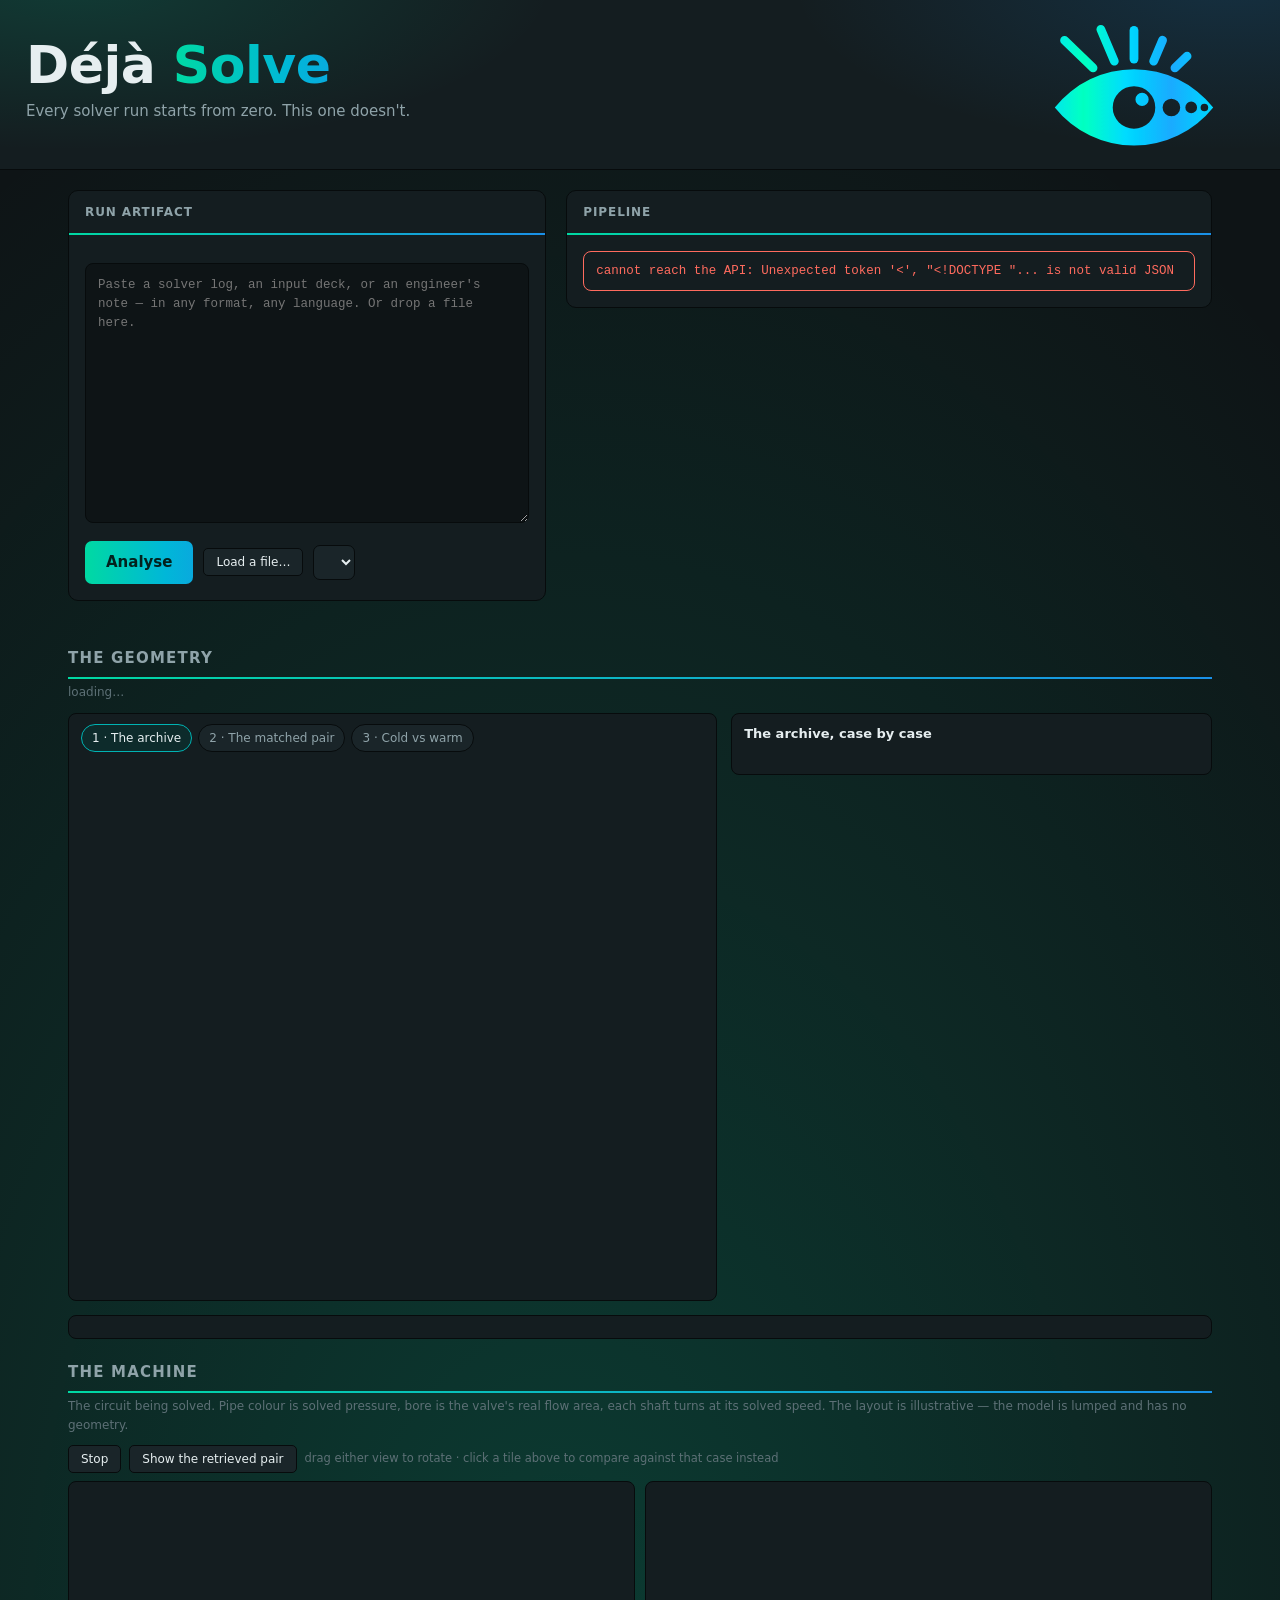
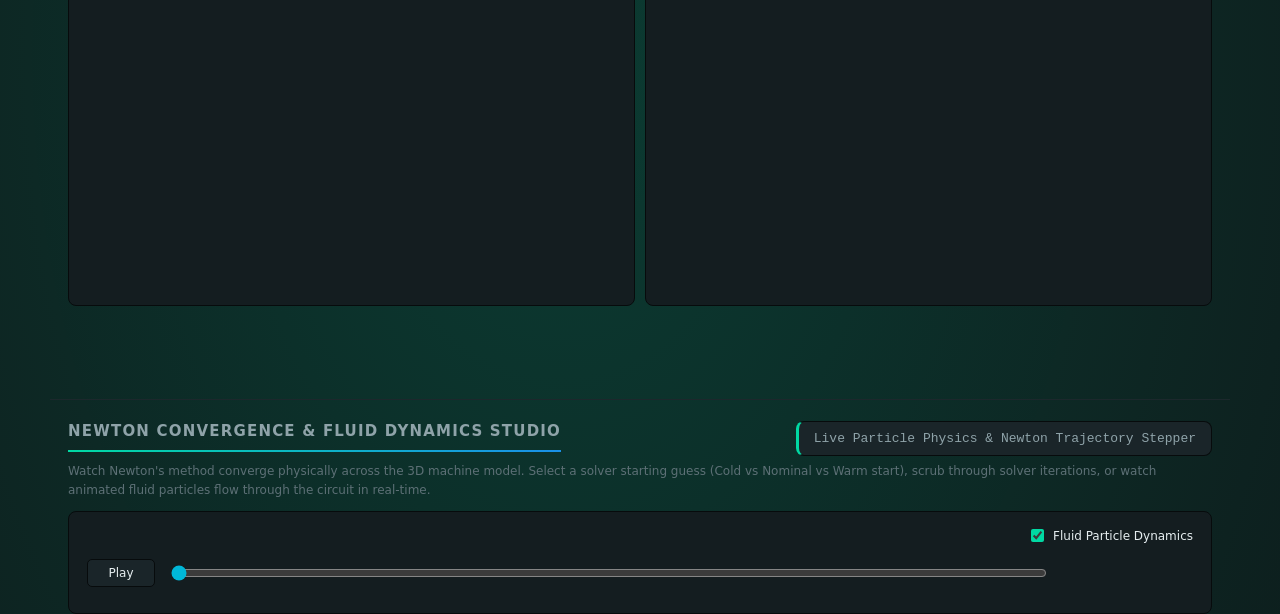
==== commit b2e45a0d: "UI restructuring" ====
--- a/static/index.html
+++ b/static/index.html
@@ -4,6 +4,12 @@
     <meta charset="utf-8" />
     <meta name="viewport" content="width=device-width, initial-scale=1" />
     <title>Déjà Solve</title>
+    <!-- SVG first, so a browser that supports it scales the real geometry; the
+    PNG is the fallback for those that do not (older Safari, older Edge) rather
+    than a second source of truth -- both come from the same path data. -->
+    <link rel="icon" href="/static/favicon.svg" type="image/svg+xml" />
+    <link rel="icon" href="/static/favicon-32.png" sizes="32x32" type="image/png" />
+    <link rel="apple-touch-icon" href="/static/apple-touch-icon.png" />
     <link rel="stylesheet" href="/static/app.css" />
   </head>
   <body>
@@ -15,6 +21,60 @@
         </div>
       </div>
       <div class="badges" id="badges"></div>
+      <!-- The mark. Pupil then three receding circles: the matched case and its
+      nearest neighbours, ranked by distance. Lashes and eye are separate groups
+      because only the eye blinks -- the lashes hold still, which is how a blink
+      reads in flat illustration. Inline rather than an <img> so it inherits
+      `currentColor` and so the eye group is reachable from CSS. -->
+      <svg class="mark" id="mark" viewBox="0 0 120 120" aria-hidden="true">
+        <defs>
+          <!-- The brand gradient, flowing. `spreadMethod="repeat"` tiles it and
+          the transform slides it one full width per cycle; the ramp starts and
+          ends on the same stop, so the loop has no seam. Stop colours come from
+          the CSS variables (set in app.css) rather than being written here, so
+          the mark cannot drift from the palette. -->
+          <linearGradient
+            id="dsgrad"
+            gradientUnits="userSpaceOnUse"
+            x1="0"
+            y1="0"
+            x2="120"
+            y2="0"
+            spreadMethod="repeat"
+          >
+            <stop class="s1" offset="0" />
+            <stop class="s2" offset="0.25" />
+            <stop class="s3" offset="0.5" />
+            <stop class="s2" offset="0.75" />
+            <stop class="s1" offset="1" />
+            <animateTransform
+              attributeName="gradientTransform"
+              type="translate"
+              from="0 0"
+              to="120 0"
+              dur="7s"
+              repeatCount="indefinite"
+            />
+          </linearGradient>
+        </defs>
+        <g
+          stroke="url(#dsgrad) var(--teal)"
+          stroke-width="6"
+          stroke-linecap="round"
+        >
+          <line x1="32.08" y1="49.04" x2="12.66" y2="30.28" />
+          <line x1="46.58" y1="44.39" x2="37.40" y2="22.76" />
+          <line x1="60.00" y1="43.00" x2="60.00" y2="23.50" />
+          <line x1="73.42" y1="44.39" x2="79.47" y2="30.12" />
+          <line x1="87.92" y1="49.04" x2="96.19" y2="41.05" />
+        </g>
+        <g class="mark-eye" fill="url(#dsgrad) var(--teal)">
+          <path
+            fill-rule="evenodd"
+            d="M6.0,76.0 A69.077,69.077 0 0,1 114.0,76.0 A69.077,69.077 0 0,1 6.0,76.0 Z M45.50,76.00 A14.5,14.5 0 1,0 74.50,76.00 A14.5,14.5 0 1,0 45.50,76.00 Z M79.50,76.00 A6.0,6.0 0 1,0 91.50,76.00 A6.0,6.0 0 1,0 79.50,76.00 Z M95.00,76.00 A4.0,4.0 0 1,0 103.00,76.00 A4.0,4.0 0 1,0 95.00,76.00 Z M105.40,76.00 A2.6,2.6 0 1,0 110.60,76.00 A2.6,2.6 0 1,0 105.40,76.00 Z M61.00,70.50 A4.5,4.5 0 1,0 70.00,70.50 A4.5,4.5 0 1,0 61.00,70.50 Z"
+          />
+        </g>
+      </svg>
     </header>
 
     <main>
--- a/static/app.css
+++ b/static/app.css
@@ -166,6 +166,66 @@
 .hero {
   position: relative;
 }
+/* The mark sits in the header's own right-hand glow, absolutely placed so it
+cannot disturb the hero/badges column that was already here.
+
+This is the brand gradient's fourth use, past the three the palette note above
+budgets for -- a deliberate exception, not an oversight. It is the mark, it sits
+alone on its side of the header, and flat `--teal` left it reading as a dark
+sticker against a lit header. `brightness()` lifts it rather than a second set
+of hex values: one palette, no drift. */
+.mark {
+  position: absolute;
+  right: clamp(18px, 4.5vw, 60px);
+  top: 50%;
+  translate: 0 -50%;
+  width: clamp(104px, 14vw, 176px);
+  height: auto;
+  color: var(--teal); /* fallback for the url() paints */
+  filter: brightness(1.18) saturate(1.04);
+  pointer-events: none;
+}
+.mark .s1 {
+  stop-color: var(--grad-1);
+}
+.mark .s2 {
+  stop-color: var(--grad-2);
+}
+.mark .s3 {
+  stop-color: var(--grad-3);
+}
+/* `view-box` so the origin is in viewBox units -- 60,76 is the eye's own
+centre, so the lid closes onto its centre line rather than onto the middle of
+the sprite (the lashes sit above it, which would otherwise drag the pivot up). */
+.mark-eye {
+  transform-box: view-box;
+  transform-origin: 60px 76px;
+}
+.mark.blink .mark-eye {
+  animation: blink 300ms cubic-bezier(0.4, 0, 0.3, 1);
+}
+/* asymmetric on purpose: a real blink shuts faster than it opens */
+@keyframes blink {
+  0% {
+    transform: scaleY(1);
+  }
+  38% {
+    transform: scaleY(0.05);
+  }
+  100% {
+    transform: scaleY(1);
+  }
+}
+@media (max-width: 720px) {
+  .mark {
+    display: none;
+  }
+}
+@media (prefers-reduced-motion: reduce) {
+  .mark.blink .mark-eye {
+    animation: none !important;
+  }
+}
 h1 {
   margin: 0;
   font-size: clamp(32px, 4.6vw, 52px);
